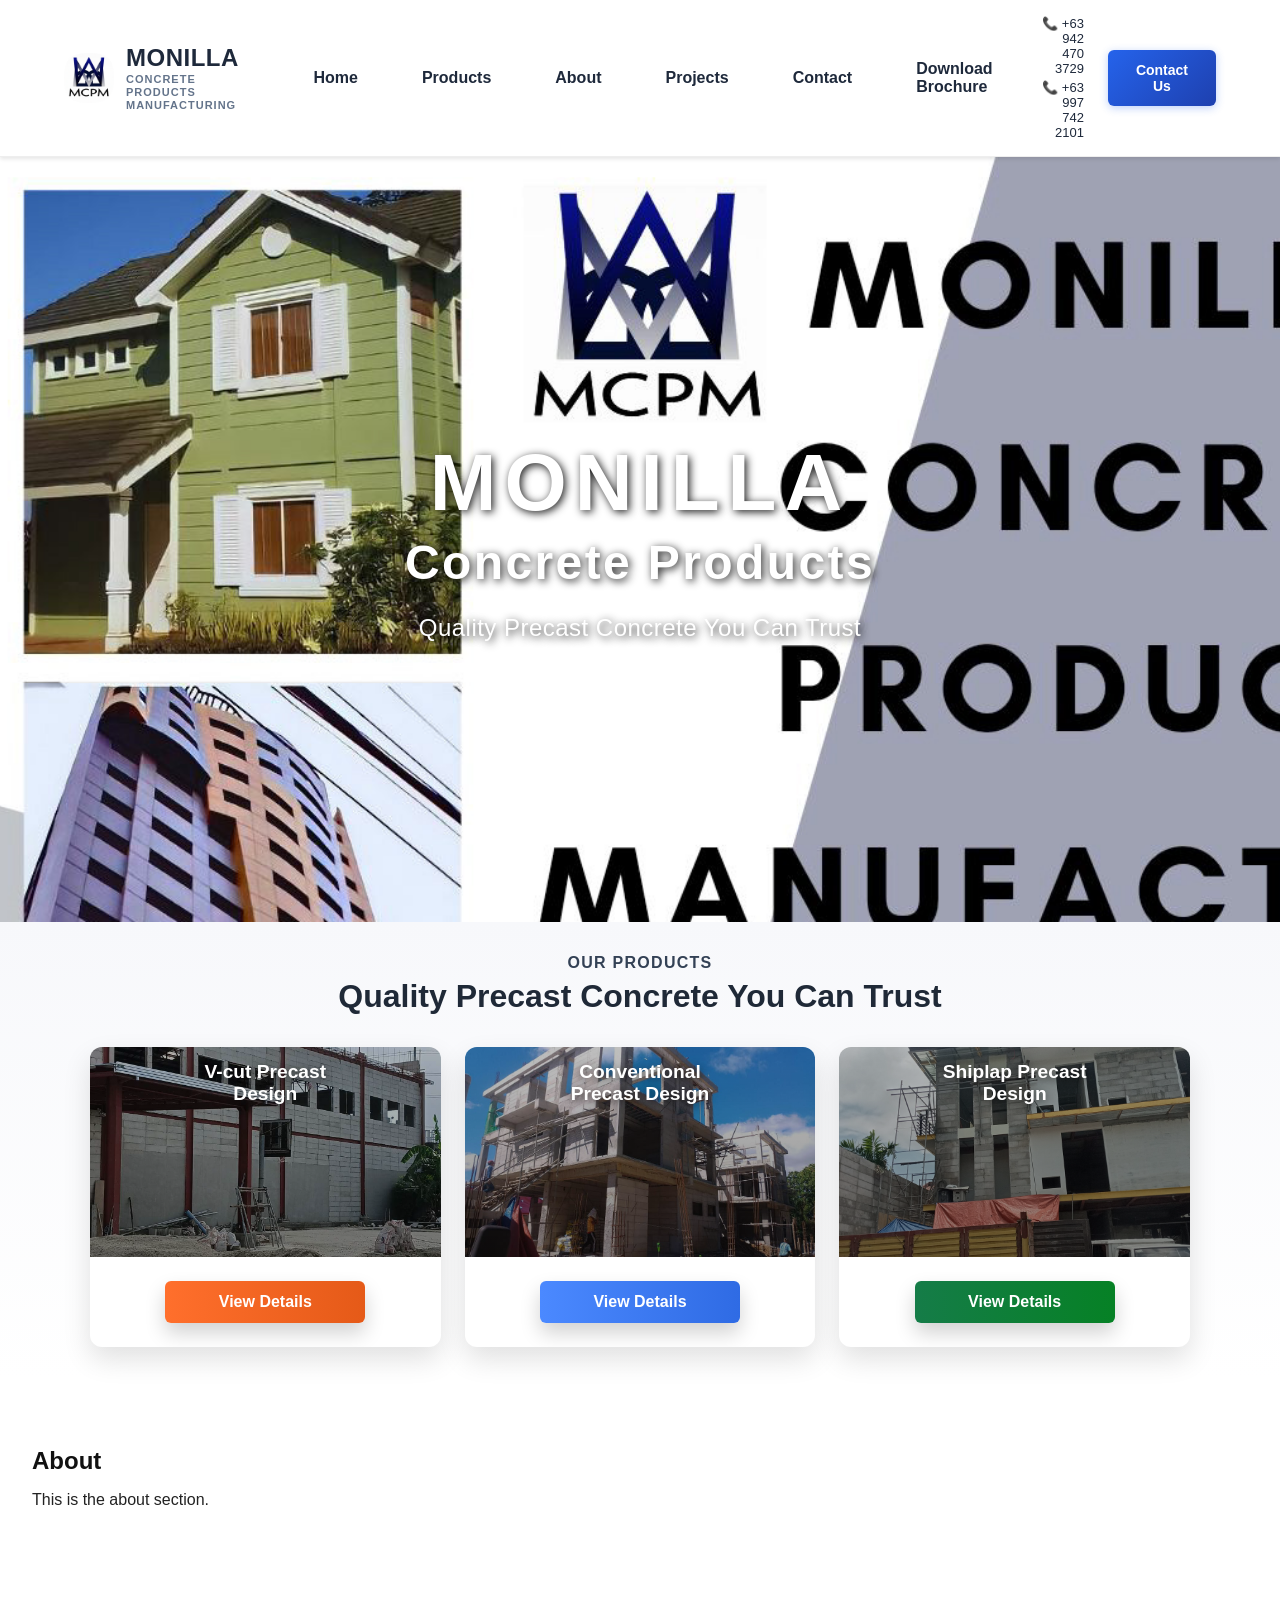
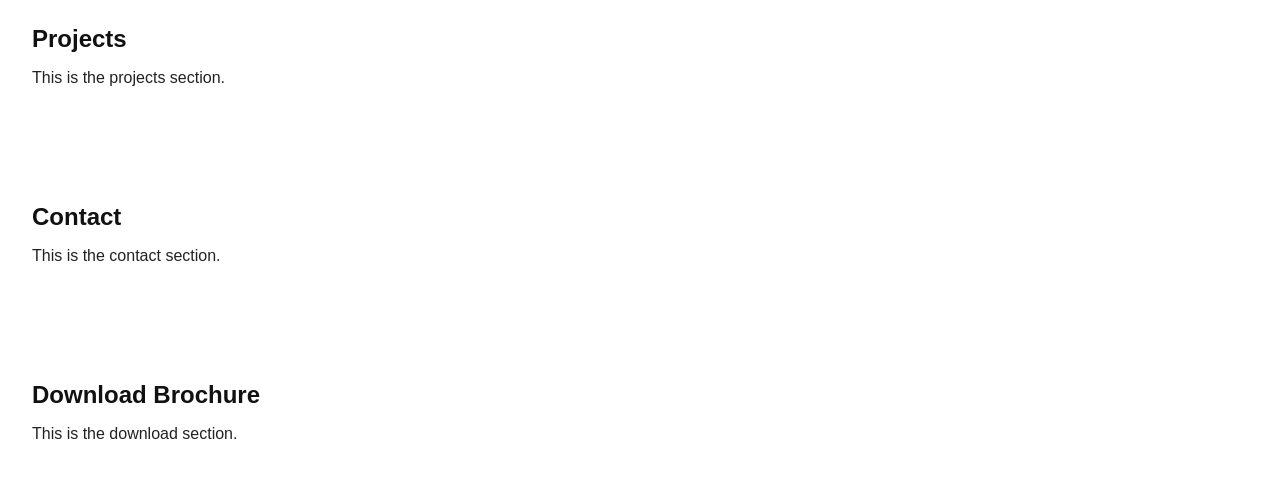
==== index.html @ eee59458 "updated update" ====
<!DOCTYPE html>
<html lang="en">
<head>
    <meta charset="UTF-8">
    <meta name="viewport" content="width=device-width, initial-scale=1.0">
    <title>Monilla Website</title>
    <link rel="stylesheet" href="style.css">
</head>
<body>
    <header>
        <div class="header-container">
            <div class="logo">
                <img src="image/LOGO.png" alt="Monilla Concrete Logo" class="logo-img">
                <div class="logo-text">
                    <span class="logo-title">MONILLA</span>
                    <span class="logo-subtitle">CONCRETE PRODUCTS MANUFACTURING</span>
                </div>
            </div>
            
            <nav class="nav-menu">
                <a href="#home" class="nav-link">Home</a>
                <a href="#products" class="nav-link">Products</a>
                <a href="#about" class="nav-link">About</a>
                <a href="#projects" class="nav-link">Projects</a>
                <a href="#contact" class="nav-link">Contact</a>
                <a href="#download" class="nav-link">Download Brochure</a>
            </nav>
            
            <div class="header-right">
                <div class="contact-info">
                    <div class="phone">📞 +63 942 470 3729</div>
                    <div class="phone">📞 +63 997 742 2101</div>
                </div>
                <button class="contact-btn">Contact Us</button>
            </div>
        </div>
    </header>

    <main>
        <section id="home" class="carousel-section">
            <div class="carousel">
                <div class="carousel-container">
                    <img src="image/ima.png" alt="Image " class="carousel-img active">
                    <img src="image/ima1.png" alt="Image 1" class="carousel-img">
                    <img src="image/ima2.png" alt="Image 2" class="carousel-img">
                    <img src="image/ima3.png" alt="Image 3" class="carousel-img">
                    <img src="image/ima4.png" alt="Image 4" class="carousel-img">
                    
                    <div class="carousel-overlay">
                        <h1 class="hero-title">MONILLA</h1>
                        <h2 class="hero-subtitle">Concrete Products</h2>
                        <p class="hero-tagline">Quality Precast Concrete You Can Trust</p>
                    </div>
                </div>
            </div>

            <section id="products" class="products-section">
                <div class="products-header">
                    <p class="section-kicker">Our Products</p>
                    <h2 class="products-title">Quality Precast Concrete You Can Trust</h2>
                </div>
                <div class="products-grid">
                    <article class="product-card">
                        <div class="product-image">
                            <img src="image/ima1.png" alt="Hollow Blocks">
                            <div class="product-label">V-cut Precast Design</div>
                        </div>
                        <div class="product-body">
                            <button class="product-btn btn-orange">View Details</button>
                        </div>
                    </article>
                    <article class="product-card">
                        <div class="product-image">
                            <img src="image/ima2.png" alt="Solid Concrete Blocks">
                            <div class="product-label">Conventional Precast Design</div>
                        </div>
                        <div class="product-body">
                            <button class="product-btn btn-blue">View Details</button>
                        </div>
                    </article>
                    <article class="product-card">
                        <div class="product-image">
                            <img src="image/ima3.png" alt="Custom Precast Orders">
                            <div class="product-label">Shiplap Precast Design</div>
                        </div>
                        <div class="product-body">
                            <button class="product-btn btn-navy">View Details</button>
                        </div>
                    </article>
                </div>
            </section>
        </section>
        <section id="about">
            <h2>About</h2>
            <p>This is the about section.</p>
        </section>
        <section id="projects">
            <h2>Projects</h2>
            <p>This is the projects section.</p>
        </section>
        <section id="contact">
            <h2>Contact</h2>
            <p>This is the contact section.</p>
        </section>
        <section id="download">
            <h2>Download Brochure</h2>
            <p>This is the download section.</p>
        </section>
    </main>

    <script src="main.js"></script>
</body>
</html>
---- style.css ----
body {
    background-color: #fff;
    color: #222;
    font-family: Arial, Helvetica, sans-serif;
    margin: 0;
    padding: 0;
  }
  
  h1, h2, h3, h4, h5, h6 {
    color: #111;
    margin-top: 1.5em;
    margin-bottom: 0.5em;
  }
  
  a {
    color: #007acc;
    text-decoration: none;
  }
  
  a:hover {
    text-decoration: underline;
  }
  
  button, input, textarea, select {
    background-color: #f9f9f9;
    color: #222;
    border: 1px solid #ddd;
    border-radius: 4px;
    padding: 0.5em 1em;
    margin: 0.5em 0;
    font-size: 1em;
  }
  
  button:hover, input:focus, textarea:focus, select:focus {
    border-color: #007acc;
    outline: none;
  }
  
  /* Header Styles */
  header {
    background-color: #fff;
    color: #222;
    padding: 1em 2em;
    border-bottom: 1px solid #eee;
    box-shadow: 0 2px 4px rgba(0,0,0,0.1);
    position: sticky;
    top: 0;
    z-index: 1000;
  }
  
  .header-container {
    display: flex;
    justify-content: space-between;
    align-items: center;
    width: 100%;
    padding: 0 2em;
    gap: 30px;
    box-sizing: border-box;
  }
  
  .logo {
    display: flex;
    align-items: center;
    gap: 12px;
  }
  
  .logo-img {
    width: 50px;
    height: 50px;
    flex-shrink: 0;
  }
  
  .logo-text {
    display: flex;
    flex-direction: column;
    line-height: 1.2;
  }
  
  .logo-title {
    font-size: 24px;
    font-weight: 800;
    color: #1e293b;
    letter-spacing: 0.5px;
  }
  
  .logo-subtitle {
    font-size: 11px;
    font-weight: 600;
    color: #64748b;
    letter-spacing: 1px;
  }
  

  .nav-menu {
    display: flex;
    gap: 2em;
    align-items: center;
  }
  
  .nav-link {
    color: #1e293b;
    text-decoration: none;
    font-weight: 700;
    font-size: 16px;
    transition: all 0.3s ease;
    position: relative;
    padding: 10px 16px;
    border-radius: 4px;
  }
  
  .nav-link:hover {
    color: #1e293b;
    text-decoration: none;
    background-color: #f1f5f9;
  }
  
  .nav-link.active {
    border-bottom: 3px solid #000;
    color: #1e293b;
  }
  
  .header-right {
    display: flex;
    align-items: center;
    gap: 1.5em;
  }
  
  .contact-info {
    display: flex;
    flex-direction: column;
    gap: 4px;
    text-align: right;
  }
  
  .phone {
    font-size: 13px;
    color: #1e293b;
    font-weight: 500;
  }
  
  .contact-btn {
    background: linear-gradient(135deg, #2563eb 0%, #1e40af 100%);
    color: white;
    border: none;
    padding: 12px 28px;
    border-radius: 6px;
    font-weight: 600;
    font-size: 14px;
    cursor: pointer;
    transition: all 0.3s ease;
    box-shadow: 0 2px 8px rgba(37, 99, 235, 0.3);
  }
  
  .contact-btn:hover {
    transform: translateY(-2px);
    box-shadow: 0 4px 12px rgba(37, 99, 235, 0.4);
    background: linear-gradient(135deg, #1e40af 0%, #1e3a8a 100%);
  }
  
  /* Carousel Styles */
  .carousel-section {
    width: 100%;
    padding: 0 !important;
    margin: 0 !important;
  }
  
  .carousel {
    width: 100%;
    height: 85vh;
    min-height: 600px;
    overflow: hidden;
    background-color: #000;
  }
  
  .carousel-container {
    position: relative;
    width: 100%;
    height: 100%;
  }
  
  .carousel-img {
    position: absolute;
    width: 100%;
    height: 100%;
    object-fit: cover;
    opacity: 0;
    transition: opacity 0.8s ease-in-out;
  }
  
  .carousel-img.active {
    opacity: 1;
  }
  
  .carousel-overlay {
    position: absolute;
    top: 50%;
    left: 50%;
    transform: translate(-50%, -50%);
    text-align: center;
    color: white;
    z-index: 10;
    width: 90%;
    max-width: 1200px;
    text-shadow: 2px 2px 8px rgba(0, 0, 0, 0.9  );
  }
  
  .hero-title {
    font-size: 5rem;
    font-weight: 900;
    margin: 0;
        color: white;
    letter-spacing: 0.1em;
    line-height: 1.1;
    text-transform: uppercase;
  }
  
  .hero-subtitle {
    font-size: 3rem;
        color: white;
    font-weight: 600;
    margin: 0.5rem 0;
    letter-spacing: 0.05em;
  }
  
  .hero-tagline {
    font-size: 1.5rem;
    font-weight: 500;
    margin: 1.5rem 0 0 0;
    letter-spacing: 0.02em;
  }
  
  @media (max-width: 768px) {
    .hero-title {
      font-size: 3rem;
    }
    
    .hero-subtitle {
      font-size: 2rem;
    }
    
    .hero-tagline {
      font-size: 1.2rem;
    }
  }
  
  footer {
    background-color: #f5f5f5;
    color: #222;
    padding: 1em 0;
    border-top: 1px solid #eee;
  }
  
  main {
    padding: 0;
  }
  
  main section:not(.carousel-section) {
    padding: 2em;
  }

  /* Products Section */
  .products-section {
    background: linear-gradient(180deg, #f7f8fb 0%, #ffffff 100%);
    text-align: center;
    padding: 3em 1.5em;
  }
  
  .products-header {
    margin-bottom: 2em;
  }
  
  .section-kicker {
    color: #334155;
    font-weight: 700;
    letter-spacing: 0.08em;
    text-transform: uppercase;
    margin: 0 0 0.4em 0;
  }
  
  .products-title {
    margin: 0;
    font-size: 2rem;
    color: #1f2937;
  }
  
  .products-grid {
    display: grid;
    grid-template-columns: repeat(auto-fit, minmax(260px, 1fr));
    gap: 24px;
    max-width: 1100px;
    margin: 0 auto;
  }
  
  .product-card {
    background: #ffffff;
    border-radius: 12px;
    overflow: hidden;
    box-shadow: 0 12px 28px rgba(0, 0, 0, 0.12);
    transition: transform 0.25s ease, box-shadow 0.25s ease;
    display: flex;
    flex-direction: column;
  }
  
  .product-card:hover {
    transform: translateY(-6px);
    box-shadow: 0 16px 36px rgba(0, 0, 0, 0.18);
  }
  
  .product-image {
    position: relative;
    height: 210px;
  }
  
  .product-image img {
    width: 100%;
    height: 100%;
    object-fit: cover;
    display: block;
  }
  
  .product-image::after {
    content: "";
    position: absolute;
    inset: 0;
    background: linear-gradient(180deg, rgba(0,0,0,0.25) 0%, rgba(0,0,0,0.45) 100%);
  }
  
  .product-label {
    position: absolute;
    top: 14px;
    left: 50%;
    transform: translateX(-50%);
    color: #ffffff;
    font-weight: 800;
    font-size: 1.2rem;
    text-shadow: 0 2px 8px rgba(0,0,0,0.6);
    z-index: 2;
  }
  
  .product-body {
    padding: 16px;
    display: flex;
    justify-content: center;
    align-items: center;
  }
  
  .product-btn {
    border: none;
    border-radius: 6px;
    padding: 12px 24px;
    font-weight: 700;
    font-size: 1rem;
    color: #ffffff;
    cursor: pointer;
    width: 100%;
    max-width: 200px;
    box-shadow: 0 10px 20px rgba(0, 0, 0, 0.18);
    transition: transform 0.2s ease, box-shadow 0.2s ease, filter 0.2s ease;
  }
  
  .product-btn:hover {
    transform: translateY(-2px);
    box-shadow: 0 14px 24px rgba(0, 0, 0, 0.22);
    filter: brightness(1.03);
  }
  
  .btn-orange {
    background: linear-gradient(90deg, #ff6f2c 0%, #e55a18 100%);
  }
  
  .btn-blue {
    background: linear-gradient(90deg, #4b89ff 0%, #2f6be4 100%);
  }
  
  .btn-navy {
    background: linear-gradient(90deg, #157c48 0%, #068125 100%);
  }
  
  @media (max-width: 768px) {
    .products-section {
      padding: 2.5em 1em;
    }
    .product-image {
      height: 180px;
    }
  }
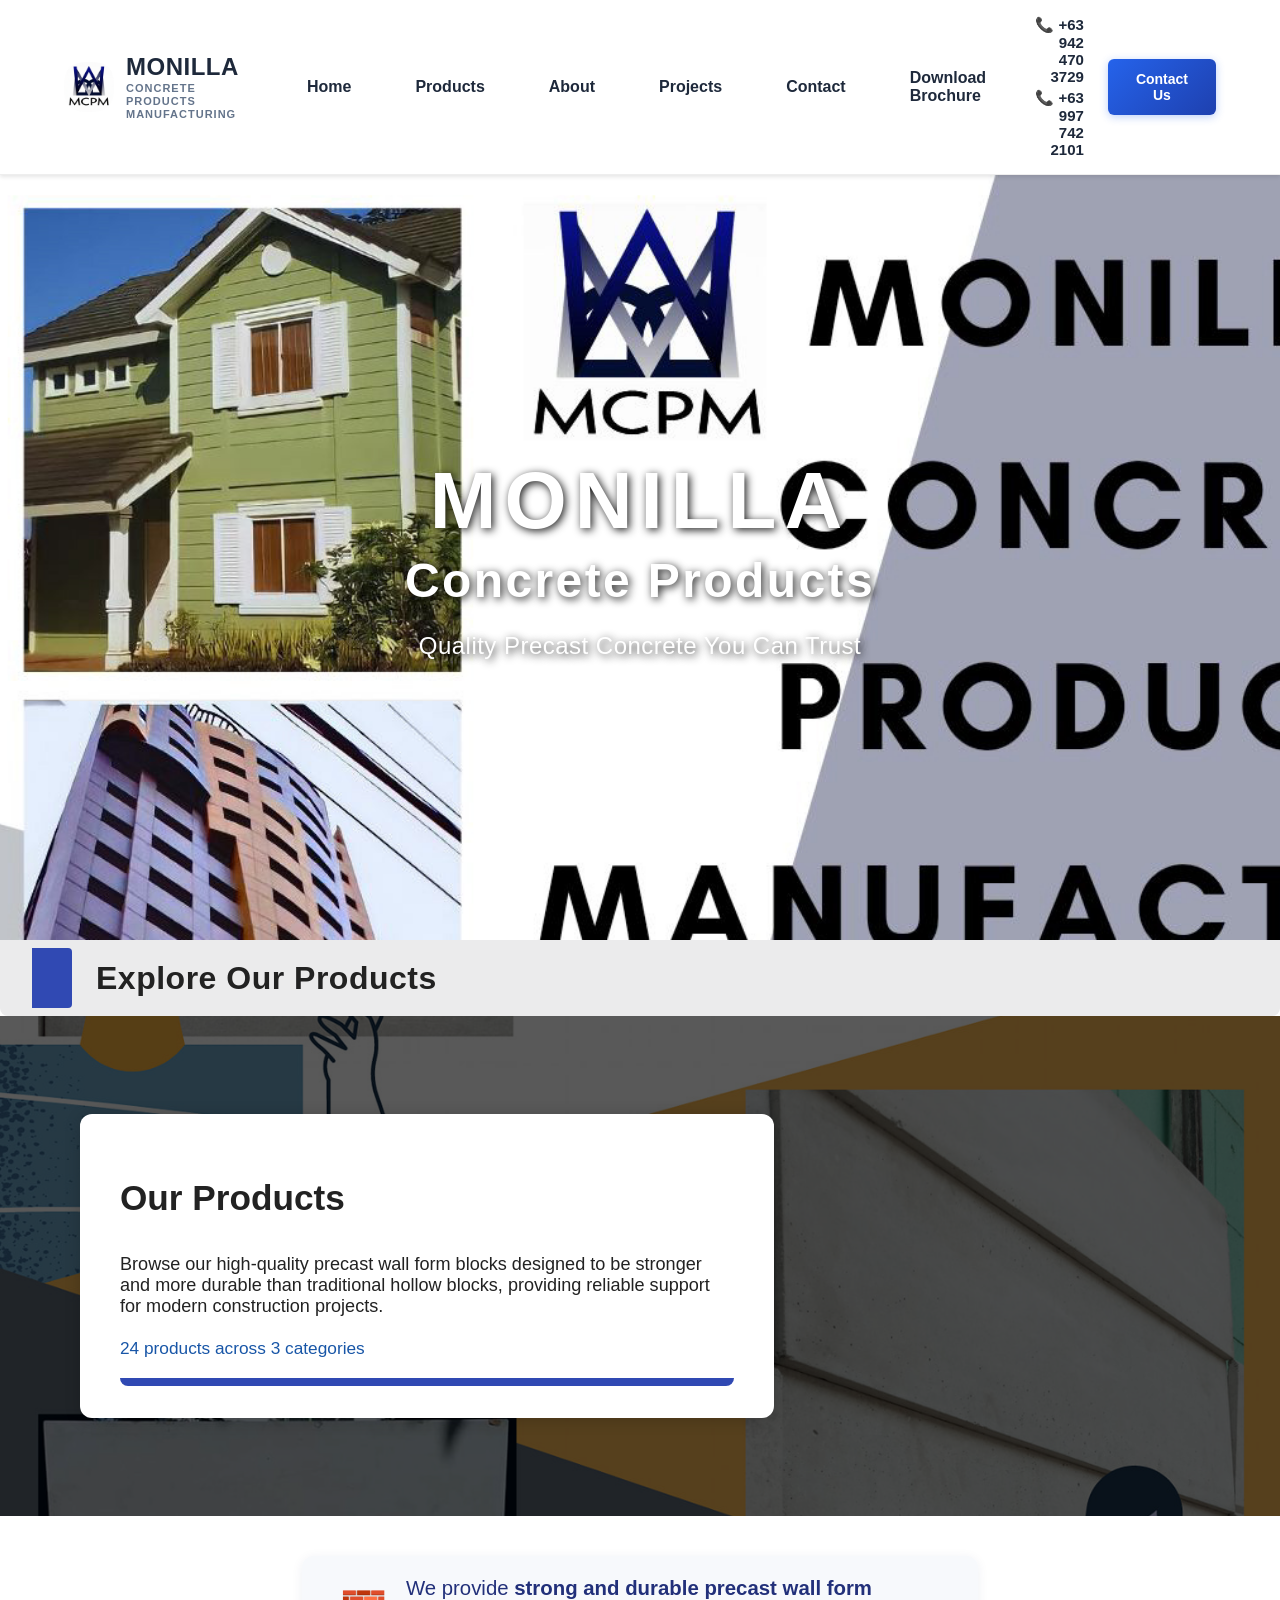
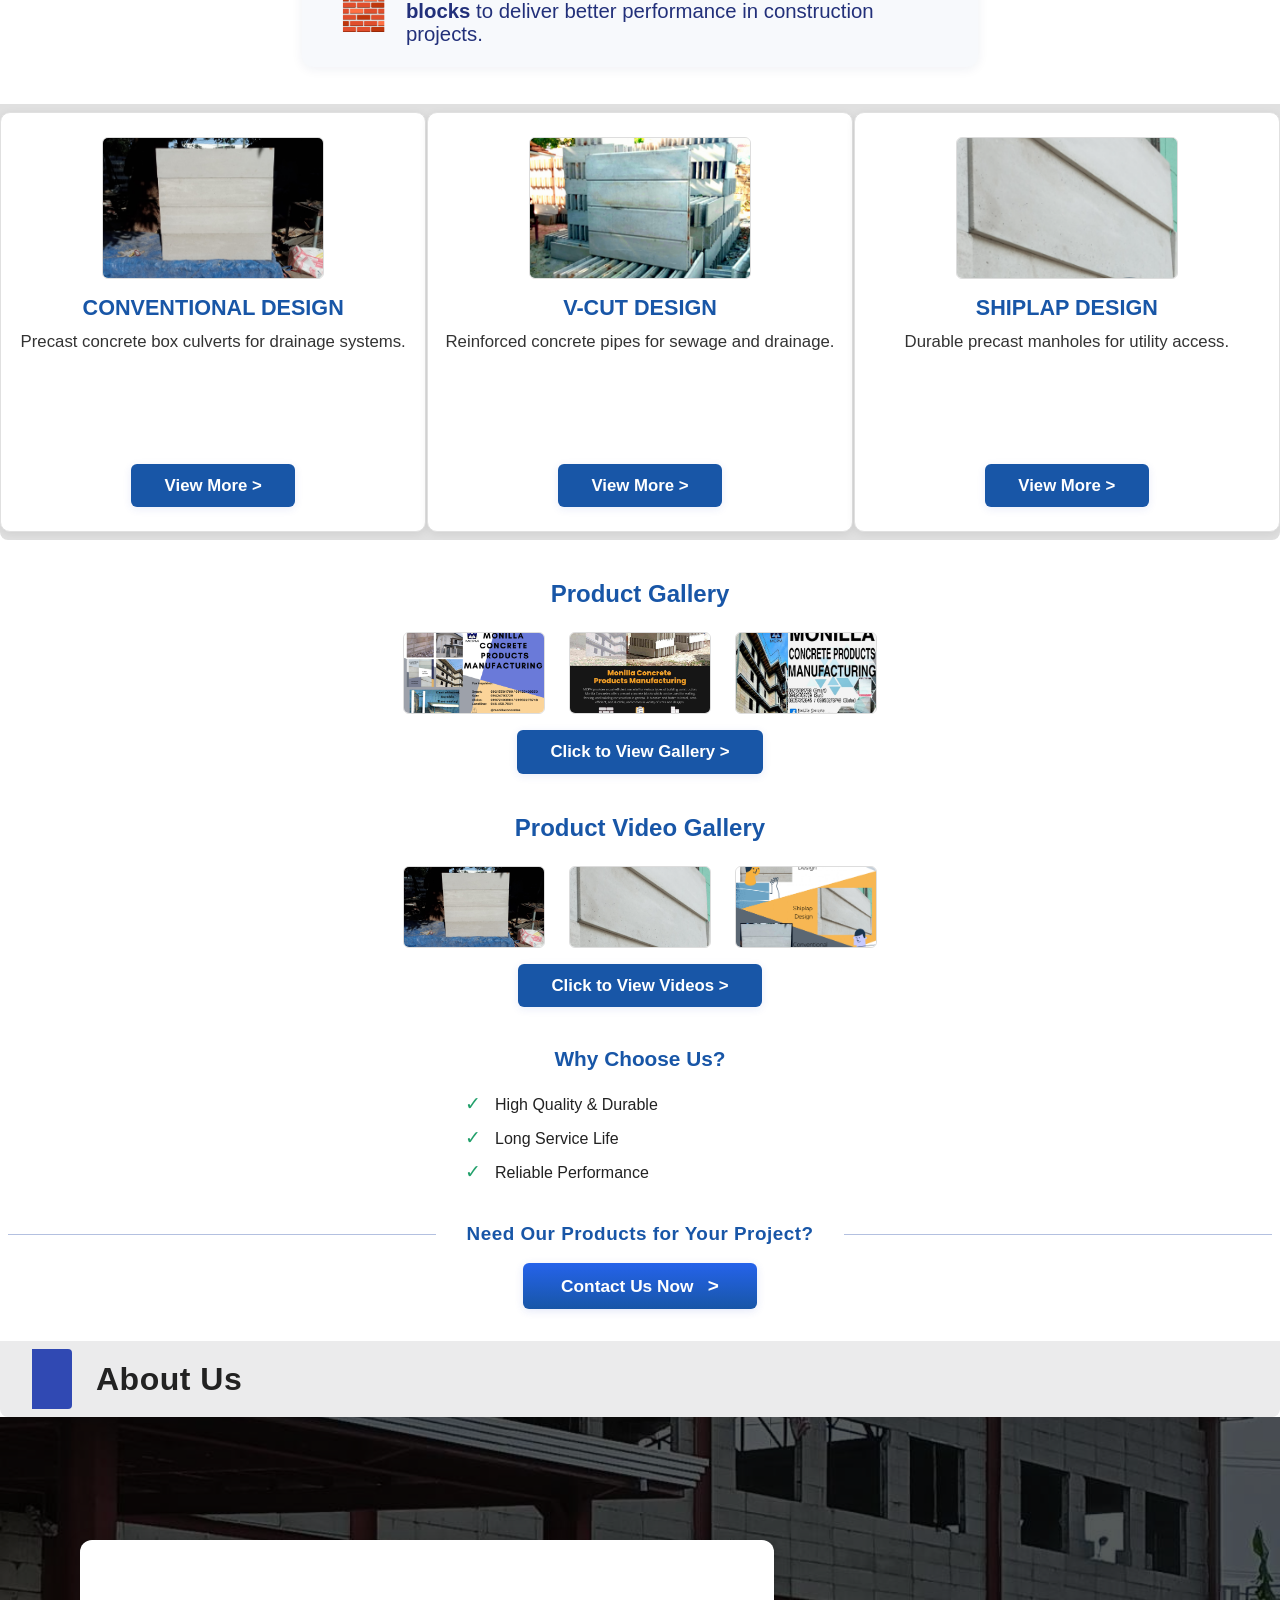
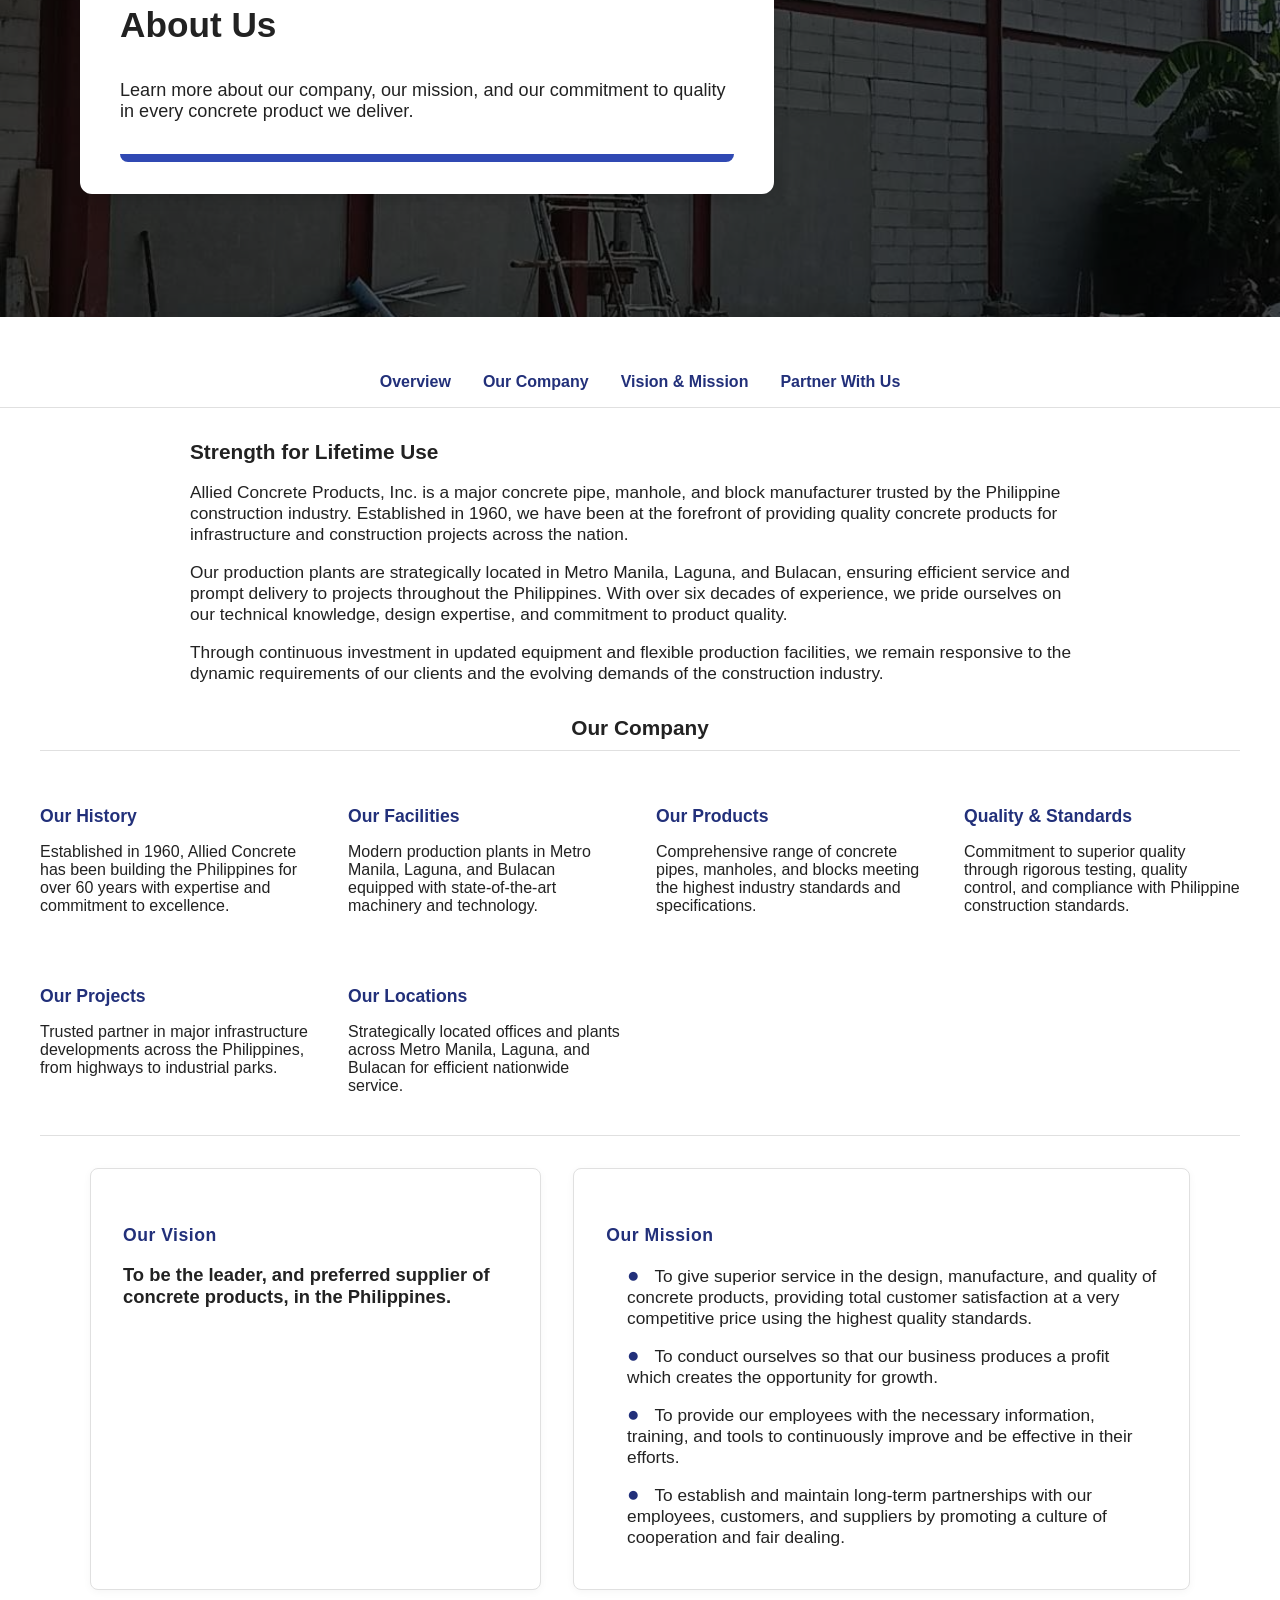
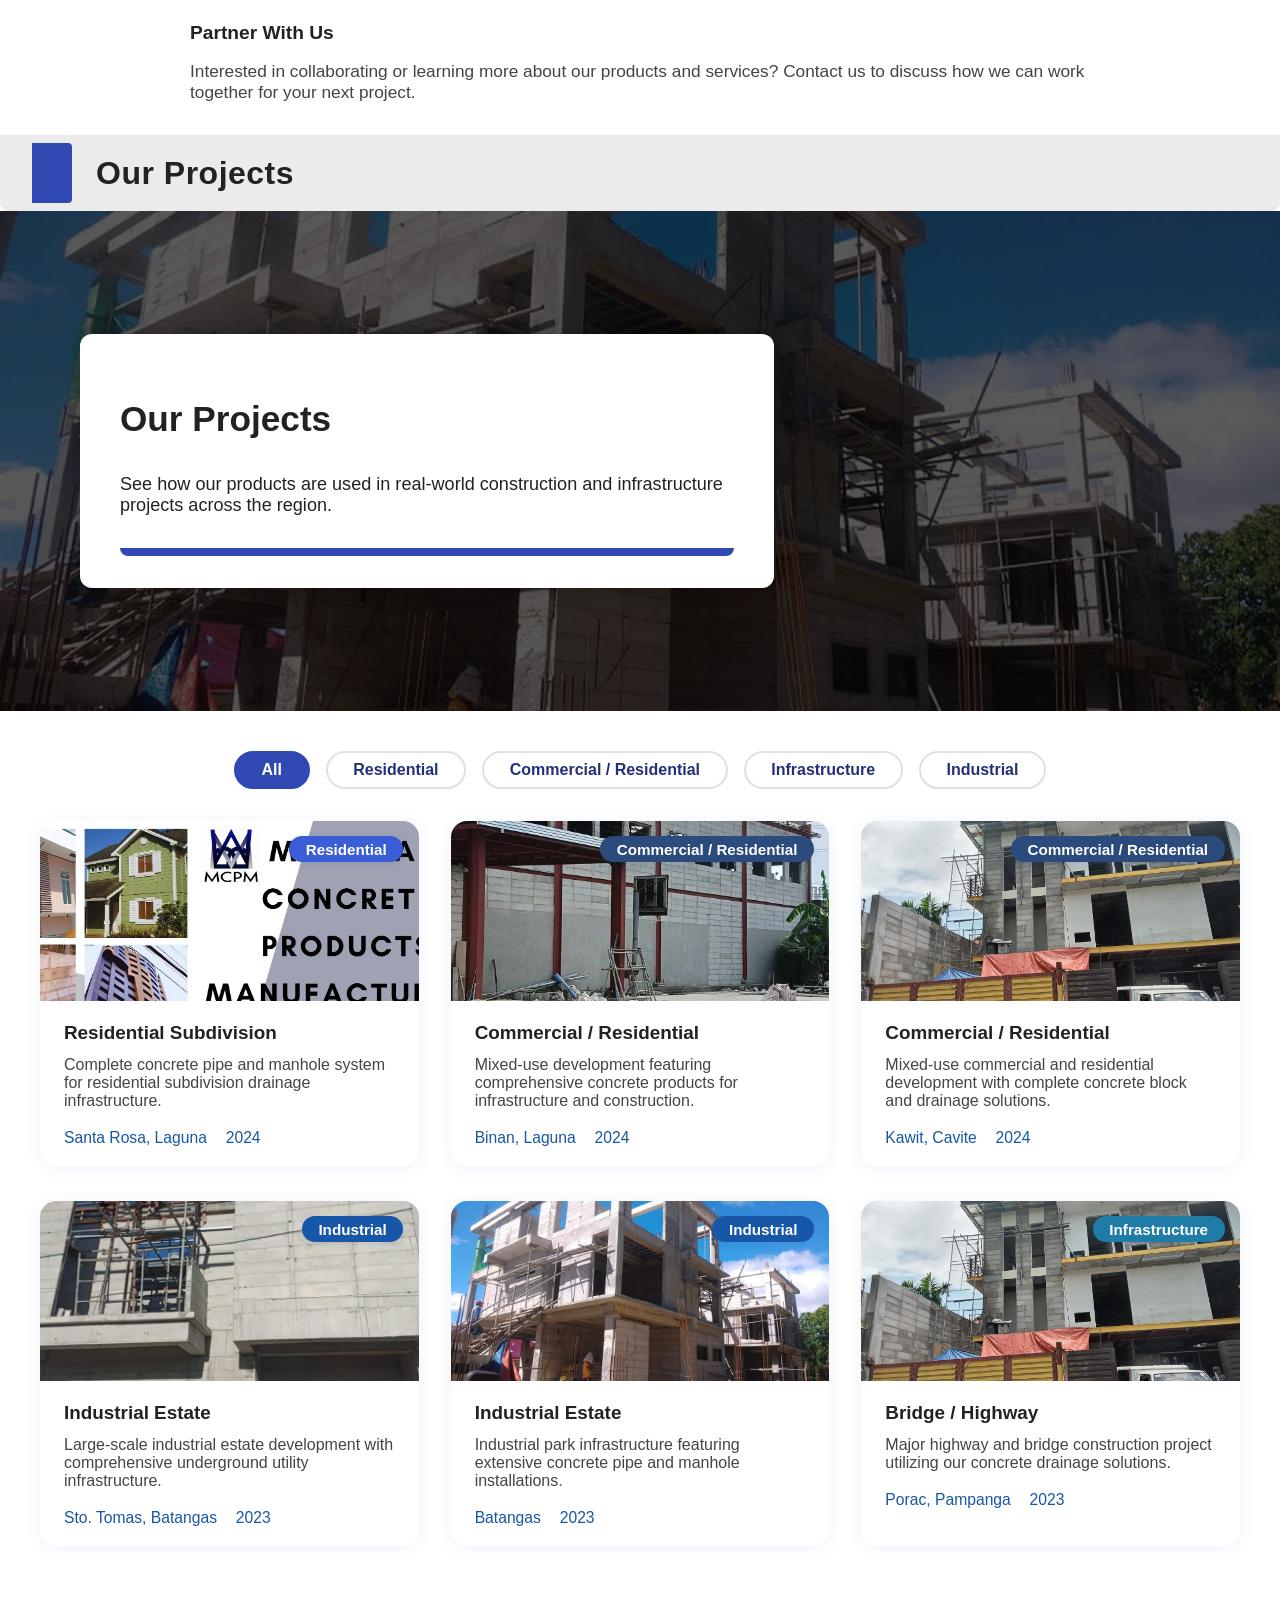
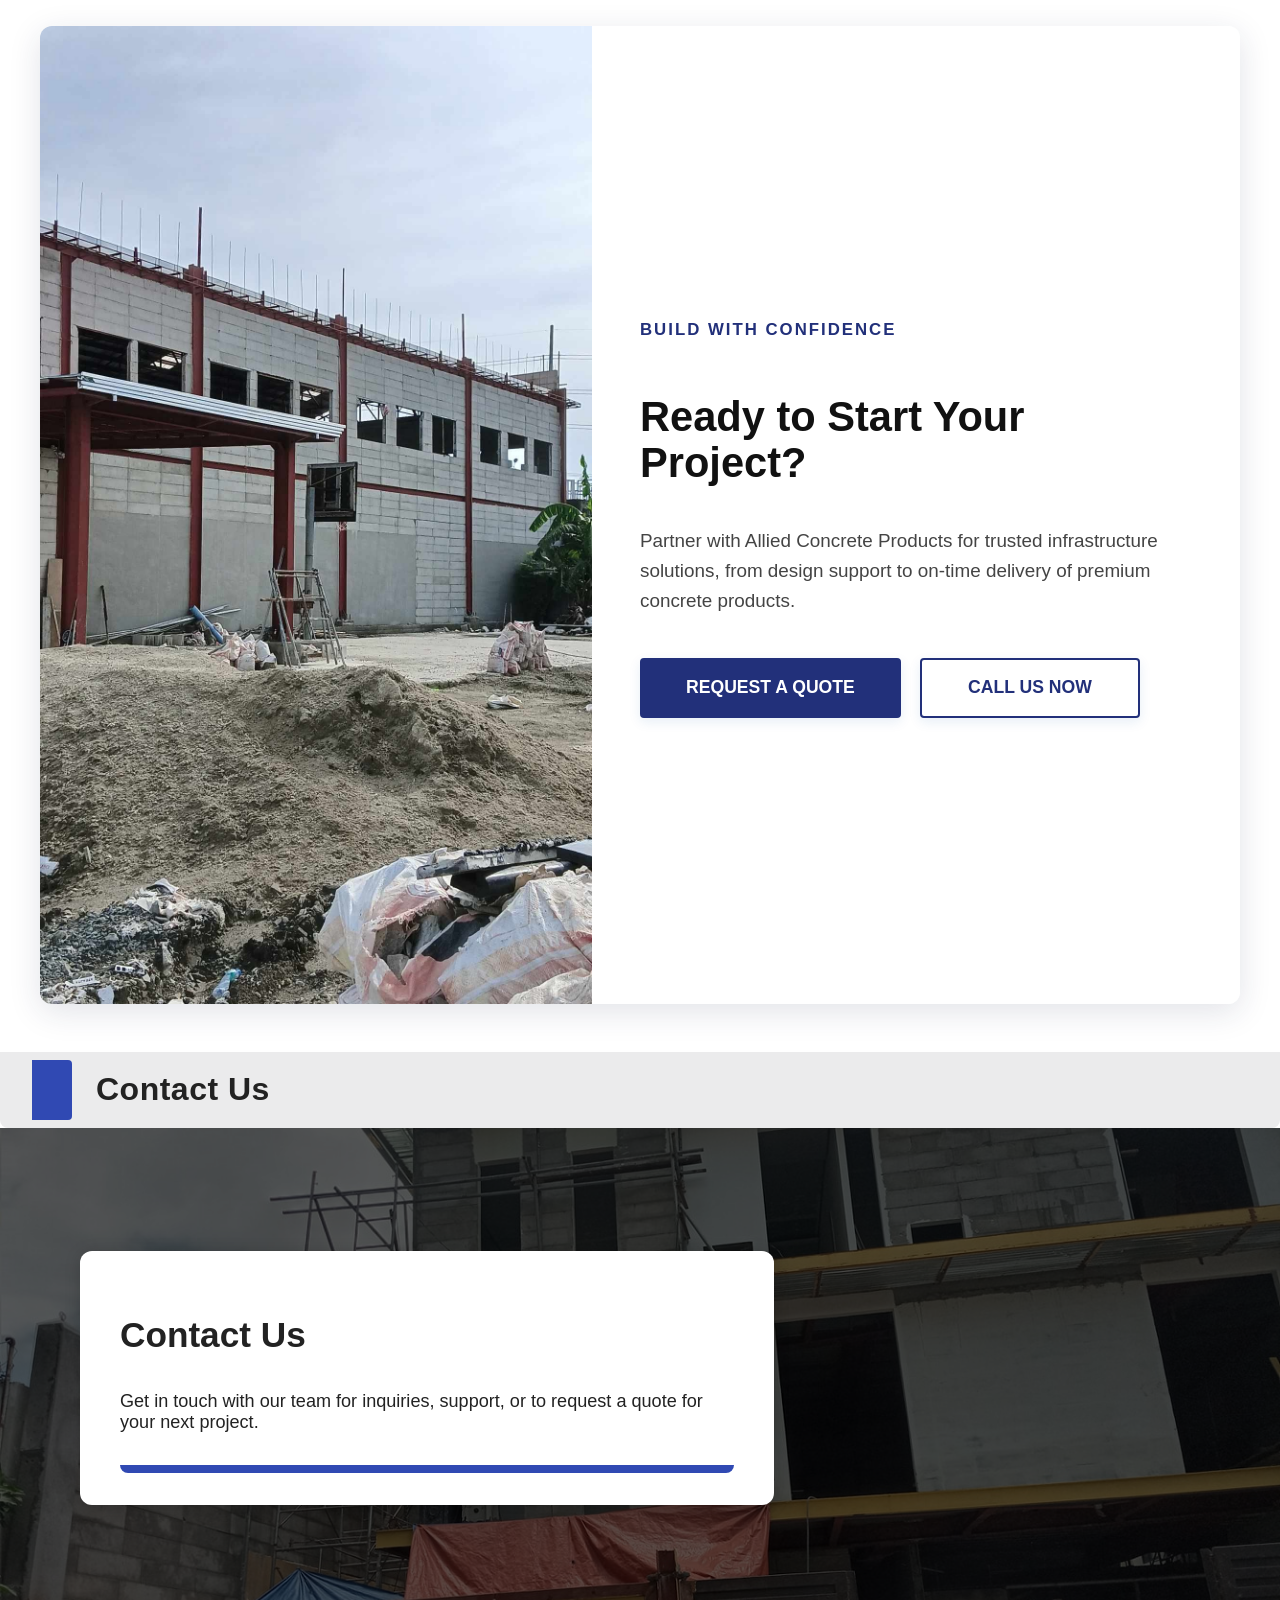
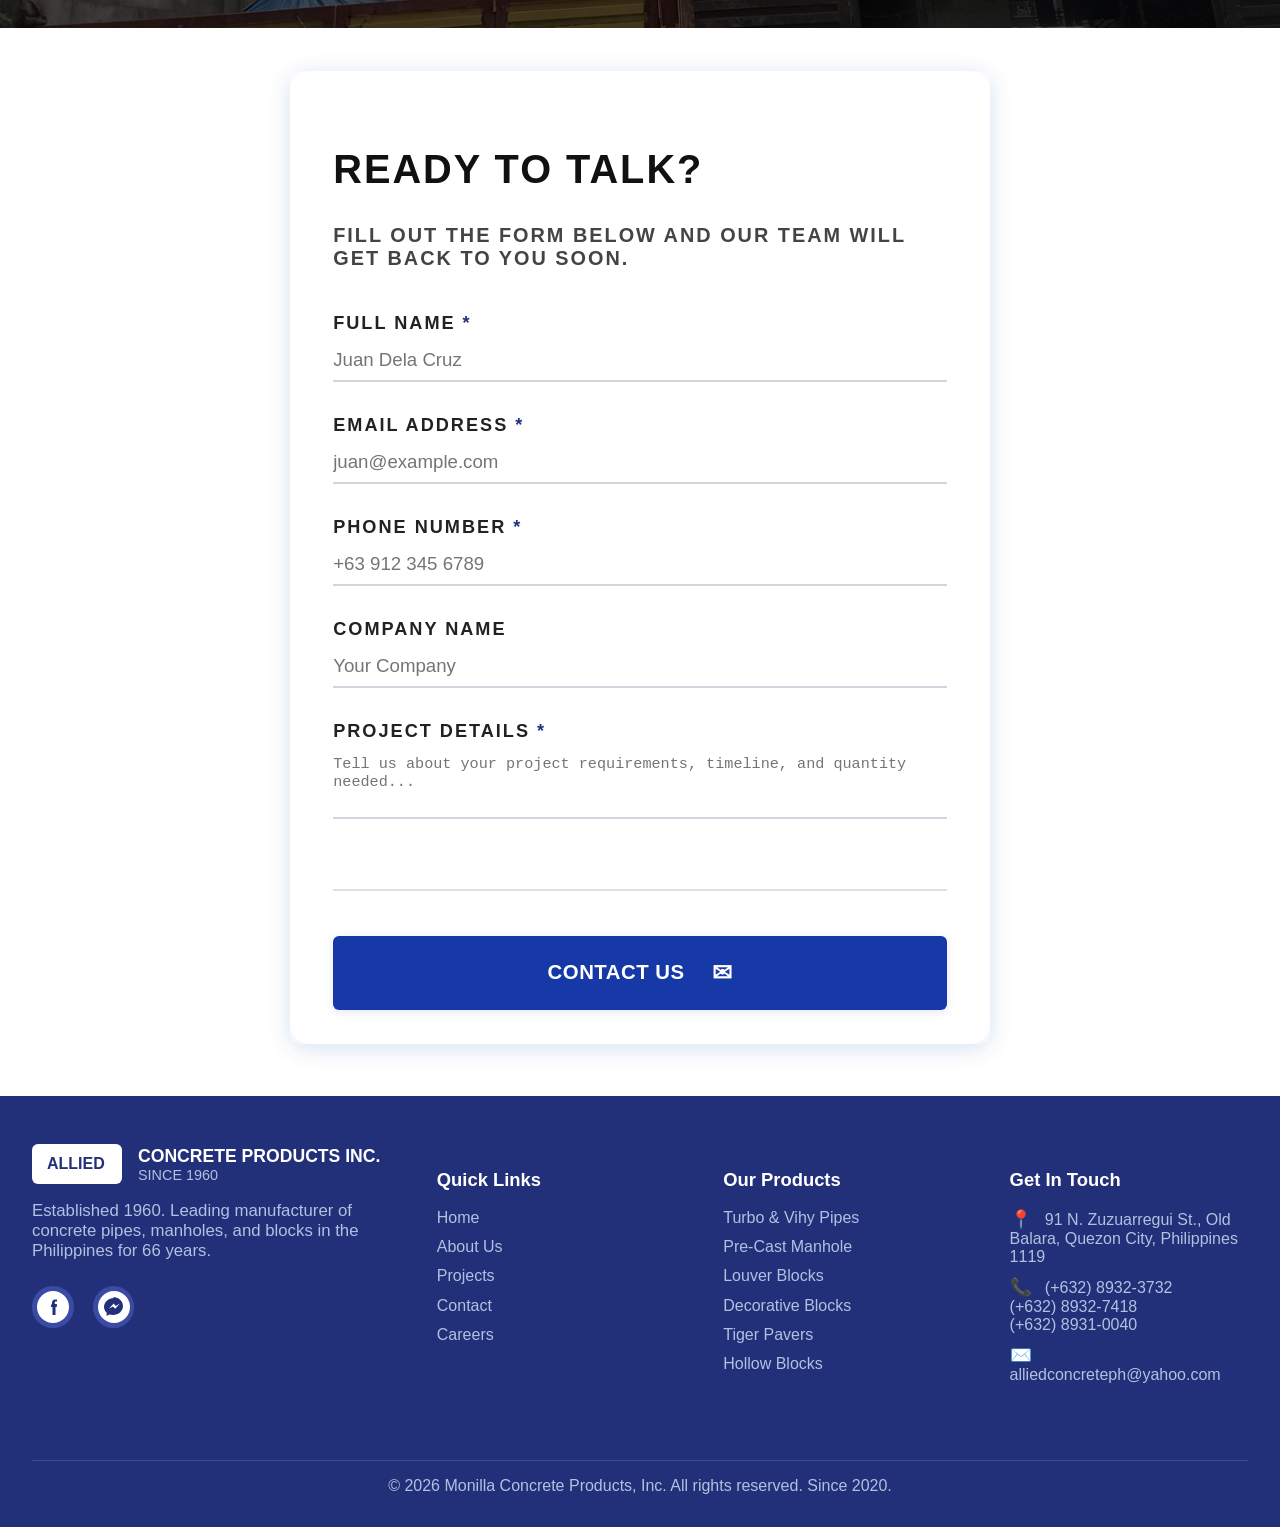
==== commit 74c5d850: "Add images and revamp homepage layout Add many gallery images and new product/home images (images/ga" ====
--- a/index.html
+++ b/index.html
@@ -1,113 +1,730 @@
-<!DOCTYPE html>
+<!doctype html>
 <html lang="en">
-<head>
-    <meta charset="UTF-8">
-    <meta name="viewport" content="width=device-width, initial-scale=1.0">
+  <head>
+    <meta charset="UTF-8" />
+    <meta name="viewport" content="width=device-width, initial-scale=1.0" />
     <title>Monilla Website</title>
-    <link rel="stylesheet" href="style.css">
-</head>
-<body>
+    <link rel="icon" type="image/png" href="image/LOGO.png" />
+
+    <link rel="stylesheet" href="style.css" />
+  </head>
+  <body>
     <header>
-        <div class="header-container">
-            <div class="logo">
-                <img src="image/LOGO.png" alt="Monilla Concrete Logo" class="logo-img">
-                <div class="logo-text">
-                    <span class="logo-title">MONILLA</span>
-                    <span class="logo-subtitle">CONCRETE PRODUCTS MANUFACTURING</span>
-                </div>
-            </div>
-            
-            <nav class="nav-menu">
-                <a href="#home" class="nav-link">Home</a>
-                <a href="#products" class="nav-link">Products</a>
-                <a href="#about" class="nav-link">About</a>
-                <a href="#projects" class="nav-link">Projects</a>
-                <a href="#contact" class="nav-link">Contact</a>
-                <a href="#download" class="nav-link">Download Brochure</a>
-            </nav>
-            
-            <div class="header-right">
-                <div class="contact-info">
-                    <div class="phone">📞 +63 942 470 3729</div>
-                    <div class="phone">📞 +63 997 742 2101</div>
-                </div>
-                <button class="contact-btn">Contact Us</button>
-            </div>
-        </div>
+      <div class="header-container">
+        <div class="logo">
+          <img
+            src="images/home_product/LOGO.png"
+            alt="Monilla Concrete Logo"
+            class="logo-img"
+          />
+          <div class="logo-text">
+            <span class="logo-title">MONILLA</span>
+            <span class="logo-subtitle">CONCRETE PRODUCTS MANUFACTURING</span>
+          </div>
+        </div>
+
+        <nav class="nav-menu">
+          <a href="#home" class="nav-link">Home</a>
+          <a href="#products" class="nav-link">Products</a>
+          <a href="#about" class="nav-link">About</a>
+          <a href="#projects" class="nav-link">Projects</a>
+          <a href="#contact" class="nav-link">Contact</a>
+          <a href="#download" class="nav-link">Download Brochure</a>
+        </nav>
+
+        <div class="header-right">
+          <div class="contact-info">
+            <div class="phone">📞 +63 942 470 3729</div>
+            <div class="phone">📞 +63 997 742 2101</div>
+          </div>
+          <button class="contact-btn" id="contactBtn">Contact Us</button>
+        </div>
+      </div>
     </header>
 
     <main>
-        <section id="home" class="carousel-section">
-            <div class="carousel">
-                <div class="carousel-container">
-                    <img src="image/ima.png" alt="Image " class="carousel-img active">
-                    <img src="image/ima1.png" alt="Image 1" class="carousel-img">
-                    <img src="image/ima2.png" alt="Image 2" class="carousel-img">
-                    <img src="image/ima3.png" alt="Image 3" class="carousel-img">
-                    <img src="image/ima4.png" alt="Image 4" class="carousel-img">
-                    
-                    <div class="carousel-overlay">
-                        <h1 class="hero-title">MONILLA</h1>
-                        <h2 class="hero-subtitle">Concrete Products</h2>
-                        <p class="hero-tagline">Quality Precast Concrete You Can Trust</p>
+      <!-- Home Section (Hero only) -->
+      <section id="home" class="carousel-section tab-section active">
+        <div class="carousel">
+          <div class="carousel-container">
+            <img
+              src="images/home_img/ima.png"
+              alt="Image "
+              class="carousel-img active"
+            />
+            <img
+              src="images/home_img/ima1.png"
+              alt="Image 1"
+              class="carousel-img"
+            />
+            <img
+              src="images/home_img/ima2.png"
+              alt="Image 2"
+              class="carousel-img"
+            />
+            <img
+              src="images/home_img/ima3.png"
+              alt="Image 3"
+              class="carousel-img"
+            />
+            <img
+              src="images/home_img/ima4.png"
+              alt="Image 4"
+              class="carousel-img"
+            />
+            <div class="carousel-overlay">
+              <h1 class="hero-title">MONILLA</h1>
+              <h2 class="hero-subtitle">Concrete Products</h2>
+              <p class="hero-tagline">Quality Precast Concrete You Can Trust</p>
+            </div>
+          </div>
+        </div>
+      </section>
+
+      <!-- Products Section -->
+      <section id="products">
+        <div class="section-header-row">
+          <div class="section-title-bar"></div>
+          <h2 class="section-main-title">Explore Our Products</h2>
+        </div>
+
+        <!-- Section Hero Banner: Left-aligned Box with Blue Bar -->
+        <div class="section-hero-banner" style="position:relative; width:100vw; left:50%; right:50%; transform:translateX(-50%); min-height:340px; margin-bottom:2.5em; ">
+          <img src="images/home_product/Gallery.png" alt="Products Banner" style="width:100vw; max-width:100vw; min-height:500px; height:500px; object-fit:cover; position:absolute; top:0; left:0; z-index:1;" />
+          <div style="position:absolute; top:0; left:0; width:100%; height:500px; background:rgba(0,0,0,0.65); z-index:2;"></div>
+          <div style="position:relative; z-index:3; display:flex; justify-content:flex-start; align-items:center; height:500px; max-width:1200px; margin:0 auto;">
+            <div style="background:#fff; border-radius:12px 12px 12px 12px; box-shadow:0 2px 16px rgba(0,0,0,0.18); padding:2.2em 2.5em 2em 2.5em; min-width:340px; max-width:700px; width:48vw; text-align:left; margin-left:2.5em; display:flex; flex-direction:column;">
+              <h2 style="font-size:2.2em; font-weight:800; color:#222; margin-bottom:0.5em;">Our Products</h2>
+              <p style="font-size:1.13em; color:#222; margin-bottom:0.7em;">Browse our high-quality precast wall form blocks designed to be stronger and more durable than traditional hollow blocks, providing reliable support for modern construction projects.</p>
+              <div style="color:#1856a7; font-size:1.08em; font-weight:500; margin-top:0.5em;">24 products across 3 categories</div>
+              <div style="height:8px; background:#3049b3; border-radius:0 0 8px 8px; width:100%; margin-top:1.2em;"></div>
+            </div>
+          </div>
+        </div>
+
+
+
+        <div class="products-intro-card">
+          <span class="products-intro-icon">🧱</span>
+          <span class="products-intro-text">We provide <b>strong and durable precast wall form blocks</b> to deliver better performance in construction projects.</span>
+        </div>
+        <div class="products-grid-home">
+          <div class="product-card-home">
+            <img src="images/home_product/conventional.png" alt="Conventional Design" />
+            <div class="product-title">CONVENTIONAL DESIGN</div>
+            <div class="product-desc">
+              Precast concrete box culverts for drainage systems.
+            </div>
+            <button class="product-btn view-more-btn"
+                data-title="Precast Wall Form Block – Standard"
+                data-type="Conventional Design"
+                data-material="Concrete"
+                data-category="Precast Construction Material"
+                data-length="1 meter"
+                data-height="25 cm"
+                data-width="3&quot;, 4&quot;, 5&quot;, 6&quot;, 8&quot;"
+                data-weight="15 kg"
+                data-color="Gray"
+                data-durability="Long-lasting and weather-resistant"
+                data-application="Wall construction for all building types"
+                data-usage="Suitable for load-bearing and partition walls"
+                data-img="images/home_product/conventional.png"
+              >View More &gt;</button>
+          </div>
+          <div class="product-card-home">
+            <img src="images/home_product/vcut.png" alt="V-Cut Design" />
+            <div class="product-title">V-CUT DESIGN</div>
+            <div class="product-desc">
+              Reinforced concrete pipes for sewage and drainage.
+            </div>
+              <button class="product-btn view-more-btn" 
+                  data-title="Precast Wall Form Block – V-Cut"
+                  data-type="V-Cut Design"
+                  data-material="Concrete"
+                  data-category="Precast Construction Material"
+                  data-length="1 meter"
+                  data-height="25 cm"
+                  data-width="3&quot;, 4&quot;, 5&quot;, 6&quot;, 8&quot;"
+                  data-weight="15 kg"
+                  data-color="Gray"
+                  data-durability="Long-lasting and weather-resistant"
+                  data-application="Decorative and contemporary walls"
+                  data-usage="Can be installed horizontally or vertically; creates a flat surface with clean V-joint lines for modern aesthetic"
+                  data-img="images/home_product/vcut.png"
+                >View More &gt;</button>
+          </div>
+          <div class="product-card-home">
+            <img src="images/home_product/shiplap.png" alt="Shiplap Design" />
+            <div class="product-title">SHIPLAP DESIGN</div>
+            <div class="product-desc">
+              Durable precast manholes for utility access.
+            </div>
+              <button class="product-btn view-more-btn"
+                data-title="Precast Wall Form Block – Shiplap"
+                data-type="Shiplap Design"
+                data-material="Concrete (non-reinforced)"
+                data-category="Precast Construction Material"
+                data-length="1 meter"
+                data-height="25 cm"
+                data-width="3&quot;, 4&quot;, 5&quot;, 6&quot;, 8&quot;"
+                data-weight="15 kg"
+                data-color="Gray"
+                data-durability="Long-lasting and weather-resistant; curved lip helps water runoff and reduces moisture damage"
+                data-application="Decorative and traditional-style walls"
+                data-usage="Installed horizontally; curved lip overlaps for tighter fit and better rainfall resistance; gives a softer, rustic look"
+                data-img="images/home_product/shiplap.png"
+              >View More &gt;</button>
+          </div>
+        </div>
+
+          <!-- Product Modal Popup -->
+          <div id="product-modal" class="product-modal-overlay" style="display:none;">
+            <div class="product-modal-card">
+              <button class="product-modal-close" id="productModalClose">&times;</button>
+              <div class="product-modal-content">
+                <div class="product-modal-img-col">
+                  <img id="productModalImg" src="" alt="Product Image" class="product-modal-img" />
+                </div>
+                <div class="product-modal-info-col">
+                  <div class="product-modal-badge" id="productModalCategory">CATEGORY</div>
+                  <h2 class="product-modal-title" id="productModalTitle">Product Name</h2>
+                  <div class="product-modal-type" id="productModalType">Type</div>
+                  <hr class="product-modal-divider" />
+                  <div class="product-modal-specs">
+                    <div class="product-modal-spec-label">Product Specifications</div>
+                    <div><b>Product Name:</b> <span id="productModalTitle2"></span></div>
+                    <div><b>Type:</b> <span id="productModalType2"></span></div>
+                    <div><b>Material:</b> <span id="productModalMaterial"></span></div>
+                    <div><b>Category:</b> <span id="productModalCategory2"></span></div>
+                    <div><b>Length:</b> <span id="productModalLength"></span></div>
+                    <div><b>Height:</b> <span id="productModalHeight"></span></div>
+                    <div><b>Width/Thickness Options:</b> <span id="productModalWidth"></span></div>
+                    <div><b>Weight:</b> <span id="productModalWeight"></span></div>
+                    <div><b>Color:</b> <span id="productModalColor"></span></div>
+                    <div><b>Durability:</b> <span id="productModalDurability"></span></div>
+                    <div><b>Application:</b> <span id="productModalApplication"></span></div>
+                    <div><b>Usage:</b> <span id="productModalUsage"></span></div>
+                  </div>
+                  <div class="product-modal-btn-row">
+                    <button class="product-modal-btn primary">Inquire Now</button>
+                    <button class="product-modal-btn secondary">Contact Us</button>
+                  </div>
+                </div>
+              </div>
+            </div>
+          </div>
+
+        <div
+          class="product-gallery-section"
+          style="margin: 2.5em 0 2em 0; text-align: center"
+        >
+          <h3
+            class="product-gallery-title"
+            style="
+              font-size: 1.5rem;
+              font-weight: 700;
+              color: #1856a7;
+              margin-bottom: 1em;
+            "
+          >
+            Product Gallery
+          </h3>
+          <div
+            class="product-gallery-row"
+            style="
+              display: flex;
+              justify-content: center;
+              align-items: center;
+              gap: 1.5em;
+              margin-bottom: 1em;
+            "
+          >
+            <img
+              src="images/gallery_img/gal1.png"
+              alt="Gallery 1"
+              style="
+                width: 140px;
+                height: 80px;
+                object-fit: cover;
+                border-radius: 6px;
+                border: 1px solid #ddd;
+              "
+            />
+            <img
+              src="images/gallery_img/gal2.png"
+              alt="Gallery 2"
+              style="
+                width: 140px;
+                height: 80px;
+                object-fit: cover;
+                border-radius: 6px;
+                border: 1px solid #ddd;
+              "
+            />
+            <img
+              src="images/gallery_img/gal3.png"
+              alt="Gallery 3"
+              style="
+                width: 140px;
+                height: 80px;
+                object-fit: cover;
+                border-radius: 6px;
+                border: 1px solid #ddd;
+              "
+            />
+          </div>
+          <button
+            class="product-btn"
+            id="open-gallery-modal"
+            style="margin: 0 auto; display: inline-block"
+          >
+            Click to View Gallery &gt;
+          </button>
+        </div>
+
+        <!-- Product Video Gallery Section -->
+        <div class="product-video-gallery-section" style="margin: 2.5em 0 2em 0; text-align: center">
+          <h3 class="product-gallery-title" style="font-size: 1.5rem; font-weight: 700; color: #1856a7; margin-bottom: 1em;">Product Video Gallery</h3>
+          <div class="product-video-gallery-row" style="display: flex; justify-content: center; align-items: center; gap: 1.5em; margin-bottom: 1em;">
+            <video src="videos/sample1.mp4" poster="images/home_product/conventional.png" width="140" height="80" style="border-radius: 6px; border: 1px solid #ddd; object-fit: cover; background: #000;" muted></video>
+            <video src="videos/sample2.mp4" poster="images/home_product/shiplap.png" width="140" height="80" style="border-radius: 6px; border: 1px solid #ddd; object-fit: cover; background: #000;" muted></video>
+            <video src="videos/sample3.mp4" poster="images/home_product/Gallery.png" width="140" height="80" style="border-radius: 6px; border: 1px solid #ddd; object-fit: cover; background: #000;" muted></video>
+          </div>
+          <button class="product-btn" id="open-video-modal" style="margin: 0 auto; display: inline-block">Click to View Videos &gt;</button>
+        </div>
+
+        <!-- Video Gallery Modal -->
+        <div id="video-modal" class="gallery-modal" style="display:none; position:fixed; top:0; left:0; width:100vw; height:100vh; background:rgba(0,0,0,0.8); z-index:2000; justify-content:center; align-items:center;">
+          <div class="gallery-modal-content" style="position:relative; background:#fff; border-radius:10px; padding:2em 2em 1em 2em; max-width:600px; width:95vw; text-align:center;">
+            <button id="close-video-modal" style="position:absolute; top:10px; right:10px; background:none; border:none; font-size:2em; color:#333; cursor:pointer;">&times;</button>
+            <video id="video-modal-player" src="videos/sample1.mp4" poster="images/home_product/conventional.png" style="width:100%; max-width:500px; height:280px; object-fit:cover; border-radius:8px; border:1px solid #ddd; margin-bottom:1em; background:#000;" controls></video>
+            <div style="display:flex; justify-content:space-between; align-items:center;">
+              <button id="video-prev" style="background:#3049b3; color:#fff; border:none; border-radius:6px; padding:0.5em 1.5em; font-weight:700; font-size:1em; cursor:pointer;">&lt; Prev</button>
+              <button id="video-next" style="background:#3049b3; color:#fff; border:none; border-radius:6px; padding:0.5em 1.5em; font-weight:700; font-size:1em; cursor:pointer;">Next &gt;</button>
+            </div>
+          </div>
+        </div>
+        </div>
+
+        <!-- Gallery Modal -->
+        <div id="gallery-modal" class="gallery-modal" style="display:none; position:fixed; top:0; left:0; width:100vw; height:100vh; background:rgba(0,0,0,0.8); z-index:2000; justify-content:center; align-items:center;">
+          <div class="gallery-modal-content" style="position:relative; background:#fff; border-radius:10px; padding:2em 2em 1em 2em; max-width:500px; width:90vw; text-align:center;">
+            <button id="close-gallery-modal" style="position:absolute; top:10px; right:10px; background:none; border:none; font-size:2em; color:#333; cursor:pointer;">&times;</button>
+            <img id="gallery-modal-img" src="images/home_product/conventional.png" alt="Gallery Image" style="width:100%; max-width:220px; height:120px; object-fit:cover; border-radius:8px; border:1px solid #ddd; margin-bottom:1em;" />
+            <div style="display:flex; justify-content:space-between; align-items:center;">
+              <button id="gallery-prev" style="background:#3049b3; color:#fff; border:none; border-radius:6px; padding:0.5em 1.5em; font-weight:700; font-size:1em; cursor:pointer;">&lt; Prev</button>
+              <button id="gallery-next" style="background:#3049b3; color:#fff; border:none; border-radius:6px; padding:0.5em 1.5em; font-weight:700; font-size:1em; cursor:pointer;">Next &gt;</button>
+            </div>
+          </div>
+        </div>
+        </div>
+
+        <div
+          class="why-choose-section"
+          style="margin: 2.5em 0 0 0; text-align: center"
+        >
+          <h3
+            class="why-choose-title"
+            style="
+              font-size: 1.3rem;
+              font-weight: 700;
+              color: #1856a7;
+              margin-bottom: 1em;
+            "
+          >
+            Why Choose Us?
+          </h3>
+          <ul
+            class="why-choose-list"
+            style="
+              list-style: none;
+              padding: 0;
+              max-width: 350px;
+              margin: 0 auto;
+              text-align: left;
+            "
+          >
+            <li style="margin-bottom: 0.7em">
+              <span
+                style="color: #22a06b; font-size: 1.2em; margin-right: 0.5em"
+                >&#10003;</span
+              >
+              High Quality &amp; Durable
+            </li>
+            <li style="margin-bottom: 0.7em">
+              <span
+                style="color: #22a06b; font-size: 1.2em; margin-right: 0.5em"
+                >&#10003;</span
+              >
+              Long Service Life
+            </li>
+            <li>
+              <span
+                style="color: #22a06b; font-size: 1.2em; margin-right: 0.5em"
+                >&#10003;</span
+              >
+              Reliable Performance
+            </li>
+          </ul>
+        </div>
+
+        <!-- Call to Action Section -->
+        <div class="home-cta-section">
+          <div class="cta-heading-row">
+            <hr class="cta-hr" />
+            <span class="cta-heading">Need Our Products for Your Project?</span>
+            <hr class="cta-hr" />
+          </div>
+          <button class="cta-btn cta-btn-blue">Contact Us Now <span class="cta-arrow">&gt;</span></button>
+        </div>
+      </section>
+
+      <!-- About Section -->
+      <section id="about">
+                <div class="section-header-row">
+                  <div class="section-title-bar"></div>
+                  <h2 class="section-main-title">About Us</h2>
+                </div>
+
+                <div class="section-hero-banner">
+                  <img src="images/home_img/ima1.png" alt="About Banner" class="hero-bg-img" />
+                  <div class="hero-overlay"></div>
+                  <div class="hero-content-row">
+                    <div class="hero-content-box">
+                      <h2 class="hero-content-title">About Us</h2>
+                      <p class="hero-content-desc">Learn more about our company, our mission, and our commitment to quality in every concrete product we deliver.</p>
+                      <div class="hero-blue-bar"></div>
                     </div>
-                </div>
-            </div>
-
-            <section id="products" class="products-section">
-                <div class="products-header">
-                    <p class="section-kicker">Our Products</p>
-                    <h2 class="products-title">Quality Precast Concrete You Can Trust</h2>
-                </div>
-                <div class="products-grid">
-                    <article class="product-card">
-                        <div class="product-image">
-                            <img src="image/ima1.png" alt="Hollow Blocks">
-                            <div class="product-label">V-cut Precast Design</div>
-                        </div>
-                        <div class="product-body">
-                            <button class="product-btn btn-orange">View Details</button>
-                        </div>
-                    </article>
-                    <article class="product-card">
-                        <div class="product-image">
-                            <img src="image/ima2.png" alt="Solid Concrete Blocks">
-                            <div class="product-label">Conventional Precast Design</div>
-                        </div>
-                        <div class="product-body">
-                            <button class="product-btn btn-blue">View Details</button>
-                        </div>
-                    </article>
-                    <article class="product-card">
-                        <div class="product-image">
-                            <img src="image/ima3.png" alt="Custom Precast Orders">
-                            <div class="product-label">Shiplap Precast Design</div>
-                        </div>
-                        <div class="product-body">
-                            <button class="product-btn btn-navy">View Details</button>
-                        </div>
-                    </article>
-                </div>
-            </section>
+                  </div>
+                </div>
+
+
+        <!-- Tab navigation -->
+        <nav class="about-tabs" style="display:flex; justify-content:center; gap:2em; background:#fff; border-bottom:1px solid #e0e0e0; margin-bottom:2em; margin-top:1.5em;">
+          <a href="#about-overview" style="color:#22307a; font-weight:600; text-decoration:none; padding:1em 0;">Overview</a>
+          <a href="#about-company" style="color:#22307a; font-weight:600; text-decoration:none; padding:1em 0;">Our Company</a>
+          <a href="#about-vision" style="color:#22307a; font-weight:600; text-decoration:none; padding:1em 0;">Vision & Mission</a>
+          <a href="#about-partner" style="color:#22307a; font-weight:600; text-decoration:none; padding:1em 0;">Partner With Us</a>
+        </nav>
+        <!-- Overview Section -->
+        <section id="about-overview" style="max-width:900px;margin:0 auto 2em auto;">
+          <h3 style="font-size:1.3em; color:#222; font-weight:700; margin-bottom:0.5em;">Strength for Lifetime Use</h3>
+          <p style="font-size:1.08em;">Allied Concrete Products, Inc. is a major concrete pipe, manhole, and block manufacturer trusted by the Philippine construction industry. Established in 1960, we have been at the forefront of providing quality concrete products for infrastructure and construction projects across the nation.</p>
+          <p style="font-size:1.08em;">Our production plants are strategically located in Metro Manila, Laguna, and Bulacan, ensuring efficient service and prompt delivery to projects throughout the Philippines. With over six decades of experience, we pride ourselves on our technical knowledge, design expertise, and commitment to product quality.</p>
+          <p style="font-size:1.08em;">Through continuous investment in updated equipment and flexible production facilities, we remain responsive to the dynamic requirements of our clients and the evolving demands of the construction industry.</p>
         </section>
-        <section id="about">
-            <h2>About</h2>
-            <p>This is the about section.</p>
+        <!-- Our Company Section -->
+        <section id="about-company" style="max-width:1200px;margin:0 auto 2em auto;">
+          <h3 style="font-size:1.3em; color:#222; font-weight:700; text-align:center; margin-bottom:1.5em; border-bottom:1px solid #e0e0e0; padding-bottom:0.5em;">Our Company</h3>
+          <div class="about-company-grid" style="display:grid; grid-template-columns:repeat(auto-fit,minmax(260px,1fr)); gap:2em; border-bottom:1px solid #e0e0e0; padding-bottom:1.5em;">
+            <div><h4 style="color:#22307a; font-size:1.1em; margin-bottom:0.5em;">Our History</h4><p>Established in 1960, Allied Concrete has been building the Philippines for over 60 years with expertise and commitment to excellence.</p></div>
+            <div><h4 style="color:#22307a; font-size:1.1em; margin-bottom:0.5em;">Our Facilities</h4><p>Modern production plants in Metro Manila, Laguna, and Bulacan equipped with state-of-the-art machinery and technology.</p></div>
+            <div><h4 style="color:#22307a; font-size:1.1em; margin-bottom:0.5em;">Our Products</h4><p>Comprehensive range of concrete pipes, manholes, and blocks meeting the highest industry standards and specifications.</p></div>
+            <div><h4 style="color:#22307a; font-size:1.1em; margin-bottom:0.5em;">Quality & Standards</h4><p>Commitment to superior quality through rigorous testing, quality control, and compliance with Philippine construction standards.</p></div>
+            <div><h4 style="color:#22307a; font-size:1.1em; margin-bottom:0.5em;">Our Projects</h4><p>Trusted partner in major infrastructure developments across the Philippines, from highways to industrial parks.</p></div>
+            <div><h4 style="color:#22307a; font-size:1.1em; margin-bottom:0.5em;">Our Locations</h4><p>Strategically located offices and plants across Metro Manila, Laguna, and Bulacan for efficient nationwide service.</p></div>
+          </div>
         </section>
-        <section id="projects">
-            <h2>Projects</h2>
-            <p>This is the projects section.</p>
+        <!-- Vision & Mission Section -->
+        <section id="about-vision" style="max-width:1100px;margin:0 auto 2em auto; display:flex; flex-wrap:wrap; gap:2em;">
+          <div style="flex:1 1 320px; min-width:260px; background:#fff; border:1px solid #e0e0e0; border-radius:8px; padding:2em 2em 1.5em 2em; box-shadow:0 2px 8px rgba(0,0,0,0.04);">
+            <h4 style="color:#22307a; font-size:1.1em; margin-bottom:0.7em; letter-spacing:0.5px;">Our Vision</h4>
+            <p style="font-size:1.15em; font-weight:700; color:#222;">To be the leader, and preferred supplier of concrete products, in the Philippines.</p>
+          </div>
+          <div style="flex:2 1 420px; min-width:320px; background:#fff; border:1px solid #e0e0e0; border-radius:8px; padding:2em 2em 1.5em 2em; box-shadow:0 2px 8px rgba(0,0,0,0.04);">
+            <h4 style="color:#22307a; font-size:1.1em; margin-bottom:0.7em; letter-spacing:0.5px;">Our Mission</h4>
+            <ul style="font-size:1.08em; padding-left:1.2em; list-style:none;">
+              <li style="margin-bottom:0.8em;"><span style="color:#22307a; font-size:1.2em; margin-right:0.5em;">&#9679;</span> To give superior service in the design, manufacture, and quality of concrete products, providing total customer satisfaction at a very competitive price using the highest quality standards.</li>
+              <li style="margin-bottom:0.8em;"><span style="color:#22307a; font-size:1.2em; margin-right:0.5em;">&#9679;</span> To conduct ourselves so that our business produces a profit which creates the opportunity for growth.</li>
+              <li style="margin-bottom:0.8em;"><span style="color:#22307a; font-size:1.2em; margin-right:0.5em;">&#9679;</span> To provide our employees with the necessary information, training, and tools to continuously improve and be effective in their efforts.</li>
+              <li><span style="color:#22307a; font-size:1.2em; margin-right:0.5em;">&#9679;</span> To establish and maintain long-term partnerships with our employees, customers, and suppliers by promoting a culture of cooperation and fair dealing.</li>
+            </ul>
+          </div>
         </section>
-        <section id="contact">
-            <h2>Contact</h2>
-            <p>This is the contact section.</p>
+        <!-- Partner With Us Section (placeholder) -->
+        <section id="about-partner" style="max-width:900px;margin:0 auto 2em auto;">
+          <h3 style="font-size:1.2em; color:#222; font-weight:700; margin-bottom:0.5em;">Partner With Us</h3>
+          <p style="font-size:1.08em; color:#444;">Interested in collaborating or learning more about our products and services? Contact us to discuss how we can work together for your next project.</p>
         </section>
-        <section id="download">
-            <h2>Download Brochure</h2>
-            <p>This is the download section.</p>
-        </section>
+      </section>
+
+      <!-- Projects Section -->
+      <section id="projects">
+        <div class="section-header-row">
+          <div class="section-title-bar"></div>
+          <h2 class="section-main-title">Our Projects</h2>
+        </div>
+
+        <div class="section-hero-banner">
+          <img src="images/home_img/ima2.png" alt="Projects Banner" class="hero-bg-img" />
+          <div class="hero-overlay"></div>
+          <div class="hero-content-row">
+            <div class="hero-content-box">
+              <h2 class="hero-content-title">Our Projects</h2>
+              <p class="hero-content-desc">See how our products are used in real-world construction and infrastructure projects across the region.</p>
+              <div class="hero-blue-bar"></div>
+            </div>
+          </div>
+        </div>
+
+        <!-- Project Filter and Card Grid Section -->
+        <div class="project-filter-section">
+          <div class="project-filter-container">
+            <div class="project-filters">
+              <button class="project-filter-btn active">All</button>
+              <button class="project-filter-btn">Residential</button>
+              <button class="project-filter-btn">Commercial / Residential</button>
+              <button class="project-filter-btn">Infrastructure</button>
+              <button class="project-filter-btn">Industrial</button>
+            </div>
+            <div class="project-card-grid">
+              <div class="project-card">
+                <div class="project-card-img-wrap">
+                  <img src="images/home_img/ima.png" alt="Residential Subdivision" class="project-card-img" />
+                  <span class="project-card-badge residential">Residential</span>
+                </div>
+                <div class="project-card-body">
+                  <div class="project-card-title">Residential Subdivision</div>
+                  <div class="project-card-desc">Complete concrete pipe and manhole system for residential subdivision drainage infrastructure.</div>
+                  <div class="project-card-meta"><span>Santa Rosa, Laguna</span> <span>2024</span></div>
+                </div>
+              </div>
+              <div class="project-card">
+                <div class="project-card-img-wrap">
+                  <img src="images/home_img/ima1.png" alt="Commercial / Residential" class="project-card-img" />
+                  <span class="project-card-badge commercial">Commercial / Residential</span>
+                </div>
+                <div class="project-card-body">
+                  <div class="project-card-title">Commercial / Residential</div>
+                  <div class="project-card-desc">Mixed-use development featuring comprehensive concrete products for infrastructure and construction.</div>
+                  <div class="project-card-meta"><span>Binan, Laguna</span> <span>2024</span></div>
+                </div>
+              </div>
+              <div class="project-card">
+                <div class="project-card-img-wrap">
+                  <img src="images/home_img/ima3.png" alt="Commercial / Residential" class="project-card-img" />
+                  <span class="project-card-badge commercial">Commercial / Residential</span>
+                </div>
+                <div class="project-card-body">
+                  <div class="project-card-title">Commercial / Residential</div>
+                  <div class="project-card-desc">Mixed-use commercial and residential development with complete concrete block and drainage solutions.</div>
+                  <div class="project-card-meta"><span>Kawit, Cavite</span> <span>2024</span></div>
+                </div>
+              </div>
+              <div class="project-card">
+                <div class="project-card-img-wrap">
+                  <img src="images/home_img/ima4.png" alt="Industrial Estate" class="project-card-img" />
+                  <span class="project-card-badge industrial">Industrial</span>
+                </div>
+                <div class="project-card-body">
+                  <div class="project-card-title">Industrial Estate</div>
+                  <div class="project-card-desc">Large-scale industrial estate development with comprehensive underground utility infrastructure.</div>
+                  <div class="project-card-meta"><span>Sto. Tomas, Batangas</span> <span>2023</span></div>
+                </div>
+              </div>
+              <div class="project-card">
+                <div class="project-card-img-wrap">
+                  <img src="images/home_img/ima2.png" alt="Industrial Estate" class="project-card-img" />
+                  <span class="project-card-badge industrial">Industrial</span>
+                </div>
+                <div class="project-card-body">
+                  <div class="project-card-title">Industrial Estate</div>
+                  <div class="project-card-desc">Industrial park infrastructure featuring extensive concrete pipe and manhole installations.</div>
+                  <div class="project-card-meta"><span>Batangas</span> <span>2023</span></div>
+                </div>
+              </div>
+              <div class="project-card">
+                <div class="project-card-img-wrap">
+                  <img src="images/home_img/ima3.png" alt="Bridge / Highway" class="project-card-img" />
+                  <span class="project-card-badge infrastructure">Infrastructure</span>
+                </div>
+                <div class="project-card-body">
+                  <div class="project-card-title">Bridge / Highway</div>
+                  <div class="project-card-desc">Major highway and bridge construction project utilizing our concrete drainage solutions.</div>
+                  <div class="project-card-meta"><span>Porac, Pampanga</span> <span>2023</span></div>
+                </div>
+              </div>
+            </div>
+          </div>
+        </div>
+
+        <!-- Large Project CTA Section -->
+        <div class="project-cta-section">
+          <div class="project-cta-container redesigned-cta">
+            <div class="project-cta-img-wrap redesigned-cta-img-wrap">
+              <img src="images/home_img/ima1.png" alt="Ready to Start Project" class="project-cta-img redesigned-cta-img" />
+            </div>
+            <div class="project-cta-content redesigned-cta-content">
+              <div class="project-cta-label redesigned-cta-label">BUILD WITH CONFIDENCE</div>
+              <h2 class="project-cta-title redesigned-cta-title">Ready to Start Your Project?</h2>
+              <p class="project-cta-desc redesigned-cta-desc">
+                Partner with Allied Concrete Products for trusted infrastructure solutions, from design support to on-time delivery of premium concrete products.
+              </p>
+              <div class="project-cta-btn-row redesigned-cta-btn-row">
+                <button class="project-cta-btn redesigned-cta-btn primary">REQUEST A QUOTE</button>
+                <button class="project-cta-btn redesigned-cta-btn secondary">CALL US NOW</button>
+              </div>
+            </div>
+          </div>
+        </div>
+
+
+      </section>
+
+      <!-- Contact Section -->
+      <section id="contact">
+        <div class="section-header-row">
+          <div class="section-title-bar"></div>
+          <h2 class="section-main-title">Contact Us</h2>
+        </div>
+
+        <div class="section-hero-banner">
+          <img src="images/home_img/ima3.png" alt="Contact Banner" class="hero-bg-img" />
+          <div class="hero-overlay"></div>
+          <div class="hero-content-row">
+            <div class="hero-content-box">
+              <h2 class="hero-content-title">Contact Us</h2>
+              <p class="hero-content-desc">Get in touch with our team for inquiries, support, or to request a quote for your next project.</p>
+              <div class="hero-blue-bar"></div>
+            </div>
+          </div>
+        </div>
+
+        <!-- Contact Form Section -->
+        <div class="contact-form-section">
+          <form class="contact-form redesigned-contact-form" autocomplete="off">
+            <h2 class="contact-form-title">Ready to Talk?</h2>
+            <p class="contact-form-subtitle">Fill out the form below and our team will get back to you soon.</p>
+            <div class="contact-form-group">
+              <label for="contact-fullname">Full Name <span style="color:#22307a">*</span></label>
+              <input type="text" id="contact-fullname" name="fullname" required placeholder="Juan Dela Cruz" />
+            </div>
+            <div class="contact-form-group">
+              <label for="contact-email">Email Address <span style="color:#22307a">*</span></label>
+              <input type="email" id="contact-email" name="email" required placeholder="juan@example.com" />
+            </div>
+            <div class="contact-form-group">
+              <label for="contact-phone">Phone Number <span style="color:#22307a">*</span></label>
+              <input type="tel" id="contact-phone" name="phone" required placeholder="+63 912 345 6789" />
+            </div>
+            <div class="contact-form-group">
+              <label for="contact-company">Company Name</label>
+              <input type="text" id="contact-company" name="company" placeholder="Your Company" />
+            </div>
+            <div class="contact-form-group">
+              <label for="contact-details">Project Details <span style="color:#22307a">*</span></label>
+              <textarea id="contact-details" name="details" rows="3" required placeholder="Tell us about your project requirements, timeline, and quantity needed..."></textarea>
+            </div>
+            <div class="contact-form-divider"></div>
+            <button type="submit" class="contact-form-btn redesigned-contact-btn">
+              CONTACT US <span style="margin-left:0.7em; font-size:1.2em; vertical-align:middle;">&#9993;</span>
+            </button>
+          </form>
+        </div>
+
+
+      </section>
+
+
+
     </main>
-
-    <script src="main.js"></script>
-</body>
+    <footer class="site-footer">
+      <div class="footer-container">
+        <div class="footer-col footer-brand">
+          <div class="footer-logo-row">
+            <svg
+              width="90"
+              height="40"
+              viewBox="0 0 90 40"
+              fill="none"
+              xmlns="http://www.w3.org/2000/svg"
+            >
+              <rect width="90" height="40" rx="6" fill="#fff" />
+              <text
+                x="15"
+                y="25"
+                font-size="16"
+                font-weight="bold"
+                fill="#22307a"
+              >
+                ALLIED
+              </text>
+            </svg>
+            <div class="footer-brand-text">
+              <span class="footer-brand-title">CONCRETE PRODUCTS INC.</span>
+              <span class="footer-brand-since">SINCE 1960</span>
+            </div>
+          </div>
+          <p class="footer-desc">
+            Established 1960. Leading manufacturer of concrete pipes, manholes,
+            and blocks in the Philippines for 66 years.
+          </p>
+          <div class="footer-social">
+            <a href="#" aria-label="Facebook" class="footer-social-icon">
+              <svg width="32" height="32" fill="#22307a" viewBox="0 0 32 32">
+                <circle cx="16" cy="16" r="16" fill="#fff" />
+                <path
+                  d="M20.5 16h-2v8h-3v-8h-1.5v-2.5H15v-1.5c0-2.1 1.2-3.5 3.2-3.5.9 0 1.8.1 1.8.1v2h-1.1c-.9 0-1.1.4-1.1 1.1v1.3h2.2l-.3 2.5z"
+                />
+              </svg>
+            </a>
+            <a href="#" aria-label="Messenger" class="footer-social-icon">
+              <svg width="32" height="32" fill="#22307a" viewBox="0 0 32 32">
+                <circle cx="16" cy="16" r="16" fill="#fff" />
+                <path
+                  d="M16 7C10.5 7 6 11 6 16c0 2.2 1 4.2 2.7 5.7V25l2.5-1.4c1.2.3 2.5.5 3.8.5 5.5 0 10-4 10-9s-4.5-9-10-9zm1.2 10.7l-2.2-2.3-4.1 2.3 4.7-5.1 2.2 2.3 4.1-2.3-4.7 5.1z"
+                />
+              </svg>
+            </a>
+          </div>
+        </div>
+        <div class="footer-col">
+          <h4>Quick Links</h4>
+          <ul>
+            <li><a href="#home">Home</a></li>
+            <li><a href="#about">About Us</a></li>
+            <li><a href="#projects">Projects</a></li>
+            <li><a href="#contact">Contact</a></li>
+            <li><a href="#">Careers</a></li>
+          </ul>
+        </div>
+        <div class="footer-col">
+          <h4>Our Products</h4>
+          <ul>
+            <li><a href="#products">Turbo & Vihy Pipes</a></li>
+            <li><a href="#products">Pre-Cast Manhole</a></li>
+            <li><a href="#products">Louver Blocks</a></li>
+            <li><a href="#products">Decorative Blocks</a></li>
+            <li><a href="#products">Tiger Pavers</a></li>
+            <li><a href="#products">Hollow Blocks</a></li>
+          </ul>
+        </div>
+        <div class="footer-col">
+          <h4>Get In Touch</h4>
+          <ul class="footer-contact">
+            <li>
+              <span class="footer-icon">📍</span> 91 N. Zuzuarregui St., Old
+              Balara, Quezon City, Philippines 1119
+            </li>
+            <li>
+              <span class="footer-icon">📞</span> (+632) 8932-3732<br />
+              (+632) 8932-7418<br />
+              (+632) 8931-0040
+            </li>
+            <li>
+              <span class="footer-icon">✉️</span> alliedconcreteph@yahoo.com
+            </li>
+          </ul>
+        </div>
+      </div>
+      <div class="footer-bottom">
+        <hr />
+        <p>
+          © 2026 Monilla Concrete Products, Inc. All rights reserved. Since
+          2020.
+        </p>
+      </div>
+    </footer>
+    <script src="js/script.js"></script>
+  </body>
 </html>
--- a/style.css
+++ b/style.css
@@ -1,386 +1,1420 @@
-body {
-    background-color: #fff;
-    color: #222;
-    font-family: Arial, Helvetica, sans-serif;
-    margin: 0;
-    padding: 0;
-  }
-  
-  h1, h2, h3, h4, h5, h6 {
-    color: #111;
-    margin-top: 1.5em;
-    margin-bottom: 0.5em;
-  }
-  
-  a {
-    color: #007acc;
-    text-decoration: none;
-  }
-  
-  a:hover {
-    text-decoration: underline;
-  }
-  
-  button, input, textarea, select {
-    background-color: #f9f9f9;
-    color: #222;
-    border: 1px solid #ddd;
-    border-radius: 4px;
-    padding: 0.5em 1em;
-    margin: 0.5em 0;
+/* Product Modal Popup Styles */
+.product-modal-overlay {
+  position: fixed;
+  top: 0; left: 0; width: 100vw; height: 100vh;
+  background: rgba(30,40,80,0.18);
+  z-index: 3000;
+  display: flex;
+  align-items: center;
+  justify-content: center;
+  transition: background 0.2s;
+}
+.product-modal-card {
+  background: #fff;
+  border-radius: 16px;
+  box-shadow: 0 8px 32px rgba(30,40,80,0.18);
+  max-width: 720px;
+  width: 95vw;
+  display: flex;
+  flex-direction: column;
+  position: relative;
+  padding: 0;
+  overflow: hidden;
+}
+.product-modal-close {
+  position: absolute;
+  top: 18px;
+  right: 22px;
+  background: #f5f5f5;
+  border: none;
+  border-radius: 50%;
+  width: 36px;
+  height: 36px;
+  font-size: 2em;
+  color: #444;
+  cursor: pointer;
+  z-index: 10;
+  box-shadow: 0 2px 8px rgba(30,40,80,0.10);
+  transition: background 0.18s;
+}
+.product-modal-close:hover {
+  background: #eee;
+}
+.product-modal-content {
+  display: flex;
+  flex-direction: row;
+  gap: 2em;
+  padding: 2.2em 2.2em 1.5em 2.2em;
+}
+.product-modal-img-col {
+  flex: 1 1 220px;
+  display: flex;
+  align-items: flex-start;
+  justify-content: center;
+}
+.product-modal-img {
+  width: 220px;
+  height: 160px;
+  object-fit: cover;
+  border-radius: 8px;
+  background: #f2f2f2;
+  border: 1px solid #eee;
+}
+.product-modal-info-col {
+  flex: 2 1 320px;
+  display: flex;
+  flex-direction: column;
+  gap: 0.7em;
+}
+.product-modal-badge {
+  background: #e6eaf7;
+  color: #22307a;
+  font-size: 0.95em;
+  font-weight: 700;
+  border-radius: 6px;
+  padding: 0.3em 1em;
+  display: inline-block;
+  margin-bottom: 0.7em;
+  letter-spacing: 1px;
+  text-transform: uppercase;
+}
+.product-modal-title {
+  font-size: 2em;
+  font-weight: 800;
+  color: #222;
+  margin-bottom: 0.2em;
+}
+.product-modal-type {
+  font-size: 1.1em;
+  color: #444;
+  margin-bottom: 0.7em;
+}
+.product-modal-divider {
+  border: none;
+  border-top: 1.5px solid #e0e0e0;
+  margin: 0.7em 0 1em 0;
+}
+.product-modal-specs {
+  font-size: 1.08em;
+  color: #222;
+  margin-bottom: 1.2em;
+}
+.product-modal-spec-label {
+  font-weight: 700;
+  color: #22307a;
+  margin-bottom: 0.4em;
+}
+.product-modal-btn-row {
+  display: flex;
+  gap: 1em;
+  margin-top: 1.2em;
+}
+.product-modal-btn {
+  font-size: 1.08em;
+  font-weight: 700;
+  border-radius: 6px;
+  padding: 0.9em 2.2em;
+  border: 2px solid #22307a;
+  cursor: pointer;
+  transition: background 0.18s, color 0.18s, border 0.18s;
+  outline: none;
+  min-width: 150px;
+  box-shadow: 0 2px 8px rgba(24,86,167,0.10);
+}
+.product-modal-btn.primary {
+  background: #22307a;
+  color: #fff;
+  border-color: #22307a;
+}
+.product-modal-btn.primary:hover {
+  background: #fff;
+  color: #22307a;
+}
+.product-modal-btn.secondary {
+  background: #fff;
+  color: #22307a;
+  border-color: #22307a;
+}
+.product-modal-btn.secondary:hover {
+  background: #22307a;
+  color: #fff;
+}
+@media (max-width: 700px) {
+  .product-modal-content {
+    flex-direction: column;
+    gap: 1em;
+    padding: 1.2em 0.7em 1.2em 0.7em;
+  }
+  .product-modal-img {
+    width: 100%;
+    height: 180px;
+    max-width: 100%;
+  }
+}
+/* Products intro card styling */
+.products-intro-card {
+  display: flex;
+  align-items: center;
+  justify-content: center;
+  gap: 1em;
+  background: #f7f9fc;
+  border-radius: 12px;
+  box-shadow: 0 2px 12px rgba(24,42,106,0.07);
+  padding: 1.1em 2em;
+  margin: 0 auto 2em auto;
+  max-width: 600px;
+  font-size: 1.18em;
+  font-weight: 500;
+  color: #22307a;
+}
+.products-intro-icon {
+  font-size: 2em;
+  color: #3049b3;
+  flex-shrink: 0;
+}
+.products-intro-text {
+  font-size: 1.08em;
+  color: #22307a;
+}
+/* Redesigned Contact Form Section (matches screenshot) */
+.redesigned-contact-form {
+  max-width: 760px;
+  margin: 2.5em auto 3em auto;
+  background: #fff;
+  border-radius: 20px;
+  box-shadow: 0 4px 24px rgba(24,86,167,0.10);
+  padding: 2.5em 2.5em 2em 2.5em;
+  display: flex;
+  flex-direction: column;
+  gap: 0.5em;
+}
+.contact-form-title {
+  font-size: 2.3em;
+  font-weight: 800;
+  color: #111;
+  margin-bottom: 0.1em;
+}
+.contact-form-subtitle {
+  font-size: 1.15em;
+  color: #444;
+  margin-bottom: 1.7em;
+}
+.redesigned-contact-form .contact-form-group {
+  display: flex;
+  flex-direction: column;
+  margin-bottom: 1.3em;
+}
+.redesigned-contact-form label {
+  font-weight: 700;
+  color: #222;
+  font-size: 1.05em;
+  margin-bottom: 0.3em;
+}
+.redesigned-contact-form input,
+.redesigned-contact-form textarea {
+  border: none;
+  border-bottom: 2px solid #d2d6df;
+  background: transparent;
+  font-size: 1.08em;
+  padding: 0.5em 0 0.5em 0;
+  margin-bottom: 0.1em;
+  outline: none;
+  transition: border-color 0.18s;
+  resize: none;
+}
+.redesigned-contact-form input:focus,
+.redesigned-contact-form textarea:focus {
+  border-bottom: 2px solid #22307a;
+}
+.contact-form-divider {
+  border-bottom: 2px solid #e0e0e0;
+  margin: 2.2em 0 1.5em 0;
+}
+.redesigned-contact-btn {
+  background: #1739a7;
+  color: #fff;
+  font-weight: 800;
+  font-size: 1.18em;
+  border: none;
+  border-radius: 6px;
+  padding: 1.1em 0;
+  width: 100%;
+  margin-top: 0.5em;
+  letter-spacing: 0.5px;
+  box-shadow: 0 2px 8px rgba(41, 73, 198, 0.13);
+  cursor: pointer;
+  transition: background 0.18s, color 0.18s;
+  display: flex;
+  align-items: center;
+  justify-content: center;
+  gap: 0.5em;
+}
+.redesigned-contact-btn:hover {
+  background: #22307a;
+  color: #fff;
+}
+@media (max-width: 600px) {
+  .redesigned-contact-form {
+    padding: 1.2em 0.7em 1.2em 0.7em;
+  }
+  .contact-form-title {
+    font-size: 1.4em;
+  }
+}
+/* Redesigned Project CTA Section (matches screenshot) */
+.redesigned-cta {
+  display: flex;
+  background: #fff;
+  border-radius: 12px;
+  box-shadow: 0 8px 32px rgba(30, 40, 80, 0.13);
+  overflow: hidden;
+  max-width: 1200px;
+  width: 100%;
+  min-height: 360px;
+  margin: 3em auto;
+}
+.redesigned-cta-img-wrap {
+  flex: 1 1 50%;
+  min-width: 340px;
+  max-width: 600px;
+  display: flex;
+  align-items: stretch;
+  background: #eee;
+}
+.redesigned-cta-img {
+  width: 100%;
+  height: 100%;
+  min-height: 360px;
+  object-fit: cover;
+  display: block;
+}
+.redesigned-cta-content {
+  flex: 1 1 50%;
+  padding: 3em 3em 2.5em 3em;
+  display: flex;
+  flex-direction: column;
+  justify-content: center;
+  align-items: flex-start;
+  background: #fff;
+}
+.redesigned-cta-label {
+  color: #22307a;
+  font-size: 1.05em;
+  font-weight: 700;
+  letter-spacing: 2px;
+  margin-bottom: 1.2em;
+  text-transform: uppercase;
+}
+.redesigned-cta-title {
+  font-size: 2.3em;
+  font-weight: 800;
+  color: #111;
+  margin-bottom: 0.5em;
+  line-height: 1.1;
+}
+.redesigned-cta-desc {
+  font-size: 1.13em;
+  color: #444;
+  margin-bottom: 2.2em;
+  line-height: 1.6;
+}
+.redesigned-cta-btn-row {
+  display: flex;
+  gap: 1.2em;
+}
+.redesigned-cta-btn {
+  font-size: 1.08em;
+  font-weight: 700;
+  border-radius: 6px;
+  padding: 1em 2.5em;
+  border: 2px solid #22307a;
+  cursor: pointer;
+  transition: background 0.18s, color 0.18s, border 0.18s;
+  outline: none;
+  min-width: 220px;
+  box-shadow: 0 4px 12px rgba(24,86,167,0.10);
+}
+.redesigned-cta-btn.primary {
+  background: #22307a;
+  color: #fff;
+  border-color: #22307a;
+}
+.redesigned-cta-btn.primary:hover {
+  background: #fff;
+  color: #22307a;
+}
+.redesigned-cta-btn.secondary {
+  background: #fff;
+  color: #22307a;
+  border-color: #22307a;
+}
+.redesigned-cta-btn.secondary:hover {
+  background: #22307a;
+  color: #fff;
+}
+@media (max-width: 900px) {
+  .redesigned-cta {
+    flex-direction: column;
+    min-height: unset;
+  }
+  .redesigned-cta-img-wrap {
+    min-width: 100%;
+  }
+  .redesigned-cta-img {
+    min-height: 180px;
+    height: 180px;
+  }
+  .redesigned-cta-content {
+    padding: 2em 1.5em 2em 1.5em;
+    align-items: flex-start;
+  }
+  .redesigned-cta-title {
+    font-size: 1.5em;
+  }
+  .redesigned-cta-desc {
     font-size: 1em;
   }
-  
-  button:hover, input:focus, textarea:focus, select:focus {
-    border-color: #007acc;
-    outline: none;
-  }
-  
-  /* Header Styles */
-  header {
-    background-color: #fff;
-    color: #222;
-    padding: 1em 2em;
-    border-bottom: 1px solid #eee;
-    box-shadow: 0 2px 4px rgba(0,0,0,0.1);
-    position: sticky;
-    top: 0;
-    z-index: 1000;
-  }
-  
-  .header-container {
-    display: flex;
-    justify-content: space-between;
-    align-items: center;
-    width: 100%;
-    padding: 0 2em;
-    gap: 30px;
-    box-sizing: border-box;
-  }
-  
-  .logo {
-    display: flex;
-    align-items: center;
-    gap: 12px;
-  }
-  
-  .logo-img {
-    width: 50px;
-    height: 50px;
-    flex-shrink: 0;
-  }
-  
-  .logo-text {
-    display: flex;
-    flex-direction: column;
-    line-height: 1.2;
-  }
-  
-  .logo-title {
-    font-size: 24px;
-    font-weight: 800;
-    color: #1e293b;
-    letter-spacing: 0.5px;
-  }
-  
-  .logo-subtitle {
-    font-size: 11px;
-    font-weight: 600;
-    color: #64748b;
-    letter-spacing: 1px;
-  }
-  
-
-  .nav-menu {
-    display: flex;
-    gap: 2em;
-    align-items: center;
-  }
-  
-  .nav-link {
-    color: #1e293b;
-    text-decoration: none;
-    font-weight: 700;
-    font-size: 16px;
-    transition: all 0.3s ease;
-    position: relative;
-    padding: 10px 16px;
-    border-radius: 4px;
-  }
-  
-  .nav-link:hover {
-    color: #1e293b;
-    text-decoration: none;
-    background-color: #f1f5f9;
-  }
-  
-  .nav-link.active {
-    border-bottom: 3px solid #000;
-    color: #1e293b;
-  }
-  
-  .header-right {
-    display: flex;
-    align-items: center;
-    gap: 1.5em;
-  }
-  
-  .contact-info {
-    display: flex;
-    flex-direction: column;
-    gap: 4px;
-    text-align: right;
-  }
-  
-  .phone {
-    font-size: 13px;
-    color: #1e293b;
-    font-weight: 500;
-  }
-  
-  .contact-btn {
-    background: linear-gradient(135deg, #2563eb 0%, #1e40af 100%);
-    color: white;
-    border: none;
-    padding: 12px 28px;
-    border-radius: 6px;
-    font-weight: 600;
-    font-size: 14px;
-    cursor: pointer;
-    transition: all 0.3s ease;
-    box-shadow: 0 2px 8px rgba(37, 99, 235, 0.3);
-  }
-  
-  .contact-btn:hover {
-    transform: translateY(-2px);
-    box-shadow: 0 4px 12px rgba(37, 99, 235, 0.4);
-    background: linear-gradient(135deg, #1e40af 0%, #1e3a8a 100%);
-  }
-  
-  /* Carousel Styles */
-  .carousel-section {
-    width: 100%;
-    padding: 0 !important;
-    margin: 0 !important;
-  }
-  
-  .carousel {
-    width: 100%;
-    height: 85vh;
-    min-height: 600px;
-    overflow: hidden;
-    background-color: #000;
-  }
-  
-  .carousel-container {
-    position: relative;
-    width: 100%;
-    height: 100%;
-  }
-  
-  .carousel-img {
-    position: absolute;
-    width: 100%;
-    height: 100%;
-    object-fit: cover;
-    opacity: 0;
-    transition: opacity 0.8s ease-in-out;
-  }
-  
-  .carousel-img.active {
-    opacity: 1;
-  }
-  
-  .carousel-overlay {
-    position: absolute;
-    top: 50%;
-    left: 50%;
-    transform: translate(-50%, -50%);
-    text-align: center;
-    color: white;
-    z-index: 10;
-    width: 90%;
-    max-width: 1200px;
-    text-shadow: 2px 2px 8px rgba(0, 0, 0, 0.9  );
-  }
-  
-  .hero-title {
-    font-size: 5rem;
-    font-weight: 900;
-    margin: 0;
-        color: white;
-    letter-spacing: 0.1em;
-    line-height: 1.1;
-    text-transform: uppercase;
-  }
-  
-  .hero-subtitle {
-    font-size: 3rem;
-        color: white;
-    font-weight: 600;
-    margin: 0.5rem 0;
-    letter-spacing: 0.05em;
-  }
-  
-  .hero-tagline {
-    font-size: 1.5rem;
-    font-weight: 500;
-    margin: 1.5rem 0 0 0;
-    letter-spacing: 0.02em;
-  }
-  
-  @media (max-width: 768px) {
-    .hero-title {
-      font-size: 3rem;
-    }
-    
-    .hero-subtitle {
-      font-size: 2rem;
-    }
-    
-    .hero-tagline {
-      font-size: 1.2rem;
-    }
-  }
-  
-  footer {
-    background-color: #f5f5f5;
-    color: #222;
-    padding: 1em 0;
-    border-top: 1px solid #eee;
-  }
-  
-  main {
-    padding: 0;
-  }
-  
-  main section:not(.carousel-section) {
-    padding: 2em;
-  }
-
-  /* Products Section */
-  .products-section {
-    background: linear-gradient(180deg, #f7f8fb 0%, #ffffff 100%);
-    text-align: center;
-    padding: 3em 1.5em;
-  }
-  
-  .products-header {
-    margin-bottom: 2em;
-  }
-  
-  .section-kicker {
-    color: #334155;
-    font-weight: 700;
-    letter-spacing: 0.08em;
-    text-transform: uppercase;
-    margin: 0 0 0.4em 0;
-  }
-  
-  .products-title {
-    margin: 0;
-    font-size: 2rem;
-    color: #1f2937;
-  }
-  
-  .products-grid {
-    display: grid;
-    grid-template-columns: repeat(auto-fit, minmax(260px, 1fr));
-    gap: 24px;
-    max-width: 1100px;
-    margin: 0 auto;
-  }
-  
-  .product-card {
-    background: #ffffff;
-    border-radius: 12px;
-    overflow: hidden;
-    box-shadow: 0 12px 28px rgba(0, 0, 0, 0.12);
-    transition: transform 0.25s ease, box-shadow 0.25s ease;
-    display: flex;
-    flex-direction: column;
-  }
-  
-  .product-card:hover {
-    transform: translateY(-6px);
-    box-shadow: 0 16px 36px rgba(0, 0, 0, 0.18);
-  }
-  
-  .product-image {
-    position: relative;
-    height: 210px;
-  }
-  
-  .product-image img {
-    width: 100%;
-    height: 100%;
-    object-fit: cover;
-    display: block;
-  }
-  
-  .product-image::after {
-    content: "";
-    position: absolute;
-    inset: 0;
-    background: linear-gradient(180deg, rgba(0,0,0,0.25) 0%, rgba(0,0,0,0.45) 100%);
-  }
-  
-  .product-label {
-    position: absolute;
-    top: 14px;
-    left: 50%;
-    transform: translateX(-50%);
-    color: #ffffff;
-    font-weight: 800;
-    font-size: 1.2rem;
-    text-shadow: 0 2px 8px rgba(0,0,0,0.6);
-    z-index: 2;
-  }
-  
-  .product-body {
-    padding: 16px;
+}
+/* Home CTA Section - Use same style as Products CTA */
+.home-cta-section {
+  margin: 2.5em 0 2em 0;
+  text-align: center;
+}
+.home-cta-section .cta-heading-row {
+  display: flex;
+  align-items: center;
+  justify-content: center;
+  gap: 1.2em;
+  margin-bottom: 1.1em;
+}
+.home-cta-section .cta-hr {
+  flex: 1 1 0;
+  border: none;
+  border-top: 1.5px solid #b3c0e0;
+  margin: 0 0.5em;
+  height: 0;
+}
+.home-cta-section .cta-heading {
+  font-size: 1.18em;
+  font-weight: 700;
+  color: #1856a7;
+  letter-spacing: 0.5px;
+  margin: 0 0.2em;
+}
+.home-cta-section .cta-btn {
+  background: linear-gradient(180deg, #2563eb 0%, #1856a7 100%);
+  color: #fff;
+  font-weight: 700;
+  border: none;
+  border-radius: 6px;
+  padding: 0.7em 2.2em;
+  font-size: 1.08em;
+  cursor: pointer;
+  margin: 0.5em auto 0 auto;
+  box-shadow: 0 2px 8px rgba(41, 73, 198, 0.13);
+  transition: background 0.18s, color 0.18s;
+  display: block;
+  min-width: 220px;
+}
+.home-cta-section .cta-btn:hover {
+  background: linear-gradient(180deg, #1856a7 0%, #2563eb 100%);
+  color: #fff;
+}
+.home-cta-section .cta-arrow {
+  margin-left: 0.5em;
+  font-size: 1.1em;
+  font-weight: 700;
+}
+/* Contact Form Section Styles */
+.contact-form-section {
+  max-width: 700px;
+  margin: 2.5em auto 3em auto;
+  background: #fff;
+  border-radius: 10px;
+  box-shadow: 0 4px 24px rgba(24,86,167,0.08);
+  /* Project CTA Section - Screenshot Accurate */
+  /* Project CTA Section - Screenshot Accurate */
+  .project-cta-section {
     display: flex;
     justify-content: center;
     align-items: center;
-  }
-  
-  .product-btn {
-    border: none;
+    margin: 3em 0 3em 0;
+    background: none;
+  }
+  .project-cta-container {
+    display: flex;
+    background: #fff;
+    border-radius: 8px;
+    box-shadow: 0 8px 32px rgba(30, 40, 80, 0.13);
+    overflow: hidden;
+    max-width: 1200px;
+    width: 100%;
+    min-height: 340px;
+  }
+  .project-cta-img-wrap {
+    flex: 1 1 50%;
+    min-width: 320px;
+    max-width: 600px;
+    display: flex;
+    align-items: stretch;
+  }
+  .project-cta-img {
+    width: 100%;
+    height: 100%;
+    min-height: 340px;
+    object-fit: cover;
+    display: block;
+  }
+  .project-cta-content {
+    flex: 1 1 50%;
+    padding: 3em 3em 2.5em 3em;
+    display: flex;
+    flex-direction: column;
+    justify-content: center;
+    align-items: flex-start;
+  }
+  .project-cta-label {
+    color: #22307a;
+    font-size: 1.05em;
+    font-weight: 700;
+    letter-spacing: 2px;
+    margin-bottom: 1.2em;
+    text-transform: uppercase;
+  }
+  .project-cta-title {
+    font-size: 2.3em;
+    font-weight: 800;
+    color: #111;
+    margin-bottom: 0.5em;
+    line-height: 1.1;
+  }
+  .project-cta-desc {
+    font-size: 1.13em;
+    color: #444;
+    margin-bottom: 2.2em;
+    line-height: 1.6;
+  }
+  .project-cta-btn-row {
+    display: flex;
+    gap: 1.2em;
+  }
+  .project-cta-btn {
+    font-size: 1.08em;
+    font-weight: 700;
     border-radius: 6px;
-    padding: 12px 24px;
-    font-weight: 700;
-    font-size: 1rem;
-    color: #ffffff;
+    padding: 1em 2.5em;
+    border: 2px solid #22307a;
     cursor: pointer;
-    width: 100%;
-    max-width: 200px;
-    box-shadow: 0 10px 20px rgba(0, 0, 0, 0.18);
-    transition: transform 0.2s ease, box-shadow 0.2s ease, filter 0.2s ease;
-  }
-  
-  .product-btn:hover {
-    transform: translateY(-2px);
-    box-shadow: 0 14px 24px rgba(0, 0, 0, 0.22);
-    filter: brightness(1.03);
-  }
-  
-  .btn-orange {
-    background: linear-gradient(90deg, #ff6f2c 0%, #e55a18 100%);
-  }
-  
-  .btn-blue {
-    background: linear-gradient(90deg, #4b89ff 0%, #2f6be4 100%);
-  }
-  
-  .btn-navy {
-    background: linear-gradient(90deg, #157c48 0%, #068125 100%);
-  }
-  
-  @media (max-width: 768px) {
-    .products-section {
-      padding: 2.5em 1em;
+    transition: background 0.18s, color 0.18s, border 0.18s;
+    outline: none;
+    min-width: 220px;
+    box-shadow: 0 4px 12px rgba(24,86,167,0.10);
+  }
+  .project-cta-btn.primary {
+    background: #22307a;
+    color: #fff;
+    border-color: #22307a;
+  }
+  .project-cta-btn.primary:hover {
+    background: #fff;
+    color: #22307a;
+  }
+  .project-cta-btn.secondary {
+    background: #fff;
+    color: #22307a;
+    border-color: #22307a;
+  }
+  .project-cta-btn.secondary:hover {
+    background: #22307a;
+    color: #fff;
+  }
+  @media (max-width: 900px) {
+    .project-cta-container {
+      flex-direction: column;
+      min-height: unset;
     }
-    .product-image {
+    .project-cta-img-wrap {
+      min-width: 100%;
+      max-width: 100%;
+    }
+    .project-cta-img {
+      min-height: 180px;
       height: 180px;
     }
-  }+    .project-cta-content {
+      padding: 2em 1.5em 2em 1.5em;
+      align-items: flex-start;
+    }
+    .project-cta-title {
+      font-size: 1.5em;
+    }
+    .project-cta-desc {
+      font-size: 1em;
+    }
+  }
+  color: #22307a;
+  font-size: 1.08em;
+  font-weight: 700;
+  letter-spacing: 2px;
+  margin-bottom: 1.2em;
+  text-transform: uppercase;
+}
+.project-cta-title {
+  font-size: 2.6em;
+  font-weight: 800;
+  color: #111;
+  margin-bottom: 0.5em;
+  line-height: 1.1;
+}
+.project-cta-desc {
+  font-size: 1.18em;
+  color: #444;
+  margin-bottom: 2.2em;
+  line-height: 1.6;
+}
+.project-cta-btn-row {
+  display: flex;
+  gap: 1.2em;
+}
+.project-cta-btn {
+  font-size: 1.1em;
+  font-weight: 700;
+  border-radius: 4px;
+  padding: 1em 2.5em;
+  border: 2px solid #22307a;
+  cursor: pointer;
+  transition: background 0.18s, color 0.18s, border 0.18s;
+  outline: none;
+}
+.project-cta-btn.primary {
+  background: #22307a;
+  color: #fff;
+  border-color: #22307a;
+}
+.project-cta-btn.primary:hover {
+  background: #fff;
+  color: #22307a;
+}
+.project-cta-btn.secondary {
+  background: #fff;
+  color: #22307a;
+  border-color: #22307a;
+}
+.project-cta-btn.secondary:hover {
+  background: #22307a;
+  color: #fff;
+}
+@media (max-width: 900px) {
+  .project-cta-container {
+    flex-direction: column;
+    min-height: unset;
+  }
+  .project-cta-img-wrap {
+    min-width: 100%;
+    max-width: 100%;
+  }
+  .project-cta-img {
+    min-height: 180px;
+    height: 180px;
+  }
+  .project-cta-content {
+    padding: 2em 1.5em 2em 1.5em;
+    align-items: flex-start;
+  }
+  .project-cta-title {
+    font-size: 1.5em;
+  }
+  .project-cta-desc {
+    font-size: 1em;
+  }
+}
+@media (max-width: 500px) {
+  .project-cta-container {
+    flex-direction: column;
+    min-height: unset;
+  }
+  .project-cta-img-wrap {
+    min-width: 100%;
+    max-width: 100%;
+  }
+  .project-cta-img {
+    min-height: 160px;
+    height: 160px;
+  }
+  .project-cta-content {
+    padding: 1.2em 1em 1.2em 1em;
+    align-items: flex-start;
+  }
+  .project-cta-title {
+    font-size: 1.5em;
+  }
+  .project-cta-desc {
+    font-size: 1em;
+  }
+}
+@media (max-width: 900px) {
+  .products-hero-content {
+    left: 2vw;
+    max-width: 90vw;
+    min-width: unset;
+    padding: 1em 0.7em 0.7em 0.7em;
+  }
+}
+.products-hero-title {
+  font-size: 2.5rem;
+  font-weight: 800;
+  color: #222;
+  margin: 0 0 0.5em 0;
+  letter-spacing: 0.5px;
+}
+.products-hero-desc {
+  font-size: 1.18rem;
+  color: #333;
+  margin: 0 0 1em 0;
+  line-height: 1.6;
+}
+.products-hero-meta {
+  font-size: 1.05rem;
+  color: #1856a7;
+  margin-top: 1em;
+}
+@media (max-width: 700px) {
+  .products-hero-content {
+    padding: 1.2em 1em 1em 1em;
+    max-width: 98vw;
+  }
+  .products-hero-title {
+    font-size: 1.5rem;
+  }
+  .products-hero-desc {
+    font-size: 1rem;
+  }
+}
+/* About Hero Section Styles */
+.about-hero-section {
+  position: relative;
+  width: 100%;
+  min-height: 340px;
+  display: flex;
+  align-items: center;
+  justify-content: center;
+  margin-bottom: 0;
+  z-index: 1;
+}
+.about-hero-bg {
+  position: absolute;
+  top: 0; left: 0; right: 0; bottom: 0;
+  background: url('images/home_img/ima2.png') center center/cover no-repeat;
+  z-index: 1;
+  width: 100%;
+  height: 100%;
+}
+.about-hero-overlay {
+  position: absolute;
+  top: 0; left: 0; right: 0; bottom: 0;
+  background: rgba(20, 24, 32, 0.65);
+  z-index: 2;
+}
+.about-hero-content {
+  position: relative;
+  z-index: 3;
+  background: #fff;
+  border-radius: 8px;
+  box-shadow: 0 8px 32px rgba(30, 40, 80, 0.18);
+  padding: 2.5em 2.5em 2em 2.5em;
+  max-width: 520px;
+  margin: 2.5em auto 2em auto;
+  text-align: left;
+  border-bottom: 6px solid #22307a;
+}
+.about-hero-title {
+  font-size: 2.5rem;
+  font-weight: 800;
+  color: #222;
+  margin: 0 0 0.5em 0;
+  letter-spacing: 0.5px;
+}
+.about-hero-desc {
+  font-size: 1.18rem;
+  color: #333;
+  margin: 0;
+  line-height: 1.6;
+}
+@media (max-width: 700px) {
+  .about-hero-content {
+    padding: 1.2em 1em 1em 1em;
+    max-width: 98vw;
+  }
+  .about-hero-title {
+    font-size: 1.5rem;
+  }
+  .about-hero-desc {
+    font-size: 1rem;
+  }
+}
+/* Section Header Row Styles (for each section) */
+.section-header-row {
+  display: flex;
+  align-items: center;
+  background: #ebebec;
+  padding: 0.5em 2em;
+  border-radius: 0 0 8px 8px;
+  min-height: 60px;
+}
+.section-title-bar {
+  width: 40px;
+  height: 100%;
+  min-height: 60px;
+  background: #3049b3;
+  border-radius: 0 4px 4px 0;
+  margin-right: 1.5em;
+}
+.section-main-title {
+  font-size: 2rem;
+  font-weight: 800;
+  color: #222;
+  margin: 0;
+  letter-spacing: 0.5px;
+}
+/* Footer Styles */
+.site-footer {
+  background: #22307a;
+  color: #fff;
+  padding: 3em 0 0 0;
+  margin-top: 3em;
+  font-family: inherit;
+}
+.footer-container {
+  display: flex;
+  flex-wrap: wrap;
+  justify-content: center;
+  gap: 3em;
+  max-width: 1400px;
+  margin: 0 auto;
+  padding: 0 2em;
+}
+.footer-col {
+  flex: 1 1 220px;
+  min-width: 220px;
+  max-width: 320px;
+}
+.footer-brand {
+  flex: 2 1 320px;
+  max-width: 400px;
+}
+.footer-logo-row {
+  display: flex;
+  align-items: center;
+  gap: 1em;
+  margin-bottom: 1em;
+}
+.footer-brand-title {
+  font-weight: 700;
+  font-size: 1.1em;
+  display: block;
+  color: #fff;
+}
+.footer-brand-since {
+  font-size: 0.9em;
+  color: #b3c0e0;
+  display: block;
+}
+.footer-desc {
+  margin: 1em 0 1.5em 0;
+  color: #b3c0e0;
+  font-size: 1.05em;
+}
+.footer-social {
+  display: flex;
+  gap: 1.2em;
+  margin-bottom: 1.5em;
+}
+.footer-social-icon {
+  display: inline-block;
+  background: #3b4ba3;
+  border-radius: 50%;
+  padding: 0.3em;
+  transition: background 0.2s;
+}
+.footer-social-icon:hover {
+  background: #fff;
+}
+.footer-social-icon svg {
+  display: block;
+}
+.footer-col h4 {
+  font-size: 1.15em;
+  font-weight: 700;
+  margin-bottom: 1em;
+  color: #fff;
+}
+.footer-col ul {
+  list-style: none;
+  padding: 0;
+  margin: 0;
+}
+.footer-col ul li {
+  margin-bottom: 0.7em;
+  color: #b3c0e0;
+  font-size: 1em;
+}
+.footer-col ul li a {
+  color: #b3c0e0;
+  text-decoration: none;
+  transition: color 0.2s;
+}
+.footer-col ul li a:hover {
+  color: #fff;
+  text-decoration: underline;
+}
+.footer-contact .footer-icon {
+  margin-right: 0.5em;
+  font-size: 1.1em;
+}
+.footer-bottom {
+  max-width: 1400px;
+  margin: 2em auto 0 auto;
+  padding: 1.5em 2em 1em 2em;
+  color: #b3c0e0;
+  font-size: 1em;
+  text-align: center;
+}
+.footer-bottom hr {
+  border: none;
+  border-top: 1px solid #3b4ba3;
+  margin-bottom: 1em;
+}
+/* Home Products Grid Styles */
+.products-home-wrapper {
+  background: #f7f7f7;
+  margin: 2em auto 0 auto;
+  padding: 2em 1em 3em 1em;
+  max-width: 1400px;
+  border-radius: 8px;
+}
+.products-header-row {
+  display: flex;
+  align-items: center;
+  justify-content: space-between;
+  background: #ededed;
+  padding: 1em 2em;
+  border-radius: 8px 8px 0 0;
+  margin-bottom: 1.5em;
+}
+.products-main-title {
+  font-size: 2.2rem;
+  font-weight: 800;
+  color: #222;
+  margin: 0;
+}
+.view-all-btn {
+  background: #2949c6;
+  color: #fff;
+  font-weight: 700;
+  border: none;
+  border-radius: 8px;
+  padding: 0.7em 2em;
+  font-size: 1.1rem;
+  cursor: pointer;
+  box-shadow: 0 2px 8px rgba(41, 73, 198, 0.15);
+  transition: background 0.2s;
+}
+.view-all-btn:hover {
+  background: #1e2e7a;
+}
+.products-grid-home {
+  display: grid;
+  grid-template-columns: repeat(auto-fit, minmax(300px, 1fr));
+  gap: 0.5px;
+  background: #e0e0e0;
+  border-radius: 0 0 8px 8px;
+  overflow: hidden;
+}
+/* Product Card Home - New Layout */
+.product-card-home {
+  background: #fff;
+  border-radius: 10px;
+  box-shadow: 0 2px 8px rgba(0,0,0,0.08);
+  border: 1px solid #e0e0e0;
+  display: flex;
+  flex-direction: column;
+  align-items: center;
+  padding: 1.5em 1em 1.5em 1em;
+  margin: 0.5em 0;
+  min-height: 370px;
+  transition: box-shadow 0.2s;
+}
+.product-card-home:hover {
+  box-shadow: 0 4px 16px rgba(41, 73, 198, 0.15);
+}
+.product-card-home img {
+  width: 100%;
+  max-width: 220px;
+  height: 140px;
+  object-fit: cover;
+  border-radius: 6px;
+  border: 1px solid #ddd;
+  margin-bottom: 1em;
+}
+.product-title {
+  font-size: 1.35rem;
+  font-weight: 700;
+  color: #1856a7;
+  margin: 0 0 0.5em 0;
+  text-align: center;
+}
+.product-desc {
+  font-size: 1.05rem;
+  color: #333;
+  margin: 0 0 1.2em 0;
+  text-align: center;
+}
+.product-btn {
+  background: #1856a7;
+  color: #fff;
+  font-weight: 700;
+  border: none;
+  border-radius: 6px;
+  padding: 0.7em 2em;
+  font-size: 1.05rem;
+  cursor: pointer;
+  margin-top: auto;
+  box-shadow: 0 2px 8px rgba(41, 73, 198, 0.10);
+  transition: background 0.2s;
+}
+.product-btn:hover {
+  background: #0d3870;
+}
+/* Tab section visibility */
+body {
+  background-color: #fff;
+  color: #222;
+  font-family: Arial, Helvetica, sans-serif;
+  margin: 0;
+  padding: 0;
+}
+
+header {
+  background-color: #fff;
+  color: #222;
+  padding: 1em 2em;
+  border-bottom: 1px solid #eee;
+  box-shadow: 0 2px 4px rgba(0,0,0,0.1);
+  position: sticky;
+  top: 0;
+  z-index: 1000;
+}
+
+.header-container {
+  display: flex;
+  justify-content: space-between;
+  align-items: center;
+  width: 100%;
+  padding: 0 2em;
+  gap: 30px;
+  box-sizing: border-box;
+}
+
+.logo {
+  display: flex;
+  align-items: center;
+  gap: 12px;
+}
+
+.logo-img {
+  width: 50px;
+  height: 50px;
+  flex-shrink: 0;
+}
+
+.logo-text {
+  display: flex;
+  flex-direction: column;
+  line-height: 1.2;
+}
+
+.logo-title {
+  font-size: 24px;
+  font-weight: 800;
+  color: #1e293b;
+  letter-spacing: 0.5px;
+}
+
+.logo-subtitle {
+  font-size: 11px;
+  font-weight: 600;
+  color: #64748b;
+  letter-spacing: 1px;
+}
+
+.nav-menu {
+  display: flex;
+  gap: 2em;
+  align-items: center;
+}
+
+.nav-link {
+  color: #1e293b;
+  text-decoration: none;
+  font-weight: 700;
+  font-size: 16px;
+  transition: all 0.3s ease;
+  position: relative;
+  padding: 10px 16px;
+  border-radius: 4px;
+}
+
+.nav-link:hover {
+  color: #1e293b;
+  text-decoration: none;
+  background-color: #f1f5f9;
+}
+
+.nav-link.active {
+  border-bottom: 3px solid #000;
+  color: #1e293b;
+}
+
+.header-right {
+  display: flex;
+  align-items: center;
+  gap: 1.5em;
+}
+
+.contact-info {
+  display: flex;
+  flex-direction: column;
+  gap: 4px;
+  text-align: right;
+}
+
+.phone {
+  font-size: 13px;
+  color: #1e293b;
+  text-decoration: none;
+  font-weight: 700;
+  font-size: 15px;
+}
+
+.contact-btn {
+  background: linear-gradient(135deg, #2563eb 0%, #1e40af 100%);
+  color: white;
+  border: none;
+  padding: 12px 28px;
+  border-radius: 6px;
+  font-weight: 600;
+  font-size: 14px;
+  cursor: pointer;
+  transition: all 0.3s ease;
+  box-shadow: 0 2px 8px rgba(37, 99, 235, 0.3);
+}
+
+.contact-btn:hover {
+  transform: translateY(-2px);
+  box-shadow: 0 4px 12px rgba(37, 99, 235, 0.4);
+  background: linear-gradient(135deg, #1e40af 0%, #1e3a8a 100%);
+}
+
+/* Carousel Styles */
+.carousel-section {
+  width: 100%;
+  padding: 0 !important;
+  margin: 0 !important;
+}
+
+.carousel {
+  width: 100%;
+  height: 85vh;
+  min-height: 600px;
+  overflow: hidden;
+  background-color: #000;
+}
+
+.carousel-container {
+  position: relative;
+  width: 100%;
+  height: 100%;
+}
+
+.carousel-img {
+  position: absolute;
+  width: 100%;
+  height: 100%;
+  object-fit: cover;
+  opacity: 0;
+  transition: opacity 0.8s ease-in-out;
+}
+
+.carousel-img.active {
+  opacity: 1;
+}
+
+.carousel-overlay {
+  position: absolute;
+  top: 50%;
+  left: 50%;
+  transform: translate(-50%, -50%);
+  text-align: center;
+  color: white;
+  z-index: 10;
+  width: 90%;
+  max-width: 1200px;
+  text-shadow: 2px 2px 8px rgba(0, 0, 0, 0.9  );
+}
+
+.hero-title {
+  font-size: 5rem;
+  font-weight: 900;
+  margin: 0;
+  color: white;
+  letter-spacing: 0.1em;
+  line-height: 1.1;
+  text-transform: uppercase;
+}
+
+.hero-subtitle {
+  font-size: 3rem;
+  color: white;
+  font-weight: 600;
+  margin: 0.5rem 0;
+  letter-spacing: 0.05em;
+}
+
+.hero-tagline {
+  font-size: 1.5rem;
+  font-weight: 500;
+  margin: 1.5rem 0 0 0;
+  letter-spacing: 0.02em;
+}
+
+@media (max-width: 768px) {
+  .hero-title {
+    font-size: 3rem;
+  }
+  .hero-subtitle {
+    font-size: 2rem;
+  }
+  .hero-tagline {
+    font-size: 1.2rem;
+  }
+}
+
+/* Products Section Hero Banner */
+.section-hero-banner {
+  position: relative;
+  width: 100vw;
+  left: 50%;
+  right: 50%;
+  transform: translateX(-50%);
+  min-height: 500px;
+  margin-bottom: 2.5em;
+}
+.hero-bg-img {
+  width: 100vw;
+  max-width: 100vw;
+  min-height: 500px;
+  height: 500px;
+  object-fit: cover;
+  position: absolute;
+  top: 0;
+  left: 0;
+  z-index: 1;
+}
+.hero-overlay {
+  position: absolute;
+  top: 0;
+  left: 0;
+  width: 100%;
+  height: 500px;
+  background: rgba(0,0,0,0.65);
+  z-index: 2;
+}
+.hero-content-row {
+  position: relative;
+  z-index: 3;
+  display: flex;
+  justify-content: flex-start;
+  align-items: center;
+  height: 500px;
+  max-width: 1200px;
+  margin: 0 auto;
+}
+.hero-content-box {
+  background: #fff;
+  border-radius: 12px;
+  box-shadow: 0 2px 16px rgba(0,0,0,0.18);
+  padding: 2.2em 2.5em 2em 2.5em;
+  min-width: 340px;
+  max-width: 700px;
+  width: 48vw;
+  text-align: left;
+  margin-left: 2.5em;
+  display: flex;
+  flex-direction: column;
+}
+.hero-content-title {
+  font-size: 2.2em;
+  font-weight: 800;
+  color: #222;
+  margin-bottom: 0.5em;
+}
+.hero-content-desc {
+  font-size: 1.13em;
+  color: #222;
+  margin-bottom: 0.7em;
+}
+.hero-content-meta {
+  color: #1856a7;
+  font-size: 1.08em;
+  font-weight: 500;
+  margin-top: 0.5em;
+}
+.hero-blue-bar {
+  height: 8px;
+  background: #3049b3;
+  border-radius: 0 0 8px 8px;
+  width: 100%;
+  margin-top: 1.2em;
+}
+@media (max-width: 900px) {
+  .hero-content-box {
+    min-width: unset;
+    width: 90vw;
+    margin-left: 1em;
+    padding: 1.2em 1em 1em 1em;
+  }
+  .hero-content-row {
+    height: 500px;
+  }
+}
+@media (max-width: 700px) {
+  .hero-content-title {
+    font-size: 1.5em;
+  }
+  .hero-content-desc {
+    font-size: 1em;
+  }
+  .hero-content-box {
+    padding: 1em 0.7em 0.7em 0.7em;
+  }
+}
+
+/* Project Filter and Card Grid Section */
+.project-filter-section {
+  margin: 2.5em 0 2em 0;
+}
+.project-filters {
+  display: flex;
+  flex-wrap: wrap;
+  gap: 1em;
+  justify-content: center;
+  margin-bottom: 2em;
+}
+.project-filter-btn {
+  background: #fff;
+  color: #22307a;
+  border: 2px solid #e0e0e0;
+  border-radius: 2em;
+  font-weight: 600;
+  font-size: 1em;
+  padding: 0.5em 1.6em;
+  cursor: pointer;
+  transition: background 0.18s, color 0.18s, border 0.18s;
+  outline: none;
+}
+.project-filter-btn.active,
+.project-filter-btn:hover {
+  background: #3049b3;
+  color: #fff;
+  border-color: #3049b3;
+}
+.project-card-grid {
+  display: grid;
+  grid-template-columns: repeat(3, 1fr);
+  gap: 2.2em 2em;
+  justify-content: center;
+}
+.project-card {
+  background: #fff;
+  border-radius: 16px;
+  box-shadow: 0 2px 16px rgba(24,86,167,0.08);
+  overflow: hidden;
+  display: flex;
+  flex-direction: column;
+  transition: box-shadow 0.18s;
+}
+.project-card:hover {
+  box-shadow: 0 6px 24px rgba(24,86,167,0.16);
+}
+.project-card-img-wrap {
+  position: relative;
+  width: 100%;
+  height: 180px;
+  overflow: hidden;
+}
+.project-card-img {
+  width: 100%;
+  height: 100%;
+  object-fit: cover;
+  display: block;
+}
+.project-card-badge {
+  position: absolute;
+  top: 1em;
+  right: 1em;
+  background: #3049b3;
+  color: #fff;
+  font-size: 0.95em;
+  font-weight: 700;
+  border-radius: 1em;
+  padding: 0.3em 1.1em;
+  box-shadow: 0 2px 8px rgba(24,86,167,0.10);
+  z-index: 2;
+}
+.project-card-badge.residential { background: #3b5ed6; }
+.project-card-badge.commercial { background: #2a4b7c; }
+.project-card-badge.industrial { background: #1856a7; }
+.project-card-badge.infrastructure { background: #1e7ca7; }
+.project-card-body {
+  padding: 1.3em 1.5em 1.2em 1.5em;
+  display: flex;
+  flex-direction: column;
+  gap: 0.5em;
+}
+.project-card-title {
+  font-size: 1.18em;
+  font-weight: 700;
+  color: #222;
+  margin-bottom: 0.2em;
+}
+.project-card-desc {
+  font-size: 1em;
+  color: #444;
+  margin-bottom: 0.7em;
+}
+.project-card-meta {
+  font-size: 0.98em;
+  color: #1856a7;
+  display: flex;
+  gap: 1.2em;
+  align-items: center;
+}
+@media (max-width: 700px) {
+  .project-card-grid {
+    grid-template-columns: 1fr;
+    gap: 1.2em;
+  }
+  .project-card-img-wrap {
+    height: 140px;
+  }
+  .project-card-body {
+    padding: 1em 1em 0.9em 1em;
+  }
+}
+
+/* Project Filter Container for Centering and Margin */
+.project-filter-container {
+  max-width: 1200px;
+  margin: 0 auto;
+  padding: 0 1.5em 2em 1.5em;
+}
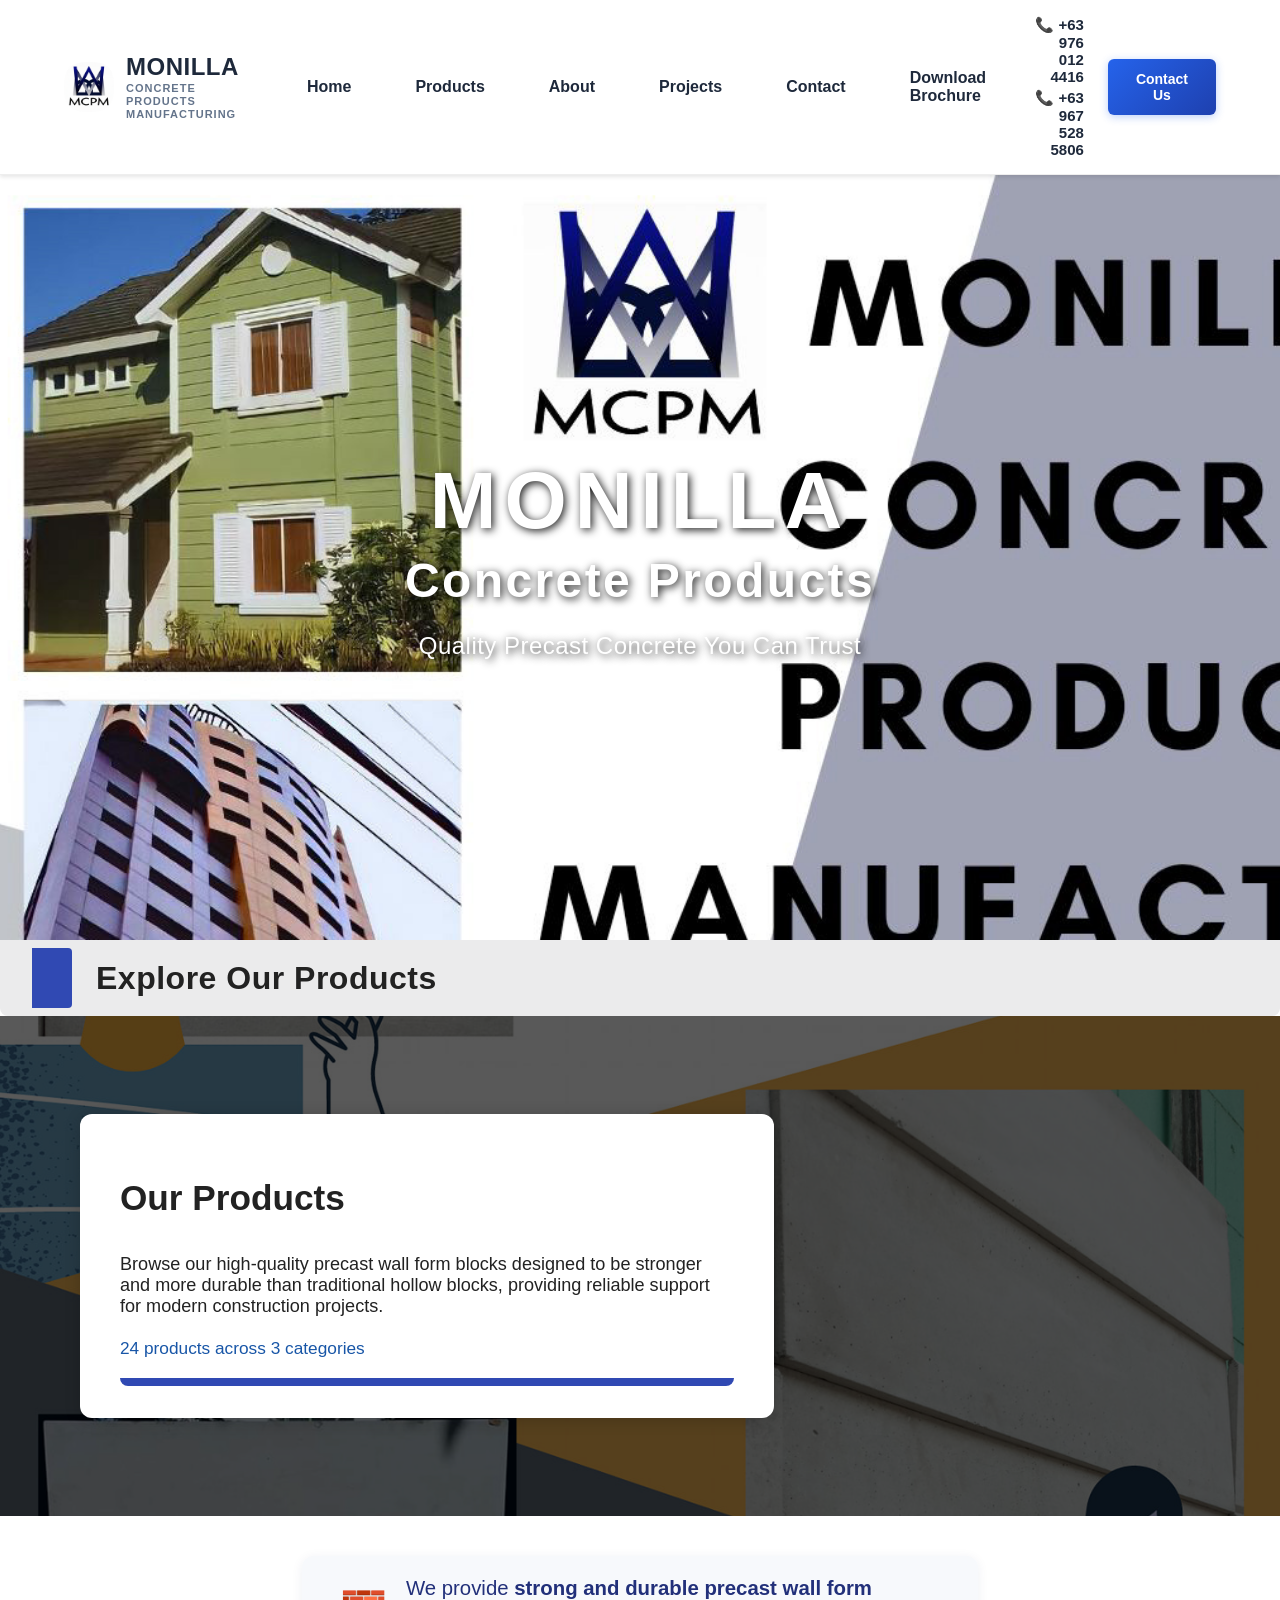
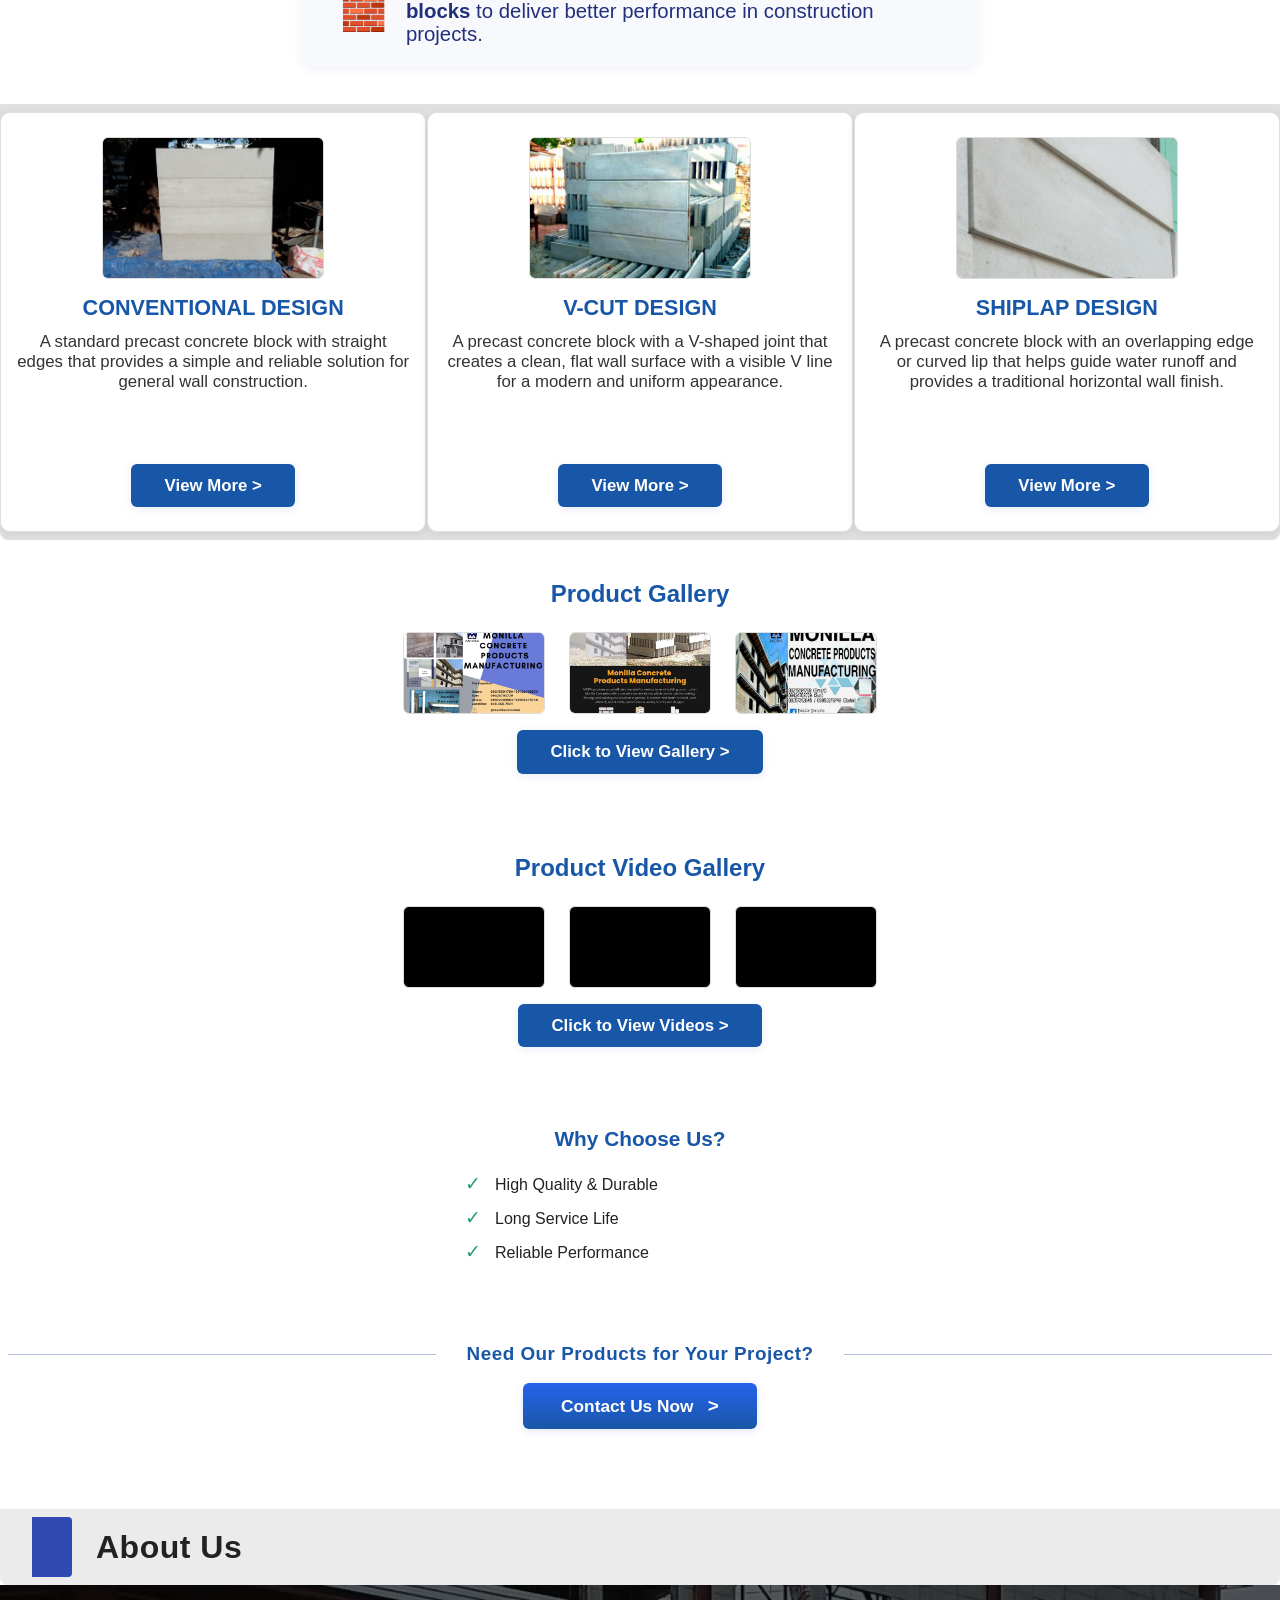
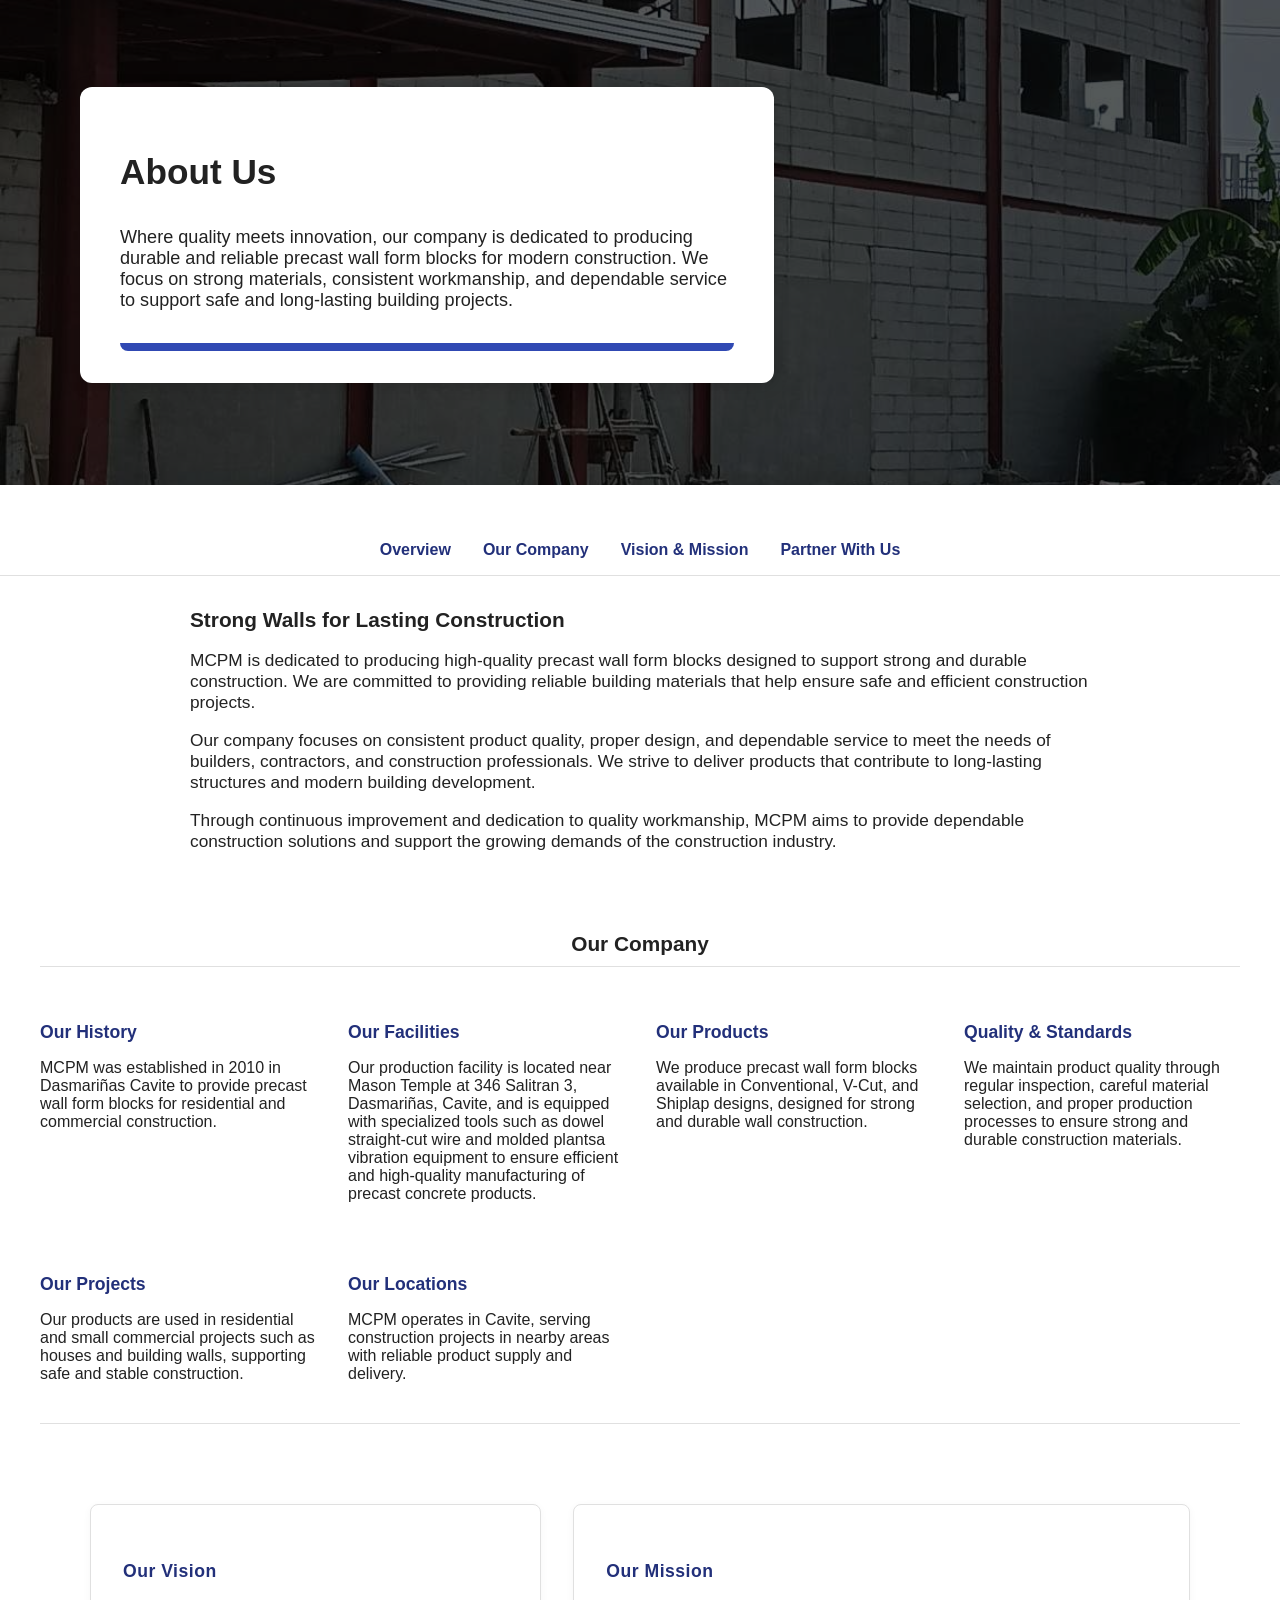
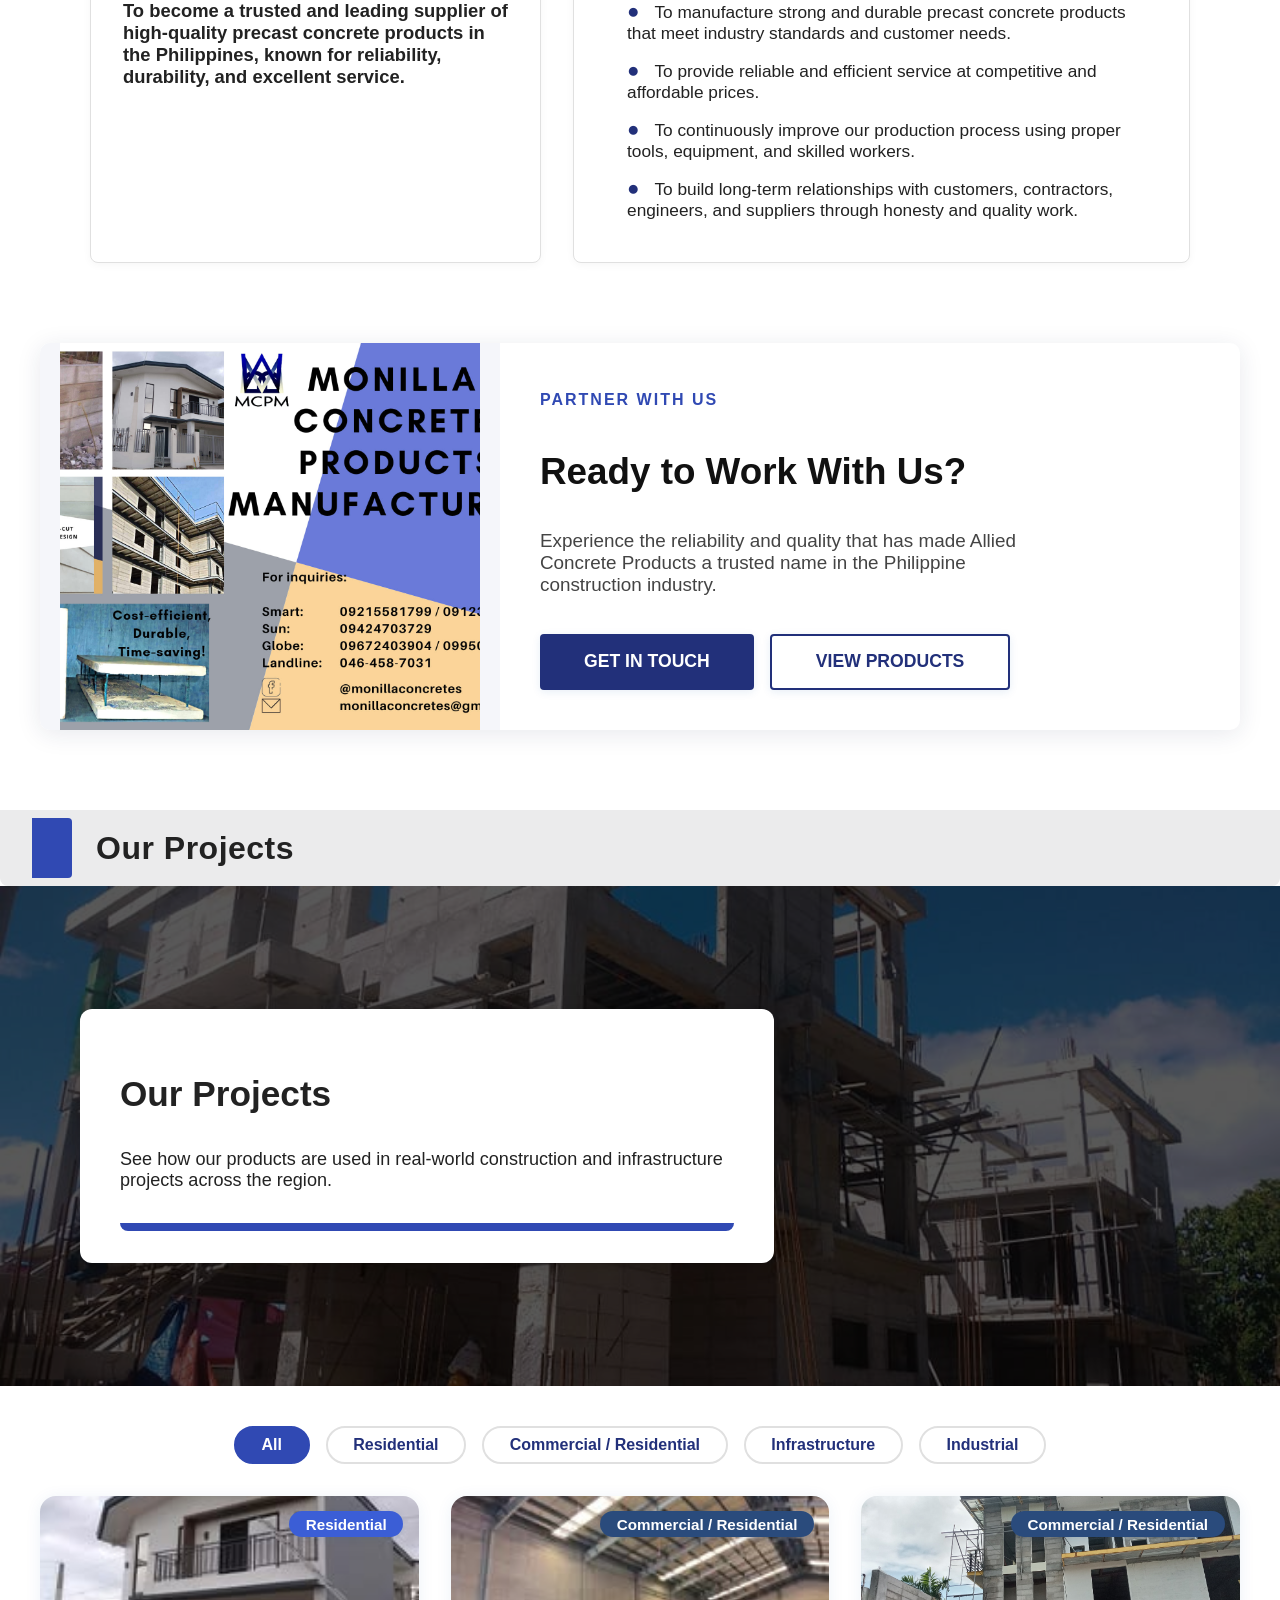
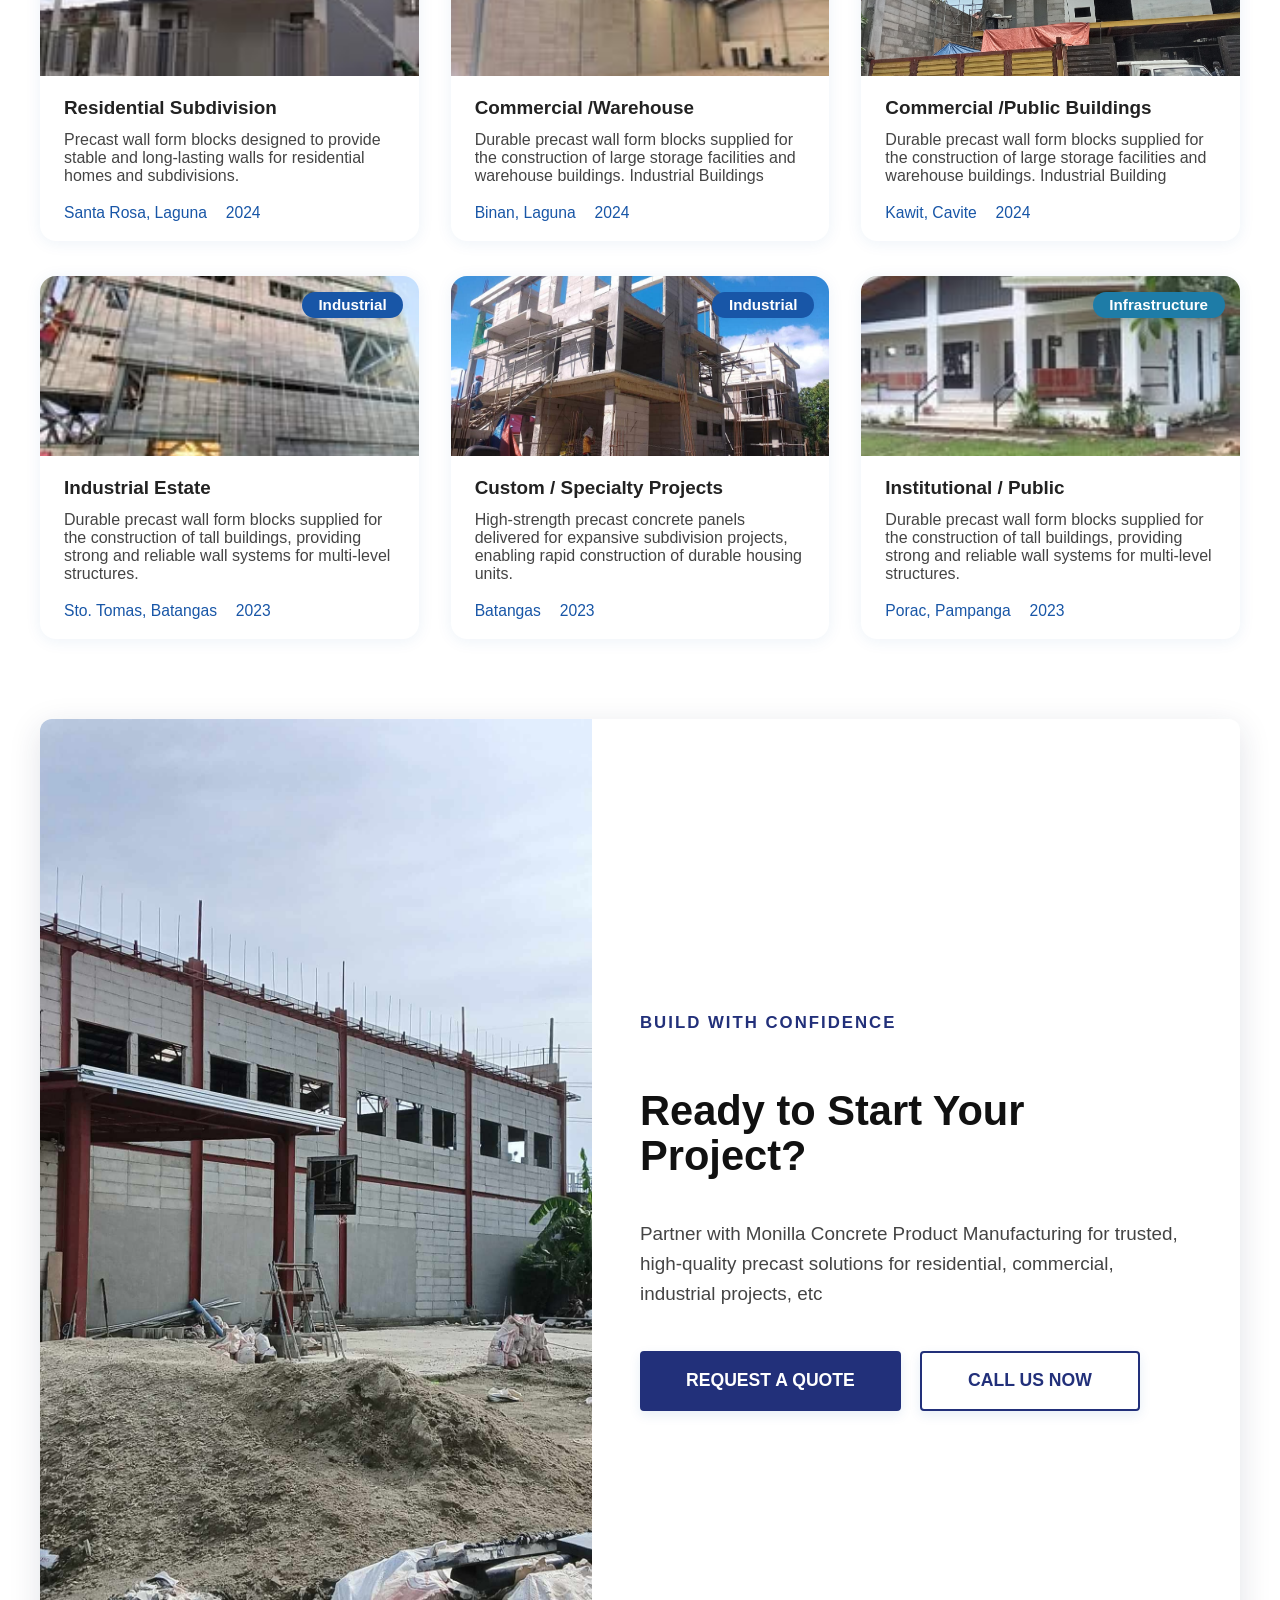
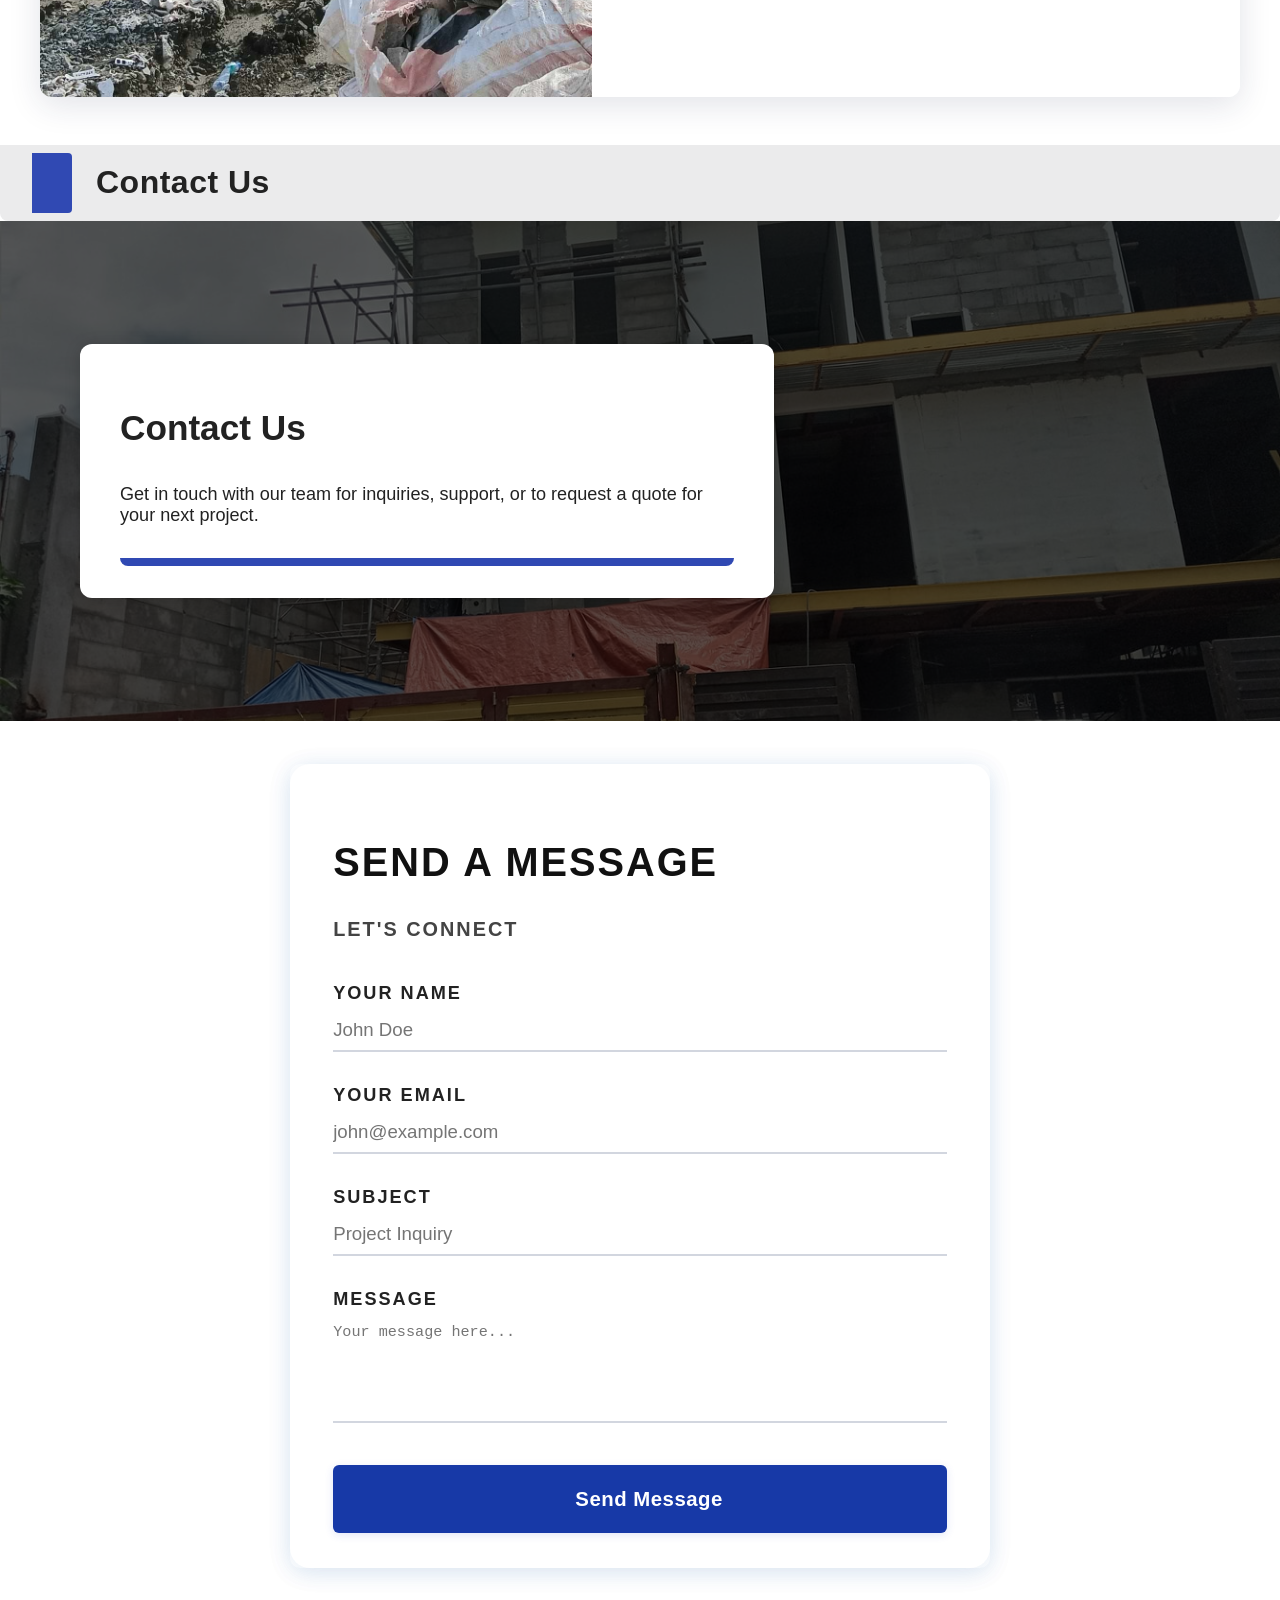
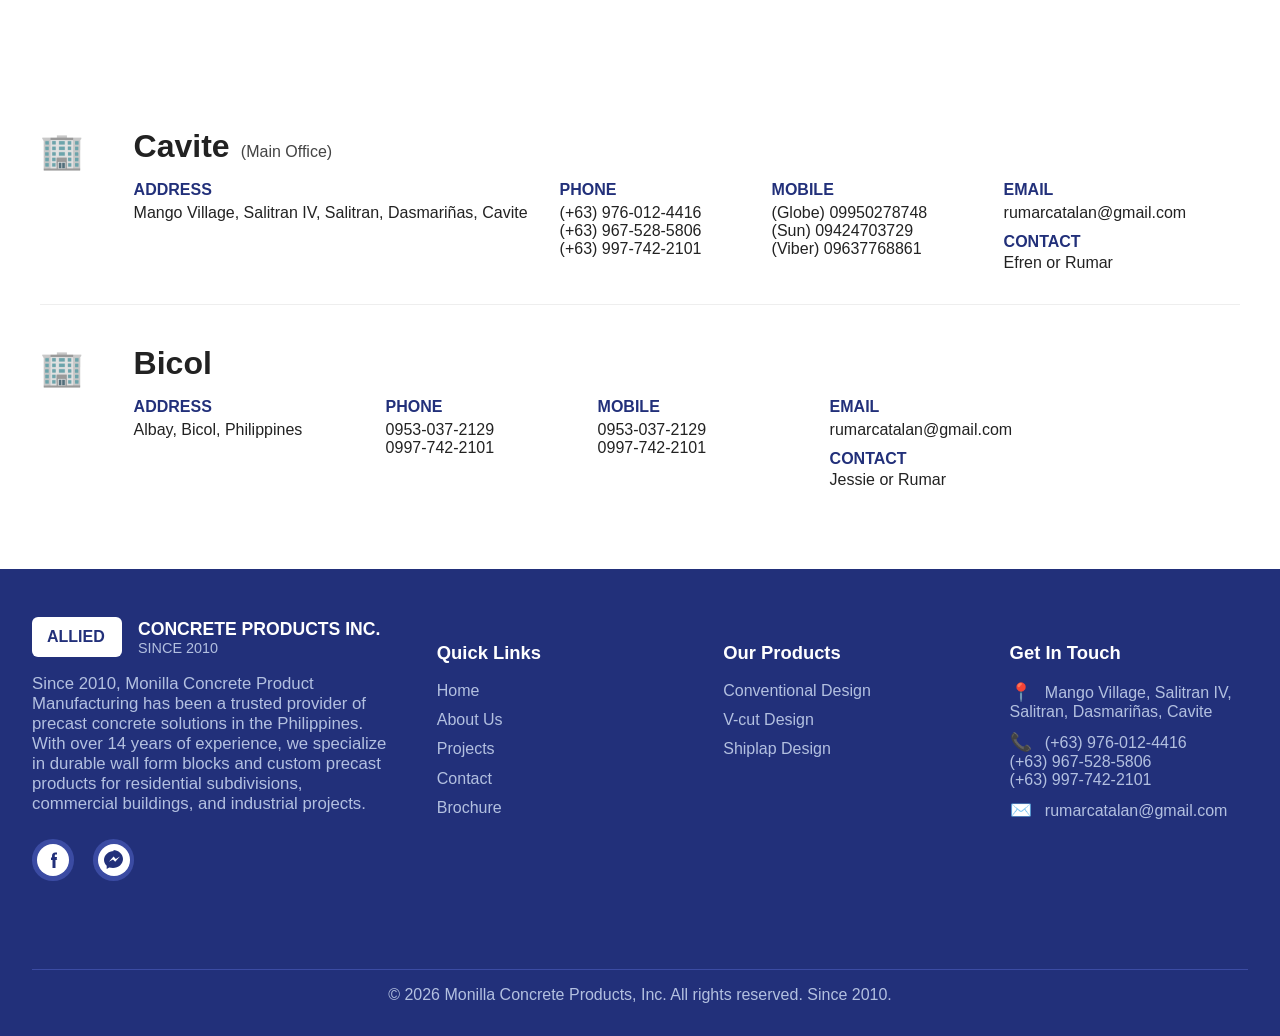
==== commit 42f23512: "Rebrand content, add video gallery & contact Update site content and layout for Monilla Concrete Pro" ====
--- a/index.html
+++ b/index.html
@@ -34,8 +34,8 @@
 
         <div class="header-right">
           <div class="contact-info">
-            <div class="phone">📞 +63 942 470 3729</div>
-            <div class="phone">📞 +63 997 742 2101</div>
+            <div class="phone">📞 +63 976 012 4416</div>
+            <div class="phone">📞 +63 967 528 5806</div>
           </div>
           <button class="contact-btn" id="contactBtn">Contact Us</button>
         </div>
@@ -113,7 +113,7 @@
             <img src="images/home_product/conventional.png" alt="Conventional Design" />
             <div class="product-title">CONVENTIONAL DESIGN</div>
             <div class="product-desc">
-              Precast concrete box culverts for drainage systems.
+              A standard precast concrete block with straight edges that provides a simple and reliable solution for general wall construction.
             </div>
             <button class="product-btn view-more-btn"
                 data-title="Precast Wall Form Block – Standard"
@@ -135,7 +135,7 @@
             <img src="images/home_product/vcut.png" alt="V-Cut Design" />
             <div class="product-title">V-CUT DESIGN</div>
             <div class="product-desc">
-              Reinforced concrete pipes for sewage and drainage.
+              A precast concrete block with a V-shaped joint that creates a clean, flat wall surface with a visible V line for a modern and uniform appearance.
             </div>
               <button class="product-btn view-more-btn" 
                   data-title="Precast Wall Form Block – V-Cut"
@@ -157,7 +157,7 @@
             <img src="images/home_product/shiplap.png" alt="Shiplap Design" />
             <div class="product-title">SHIPLAP DESIGN</div>
             <div class="product-desc">
-              Durable precast manholes for utility access.
+              A precast concrete block with an overlapping edge or curved lip that helps guide water runoff and provides a traditional horizontal wall finish.
             </div>
               <button class="product-btn view-more-btn"
                 data-title="Precast Wall Form Block – Shiplap"
@@ -283,12 +283,12 @@
         </div>
 
         <!-- Product Video Gallery Section -->
-        <div class="product-video-gallery-section" style="margin: 2.5em 0 2em 0; text-align: center">
+        <div class="product-video-gallery-section" style="margin: 5em 0 5em 0; text-align: center">
           <h3 class="product-gallery-title" style="font-size: 1.5rem; font-weight: 700; color: #1856a7; margin-bottom: 1em;">Product Video Gallery</h3>
           <div class="product-video-gallery-row" style="display: flex; justify-content: center; align-items: center; gap: 1.5em; margin-bottom: 1em;">
-            <video src="videos/sample1.mp4" poster="images/home_product/conventional.png" width="140" height="80" style="border-radius: 6px; border: 1px solid #ddd; object-fit: cover; background: #000;" muted></video>
-            <video src="videos/sample2.mp4" poster="images/home_product/shiplap.png" width="140" height="80" style="border-radius: 6px; border: 1px solid #ddd; object-fit: cover; background: #000;" muted></video>
-            <video src="videos/sample3.mp4" poster="images/home_product/Gallery.png" width="140" height="80" style="border-radius: 6px; border: 1px solid #ddd; object-fit: cover; background: #000;" muted></video>
+            <video src="videos/vid1.mp4" width="140" height="80" style="border-radius: 6px; border: 1px solid #ddd; object-fit: cover; background: #000;" muted></video>
+            <video src="videos/vid2.mp4" width="140" height="80" style="border-radius: 6px; border: 1px solid #ddd; object-fit: cover; background: #000;" muted></video>
+            <video src="videos/vid3.mp4" width="140" height="80" style="border-radius: 6px; border: 1px solid #ddd; object-fit: cover; background: #000;" muted></video>
           </div>
           <button class="product-btn" id="open-video-modal" style="margin: 0 auto; display: inline-block">Click to View Videos &gt;</button>
         </div>
@@ -297,7 +297,7 @@
         <div id="video-modal" class="gallery-modal" style="display:none; position:fixed; top:0; left:0; width:100vw; height:100vh; background:rgba(0,0,0,0.8); z-index:2000; justify-content:center; align-items:center;">
           <div class="gallery-modal-content" style="position:relative; background:#fff; border-radius:10px; padding:2em 2em 1em 2em; max-width:600px; width:95vw; text-align:center;">
             <button id="close-video-modal" style="position:absolute; top:10px; right:10px; background:none; border:none; font-size:2em; color:#333; cursor:pointer;">&times;</button>
-            <video id="video-modal-player" src="videos/sample1.mp4" poster="images/home_product/conventional.png" style="width:100%; max-width:500px; height:280px; object-fit:cover; border-radius:8px; border:1px solid #ddd; margin-bottom:1em; background:#000;" controls></video>
+            <video id="video-modal-player" src="videos/vid1.mp4" style="width:100%; max-width:800px; height:440px; object-fit:cover; border-radius:12px; border:1px solid #ddd; margin-bottom:1em; background:#000;" controls></video>
             <div style="display:flex; justify-content:space-between; align-items:center;">
               <button id="video-prev" style="background:#3049b3; color:#fff; border:none; border-radius:6px; padding:0.5em 1.5em; font-weight:700; font-size:1em; cursor:pointer;">&lt; Prev</button>
               <button id="video-next" style="background:#3049b3; color:#fff; border:none; border-radius:6px; padding:0.5em 1.5em; font-weight:700; font-size:1em; cursor:pointer;">Next &gt;</button>
@@ -310,7 +310,7 @@
         <div id="gallery-modal" class="gallery-modal" style="display:none; position:fixed; top:0; left:0; width:100vw; height:100vh; background:rgba(0,0,0,0.8); z-index:2000; justify-content:center; align-items:center;">
           <div class="gallery-modal-content" style="position:relative; background:#fff; border-radius:10px; padding:2em 2em 1em 2em; max-width:500px; width:90vw; text-align:center;">
             <button id="close-gallery-modal" style="position:absolute; top:10px; right:10px; background:none; border:none; font-size:2em; color:#333; cursor:pointer;">&times;</button>
-            <img id="gallery-modal-img" src="images/home_product/conventional.png" alt="Gallery Image" style="width:100%; max-width:220px; height:120px; object-fit:cover; border-radius:8px; border:1px solid #ddd; margin-bottom:1em;" />
+            <img id="gallery-modal-img" src="images/home_product/conventional.png" alt="Gallery Image" style="width:100%; max-width:800px; height:440px; object-fit:cover; border-radius:12px; border:1px solid #ddd; margin-bottom:1em;" />
             <div style="display:flex; justify-content:space-between; align-items:center;">
               <button id="gallery-prev" style="background:#3049b3; color:#fff; border:none; border-radius:6px; padding:0.5em 1.5em; font-weight:700; font-size:1em; cursor:pointer;">&lt; Prev</button>
               <button id="gallery-next" style="background:#3049b3; color:#fff; border:none; border-radius:6px; padding:0.5em 1.5em; font-weight:700; font-size:1em; cursor:pointer;">Next &gt;</button>
@@ -392,7 +392,7 @@
                   <div class="hero-content-row">
                     <div class="hero-content-box">
                       <h2 class="hero-content-title">About Us</h2>
-                      <p class="hero-content-desc">Learn more about our company, our mission, and our commitment to quality in every concrete product we deliver.</p>
+                      <p class="hero-content-desc">Where quality meets innovation, our company is dedicated to producing durable and reliable precast wall form blocks for modern construction. We focus on strong materials, consistent workmanship, and dependable service to support safe and long-lasting building projects.</p>
                       <div class="hero-blue-bar"></div>
                     </div>
                   </div>
@@ -408,43 +408,55 @@
         </nav>
         <!-- Overview Section -->
         <section id="about-overview" style="max-width:900px;margin:0 auto 2em auto;">
-          <h3 style="font-size:1.3em; color:#222; font-weight:700; margin-bottom:0.5em;">Strength for Lifetime Use</h3>
-          <p style="font-size:1.08em;">Allied Concrete Products, Inc. is a major concrete pipe, manhole, and block manufacturer trusted by the Philippine construction industry. Established in 1960, we have been at the forefront of providing quality concrete products for infrastructure and construction projects across the nation.</p>
-          <p style="font-size:1.08em;">Our production plants are strategically located in Metro Manila, Laguna, and Bulacan, ensuring efficient service and prompt delivery to projects throughout the Philippines. With over six decades of experience, we pride ourselves on our technical knowledge, design expertise, and commitment to product quality.</p>
-          <p style="font-size:1.08em;">Through continuous investment in updated equipment and flexible production facilities, we remain responsive to the dynamic requirements of our clients and the evolving demands of the construction industry.</p>
+          <h3 style="font-size:1.3em; color:#222; font-weight:700; margin-bottom:0.5em;">Strong Walls for Lasting Construction</h3>
+          <p style="font-size:1.08em;">MCPM is dedicated to producing high-quality precast wall form blocks designed to support strong and durable construction. We are committed to providing reliable building materials that help ensure safe and efficient construction projects.</p>
+          <p style="font-size:1.08em;">Our company focuses on consistent product quality, proper design, and dependable service to meet the needs of builders, contractors, and construction professionals. We strive to deliver products that contribute to long-lasting structures and modern building development.</p>
+          <p style="font-size:1.08em;">Through continuous improvement and dedication to quality workmanship, MCPM aims to provide dependable construction solutions and support the growing demands of the construction industry.</p>
         </section>
         <!-- Our Company Section -->
-        <section id="about-company" style="max-width:1200px;margin:0 auto 2em auto;">
+        <section id="about-company" style="max-width:1200px;margin:5em auto 2em auto;">
           <h3 style="font-size:1.3em; color:#222; font-weight:700; text-align:center; margin-bottom:1.5em; border-bottom:1px solid #e0e0e0; padding-bottom:0.5em;">Our Company</h3>
           <div class="about-company-grid" style="display:grid; grid-template-columns:repeat(auto-fit,minmax(260px,1fr)); gap:2em; border-bottom:1px solid #e0e0e0; padding-bottom:1.5em;">
-            <div><h4 style="color:#22307a; font-size:1.1em; margin-bottom:0.5em;">Our History</h4><p>Established in 1960, Allied Concrete has been building the Philippines for over 60 years with expertise and commitment to excellence.</p></div>
-            <div><h4 style="color:#22307a; font-size:1.1em; margin-bottom:0.5em;">Our Facilities</h4><p>Modern production plants in Metro Manila, Laguna, and Bulacan equipped with state-of-the-art machinery and technology.</p></div>
-            <div><h4 style="color:#22307a; font-size:1.1em; margin-bottom:0.5em;">Our Products</h4><p>Comprehensive range of concrete pipes, manholes, and blocks meeting the highest industry standards and specifications.</p></div>
-            <div><h4 style="color:#22307a; font-size:1.1em; margin-bottom:0.5em;">Quality & Standards</h4><p>Commitment to superior quality through rigorous testing, quality control, and compliance with Philippine construction standards.</p></div>
-            <div><h4 style="color:#22307a; font-size:1.1em; margin-bottom:0.5em;">Our Projects</h4><p>Trusted partner in major infrastructure developments across the Philippines, from highways to industrial parks.</p></div>
-            <div><h4 style="color:#22307a; font-size:1.1em; margin-bottom:0.5em;">Our Locations</h4><p>Strategically located offices and plants across Metro Manila, Laguna, and Bulacan for efficient nationwide service.</p></div>
+            <div><h4 style="color:#22307a; font-size:1.1em; margin-bottom:0.5em;">Our History</h4><p>MCPM was established in 2010 in Dasmariñas Cavite to provide precast wall form blocks for residential and commercial construction.</p></div>
+            <div><h4 style="color:#22307a; font-size:1.1em; margin-bottom:0.5em;">Our Facilities</h4><p>Our production facility is located near Mason Temple at 346 Salitran 3, Dasmariñas, Cavite, and is equipped with specialized tools such as dowel straight-cut wire and molded plantsa vibration equipment to ensure efficient and high-quality manufacturing of precast concrete products.</p></div>
+            <div><h4 style="color:#22307a; font-size:1.1em; margin-bottom:0.5em;">Our Products</h4><p>We produce precast wall form blocks available in Conventional, V-Cut, and Shiplap designs, designed for strong and durable wall construction.</p></div>
+            <div><h4 style="color:#22307a; font-size:1.1em; margin-bottom:0.5em;">Quality & Standards</h4><p>We maintain product quality through regular inspection, careful material selection, and proper production processes to ensure strong and durable construction materials.</p></div>
+            <div><h4 style="color:#22307a; font-size:1.1em; margin-bottom:0.5em;">Our Projects</h4><p>Our products are used in residential and small commercial projects such as houses and building walls, supporting safe and stable construction.</p></div>
+            <div><h4 style="color:#22307a; font-size:1.1em; margin-bottom:0.5em;">Our Locations</h4><p>MCPM operates in Cavite, serving construction projects in nearby areas with reliable product supply and delivery.</p></div>
           </div>
         </section>
         <!-- Vision & Mission Section -->
-        <section id="about-vision" style="max-width:1100px;margin:0 auto 2em auto; display:flex; flex-wrap:wrap; gap:2em;">
+        <section id="about-vision" style="max-width:1100px;margin:5em auto 2em auto; display:flex; flex-wrap:wrap; gap:2em;">
           <div style="flex:1 1 320px; min-width:260px; background:#fff; border:1px solid #e0e0e0; border-radius:8px; padding:2em 2em 1.5em 2em; box-shadow:0 2px 8px rgba(0,0,0,0.04);">
             <h4 style="color:#22307a; font-size:1.1em; margin-bottom:0.7em; letter-spacing:0.5px;">Our Vision</h4>
-            <p style="font-size:1.15em; font-weight:700; color:#222;">To be the leader, and preferred supplier of concrete products, in the Philippines.</p>
+            <p style="font-size:1.15em; font-weight:700; color:#222;">To become a trusted and leading supplier of high-quality precast concrete products in the Philippines, known for reliability, durability, and excellent service.</p>
           </div>
           <div style="flex:2 1 420px; min-width:320px; background:#fff; border:1px solid #e0e0e0; border-radius:8px; padding:2em 2em 1.5em 2em; box-shadow:0 2px 8px rgba(0,0,0,0.04);">
             <h4 style="color:#22307a; font-size:1.1em; margin-bottom:0.7em; letter-spacing:0.5px;">Our Mission</h4>
             <ul style="font-size:1.08em; padding-left:1.2em; list-style:none;">
-              <li style="margin-bottom:0.8em;"><span style="color:#22307a; font-size:1.2em; margin-right:0.5em;">&#9679;</span> To give superior service in the design, manufacture, and quality of concrete products, providing total customer satisfaction at a very competitive price using the highest quality standards.</li>
-              <li style="margin-bottom:0.8em;"><span style="color:#22307a; font-size:1.2em; margin-right:0.5em;">&#9679;</span> To conduct ourselves so that our business produces a profit which creates the opportunity for growth.</li>
-              <li style="margin-bottom:0.8em;"><span style="color:#22307a; font-size:1.2em; margin-right:0.5em;">&#9679;</span> To provide our employees with the necessary information, training, and tools to continuously improve and be effective in their efforts.</li>
-              <li><span style="color:#22307a; font-size:1.2em; margin-right:0.5em;">&#9679;</span> To establish and maintain long-term partnerships with our employees, customers, and suppliers by promoting a culture of cooperation and fair dealing.</li>
+              <li style="margin-bottom:0.8em;"><span style="color:#22307a; font-size:1.2em; margin-right:0.5em;">&#9679;</span> To manufacture strong and durable precast concrete products that meet industry standards and customer needs.</li>
+              <li style="margin-bottom:0.8em;"><span style="color:#22307a; font-size:1.2em; margin-right:0.5em;">&#9679;</span> To provide reliable and efficient service at competitive and affordable prices.</li>
+              <li style="margin-bottom:0.8em;"><span style="color:#22307a; font-size:1.2em; margin-right:0.5em;">&#9679;</span> To continuously improve our production process using proper tools, equipment, and skilled workers.</li>
+              <li><span style="color:#22307a; font-size:1.2em; margin-right:0.5em;">&#9679;</span> To build long-term relationships with customers, contractors, engineers, and suppliers through honesty and quality work.</li>
             </ul>
           </div>
         </section>
         <!-- Partner With Us Section (placeholder) -->
-        <section id="about-partner" style="max-width:900px;margin:0 auto 2em auto;">
-          <h3 style="font-size:1.2em; color:#222; font-weight:700; margin-bottom:0.5em;">Partner With Us</h3>
-          <p style="font-size:1.08em; color:#444;">Interested in collaborating or learning more about our products and services? Contact us to discuss how we can work together for your next project.</p>
+        <section id="about-partner" style="max-width:1200px;margin:5em auto 5em auto;">
+          <div style="display:flex; flex-wrap:wrap; background:#fff; border-radius:10px; box-shadow:0 4px 24px rgba(30,40,80,0.10); overflow:hidden; align-items:stretch;">
+            <div style="flex:1 1 340px; min-width:320px; max-width:480px; background:#f5f6fa; display:flex; align-items:center; justify-content:center;">
+              <img src="images/gallery_img/gal1.png" alt="Partner With Us" style="width:100%; height:100%; max-width:420px; object-fit:cover; display:block;" />
+            </div>
+            <div style="flex:2 1 420px; min-width:320px; padding:3em 2.5em 2.5em 2.5em; display:flex; flex-direction:column; justify-content:center;">
+              <div style="color:#3049b3; font-size:1em; font-weight:700; letter-spacing:2px; text-transform:uppercase; margin-bottom:0.7em;">Partner With Us</div>
+              <h2 style="font-size:2.3em; font-weight:800; color:#111; margin-bottom:0.5em;">Ready to Work With Us?</h2>
+              <p style="font-size:1.18em; color:#444; margin-bottom:2em; max-width:520px;">Experience the reliability and quality that has made Allied Concrete Products a trusted name in the Philippine construction industry.</p>
+              <div style="display:flex; gap:1em;">
+                <button class="about-partner-btn" id="about-partner-contact" style="background:#22307a; color:#fff; font-weight:700; font-size:1.1em; border:none; border-radius:4px; padding:0.9em 2.5em; box-shadow:0 2px 8px rgba(24,86,167,0.10); cursor:pointer;">GET IN TOUCH</button>
+                <button class="about-partner-btn" id="about-partner-products" style="background:#fff; color:#22307a; font-weight:700; font-size:1.1em; border:2px solid #22307a; border-radius:4px; padding:0.9em 2.5em; box-shadow:0 2px 8px rgba(24,86,167,0.10); cursor:pointer;">VIEW PRODUCTS</button>
+              </div>
+            </div>
+          </div>
         </section>
       </section>
 
@@ -480,23 +492,25 @@
             <div class="project-card-grid">
               <div class="project-card">
                 <div class="project-card-img-wrap">
-                  <img src="images/home_img/ima.png" alt="Residential Subdivision" class="project-card-img" />
+                  <img src="images/gallery_img/gal93.png" alt="Residential Subdivision" class="project-card-img" />
                   <span class="project-card-badge residential">Residential</span>
                 </div>
                 <div class="project-card-body">
                   <div class="project-card-title">Residential Subdivision</div>
-                  <div class="project-card-desc">Complete concrete pipe and manhole system for residential subdivision drainage infrastructure.</div>
+                  <div class="project-card-desc">Precast wall form blocks designed to provide stable and long-lasting walls for residential homes and subdivisions.</div>
                   <div class="project-card-meta"><span>Santa Rosa, Laguna</span> <span>2024</span></div>
                 </div>
               </div>
               <div class="project-card">
                 <div class="project-card-img-wrap">
-                  <img src="images/home_img/ima1.png" alt="Commercial / Residential" class="project-card-img" />
+                  <img src="images/gallery_img/gal113.png" alt="Commercial / Residential" class="project-card-img" />
                   <span class="project-card-badge commercial">Commercial / Residential</span>
                 </div>
                 <div class="project-card-body">
-                  <div class="project-card-title">Commercial / Residential</div>
-                  <div class="project-card-desc">Mixed-use development featuring comprehensive concrete products for infrastructure and construction.</div>
+                  <div class="project-card-title">Commercial /Warehouse</div>
+                  <div class="project-card-desc">Durable precast wall form blocks supplied for the construction of large storage facilities and warehouse buildings.
+
+Industrial Buildings</div>
                   <div class="project-card-meta"><span>Binan, Laguna</span> <span>2024</span></div>
                 </div>
               </div>
@@ -506,19 +520,21 @@
                   <span class="project-card-badge commercial">Commercial / Residential</span>
                 </div>
                 <div class="project-card-body">
-                  <div class="project-card-title">Commercial / Residential</div>
-                  <div class="project-card-desc">Mixed-use commercial and residential development with complete concrete block and drainage solutions.</div>
+                  <div class="project-card-title">Commercial /Public Buildings </div>
+                  <div class="project-card-desc">Durable precast wall form blocks supplied for the construction of large storage facilities and warehouse buildings.
+
+Industrial Building</div>
                   <div class="project-card-meta"><span>Kawit, Cavite</span> <span>2024</span></div>
                 </div>
               </div>
               <div class="project-card">
                 <div class="project-card-img-wrap">
-                  <img src="images/home_img/ima4.png" alt="Industrial Estate" class="project-card-img" />
+                  <img src="images/gallery_img/gal114.png" alt="Industrial Estate" class="project-card-img" />
                   <span class="project-card-badge industrial">Industrial</span>
                 </div>
                 <div class="project-card-body">
                   <div class="project-card-title">Industrial Estate</div>
-                  <div class="project-card-desc">Large-scale industrial estate development with comprehensive underground utility infrastructure.</div>
+                  <div class="project-card-desc">Durable precast wall form blocks supplied for the construction of tall buildings, providing strong and reliable wall systems for multi-level structures.</div>
                   <div class="project-card-meta"><span>Sto. Tomas, Batangas</span> <span>2023</span></div>
                 </div>
               </div>
@@ -528,19 +544,19 @@
                   <span class="project-card-badge industrial">Industrial</span>
                 </div>
                 <div class="project-card-body">
-                  <div class="project-card-title">Industrial Estate</div>
-                  <div class="project-card-desc">Industrial park infrastructure featuring extensive concrete pipe and manhole installations.</div>
+                  <div class="project-card-title">Custom / Specialty Projects</div>
+                  <div class="project-card-desc">High-strength precast concrete panels delivered for expansive subdivision projects, enabling rapid construction of durable housing units.</div>
                   <div class="project-card-meta"><span>Batangas</span> <span>2023</span></div>
                 </div>
               </div>
               <div class="project-card">
                 <div class="project-card-img-wrap">
-                  <img src="images/home_img/ima3.png" alt="Bridge / Highway" class="project-card-img" />
+                  <img src="images/gallery_img/gal87.png" alt="Bridge / Highway" class="project-card-img" />
                   <span class="project-card-badge infrastructure">Infrastructure</span>
                 </div>
                 <div class="project-card-body">
-                  <div class="project-card-title">Bridge / Highway</div>
-                  <div class="project-card-desc">Major highway and bridge construction project utilizing our concrete drainage solutions.</div>
+                  <div class="project-card-title">Institutional / Public</div>
+                  <div class="project-card-desc">Durable precast wall form blocks supplied for the construction of tall buildings, providing strong and reliable wall systems for multi-level structures.</div>
                   <div class="project-card-meta"><span>Porac, Pampanga</span> <span>2023</span></div>
                 </div>
               </div>
@@ -558,7 +574,7 @@
               <div class="project-cta-label redesigned-cta-label">BUILD WITH CONFIDENCE</div>
               <h2 class="project-cta-title redesigned-cta-title">Ready to Start Your Project?</h2>
               <p class="project-cta-desc redesigned-cta-desc">
-                Partner with Allied Concrete Products for trusted infrastructure solutions, from design support to on-time delivery of premium concrete products.
+                Partner with Monilla Concrete Product Manufacturing for trusted, high-quality precast solutions for residential, commercial, industrial projects, etc
               </p>
               <div class="project-cta-btn-row redesigned-cta-btn-row">
                 <button class="project-cta-btn redesigned-cta-btn primary">REQUEST A QUOTE</button>
@@ -566,6 +582,7 @@
               </div>
             </div>
           </div>
+
         </div>
 
 
@@ -592,35 +609,113 @@
 
         <!-- Contact Form Section -->
         <div class="contact-form-section">
-          <form class="contact-form redesigned-contact-form" autocomplete="off">
-            <h2 class="contact-form-title">Ready to Talk?</h2>
-            <p class="contact-form-subtitle">Fill out the form below and our team will get back to you soon.</p>
+          <form class="contact-form redesigned-contact-form" autocomplete="off" action="https://formsubmit.co/rumarcatalan@gmail.com" method="POST" style="margin-top: 1.5rem;">
+            <!-- FormSubmit Configuration -->
+            <input type="hidden" name="_subject" value="New Portfolio Contact Message">
+            <input type="hidden" name="_captcha" value="false">
+            <input type="hidden" name="_template" value="table">
+            <input type="hidden" name="_autoresponse" value="Thank you for your message! I will get back to you as soon as possible.">
+            <input type="hidden" name="_next" value="https://rhum75.github.io/Portfolio">
+            <h2 class="contact-form-title">Send a Message</h2>
+            <p class="contact-form-subtitle">Let's connect</p>
             <div class="contact-form-group">
-              <label for="contact-fullname">Full Name <span style="color:#22307a">*</span></label>
-              <input type="text" id="contact-fullname" name="fullname" required placeholder="Juan Dela Cruz" />
+              <label for="name">Your Name</label>
+              <input type="text" id="name" name="name" placeholder="John Doe" required>
             </div>
             <div class="contact-form-group">
-              <label for="contact-email">Email Address <span style="color:#22307a">*</span></label>
-              <input type="email" id="contact-email" name="email" required placeholder="juan@example.com" />
+              <label for="email">Your Email</label>
+              <input type="email" id="email" name="email" placeholder="john@example.com" required>
             </div>
             <div class="contact-form-group">
-              <label for="contact-phone">Phone Number <span style="color:#22307a">*</span></label>
-              <input type="tel" id="contact-phone" name="phone" required placeholder="+63 912 345 6789" />
+              <label for="subject">Subject</label>
+              <input type="text" id="subject" name="subject" placeholder="Project Inquiry" required>
             </div>
             <div class="contact-form-group">
-              <label for="contact-company">Company Name</label>
-              <input type="text" id="contact-company" name="company" placeholder="Your Company" />
-            </div>
-            <div class="contact-form-group">
-              <label for="contact-details">Project Details <span style="color:#22307a">*</span></label>
-              <textarea id="contact-details" name="details" rows="3" required placeholder="Tell us about your project requirements, timeline, and quantity needed..."></textarea>
-            </div>
-            <div class="contact-form-divider"></div>
-            <button type="submit" class="contact-form-btn redesigned-contact-btn">
-              CONTACT US <span style="margin-left:0.7em; font-size:1.2em; vertical-align:middle;">&#9993;</span>
-            </button>
+              <label for="message">Message</label>
+              <textarea id="message" name="message" rows="5" placeholder="Your message here..." required></textarea>
+            </div>
+            <div style="display: grid; gap: 0.6rem;">
+              <button type="submit" class="contact-form-btn redesigned-contact-btn" style="width: 100%;">
+                <i class="fas fa-paper-plane" style="margin-right: 0.5rem;"></i>Send Message
+              </button>
+            </div>
           </form>
         </div>
+
+                <!-- Branch Contact Section -->
+        <div class="branch-contact-section" style="margin: 10em 0 5em 0;">
+          <div style="max-width:1200px; margin:0 auto;">
+            <div style="display:flex; flex-direction:column; gap:2.5em;">
+              <!-- Commonwealth Branch -->
+              <div style="display:flex; flex-direction:row; gap:2em; align-items:flex-start; border-bottom:1px solid #eee; padding-bottom:2em;">
+                <div style="font-size:2.2em; color:#3049b3; margin-right:0.5em;"><span style="vertical-align:middle;">🏢</span></div>
+                <div style="flex:1;">
+                  <div style="display:flex; align-items:baseline; gap:0.7em;">
+                    <span style="font-size:2em; font-weight:800; color:#222;">Cavite</span>
+                    <span style="font-size:1em; color:#444;">(Main Office)</span>
+                  </div>
+                  <div style="display:flex; flex-wrap:wrap; gap:2em; margin-top:1em;">
+                    <div style="min-width:220px;">
+                      <div style="font-weight:700; color:#22307a; margin-bottom:0.3em;">ADDRESS</div>
+                      <div>Mango Village, Salitran IV, Salitran, Dasmariñas, Cavite</div>
+                    </div>
+                    <div style="min-width:180px;">
+                      <div style="font-weight:700; color:#22307a; margin-bottom:0.3em;">PHONE</div>
+                      <div>(+63) 976-012-4416</div>
+                      <div>(+63) 967-528-5806</div>
+                      <div>(+63) 997-742-2101</div>
+                    </div>
+                    <div style="min-width:200px;">
+                      <div style="font-weight:700; color:#22307a; margin-bottom:0.3em;">MOBILE</div>
+                      <div>(Globe) 09950278748 </div>
+                      <div>(Sun) 09424703729 </div>
+                      <div> (Viber) 09637768861</div>
+
+                    </div>
+                    <div style="min-width:220px;">
+                      <div style="font-weight:700; color:#22307a; margin-bottom:0.3em;">EMAIL</div>
+                      <div>rumarcatalan@gmail.com</div>
+                      <div style="font-weight:700; color:#22307a; margin:0.7em 0 0.2em 0;">CONTACT</div>
+                      <div>Efren or Rumar</div>
+                    </div>
+                  </div>
+                </div>
+              </div>
+              <!-- EDSA Branch -->
+              <div style="display:flex; flex-direction:row; gap:2em; align-items:flex-start;">
+                <div style="font-size:2.2em; color:#3049b3; margin-right:0.5em;"><span style="vertical-align:middle;">🏢</span></div>
+                <div style="flex:1;">
+                  <div style="display:flex; align-items:baseline; gap:0.7em;">
+                    <span style="font-size:2em; font-weight:800; color:#222;">Bicol</span>
+                  </div>
+                  <div style="display:flex; flex-wrap:wrap; gap:2em; margin-top:1em;">
+                    <div style="min-width:220px;">
+                      <div style="font-weight:700; color:#22307a; margin-bottom:0.3em;">ADDRESS</div>
+                      <div> Albay, Bicol, Philippines</div>
+                    </div>
+                    <div style="min-width:180px;">
+                      <div style="font-weight:700; color:#22307a; margin-bottom:0.3em;">PHONE</div>
+                      <div> 0953-037-2129</div>
+                      <div> 0997-742-2101</div>
+                    </div>
+                    <div style="min-width:200px;">
+                      <div style="font-weight:700; color:#22307a; margin-bottom:0.3em;">MOBILE</div>
+                      <div>0953-037-2129</div>
+                      <div>0997-742-2101</div>
+                    </div>
+                    <div style="min-width:220px;">
+                      <div style="font-weight:700; color:#22307a; margin-bottom:0.3em;">EMAIL</div>
+                      <div>rumarcatalan@gmail.com</div>
+                      <div style="font-weight:700; color:#22307a; margin:0.7em 0 0.2em 0;">CONTACT</div>
+                      <div>Jessie or Rumar</div>
+                    </div>
+                  </div>
+                </div>
+              </div>
+            </div>
+          </div>
+        </div>
+
 
 
       </section>
@@ -652,15 +747,14 @@
             </svg>
             <div class="footer-brand-text">
               <span class="footer-brand-title">CONCRETE PRODUCTS INC.</span>
-              <span class="footer-brand-since">SINCE 1960</span>
+              <span class="footer-brand-since">SINCE 2010</span>
             </div>
           </div>
           <p class="footer-desc">
-            Established 1960. Leading manufacturer of concrete pipes, manholes,
-            and blocks in the Philippines for 66 years.
+            Since 2010, Monilla Concrete Product Manufacturing has been a trusted provider of precast concrete solutions in the Philippines. With over 14 years of experience, we specialize in durable wall form blocks and custom precast products for residential subdivisions, commercial buildings, and industrial projects.
           </p>
           <div class="footer-social">
-            <a href="#" aria-label="Facebook" class="footer-social-icon">
+            <a href="https://www.facebook.com/MonillaConcretes" aria-label="Facebook" class="footer-social-icon" target="_blank" rel="noopener">
               <svg width="32" height="32" fill="#22307a" viewBox="0 0 32 32">
                 <circle cx="16" cy="16" r="16" fill="#fff" />
                 <path
@@ -668,7 +762,7 @@
                 />
               </svg>
             </a>
-            <a href="#" aria-label="Messenger" class="footer-social-icon">
+            <a href="https://www.facebook.com/rumar.monilla.catalan.2025" aria-label="Messenger" class="footer-social-icon" target="_blank" rel="noopener">
               <svg width="32" height="32" fill="#22307a" viewBox="0 0 32 32">
                 <circle cx="16" cy="16" r="16" fill="#fff" />
                 <path
@@ -685,34 +779,30 @@
             <li><a href="#about">About Us</a></li>
             <li><a href="#projects">Projects</a></li>
             <li><a href="#contact">Contact</a></li>
-            <li><a href="#">Careers</a></li>
+            <li><a href="#">Brochure</a></li>
           </ul>
         </div>
         <div class="footer-col">
           <h4>Our Products</h4>
           <ul>
-            <li><a href="#products">Turbo & Vihy Pipes</a></li>
-            <li><a href="#products">Pre-Cast Manhole</a></li>
-            <li><a href="#products">Louver Blocks</a></li>
-            <li><a href="#products">Decorative Blocks</a></li>
-            <li><a href="#products">Tiger Pavers</a></li>
-            <li><a href="#products">Hollow Blocks</a></li>
+            <li><a href="#products">Conventional Design</a></li>
+            <li><a href="#products">V-cut Design</a></li>
+            <li><a href="#products">Shiplap Design</a></li>
           </ul>
         </div>
         <div class="footer-col">
           <h4>Get In Touch</h4>
           <ul class="footer-contact">
             <li>
-              <span class="footer-icon">📍</span> 91 N. Zuzuarregui St., Old
-              Balara, Quezon City, Philippines 1119
+              <span class="footer-icon">📍</span> Mango Village, Salitran IV, Salitran, Dasmariñas, Cavite
             </li>
             <li>
-              <span class="footer-icon">📞</span> (+632) 8932-3732<br />
-              (+632) 8932-7418<br />
-              (+632) 8931-0040
+              <span class="footer-icon">📞</span> (+63) 976-012-4416<br />
+              (+63) 967-528-5806<br />
+              (+63) 997-742-2101
             </li>
             <li>
-              <span class="footer-icon">✉️</span> alliedconcreteph@yahoo.com
+              <span class="footer-icon">✉️</span> rumarcatalan@gmail.com
             </li>
           </ul>
         </div>
@@ -721,7 +811,7 @@
         <hr />
         <p>
           © 2026 Monilla Concrete Products, Inc. All rights reserved. Since
-          2020.
+          2010.
         </p>
       </div>
     </footer>
--- a/style.css
+++ b/style.css
@@ -13,8 +13,8 @@
   background: #fff;
   border-radius: 16px;
   box-shadow: 0 8px 32px rgba(30,40,80,0.18);
-  max-width: 720px;
-  width: 95vw;
+  max-width: 1100px;
+  width: 98vw;
   display: flex;
   flex-direction: column;
   position: relative;
@@ -43,28 +43,35 @@
 .product-modal-content {
   display: flex;
   flex-direction: row;
-  gap: 2em;
-  padding: 2.2em 2.2em 1.5em 2.2em;
+  gap: 2.5em;
+  padding: 2.5em 2.5em 2em 2.5em;
+  align-items: flex-start;
 }
 .product-modal-img-col {
-  flex: 1 1 220px;
+  flex: 1 1 420px;
   display: flex;
   align-items: flex-start;
   justify-content: center;
+  min-width: 340px;
+  max-width: 480px;
 }
 .product-modal-img {
-  width: 220px;
-  height: 160px;
+  width: 420px;
+  height: 320px;
+  max-width: 100%;
+  max-height: 70vh;
   object-fit: cover;
-  border-radius: 8px;
+  border-radius: 12px;
   background: #f2f2f2;
   border: 1px solid #eee;
+  box-shadow: 0 2px 16px rgba(0,0,0,0.12);
 }
 .product-modal-info-col {
-  flex: 2 1 320px;
+  flex: 2 1 420px;
   display: flex;
   flex-direction: column;
   gap: 0.7em;
+  min-width: 320px;
 }
 .product-modal-badge {
   background: #e6eaf7;
@@ -147,8 +154,9 @@
   }
   .product-modal-img {
     width: 100%;
-    height: 180px;
+    height: 220px;
     max-width: 100%;
+    max-height: 50vw;
   }
 }
 /* Products intro card styling */
@@ -377,7 +385,7 @@
 }
 /* Home CTA Section - Use same style as Products CTA */
 .home-cta-section {
-  margin: 2.5em 0 2em 0;
+  margin: 5em 0 5em 0;
   text-align: center;
 }
 .home-cta-section .cta-heading-row {
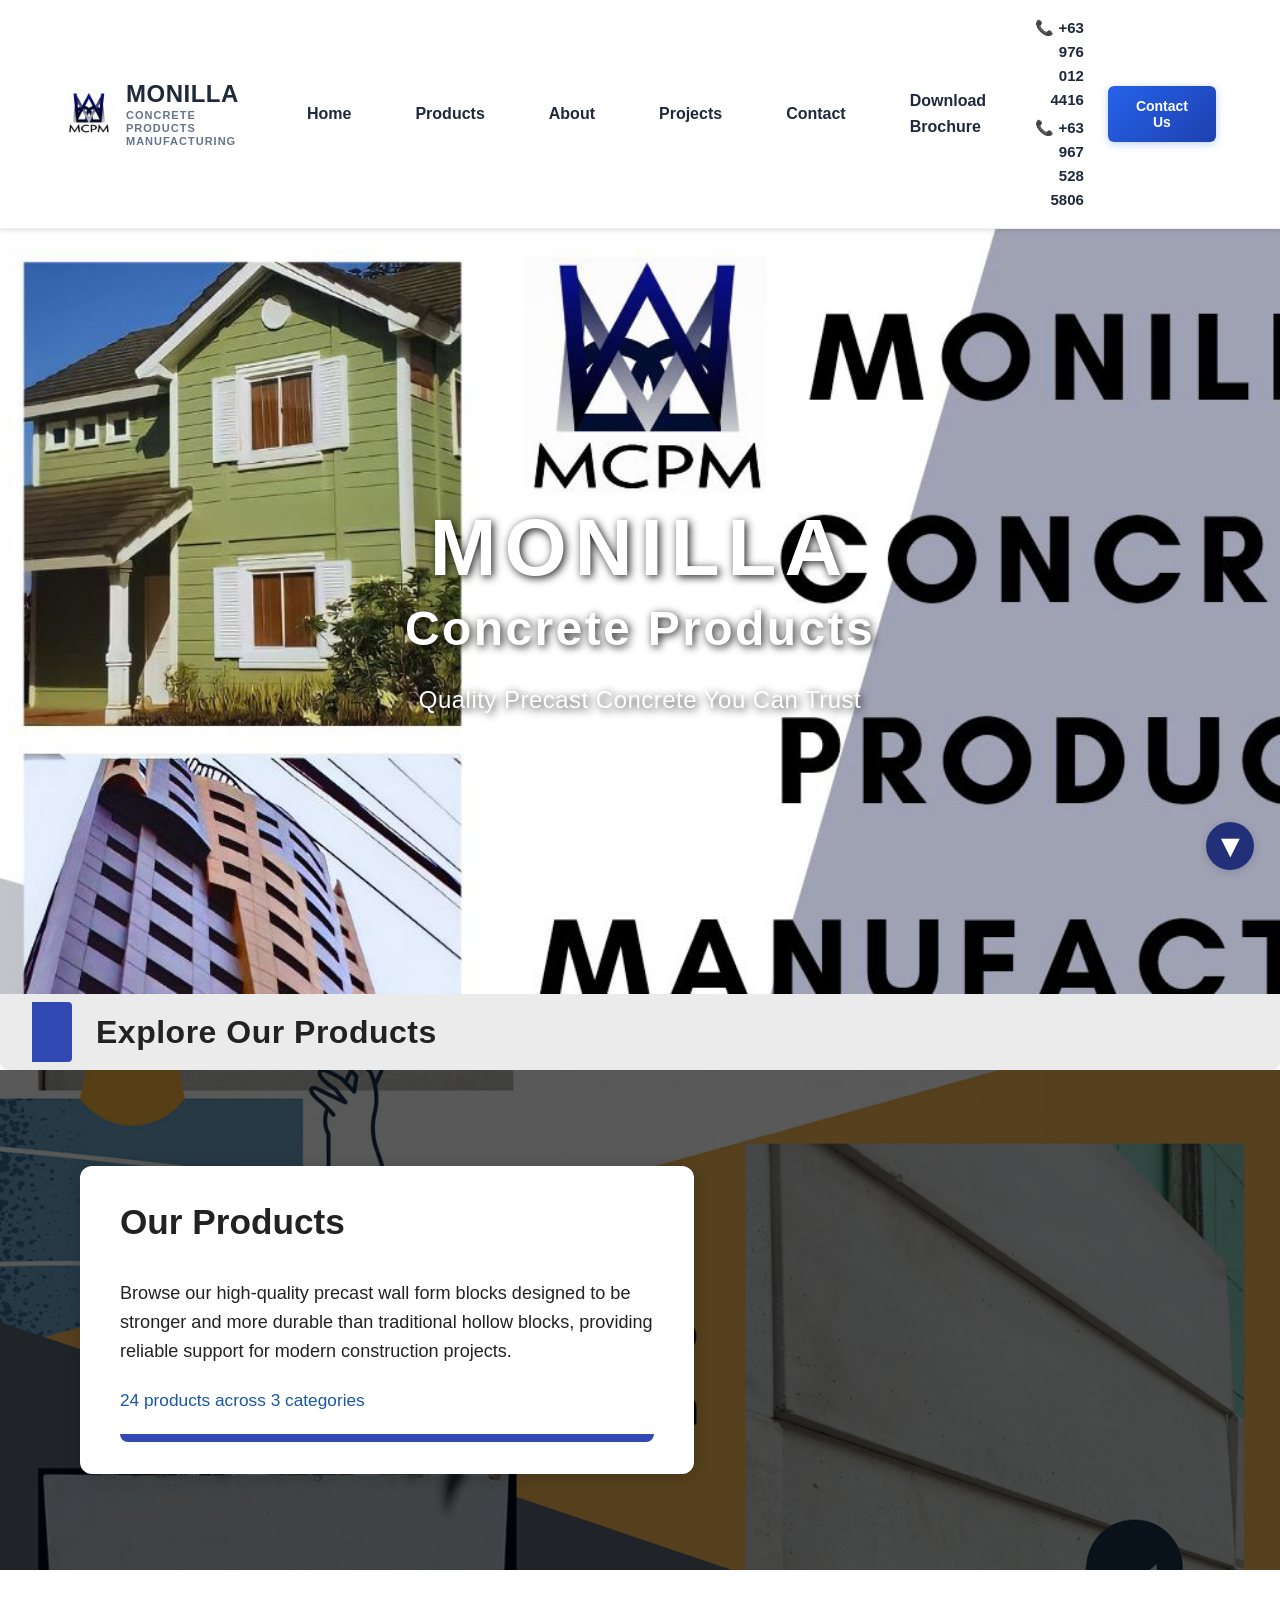
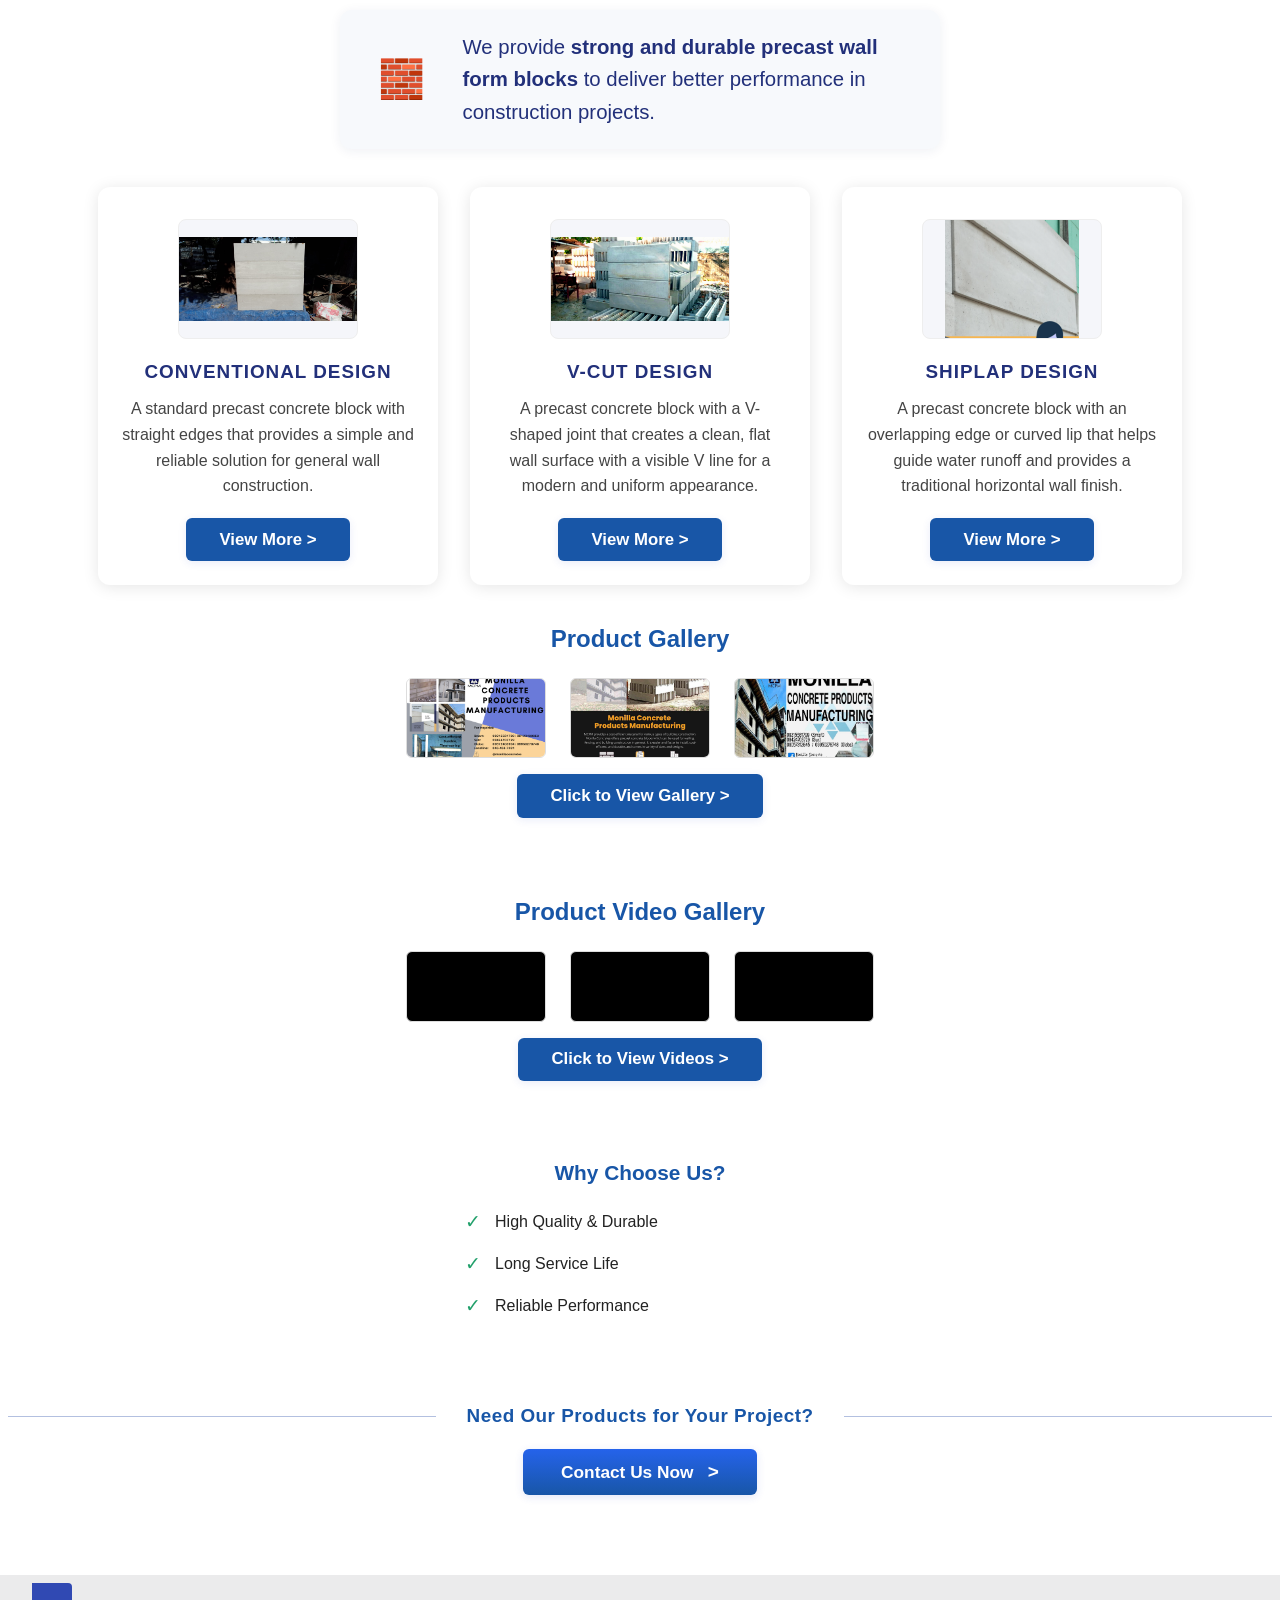
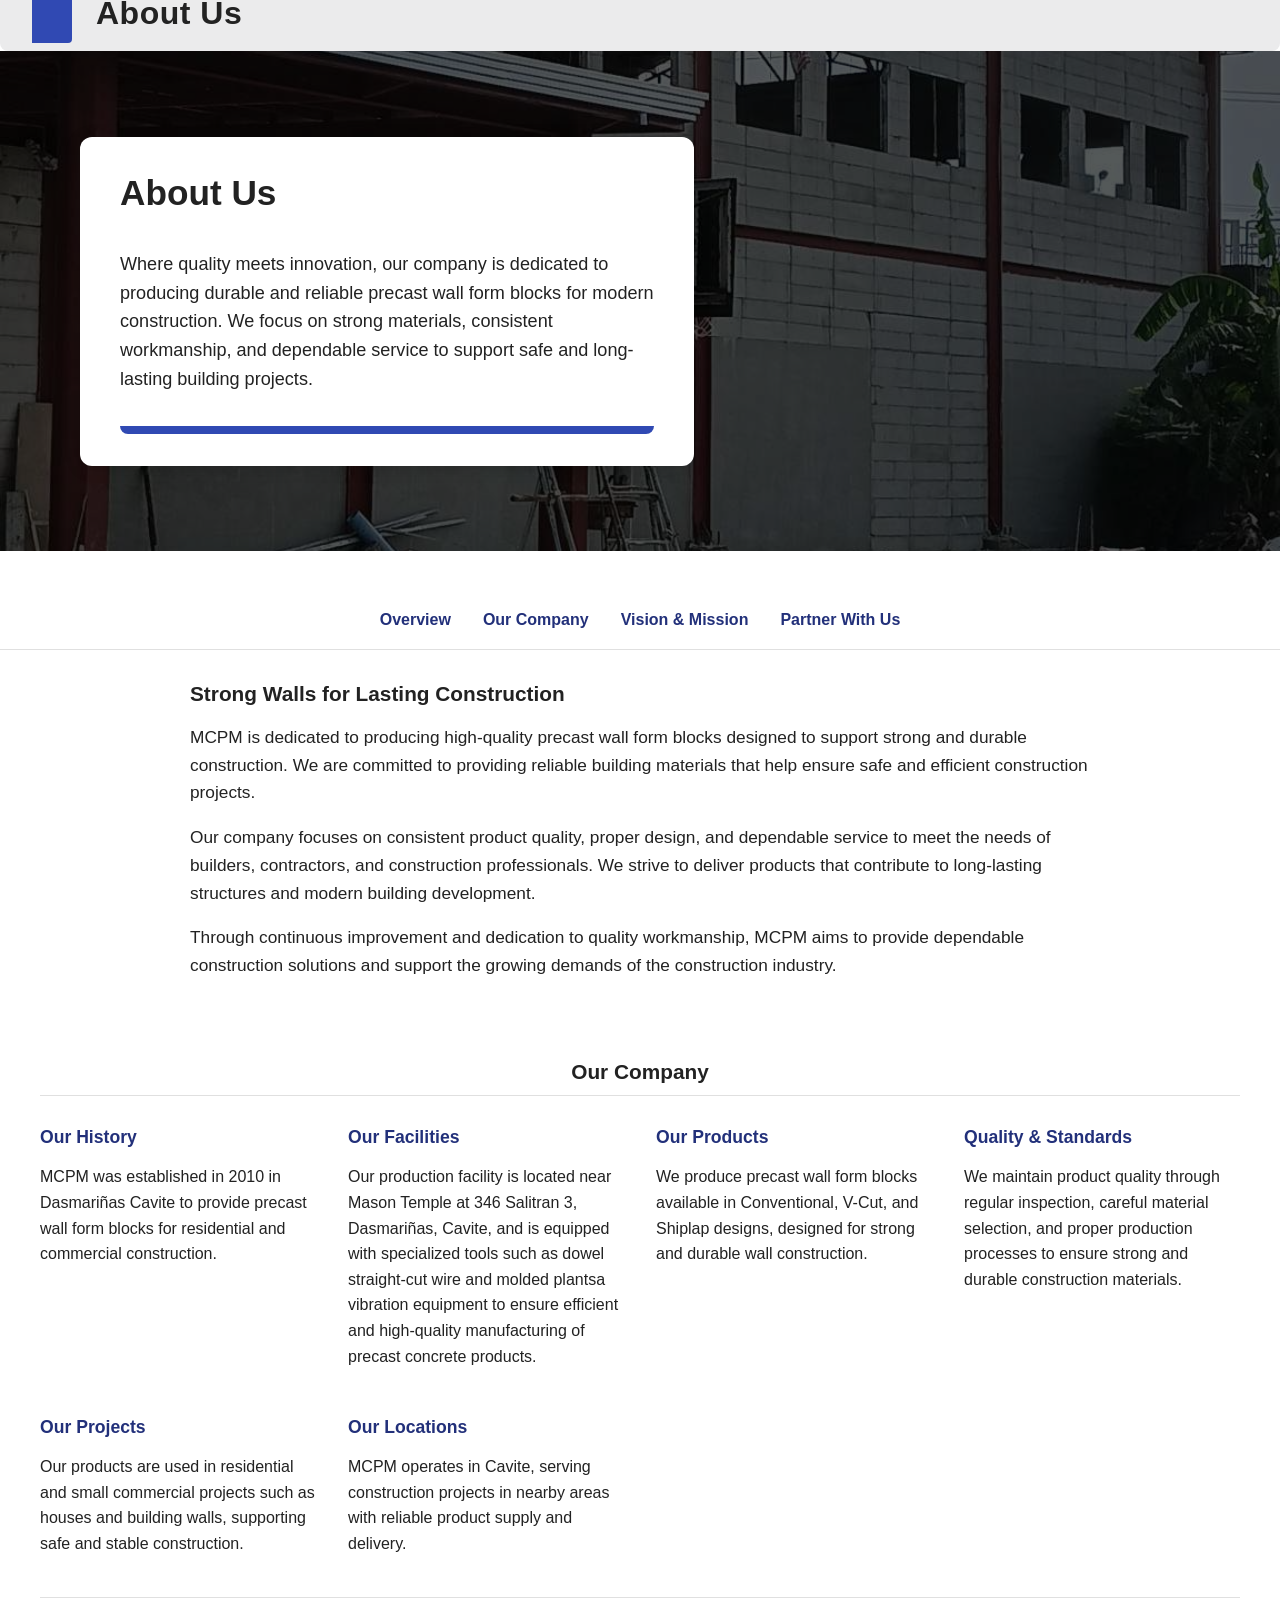
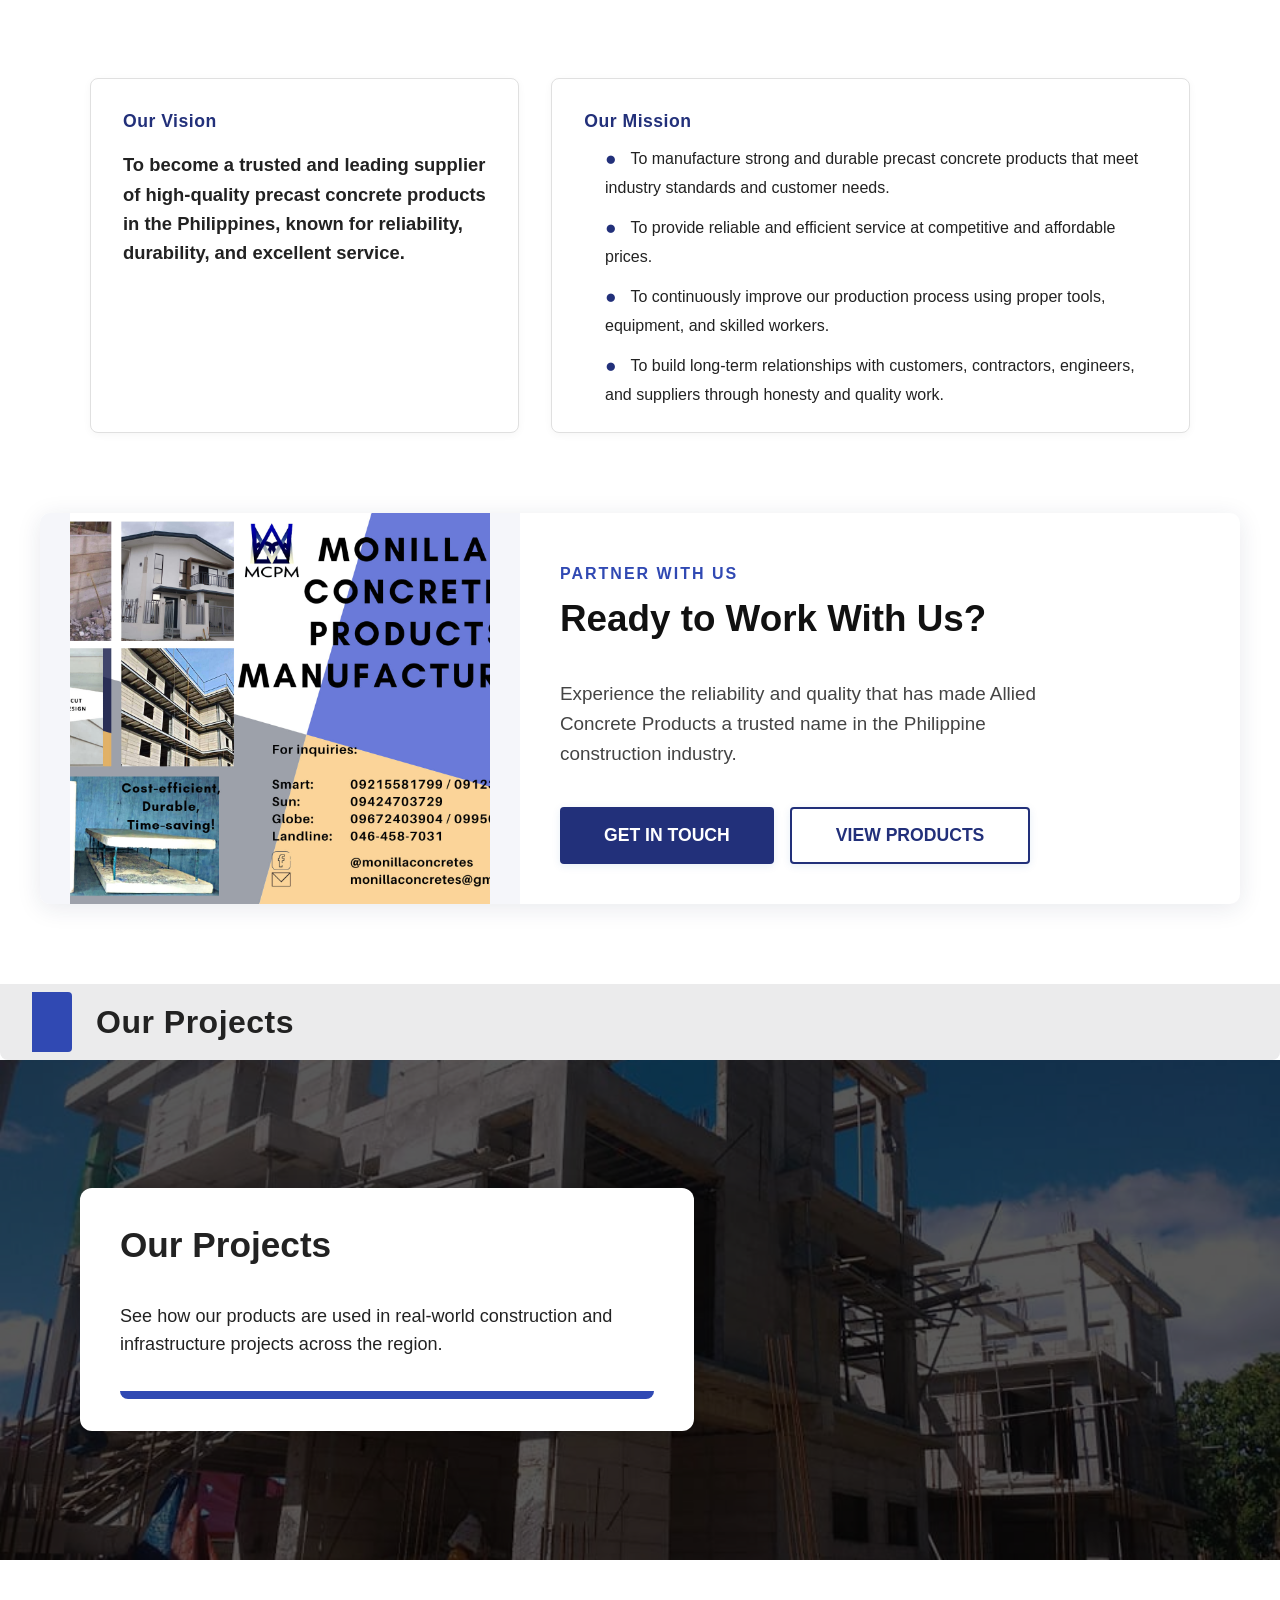
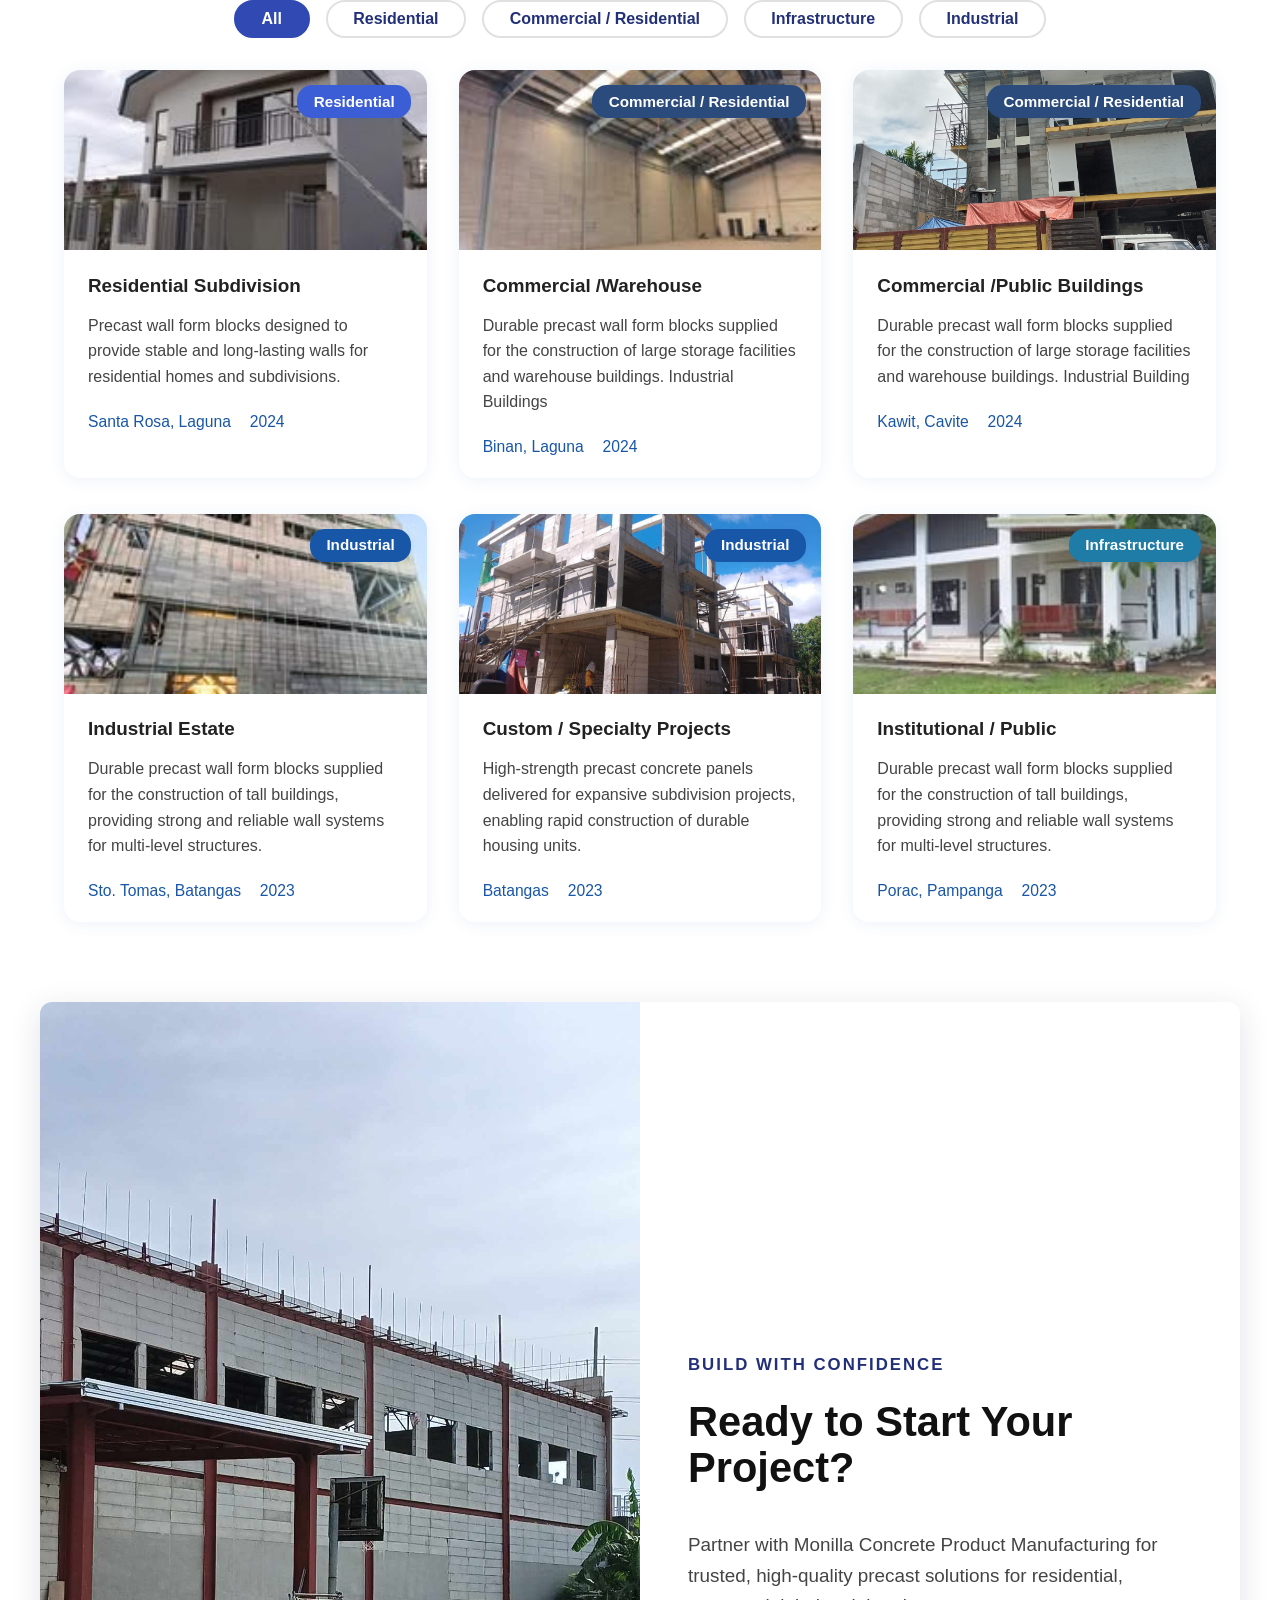
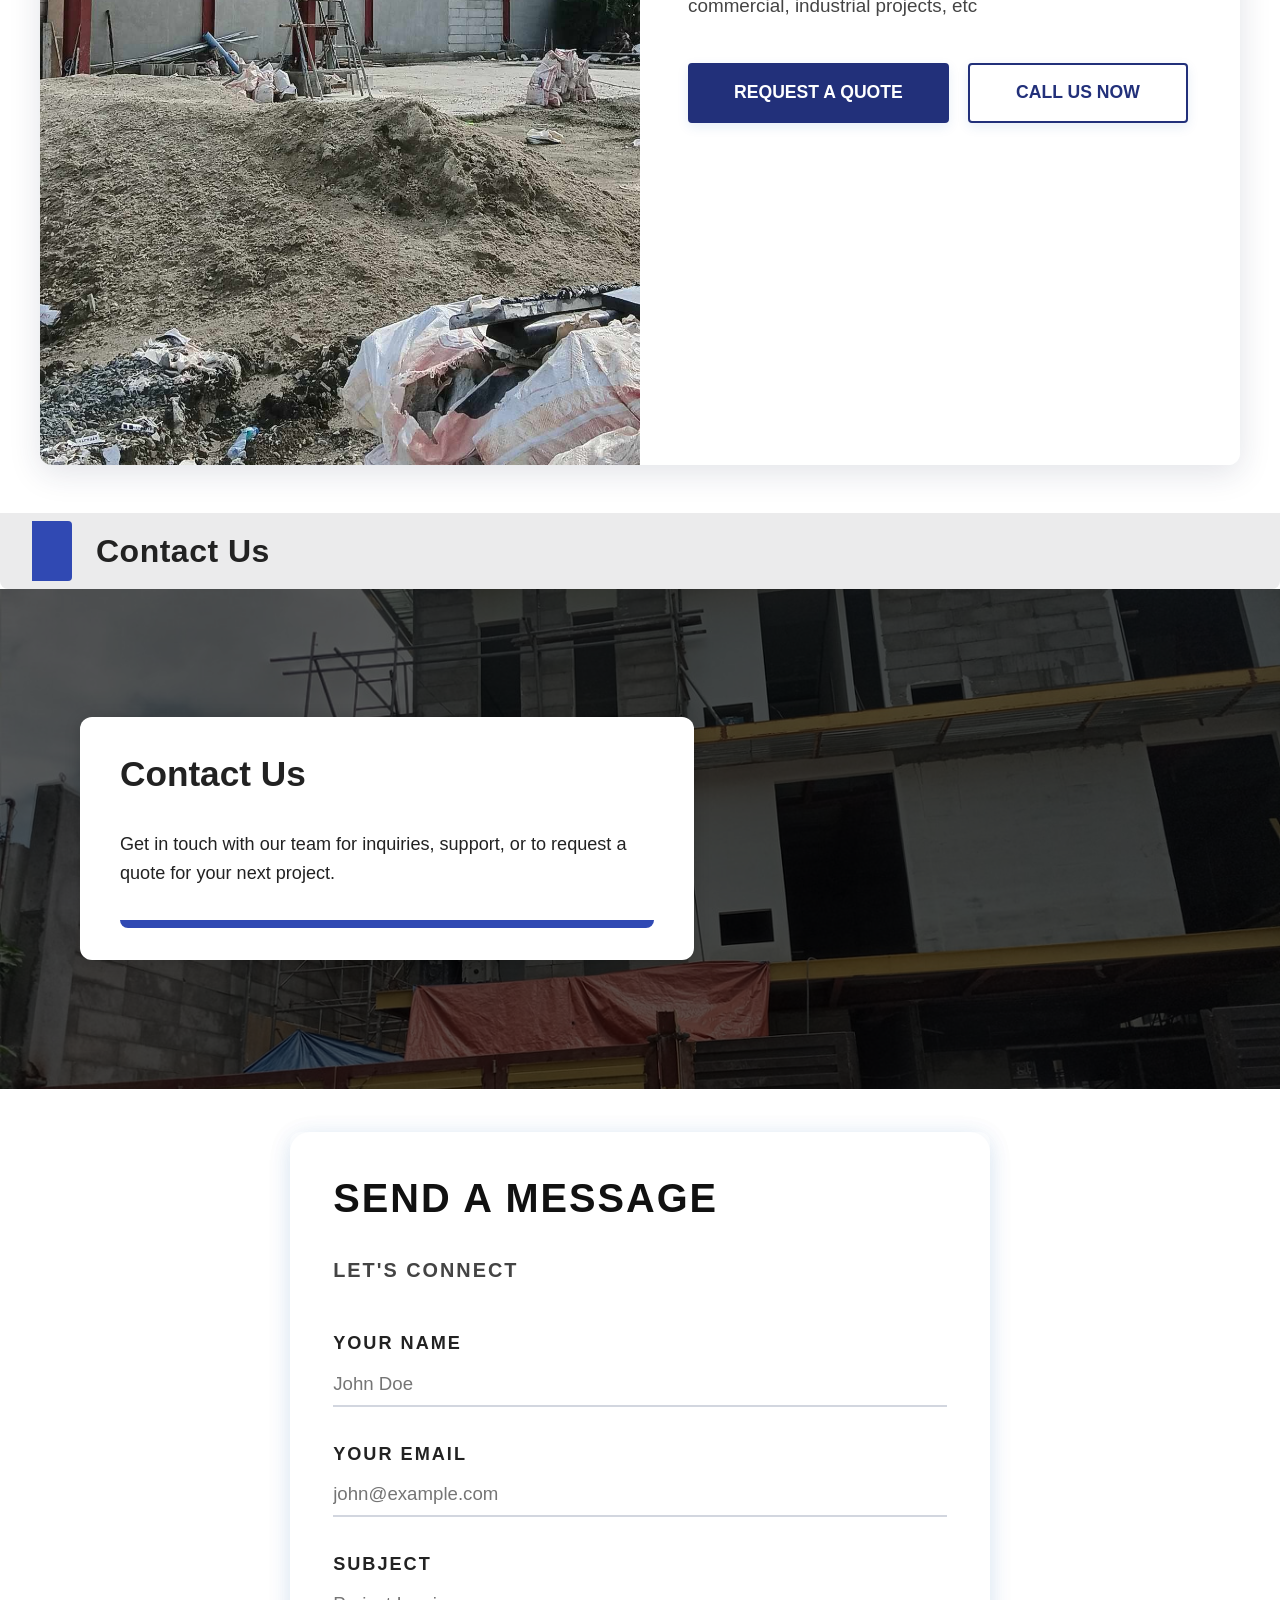
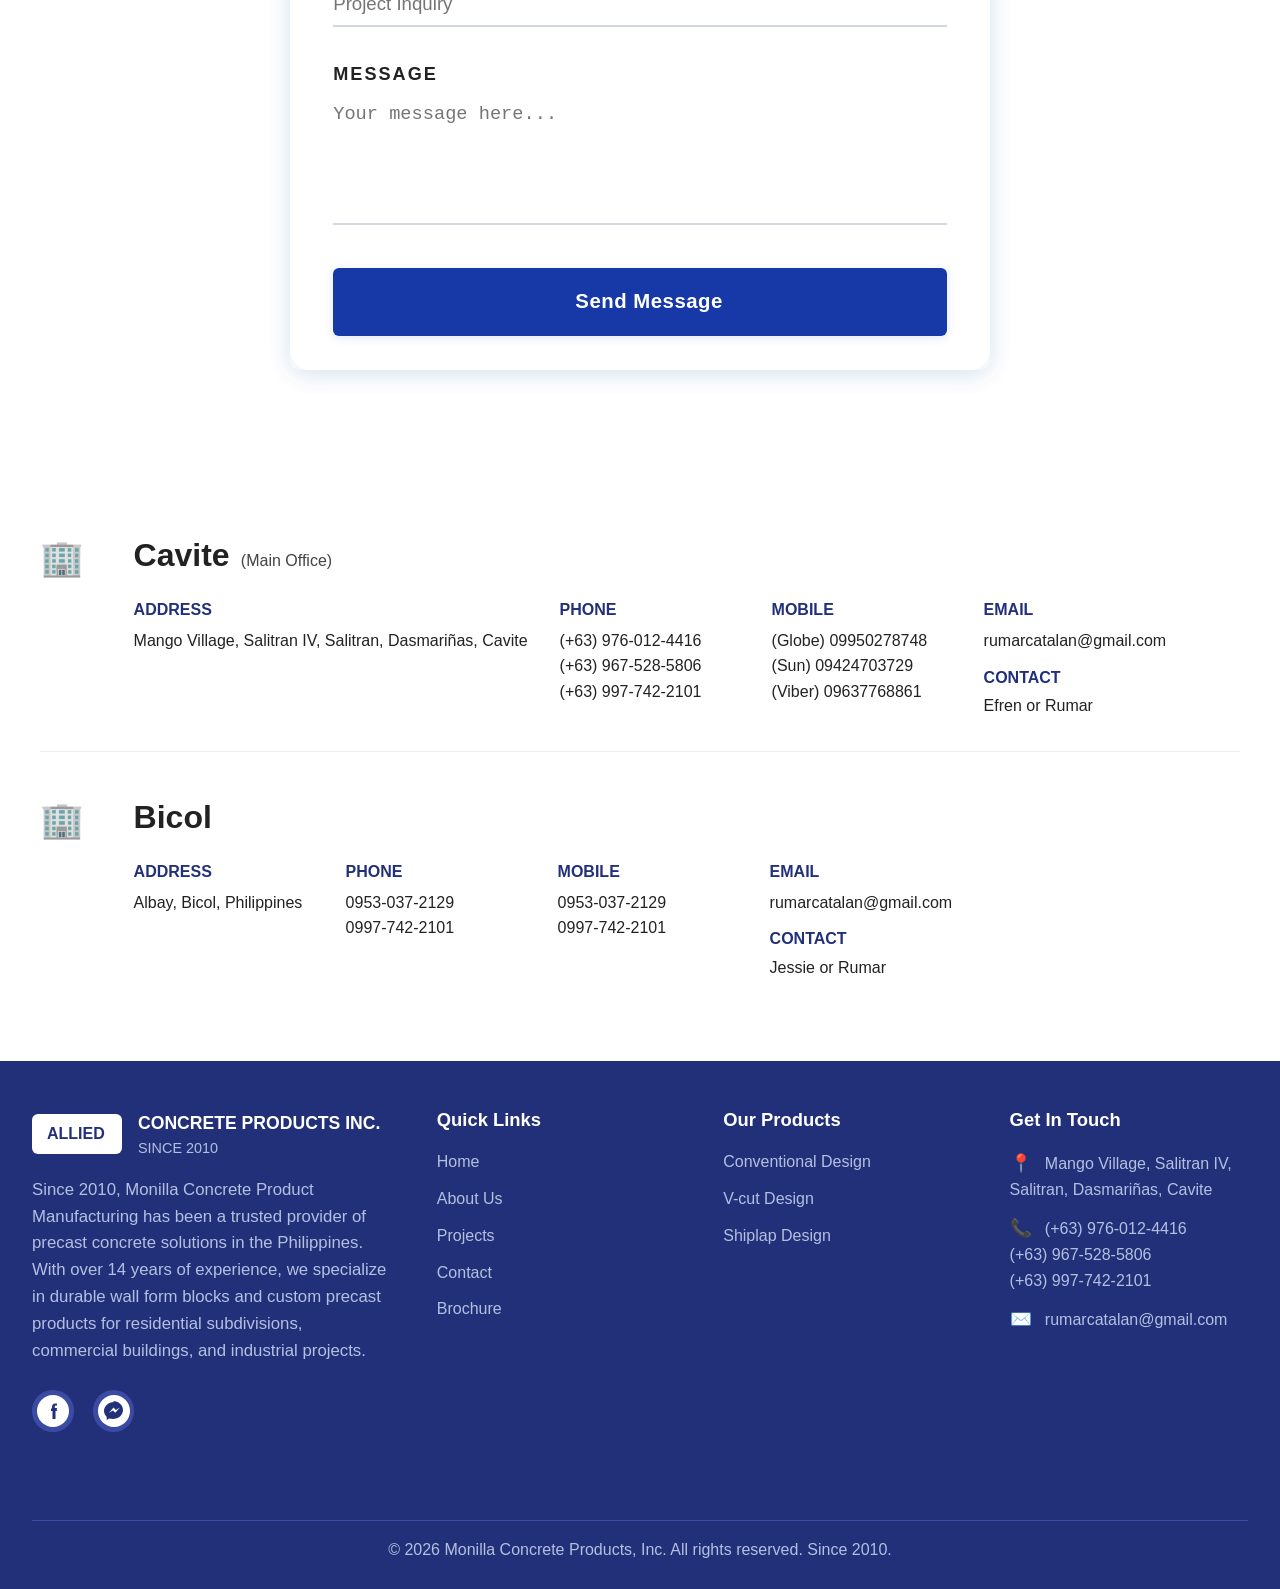
==== commit 4f94e4f0: "Refactor products, gallery, and about sections Rework page HTML to use semantic, class-based markup " ====
--- a/index.html
+++ b/index.html
@@ -89,134 +89,239 @@
         </div>
 
         <!-- Section Hero Banner: Left-aligned Box with Blue Bar -->
-        <div class="section-hero-banner" style="position:relative; width:100vw; left:50%; right:50%; transform:translateX(-50%); min-height:340px; margin-bottom:2.5em; ">
-          <img src="images/home_product/Gallery.png" alt="Products Banner" style="width:100vw; max-width:100vw; min-height:500px; height:500px; object-fit:cover; position:absolute; top:0; left:0; z-index:1;" />
-          <div style="position:absolute; top:0; left:0; width:100%; height:500px; background:rgba(0,0,0,0.65); z-index:2;"></div>
-          <div style="position:relative; z-index:3; display:flex; justify-content:flex-start; align-items:center; height:500px; max-width:1200px; margin:0 auto;">
-            <div style="background:#fff; border-radius:12px 12px 12px 12px; box-shadow:0 2px 16px rgba(0,0,0,0.18); padding:2.2em 2.5em 2em 2.5em; min-width:340px; max-width:700px; width:48vw; text-align:left; margin-left:2.5em; display:flex; flex-direction:column;">
-              <h2 style="font-size:2.2em; font-weight:800; color:#222; margin-bottom:0.5em;">Our Products</h2>
-              <p style="font-size:1.13em; color:#222; margin-bottom:0.7em;">Browse our high-quality precast wall form blocks designed to be stronger and more durable than traditional hollow blocks, providing reliable support for modern construction projects.</p>
-              <div style="color:#1856a7; font-size:1.08em; font-weight:500; margin-top:0.5em;">24 products across 3 categories</div>
-              <div style="height:8px; background:#3049b3; border-radius:0 0 8px 8px; width:100%; margin-top:1.2em;"></div>
-            </div>
-          </div>
-        </div>
-
-
+        <div class="section-hero-banner">
+          <img
+            class="hero-banner-bg-img"
+            src="images/home_product/Gallery.png"
+            alt="Products Banner"
+          />
+          <div class="hero-banner-overlay"></div>
+          <div class="hero-banner-content-row">
+            <div class="hero-banner-content-box">
+              <h2 class="hero-banner-title">Our Products</h2>
+              <p class="hero-banner-desc">
+                Browse our high-quality precast wall form blocks designed to be
+                stronger and more durable than traditional hollow blocks,
+                providing reliable support for modern construction projects.
+              </p>
+              <div class="hero-banner-meta">
+                24 products across 3 categories
+              </div>
+              <div class="hero-banner-blue-bar"></div>
+            </div>
+          </div>
+        </div>
 
         <div class="products-intro-card">
           <span class="products-intro-icon">🧱</span>
-          <span class="products-intro-text">We provide <b>strong and durable precast wall form blocks</b> to deliver better performance in construction projects.</span>
-        </div>
-        <div class="products-grid-home">
-          <div class="product-card-home">
-            <img src="images/home_product/conventional.png" alt="Conventional Design" />
-            <div class="product-title">CONVENTIONAL DESIGN</div>
-            <div class="product-desc">
-              A standard precast concrete block with straight edges that provides a simple and reliable solution for general wall construction.
-            </div>
-            <button class="product-btn view-more-btn"
-                data-title="Precast Wall Form Block – Standard"
-                data-type="Conventional Design"
-                data-material="Concrete"
-                data-category="Precast Construction Material"
-                data-length="1 meter"
-                data-height="25 cm"
-                data-width="3&quot;, 4&quot;, 5&quot;, 6&quot;, 8&quot;"
-                data-weight="15 kg"
-                data-color="Gray"
-                data-durability="Long-lasting and weather-resistant"
-                data-application="Wall construction for all building types"
-                data-usage="Suitable for load-bearing and partition walls"
-                data-img="images/home_product/conventional.png"
-              >View More &gt;</button>
-          </div>
-          <div class="product-card-home">
-            <img src="images/home_product/vcut.png" alt="V-Cut Design" />
-            <div class="product-title">V-CUT DESIGN</div>
-            <div class="product-desc">
-              A precast concrete block with a V-shaped joint that creates a clean, flat wall surface with a visible V line for a modern and uniform appearance.
-            </div>
-              <button class="product-btn view-more-btn" 
-                  data-title="Precast Wall Form Block – V-Cut"
-                  data-type="V-Cut Design"
-                  data-material="Concrete"
-                  data-category="Precast Construction Material"
-                  data-length="1 meter"
-                  data-height="25 cm"
-                  data-width="3&quot;, 4&quot;, 5&quot;, 6&quot;, 8&quot;"
-                  data-weight="15 kg"
-                  data-color="Gray"
-                  data-durability="Long-lasting and weather-resistant"
-                  data-application="Decorative and contemporary walls"
-                  data-usage="Can be installed horizontally or vertically; creates a flat surface with clean V-joint lines for modern aesthetic"
-                  data-img="images/home_product/vcut.png"
-                >View More &gt;</button>
-          </div>
-          <div class="product-card-home">
-            <img src="images/home_product/shiplap.png" alt="Shiplap Design" />
-            <div class="product-title">SHIPLAP DESIGN</div>
-            <div class="product-desc">
-              A precast concrete block with an overlapping edge or curved lip that helps guide water runoff and provides a traditional horizontal wall finish.
-            </div>
-              <button class="product-btn view-more-btn"
-                data-title="Precast Wall Form Block – Shiplap"
-                data-type="Shiplap Design"
-                data-material="Concrete (non-reinforced)"
-                data-category="Precast Construction Material"
-                data-length="1 meter"
-                data-height="25 cm"
-                data-width="3&quot;, 4&quot;, 5&quot;, 6&quot;, 8&quot;"
-                data-weight="15 kg"
-                data-color="Gray"
-                data-durability="Long-lasting and weather-resistant; curved lip helps water runoff and reduces moisture damage"
-                data-application="Decorative and traditional-style walls"
-                data-usage="Installed horizontally; curved lip overlaps for tighter fit and better rainfall resistance; gives a softer, rustic look"
-                data-img="images/home_product/shiplap.png"
-              >View More &gt;</button>
-          </div>
-        </div>
-
-          <!-- Product Modal Popup -->
-          <div id="product-modal" class="product-modal-overlay" style="display:none;">
-            <div class="product-modal-card">
-              <button class="product-modal-close" id="productModalClose">&times;</button>
-              <div class="product-modal-content">
-                <div class="product-modal-img-col">
-                  <img id="productModalImg" src="" alt="Product Image" class="product-modal-img" />
-                </div>
-                <div class="product-modal-info-col">
-                  <div class="product-modal-badge" id="productModalCategory">CATEGORY</div>
-                  <h2 class="product-modal-title" id="productModalTitle">Product Name</h2>
-                  <div class="product-modal-type" id="productModalType">Type</div>
-                  <hr class="product-modal-divider" />
-                  <div class="product-modal-specs">
-                    <div class="product-modal-spec-label">Product Specifications</div>
-                    <div><b>Product Name:</b> <span id="productModalTitle2"></span></div>
-                    <div><b>Type:</b> <span id="productModalType2"></span></div>
-                    <div><b>Material:</b> <span id="productModalMaterial"></span></div>
-                    <div><b>Category:</b> <span id="productModalCategory2"></span></div>
-                    <div><b>Length:</b> <span id="productModalLength"></span></div>
-                    <div><b>Height:</b> <span id="productModalHeight"></span></div>
-                    <div><b>Width/Thickness Options:</b> <span id="productModalWidth"></span></div>
-                    <div><b>Weight:</b> <span id="productModalWeight"></span></div>
-                    <div><b>Color:</b> <span id="productModalColor"></span></div>
-                    <div><b>Durability:</b> <span id="productModalDurability"></span></div>
-                    <div><b>Application:</b> <span id="productModalApplication"></span></div>
-                    <div><b>Usage:</b> <span id="productModalUsage"></span></div>
-                  </div>
-                  <div class="product-modal-btn-row">
-                    <button class="product-modal-btn primary">Inquire Now</button>
-                    <button class="product-modal-btn secondary">Contact Us</button>
-                  </div>
-                </div>
-              </div>
-            </div>
-          </div>
-
+          <span class="products-intro-text"
+            >We provide <b>strong and durable precast wall form blocks</b> to
+            deliver better performance in construction projects.</span
+          >
+        </div>
+        <div class="products-grid">
+          <div class="product-card">
+            <img
+              class="product-card-img"
+              src="images/home_product/conventional.png"
+              alt="Conventional Design"
+            />
+            <div class="product-card-title">CONVENTIONAL DESIGN</div>
+            <div class="product-card-desc">
+              A standard precast concrete block with straight edges that
+              provides a simple and reliable solution for general wall
+              construction.
+            </div>
+            <button
+              class="product-btn view-more-btn"
+              data-title="Precast Wall Form Block – Standard"
+              data-type="Conventional Design"
+              data-material="Concrete"
+              data-category="Precast Construction Material"
+              data-length="1 meter"
+              data-height="25 cm"
+              data-width='3", 4", 5", 6", 8"'
+              data-weight="15 kg"
+              data-color="Gray"
+              data-durability="Long-lasting and weather-resistant"
+              data-application="Wall construction for all building types"
+              data-usage="Suitable for load-bearing and partition walls"
+              data-img="images/home_product/conventional.png"
+            >
+              View More &gt;
+            </button>
+          </div>
+          <div class="product-card">
+            <img
+              class="product-card-img"
+              src="images/home_product/vcut.png"
+              alt="V-Cut Design"
+            />
+            <div class="product-card-title">V-CUT DESIGN</div>
+            <div class="product-card-desc">
+              A precast concrete block with a V-shaped joint that creates a
+              clean, flat wall surface with a visible V line for a modern and
+              uniform appearance.
+            </div>
+            <button
+              class="product-btn view-more-btn"
+              data-title="Precast Wall Form Block – V-Cut"
+              data-type="V-Cut Design"
+              data-material="Concrete"
+              data-category="Precast Construction Material"
+              data-length="1 meter"
+              data-height="25 cm"
+              data-width='3", 4", 5", 6", 8"'
+              data-weight="15 kg"
+              data-color="Gray"
+              data-durability="Long-lasting and weather-resistant"
+              data-application="Decorative and contemporary walls"
+              data-usage="Can be installed horizontally or vertically; creates a flat surface with clean V-joint lines for modern aesthetic"
+              data-img="images/home_product/vcut.png"
+            >
+              View More &gt;
+            </button>
+          </div>
+          <div class="product-card">
+            <img
+              class="product-card-img"
+              src="images/home_product/shiplap.png"
+              alt="Shiplap Design"
+            />
+            <div class="product-card-title">SHIPLAP DESIGN</div>
+            <div class="product-card-desc">
+              A precast concrete block with an overlapping edge or curved lip
+              that helps guide water runoff and provides a traditional
+              horizontal wall finish.
+            </div>
+            <button
+              class="product-btn view-more-btn"
+              data-title="Precast Wall Form Block – Shiplap"
+              data-type="Shiplap Design"
+              data-material="Concrete (non-reinforced)"
+              data-category="Precast Construction Material"
+              data-length="1 meter"
+              data-height="25 cm"
+              data-width='3", 4", 5", 6", 8"'
+              data-weight="15 kg"
+              data-color="Gray"
+              data-durability="Long-lasting and weather-resistant; curved lip helps water runoff and reduces moisture damage"
+              data-application="Decorative and traditional-style walls"
+              data-usage="Installed horizontally; curved lip overlaps for tighter fit and better rainfall resistance; gives a softer, rustic look"
+              data-img="images/home_product/shiplap.png"
+            >
+              View More &gt;
+            </button>
+          </div>
+        </div>
+
+        <!-- Product Modal Popup -->
         <div
-          class="product-gallery-section"
-          style="margin: 2.5em 0 2em 0; text-align: center"
+          id="product-modal"
+          class="product-modal-overlay"
+          style="display: none"
+        >
+          <div class="product-modal-card">
+            <button class="product-modal-close" id="productModalClose">
+              &times;
+            </button>
+            <div class="product-modal-content">
+              <div class="product-modal-img-col">
+                <img
+                  id="productModalImg"
+                  src=""
+                  alt="Product Image"
+                  class="product-modal-img"
+                />
+              </div>
+              <div class="product-modal-info-col">
+                <div class="product-modal-badge" id="productModalCategory">
+                  CATEGORY
+                </div>
+                <h2 class="product-modal-title" id="productModalTitle">
+                  Product Name
+                </h2>
+                <div class="product-modal-type" id="productModalType">Type</div>
+                <hr class="product-modal-divider" />
+                <div class="product-modal-specs">
+                  <div class="product-modal-spec-label">
+                    Product Specifications
+                  </div>
+                  <div>
+                    <b>Product Name:</b> <span id="productModalTitle2"></span>
+                  </div>
+                  <div><b>Type:</b> <span id="productModalType2"></span></div>
+                  <div>
+                    <b>Material:</b> <span id="productModalMaterial"></span>
+                  </div>
+                  <div>
+                    <b>Category:</b> <span id="productModalCategory2"></span>
+                  </div>
+                  <div>
+                    <b>Length:</b> <span id="productModalLength"></span>
+                  </div>
+                  <div>
+                    <b>Height:</b> <span id="productModalHeight"></span>
+                  </div>
+                  <div>
+                    <b>Width/Thickness Options:</b>
+                    <span id="productModalWidth"></span>
+                  </div>
+                  <div>
+                    <b>Weight:</b> <span id="productModalWeight"></span>
+                  </div>
+                  <div><b>Color:</b> <span id="productModalColor"></span></div>
+                  <div>
+                    <b>Durability:</b> <span id="productModalDurability"></span>
+                  </div>
+                  <div>
+                    <b>Application:</b>
+                    <span id="productModalApplication"></span>
+                  </div>
+                  <div><b>Usage:</b> <span id="productModalUsage"></span></div>
+                </div>
+                <div class="product-modal-btn-row">
+                  <button class="product-modal-btn primary">Inquire Now</button>
+                  <button class="product-modal-btn secondary">
+                    Contact Us
+                  </button>
+                </div>
+              </div>
+            </div>
+          </div>
+        </div>
+
+        <div class="product-gallery-section">
+          <h3 class="product-gallery-title">Product Gallery</h3>
+          <div class="product-gallery-row">
+            <img
+              class="product-gallery-img"
+              src="images/gallery_img/gal1.png"
+              alt="Gallery 1"
+            />
+            <img
+              class="product-gallery-img"
+              src="images/gallery_img/gal2.png"
+              alt="Gallery 2"
+            />
+            <img
+              class="product-gallery-img"
+              src="images/gallery_img/gal3.png"
+              alt="Gallery 3"
+            />
+          </div>
+          <button
+            class="product-btn product-gallery-btn"
+            id="open-gallery-modal"
+          >
+            Click to View Gallery &gt;
+          </button>
+        </div>
+
+        <!-- Product Video Gallery Section -->
+        <div
+          class="product-video-gallery-section"
+          style="margin: 5em 0 5em 0; text-align: center"
         >
           <h3
             class="product-gallery-title"
@@ -227,10 +332,10 @@
               margin-bottom: 1em;
             "
           >
-            Product Gallery
+            Product Video Gallery
           </h3>
           <div
-            class="product-gallery-row"
+            class="product-video-gallery-row"
             style="
               display: flex;
               justify-content: center;
@@ -239,130 +344,113 @@
               margin-bottom: 1em;
             "
           >
-            <img
-              src="images/gallery_img/gal1.png"
-              alt="Gallery 1"
+            <video
+              src="videos/vid1.mp4"
+              width="140"
+              height="80"
               style="
-                width: 140px;
-                height: 80px;
-                object-fit: cover;
                 border-radius: 6px;
                 border: 1px solid #ddd;
+                object-fit: cover;
+                background: #000;
               "
-            />
-            <img
-              src="images/gallery_img/gal2.png"
-              alt="Gallery 2"
+              muted
+            ></video>
+            <video
+              src="videos/vid2.mp4"
+              width="140"
+              height="80"
               style="
-                width: 140px;
-                height: 80px;
-                object-fit: cover;
                 border-radius: 6px;
                 border: 1px solid #ddd;
+                object-fit: cover;
+                background: #000;
               "
-            />
-            <img
-              src="images/gallery_img/gal3.png"
-              alt="Gallery 3"
+              muted
+            ></video>
+            <video
+              src="videos/vid3.mp4"
+              width="140"
+              height="80"
               style="
-                width: 140px;
-                height: 80px;
-                object-fit: cover;
                 border-radius: 6px;
                 border: 1px solid #ddd;
+                object-fit: cover;
+                background: #000;
               "
-            />
+              muted
+            ></video>
           </div>
           <button
             class="product-btn"
-            id="open-gallery-modal"
+            id="open-video-modal"
             style="margin: 0 auto; display: inline-block"
           >
-            Click to View Gallery &gt;
+            Click to View Videos &gt;
           </button>
         </div>
 
-        <!-- Product Video Gallery Section -->
-        <div class="product-video-gallery-section" style="margin: 5em 0 5em 0; text-align: center">
-          <h3 class="product-gallery-title" style="font-size: 1.5rem; font-weight: 700; color: #1856a7; margin-bottom: 1em;">Product Video Gallery</h3>
-          <div class="product-video-gallery-row" style="display: flex; justify-content: center; align-items: center; gap: 1.5em; margin-bottom: 1em;">
-            <video src="videos/vid1.mp4" width="140" height="80" style="border-radius: 6px; border: 1px solid #ddd; object-fit: cover; background: #000;" muted></video>
-            <video src="videos/vid2.mp4" width="140" height="80" style="border-radius: 6px; border: 1px solid #ddd; object-fit: cover; background: #000;" muted></video>
-            <video src="videos/vid3.mp4" width="140" height="80" style="border-radius: 6px; border: 1px solid #ddd; object-fit: cover; background: #000;" muted></video>
-          </div>
-          <button class="product-btn" id="open-video-modal" style="margin: 0 auto; display: inline-block">Click to View Videos &gt;</button>
-        </div>
-
         <!-- Video Gallery Modal -->
-        <div id="video-modal" class="gallery-modal" style="display:none; position:fixed; top:0; left:0; width:100vw; height:100vh; background:rgba(0,0,0,0.8); z-index:2000; justify-content:center; align-items:center;">
-          <div class="gallery-modal-content" style="position:relative; background:#fff; border-radius:10px; padding:2em 2em 1em 2em; max-width:600px; width:95vw; text-align:center;">
-            <button id="close-video-modal" style="position:absolute; top:10px; right:10px; background:none; border:none; font-size:2em; color:#333; cursor:pointer;">&times;</button>
-            <video id="video-modal-player" src="videos/vid1.mp4" style="width:100%; max-width:800px; height:440px; object-fit:cover; border-radius:12px; border:1px solid #ddd; margin-bottom:1em; background:#000;" controls></video>
-            <div style="display:flex; justify-content:space-between; align-items:center;">
-              <button id="video-prev" style="background:#3049b3; color:#fff; border:none; border-radius:6px; padding:0.5em 1.5em; font-weight:700; font-size:1em; cursor:pointer;">&lt; Prev</button>
-              <button id="video-next" style="background:#3049b3; color:#fff; border:none; border-radius:6px; padding:0.5em 1.5em; font-weight:700; font-size:1em; cursor:pointer;">Next &gt;</button>
-            </div>
-          </div>
-        </div>
+
+        <div id="video-modal" class="gallery-modal" style="display: none">
+          <div class="gallery-modal-content video-modal-content">
+            <button id="close-video-modal" class="gallery-modal-close">
+              &times;
+            </button>
+            <video
+              id="video-modal-player"
+              class="gallery-modal-video"
+              src="videos/vid1.mp4"
+              controls
+            ></video>
+            <div class="gallery-modal-nav">
+              <button id="video-prev" class="gallery-modal-nav-btn">
+                &lt; Prev
+              </button>
+              <button id="video-next" class="gallery-modal-nav-btn">
+                Next &gt;
+              </button>
+            </div>
+          </div>
         </div>
 
         <!-- Gallery Modal -->
-        <div id="gallery-modal" class="gallery-modal" style="display:none; position:fixed; top:0; left:0; width:100vw; height:100vh; background:rgba(0,0,0,0.8); z-index:2000; justify-content:center; align-items:center;">
-          <div class="gallery-modal-content" style="position:relative; background:#fff; border-radius:10px; padding:2em 2em 1em 2em; max-width:500px; width:90vw; text-align:center;">
-            <button id="close-gallery-modal" style="position:absolute; top:10px; right:10px; background:none; border:none; font-size:2em; color:#333; cursor:pointer;">&times;</button>
-            <img id="gallery-modal-img" src="images/home_product/conventional.png" alt="Gallery Image" style="width:100%; max-width:800px; height:440px; object-fit:cover; border-radius:12px; border:1px solid #ddd; margin-bottom:1em;" />
-            <div style="display:flex; justify-content:space-between; align-items:center;">
-              <button id="gallery-prev" style="background:#3049b3; color:#fff; border:none; border-radius:6px; padding:0.5em 1.5em; font-weight:700; font-size:1em; cursor:pointer;">&lt; Prev</button>
-              <button id="gallery-next" style="background:#3049b3; color:#fff; border:none; border-radius:6px; padding:0.5em 1.5em; font-weight:700; font-size:1em; cursor:pointer;">Next &gt;</button>
-            </div>
-          </div>
-        </div>
-        </div>
-
-        <div
-          class="why-choose-section"
-          style="margin: 2.5em 0 0 0; text-align: center"
-        >
-          <h3
-            class="why-choose-title"
-            style="
-              font-size: 1.3rem;
-              font-weight: 700;
-              color: #1856a7;
-              margin-bottom: 1em;
-            "
-          >
-            Why Choose Us?
-          </h3>
-          <ul
-            class="why-choose-list"
-            style="
-              list-style: none;
-              padding: 0;
-              max-width: 350px;
-              margin: 0 auto;
-              text-align: left;
-            "
-          >
-            <li style="margin-bottom: 0.7em">
-              <span
-                style="color: #22a06b; font-size: 1.2em; margin-right: 0.5em"
-                >&#10003;</span
-              >
+
+        <div id="gallery-modal" class="gallery-modal" style="display: none">
+          <div class="gallery-modal-content image-modal-content">
+            <button id="close-gallery-modal" class="gallery-modal-close">
+              &times;
+            </button>
+            <img
+              id="gallery-modal-img"
+              class="gallery-modal-img"
+              src="images/home_product/conventional.png"
+              alt="Gallery Image"
+            />
+            <div class="gallery-modal-nav">
+              <button id="gallery-prev" class="gallery-modal-nav-btn">
+                &lt; Prev
+              </button>
+              <button id="gallery-next" class="gallery-modal-nav-btn">
+                Next &gt;
+              </button>
+            </div>
+          </div>
+        </div>
+
+        <div class="why-choose-section">
+          <h3 class="why-choose-title">Why Choose Us?</h3>
+          <ul class="why-choose-list">
+            <li class="why-choose-item">
+              <span class="why-choose-check">&#10003;</span>
               High Quality &amp; Durable
             </li>
-            <li style="margin-bottom: 0.7em">
-              <span
-                style="color: #22a06b; font-size: 1.2em; margin-right: 0.5em"
-                >&#10003;</span
-              >
+            <li class="why-choose-item">
+              <span class="why-choose-check">&#10003;</span>
               Long Service Life
             </li>
-            <li>
-              <span
-                style="color: #22a06b; font-size: 1.2em; margin-right: 0.5em"
-                >&#10003;</span
-              >
+            <li class="why-choose-item">
+              <span class="why-choose-check">&#10003;</span>
               Reliable Performance
             </li>
           </ul>
@@ -375,85 +463,218 @@
             <span class="cta-heading">Need Our Products for Your Project?</span>
             <hr class="cta-hr" />
           </div>
-          <button class="cta-btn cta-btn-blue">Contact Us Now <span class="cta-arrow">&gt;</span></button>
+          <button class="cta-btn cta-btn-blue">
+            Contact Us Now <span class="cta-arrow">&gt;</span>
+          </button>
         </div>
       </section>
 
       <!-- About Section -->
       <section id="about">
-                <div class="section-header-row">
-                  <div class="section-title-bar"></div>
-                  <h2 class="section-main-title">About Us</h2>
-                </div>
-
-                <div class="section-hero-banner">
-                  <img src="images/home_img/ima1.png" alt="About Banner" class="hero-bg-img" />
-                  <div class="hero-overlay"></div>
-                  <div class="hero-content-row">
-                    <div class="hero-content-box">
-                      <h2 class="hero-content-title">About Us</h2>
-                      <p class="hero-content-desc">Where quality meets innovation, our company is dedicated to producing durable and reliable precast wall form blocks for modern construction. We focus on strong materials, consistent workmanship, and dependable service to support safe and long-lasting building projects.</p>
-                      <div class="hero-blue-bar"></div>
-                    </div>
-                  </div>
-                </div>
-
+        <div class="section-header-row">
+          <div class="section-title-bar"></div>
+          <h2 class="section-main-title">About Us</h2>
+        </div>
+
+        <div class="section-hero-banner">
+          <img
+            src="images/home_img/ima1.png"
+            alt="About Banner"
+            class="hero-bg-img"
+          />
+          <div class="hero-overlay"></div>
+          <div class="hero-content-row">
+            <div class="hero-content-box">
+              <h2 class="hero-content-title">About Us</h2>
+              <p class="hero-content-desc">
+                Where quality meets innovation, our company is dedicated to
+                producing durable and reliable precast wall form blocks for
+                modern construction. We focus on strong materials, consistent
+                workmanship, and dependable service to support safe and
+                long-lasting building projects.
+              </p>
+              <div class="hero-blue-bar"></div>
+            </div>
+          </div>
+        </div>
 
         <!-- Tab navigation -->
-        <nav class="about-tabs" style="display:flex; justify-content:center; gap:2em; background:#fff; border-bottom:1px solid #e0e0e0; margin-bottom:2em; margin-top:1.5em;">
-          <a href="#about-overview" style="color:#22307a; font-weight:600; text-decoration:none; padding:1em 0;">Overview</a>
-          <a href="#about-company" style="color:#22307a; font-weight:600; text-decoration:none; padding:1em 0;">Our Company</a>
-          <a href="#about-vision" style="color:#22307a; font-weight:600; text-decoration:none; padding:1em 0;">Vision & Mission</a>
-          <a href="#about-partner" style="color:#22307a; font-weight:600; text-decoration:none; padding:1em 0;">Partner With Us</a>
+        <nav class="about-tabs">
+          <a href="#about-overview" class="about-tab-link">Overview</a>
+          <a href="#about-company" class="about-tab-link">Our Company</a>
+          <a href="#about-vision" class="about-tab-link">Vision & Mission</a>
+          <a href="#about-partner" class="about-tab-link">Partner With Us</a>
         </nav>
         <!-- Overview Section -->
-        <section id="about-overview" style="max-width:900px;margin:0 auto 2em auto;">
-          <h3 style="font-size:1.3em; color:#222; font-weight:700; margin-bottom:0.5em;">Strong Walls for Lasting Construction</h3>
-          <p style="font-size:1.08em;">MCPM is dedicated to producing high-quality precast wall form blocks designed to support strong and durable construction. We are committed to providing reliable building materials that help ensure safe and efficient construction projects.</p>
-          <p style="font-size:1.08em;">Our company focuses on consistent product quality, proper design, and dependable service to meet the needs of builders, contractors, and construction professionals. We strive to deliver products that contribute to long-lasting structures and modern building development.</p>
-          <p style="font-size:1.08em;">Through continuous improvement and dedication to quality workmanship, MCPM aims to provide dependable construction solutions and support the growing demands of the construction industry.</p>
+        <section id="about-overview" class="about-overview-section">
+          <h3 class="about-overview-title">
+            Strong Walls for Lasting Construction
+          </h3>
+          <p class="about-overview-text">
+            MCPM is dedicated to producing high-quality precast wall form blocks
+            designed to support strong and durable construction. We are
+            committed to providing reliable building materials that help ensure
+            safe and efficient construction projects.
+          </p>
+          <p class="about-overview-text">
+            Our company focuses on consistent product quality, proper design,
+            and dependable service to meet the needs of builders, contractors,
+            and construction professionals. We strive to deliver products that
+            contribute to long-lasting structures and modern building
+            development.
+          </p>
+          <p class="about-overview-text">
+            Through continuous improvement and dedication to quality
+            workmanship, MCPM aims to provide dependable construction solutions
+            and support the growing demands of the construction industry.
+          </p>
         </section>
         <!-- Our Company Section -->
-        <section id="about-company" style="max-width:1200px;margin:5em auto 2em auto;">
-          <h3 style="font-size:1.3em; color:#222; font-weight:700; text-align:center; margin-bottom:1.5em; border-bottom:1px solid #e0e0e0; padding-bottom:0.5em;">Our Company</h3>
-          <div class="about-company-grid" style="display:grid; grid-template-columns:repeat(auto-fit,minmax(260px,1fr)); gap:2em; border-bottom:1px solid #e0e0e0; padding-bottom:1.5em;">
-            <div><h4 style="color:#22307a; font-size:1.1em; margin-bottom:0.5em;">Our History</h4><p>MCPM was established in 2010 in Dasmariñas Cavite to provide precast wall form blocks for residential and commercial construction.</p></div>
-            <div><h4 style="color:#22307a; font-size:1.1em; margin-bottom:0.5em;">Our Facilities</h4><p>Our production facility is located near Mason Temple at 346 Salitran 3, Dasmariñas, Cavite, and is equipped with specialized tools such as dowel straight-cut wire and molded plantsa vibration equipment to ensure efficient and high-quality manufacturing of precast concrete products.</p></div>
-            <div><h4 style="color:#22307a; font-size:1.1em; margin-bottom:0.5em;">Our Products</h4><p>We produce precast wall form blocks available in Conventional, V-Cut, and Shiplap designs, designed for strong and durable wall construction.</p></div>
-            <div><h4 style="color:#22307a; font-size:1.1em; margin-bottom:0.5em;">Quality & Standards</h4><p>We maintain product quality through regular inspection, careful material selection, and proper production processes to ensure strong and durable construction materials.</p></div>
-            <div><h4 style="color:#22307a; font-size:1.1em; margin-bottom:0.5em;">Our Projects</h4><p>Our products are used in residential and small commercial projects such as houses and building walls, supporting safe and stable construction.</p></div>
-            <div><h4 style="color:#22307a; font-size:1.1em; margin-bottom:0.5em;">Our Locations</h4><p>MCPM operates in Cavite, serving construction projects in nearby areas with reliable product supply and delivery.</p></div>
+        <section id="about-company" class="about-company-section">
+          <h3 class="about-company-title">Our Company</h3>
+          <div class="about-company-grid">
+            <div>
+              <h4
+                style="color: #22307a; font-size: 1.1em; margin-bottom: 0.5em"
+              >
+                Our History
+              </h4>
+              <p>
+                MCPM was established in 2010 in Dasmariñas Cavite to provide
+                precast wall form blocks for residential and commercial
+                construction.
+              </p>
+            </div>
+            <div>
+              <h4
+                style="color: #22307a; font-size: 1.1em; margin-bottom: 0.5em"
+              >
+                Our Facilities
+              </h4>
+              <p>
+                Our production facility is located near Mason Temple at 346
+                Salitran 3, Dasmariñas, Cavite, and is equipped with specialized
+                tools such as dowel straight-cut wire and molded plantsa
+                vibration equipment to ensure efficient and high-quality
+                manufacturing of precast concrete products.
+              </p>
+            </div>
+            <div>
+              <h4
+                style="color: #22307a; font-size: 1.1em; margin-bottom: 0.5em"
+              >
+                Our Products
+              </h4>
+              <p>
+                We produce precast wall form blocks available in Conventional,
+                V-Cut, and Shiplap designs, designed for strong and durable wall
+                construction.
+              </p>
+            </div>
+            <div>
+              <h4
+                style="color: #22307a; font-size: 1.1em; margin-bottom: 0.5em"
+              >
+                Quality & Standards
+              </h4>
+              <p>
+                We maintain product quality through regular inspection, careful
+                material selection, and proper production processes to ensure
+                strong and durable construction materials.
+              </p>
+            </div>
+            <div>
+              <h4
+                style="color: #22307a; font-size: 1.1em; margin-bottom: 0.5em"
+              >
+                Our Projects
+              </h4>
+              <p>
+                Our products are used in residential and small commercial
+                projects such as houses and building walls, supporting safe and
+                stable construction.
+              </p>
+            </div>
+            <div>
+              <h4
+                style="color: #22307a; font-size: 1.1em; margin-bottom: 0.5em"
+              >
+                Our Locations
+              </h4>
+              <p>
+                MCPM operates in Cavite, serving construction projects in nearby
+                areas with reliable product supply and delivery.
+              </p>
+            </div>
           </div>
         </section>
         <!-- Vision & Mission Section -->
-        <section id="about-vision" style="max-width:1100px;margin:5em auto 2em auto; display:flex; flex-wrap:wrap; gap:2em;">
-          <div style="flex:1 1 320px; min-width:260px; background:#fff; border:1px solid #e0e0e0; border-radius:8px; padding:2em 2em 1.5em 2em; box-shadow:0 2px 8px rgba(0,0,0,0.04);">
-            <h4 style="color:#22307a; font-size:1.1em; margin-bottom:0.7em; letter-spacing:0.5px;">Our Vision</h4>
-            <p style="font-size:1.15em; font-weight:700; color:#222;">To become a trusted and leading supplier of high-quality precast concrete products in the Philippines, known for reliability, durability, and excellent service.</p>
-          </div>
-          <div style="flex:2 1 420px; min-width:320px; background:#fff; border:1px solid #e0e0e0; border-radius:8px; padding:2em 2em 1.5em 2em; box-shadow:0 2px 8px rgba(0,0,0,0.04);">
-            <h4 style="color:#22307a; font-size:1.1em; margin-bottom:0.7em; letter-spacing:0.5px;">Our Mission</h4>
-            <ul style="font-size:1.08em; padding-left:1.2em; list-style:none;">
-              <li style="margin-bottom:0.8em;"><span style="color:#22307a; font-size:1.2em; margin-right:0.5em;">&#9679;</span> To manufacture strong and durable precast concrete products that meet industry standards and customer needs.</li>
-              <li style="margin-bottom:0.8em;"><span style="color:#22307a; font-size:1.2em; margin-right:0.5em;">&#9679;</span> To provide reliable and efficient service at competitive and affordable prices.</li>
-              <li style="margin-bottom:0.8em;"><span style="color:#22307a; font-size:1.2em; margin-right:0.5em;">&#9679;</span> To continuously improve our production process using proper tools, equipment, and skilled workers.</li>
-              <li><span style="color:#22307a; font-size:1.2em; margin-right:0.5em;">&#9679;</span> To build long-term relationships with customers, contractors, engineers, and suppliers through honesty and quality work.</li>
+        <section id="about-vision" class="about-vision-section">
+          <div class="about-vision-card">
+            <h4 class="about-vision-title">Our Vision</h4>
+            <p class="about-vision-text">
+              To become a trusted and leading supplier of high-quality precast
+              concrete products in the Philippines, known for reliability,
+              durability, and excellent service.
+            </p>
+          </div>
+          <div class="about-mission-card">
+            <h4 class="about-mission-title">Our Mission</h4>
+            <ul class="about-mission-list">
+              <li class="about-mission-item">
+                <span class="about-mission-bullet">&#9679;</span>
+                To manufacture strong and durable precast concrete products that
+                meet industry standards and customer needs.
+              </li>
+              <li class="about-mission-item">
+                <span class="about-mission-bullet">&#9679;</span>
+                To provide reliable and efficient service at competitive and
+                affordable prices.
+              </li>
+              <li class="about-mission-item">
+                <span class="about-mission-bullet">&#9679;</span>
+                To continuously improve our production process using proper
+                tools, equipment, and skilled workers.
+              </li>
+              <li class="about-mission-item">
+                <span class="about-mission-bullet">&#9679;</span>
+                To build long-term relationships with customers, contractors,
+                engineers, and suppliers through honesty and quality work.
+              </li>
             </ul>
           </div>
         </section>
         <!-- Partner With Us Section (placeholder) -->
-        <section id="about-partner" style="max-width:1200px;margin:5em auto 5em auto;">
-          <div style="display:flex; flex-wrap:wrap; background:#fff; border-radius:10px; box-shadow:0 4px 24px rgba(30,40,80,0.10); overflow:hidden; align-items:stretch;">
-            <div style="flex:1 1 340px; min-width:320px; max-width:480px; background:#f5f6fa; display:flex; align-items:center; justify-content:center;">
-              <img src="images/gallery_img/gal1.png" alt="Partner With Us" style="width:100%; height:100%; max-width:420px; object-fit:cover; display:block;" />
-            </div>
-            <div style="flex:2 1 420px; min-width:320px; padding:3em 2.5em 2.5em 2.5em; display:flex; flex-direction:column; justify-content:center;">
-              <div style="color:#3049b3; font-size:1em; font-weight:700; letter-spacing:2px; text-transform:uppercase; margin-bottom:0.7em;">Partner With Us</div>
-              <h2 style="font-size:2.3em; font-weight:800; color:#111; margin-bottom:0.5em;">Ready to Work With Us?</h2>
-              <p style="font-size:1.18em; color:#444; margin-bottom:2em; max-width:520px;">Experience the reliability and quality that has made Allied Concrete Products a trusted name in the Philippine construction industry.</p>
-              <div style="display:flex; gap:1em;">
-                <button class="about-partner-btn" id="about-partner-contact" style="background:#22307a; color:#fff; font-weight:700; font-size:1.1em; border:none; border-radius:4px; padding:0.9em 2.5em; box-shadow:0 2px 8px rgba(24,86,167,0.10); cursor:pointer;">GET IN TOUCH</button>
-                <button class="about-partner-btn" id="about-partner-products" style="background:#fff; color:#22307a; font-weight:700; font-size:1.1em; border:2px solid #22307a; border-radius:4px; padding:0.9em 2.5em; box-shadow:0 2px 8px rgba(24,86,167,0.10); cursor:pointer;">VIEW PRODUCTS</button>
+        <section id="about-partner" class="about-partner-section">
+          <div class="about-partner-container">
+            <div class="about-partner-img-col">
+              <img
+                src="images/gallery_img/gal1.png"
+                alt="Partner With Us"
+                class="about-partner-img"
+              />
+            </div>
+            <div class="about-partner-content-col">
+              <div class="about-partner-label">Partner With Us</div>
+              <h2 class="about-partner-title">Ready to Work With Us?</h2>
+              <p class="about-partner-desc">
+                Experience the reliability and quality that has made Allied
+                Concrete Products a trusted name in the Philippine construction
+                industry.
+              </p>
+              <div class="about-partner-btn-row">
+                <button
+                  class="about-partner-btn about-partner-btn-primary"
+                  id="about-partner-contact"
+                >
+                  GET IN TOUCH
+                </button>
+                <button
+                  class="about-partner-btn about-partner-btn-secondary"
+                  id="about-partner-products"
+                >
+                  VIEW PRODUCTS
+                </button>
               </div>
             </div>
           </div>
@@ -468,12 +689,19 @@
         </div>
 
         <div class="section-hero-banner">
-          <img src="images/home_img/ima2.png" alt="Projects Banner" class="hero-bg-img" />
+          <img
+            src="images/home_img/ima2.png"
+            alt="Projects Banner"
+            class="hero-bg-img"
+          />
           <div class="hero-overlay"></div>
           <div class="hero-content-row">
             <div class="hero-content-box">
               <h2 class="hero-content-title">Our Projects</h2>
-              <p class="hero-content-desc">See how our products are used in real-world construction and infrastructure projects across the region.</p>
+              <p class="hero-content-desc">
+                See how our products are used in real-world construction and
+                infrastructure projects across the region.
+              </p>
               <div class="hero-blue-bar"></div>
             </div>
           </div>
@@ -485,79 +713,149 @@
             <div class="project-filters">
               <button class="project-filter-btn active">All</button>
               <button class="project-filter-btn">Residential</button>
-              <button class="project-filter-btn">Commercial / Residential</button>
+              <button class="project-filter-btn">
+                Commercial / Residential
+              </button>
               <button class="project-filter-btn">Infrastructure</button>
               <button class="project-filter-btn">Industrial</button>
             </div>
             <div class="project-card-grid">
+              <!-- Project cards remain unchanged, only styles are moved to CSS -->
               <div class="project-card">
                 <div class="project-card-img-wrap">
-                  <img src="images/gallery_img/gal93.png" alt="Residential Subdivision" class="project-card-img" />
-                  <span class="project-card-badge residential">Residential</span>
+                  <img
+                    src="images/gallery_img/gal93.png"
+                    alt="Residential Subdivision"
+                    class="project-card-img"
+                  />
+                  <span class="project-card-badge residential"
+                    >Residential</span
+                  >
                 </div>
                 <div class="project-card-body">
                   <div class="project-card-title">Residential Subdivision</div>
-                  <div class="project-card-desc">Precast wall form blocks designed to provide stable and long-lasting walls for residential homes and subdivisions.</div>
-                  <div class="project-card-meta"><span>Santa Rosa, Laguna</span> <span>2024</span></div>
+                  <div class="project-card-desc">
+                    Precast wall form blocks designed to provide stable and
+                    long-lasting walls for residential homes and subdivisions.
+                  </div>
+                  <div class="project-card-meta">
+                    <span>Santa Rosa, Laguna</span> <span>2024</span>
+                  </div>
                 </div>
               </div>
               <div class="project-card">
                 <div class="project-card-img-wrap">
-                  <img src="images/gallery_img/gal113.png" alt="Commercial / Residential" class="project-card-img" />
-                  <span class="project-card-badge commercial">Commercial / Residential</span>
+                  <img
+                    src="images/gallery_img/gal113.png"
+                    alt="Commercial / Residential"
+                    class="project-card-img"
+                  />
+                  <span class="project-card-badge commercial"
+                    >Commercial / Residential</span
+                  >
                 </div>
                 <div class="project-card-body">
                   <div class="project-card-title">Commercial /Warehouse</div>
-                  <div class="project-card-desc">Durable precast wall form blocks supplied for the construction of large storage facilities and warehouse buildings.
-
-Industrial Buildings</div>
-                  <div class="project-card-meta"><span>Binan, Laguna</span> <span>2024</span></div>
+                  <div class="project-card-desc">
+                    Durable precast wall form blocks supplied for the
+                    construction of large storage facilities and warehouse
+                    buildings. Industrial Buildings
+                  </div>
+                  <div class="project-card-meta">
+                    <span>Binan, Laguna</span> <span>2024</span>
+                  </div>
                 </div>
               </div>
               <div class="project-card">
                 <div class="project-card-img-wrap">
-                  <img src="images/home_img/ima3.png" alt="Commercial / Residential" class="project-card-img" />
-                  <span class="project-card-badge commercial">Commercial / Residential</span>
+                  <img
+                    src="images/home_img/ima3.png"
+                    alt="Commercial / Residential"
+                    class="project-card-img"
+                  />
+                  <span class="project-card-badge commercial"
+                    >Commercial / Residential</span
+                  >
                 </div>
                 <div class="project-card-body">
-                  <div class="project-card-title">Commercial /Public Buildings </div>
-                  <div class="project-card-desc">Durable precast wall form blocks supplied for the construction of large storage facilities and warehouse buildings.
-
-Industrial Building</div>
-                  <div class="project-card-meta"><span>Kawit, Cavite</span> <span>2024</span></div>
+                  <div class="project-card-title">
+                    Commercial /Public Buildings
+                  </div>
+                  <div class="project-card-desc">
+                    Durable precast wall form blocks supplied for the
+                    construction of large storage facilities and warehouse
+                    buildings. Industrial Building
+                  </div>
+                  <div class="project-card-meta">
+                    <span>Kawit, Cavite</span> <span>2024</span>
+                  </div>
                 </div>
               </div>
               <div class="project-card">
                 <div class="project-card-img-wrap">
-                  <img src="images/gallery_img/gal114.png" alt="Industrial Estate" class="project-card-img" />
+                  <img
+                    src="images/gallery_img/gal114.png"
+                    alt="Industrial Estate"
+                    class="project-card-img"
+                  />
                   <span class="project-card-badge industrial">Industrial</span>
                 </div>
                 <div class="project-card-body">
                   <div class="project-card-title">Industrial Estate</div>
-                  <div class="project-card-desc">Durable precast wall form blocks supplied for the construction of tall buildings, providing strong and reliable wall systems for multi-level structures.</div>
-                  <div class="project-card-meta"><span>Sto. Tomas, Batangas</span> <span>2023</span></div>
+                  <div class="project-card-desc">
+                    Durable precast wall form blocks supplied for the
+                    construction of tall buildings, providing strong and
+                    reliable wall systems for multi-level structures.
+                  </div>
+                  <div class="project-card-meta">
+                    <span>Sto. Tomas, Batangas</span> <span>2023</span>
+                  </div>
                 </div>
               </div>
               <div class="project-card">
                 <div class="project-card-img-wrap">
-                  <img src="images/home_img/ima2.png" alt="Industrial Estate" class="project-card-img" />
+                  <img
+                    src="images/home_img/ima2.png"
+                    alt="Industrial Estate"
+                    class="project-card-img"
+                  />
                   <span class="project-card-badge industrial">Industrial</span>
                 </div>
                 <div class="project-card-body">
-                  <div class="project-card-title">Custom / Specialty Projects</div>
-                  <div class="project-card-desc">High-strength precast concrete panels delivered for expansive subdivision projects, enabling rapid construction of durable housing units.</div>
-                  <div class="project-card-meta"><span>Batangas</span> <span>2023</span></div>
+                  <div class="project-card-title">
+                    Custom / Specialty Projects
+                  </div>
+                  <div class="project-card-desc">
+                    High-strength precast concrete panels delivered for
+                    expansive subdivision projects, enabling rapid construction
+                    of durable housing units.
+                  </div>
+                  <div class="project-card-meta">
+                    <span>Batangas</span> <span>2023</span>
+                  </div>
                 </div>
               </div>
               <div class="project-card">
                 <div class="project-card-img-wrap">
-                  <img src="images/gallery_img/gal87.png" alt="Bridge / Highway" class="project-card-img" />
-                  <span class="project-card-badge infrastructure">Infrastructure</span>
+                  <img
+                    src="images/gallery_img/gal87.png"
+                    alt="Bridge / Highway"
+                    class="project-card-img"
+                  />
+                  <span class="project-card-badge infrastructure"
+                    >Infrastructure</span
+                  >
                 </div>
                 <div class="project-card-body">
                   <div class="project-card-title">Institutional / Public</div>
-                  <div class="project-card-desc">Durable precast wall form blocks supplied for the construction of tall buildings, providing strong and reliable wall systems for multi-level structures.</div>
-                  <div class="project-card-meta"><span>Porac, Pampanga</span> <span>2023</span></div>
+                  <div class="project-card-desc">
+                    Durable precast wall form blocks supplied for the
+                    construction of tall buildings, providing strong and
+                    reliable wall systems for multi-level structures.
+                  </div>
+                  <div class="project-card-meta">
+                    <span>Porac, Pampanga</span> <span>2023</span>
+                  </div>
                 </div>
               </div>
             </div>
@@ -568,24 +866,35 @@
         <div class="project-cta-section">
           <div class="project-cta-container redesigned-cta">
             <div class="project-cta-img-wrap redesigned-cta-img-wrap">
-              <img src="images/home_img/ima1.png" alt="Ready to Start Project" class="project-cta-img redesigned-cta-img" />
+              <img
+                src="images/home_img/ima1.png"
+                alt="Ready to Start Project"
+                class="project-cta-img redesigned-cta-img"
+              />
             </div>
             <div class="project-cta-content redesigned-cta-content">
-              <div class="project-cta-label redesigned-cta-label">BUILD WITH CONFIDENCE</div>
-              <h2 class="project-cta-title redesigned-cta-title">Ready to Start Your Project?</h2>
+              <div class="project-cta-label redesigned-cta-label">
+                BUILD WITH CONFIDENCE
+              </div>
+              <h2 class="project-cta-title redesigned-cta-title">
+                Ready to Start Your Project?
+              </h2>
               <p class="project-cta-desc redesigned-cta-desc">
-                Partner with Monilla Concrete Product Manufacturing for trusted, high-quality precast solutions for residential, commercial, industrial projects, etc
+                Partner with Monilla Concrete Product Manufacturing for trusted,
+                high-quality precast solutions for residential, commercial,
+                industrial projects, etc
               </p>
               <div class="project-cta-btn-row redesigned-cta-btn-row">
-                <button class="project-cta-btn redesigned-cta-btn primary">REQUEST A QUOTE</button>
-                <button class="project-cta-btn redesigned-cta-btn secondary">CALL US NOW</button>
-              </div>
-            </div>
-          </div>
-
-        </div>
-
-
+                <button class="project-cta-btn redesigned-cta-btn primary">
+                  REQUEST A QUOTE
+                </button>
+                <button class="project-cta-btn redesigned-cta-btn secondary">
+                  CALL US NOW
+                </button>
+              </div>
+            </div>
+          </div>
+        </div>
       </section>
 
       <!-- Contact Section -->
@@ -596,12 +905,19 @@
         </div>
 
         <div class="section-hero-banner">
-          <img src="images/home_img/ima3.png" alt="Contact Banner" class="hero-bg-img" />
+          <img
+            src="images/home_img/ima3.png"
+            alt="Contact Banner"
+            class="hero-bg-img"
+          />
           <div class="hero-overlay"></div>
           <div class="hero-content-row">
             <div class="hero-content-box">
               <h2 class="hero-content-title">Contact Us</h2>
-              <p class="hero-content-desc">Get in touch with our team for inquiries, support, or to request a quote for your next project.</p>
+              <p class="hero-content-desc">
+                Get in touch with our team for inquiries, support, or to request
+                a quote for your next project.
+              </p>
               <div class="hero-blue-bar"></div>
             </div>
           </div>
@@ -609,104 +925,162 @@
 
         <!-- Contact Form Section -->
         <div class="contact-form-section">
-          <form class="contact-form redesigned-contact-form" autocomplete="off" action="https://formsubmit.co/rumarcatalan@gmail.com" method="POST" style="margin-top: 1.5rem;">
+          <form
+            class="contact-form redesigned-contact-form contact-form-margin"
+            autocomplete="off"
+            action="https://formsubmit.co/rumarcatalan@gmail.com"
+            method="POST"
+          >
             <!-- FormSubmit Configuration -->
-            <input type="hidden" name="_subject" value="New Portfolio Contact Message">
-            <input type="hidden" name="_captcha" value="false">
-            <input type="hidden" name="_template" value="table">
-            <input type="hidden" name="_autoresponse" value="Thank you for your message! I will get back to you as soon as possible.">
-            <input type="hidden" name="_next" value="https://rhum75.github.io/Portfolio">
+            <input
+              type="hidden"
+              name="_subject"
+              value="New Portfolio Contact Message"
+            />
+            <input type="hidden" name="_captcha" value="false" />
+            <input type="hidden" name="_template" value="table" />
+            <input
+              type="hidden"
+              name="_autoresponse"
+              value="Thank you for your message! I will get back to you as soon as possible."
+            />
+            <input
+              type="hidden"
+              name="_next"
+              value="https://rhum75.github.io/Portfolio"
+            />
             <h2 class="contact-form-title">Send a Message</h2>
             <p class="contact-form-subtitle">Let's connect</p>
             <div class="contact-form-group">
               <label for="name">Your Name</label>
-              <input type="text" id="name" name="name" placeholder="John Doe" required>
+              <input
+                type="text"
+                id="name"
+                name="name"
+                placeholder="John Doe"
+                required
+              />
             </div>
             <div class="contact-form-group">
               <label for="email">Your Email</label>
-              <input type="email" id="email" name="email" placeholder="john@example.com" required>
+              <input
+                type="email"
+                id="email"
+                name="email"
+                placeholder="john@example.com"
+                required
+              />
             </div>
             <div class="contact-form-group">
               <label for="subject">Subject</label>
-              <input type="text" id="subject" name="subject" placeholder="Project Inquiry" required>
+              <input
+                type="text"
+                id="subject"
+                name="subject"
+                placeholder="Project Inquiry"
+                required
+              />
             </div>
             <div class="contact-form-group">
               <label for="message">Message</label>
-              <textarea id="message" name="message" rows="5" placeholder="Your message here..." required></textarea>
-            </div>
-            <div style="display: grid; gap: 0.6rem;">
-              <button type="submit" class="contact-form-btn redesigned-contact-btn" style="width: 100%;">
-                <i class="fas fa-paper-plane" style="margin-right: 0.5rem;"></i>Send Message
+              <textarea
+                id="message"
+                name="message"
+                rows="5"
+                placeholder="Your message here..."
+                required
+              ></textarea>
+            </div>
+            <div class="contact-form-btn-row">
+              <button
+                type="submit"
+                class="contact-form-btn redesigned-contact-btn contact-form-btn-fullwidth"
+              >
+                <i class="fas fa-paper-plane contact-form-btn-icon"></i>Send
+                Message
               </button>
             </div>
           </form>
         </div>
 
-                <!-- Branch Contact Section -->
-        <div class="branch-contact-section" style="margin: 10em 0 5em 0;">
-          <div style="max-width:1200px; margin:0 auto;">
-            <div style="display:flex; flex-direction:column; gap:2.5em;">
+        <!-- Branch Contact Section -->
+        <div class="branch-contact-section">
+          <div class="branch-contact-container">
+            <div class="branch-contact-list">
               <!-- Commonwealth Branch -->
-              <div style="display:flex; flex-direction:row; gap:2em; align-items:flex-start; border-bottom:1px solid #eee; padding-bottom:2em;">
-                <div style="font-size:2.2em; color:#3049b3; margin-right:0.5em;"><span style="vertical-align:middle;">🏢</span></div>
-                <div style="flex:1;">
-                  <div style="display:flex; align-items:baseline; gap:0.7em;">
-                    <span style="font-size:2em; font-weight:800; color:#222;">Cavite</span>
-                    <span style="font-size:1em; color:#444;">(Main Office)</span>
-                  </div>
-                  <div style="display:flex; flex-wrap:wrap; gap:2em; margin-top:1em;">
-                    <div style="min-width:220px;">
-                      <div style="font-weight:700; color:#22307a; margin-bottom:0.3em;">ADDRESS</div>
-                      <div>Mango Village, Salitran IV, Salitran, Dasmariñas, Cavite</div>
+              <div class="branch-contact-row branch-contact-row-bordered">
+                <div class="branch-contact-icon">
+                  <span class="branch-contact-icon-emoji">🏢</span>
+                </div>
+                <div class="branch-contact-details">
+                  <div class="branch-contact-header">
+                    <span class="branch-contact-location">Cavite</span>
+                    <span class="branch-contact-type">(Main Office)</span>
+                  </div>
+                  <div class="branch-contact-info-list">
+                    <div class="branch-contact-info-col">
+                      <div class="branch-contact-info-label">ADDRESS</div>
+                      <div>
+                        Mango Village, Salitran IV, Salitran, Dasmariñas, Cavite
+                      </div>
                     </div>
-                    <div style="min-width:180px;">
-                      <div style="font-weight:700; color:#22307a; margin-bottom:0.3em;">PHONE</div>
+                    <div class="branch-contact-info-col">
+                      <div class="branch-contact-info-label">PHONE</div>
                       <div>(+63) 976-012-4416</div>
                       <div>(+63) 967-528-5806</div>
                       <div>(+63) 997-742-2101</div>
                     </div>
-                    <div style="min-width:200px;">
-                      <div style="font-weight:700; color:#22307a; margin-bottom:0.3em;">MOBILE</div>
-                      <div>(Globe) 09950278748 </div>
-                      <div>(Sun) 09424703729 </div>
-                      <div> (Viber) 09637768861</div>
-
+                    <div class="branch-contact-info-col">
+                      <div class="branch-contact-info-label">MOBILE</div>
+                      <div>(Globe) 09950278748</div>
+                      <div>(Sun) 09424703729</div>
+                      <div>(Viber) 09637768861</div>
                     </div>
-                    <div style="min-width:220px;">
-                      <div style="font-weight:700; color:#22307a; margin-bottom:0.3em;">EMAIL</div>
+                    <div class="branch-contact-info-col">
+                      <div class="branch-contact-info-label">EMAIL</div>
                       <div>rumarcatalan@gmail.com</div>
-                      <div style="font-weight:700; color:#22307a; margin:0.7em 0 0.2em 0;">CONTACT</div>
+                      <div
+                        class="branch-contact-info-label branch-contact-info-label-contact"
+                      >
+                        CONTACT
+                      </div>
                       <div>Efren or Rumar</div>
                     </div>
                   </div>
                 </div>
               </div>
               <!-- EDSA Branch -->
-              <div style="display:flex; flex-direction:row; gap:2em; align-items:flex-start;">
-                <div style="font-size:2.2em; color:#3049b3; margin-right:0.5em;"><span style="vertical-align:middle;">🏢</span></div>
-                <div style="flex:1;">
-                  <div style="display:flex; align-items:baseline; gap:0.7em;">
-                    <span style="font-size:2em; font-weight:800; color:#222;">Bicol</span>
-                  </div>
-                  <div style="display:flex; flex-wrap:wrap; gap:2em; margin-top:1em;">
-                    <div style="min-width:220px;">
-                      <div style="font-weight:700; color:#22307a; margin-bottom:0.3em;">ADDRESS</div>
-                      <div> Albay, Bicol, Philippines</div>
+              <div class="branch-contact-row">
+                <div class="branch-contact-icon">
+                  <span class="branch-contact-icon-emoji">🏢</span>
+                </div>
+                <div class="branch-contact-details">
+                  <div class="branch-contact-header">
+                    <span class="branch-contact-location">Bicol</span>
+                  </div>
+                  <div class="branch-contact-info-list">
+                    <div class="branch-contact-info-col">
+                      <div class="branch-contact-info-label">ADDRESS</div>
+                      <div>Albay, Bicol, Philippines</div>
                     </div>
-                    <div style="min-width:180px;">
-                      <div style="font-weight:700; color:#22307a; margin-bottom:0.3em;">PHONE</div>
-                      <div> 0953-037-2129</div>
-                      <div> 0997-742-2101</div>
-                    </div>
-                    <div style="min-width:200px;">
-                      <div style="font-weight:700; color:#22307a; margin-bottom:0.3em;">MOBILE</div>
+                    <div class="branch-contact-info-col">
+                      <div class="branch-contact-info-label">PHONE</div>
                       <div>0953-037-2129</div>
                       <div>0997-742-2101</div>
                     </div>
-                    <div style="min-width:220px;">
-                      <div style="font-weight:700; color:#22307a; margin-bottom:0.3em;">EMAIL</div>
+                    <div class="branch-contact-info-col">
+                      <div class="branch-contact-info-label">MOBILE</div>
+                      <div>0953-037-2129</div>
+                      <div>0997-742-2101</div>
+                    </div>
+                    <div class="branch-contact-info-col">
+                      <div class="branch-contact-info-label">EMAIL</div>
                       <div>rumarcatalan@gmail.com</div>
-                      <div style="font-weight:700; color:#22307a; margin:0.7em 0 0.2em 0;">CONTACT</div>
+                      <div
+                        class="branch-contact-info-label branch-contact-info-label-contact"
+                      >
+                        CONTACT
+                      </div>
                       <div>Jessie or Rumar</div>
                     </div>
                   </div>
@@ -715,13 +1089,7 @@
             </div>
           </div>
         </div>
-
-
-
       </section>
-
-
-
     </main>
     <footer class="site-footer">
       <div class="footer-container">
@@ -751,10 +1119,20 @@
             </div>
           </div>
           <p class="footer-desc">
-            Since 2010, Monilla Concrete Product Manufacturing has been a trusted provider of precast concrete solutions in the Philippines. With over 14 years of experience, we specialize in durable wall form blocks and custom precast products for residential subdivisions, commercial buildings, and industrial projects.
+            Since 2010, Monilla Concrete Product Manufacturing has been a
+            trusted provider of precast concrete solutions in the Philippines.
+            With over 14 years of experience, we specialize in durable wall form
+            blocks and custom precast products for residential subdivisions,
+            commercial buildings, and industrial projects.
           </p>
           <div class="footer-social">
-            <a href="https://www.facebook.com/MonillaConcretes" aria-label="Facebook" class="footer-social-icon" target="_blank" rel="noopener">
+            <a
+              href="https://www.facebook.com/MonillaConcretes"
+              aria-label="Facebook"
+              class="footer-social-icon"
+              target="_blank"
+              rel="noopener"
+            >
               <svg width="32" height="32" fill="#22307a" viewBox="0 0 32 32">
                 <circle cx="16" cy="16" r="16" fill="#fff" />
                 <path
@@ -762,7 +1140,13 @@
                 />
               </svg>
             </a>
-            <a href="https://www.facebook.com/rumar.monilla.catalan.2025" aria-label="Messenger" class="footer-social-icon" target="_blank" rel="noopener">
+            <a
+              href="https://www.facebook.com/rumar.monilla.catalan.2025"
+              aria-label="Messenger"
+              class="footer-social-icon"
+              target="_blank"
+              rel="noopener"
+            >
               <svg width="32" height="32" fill="#22307a" viewBox="0 0 32 32">
                 <circle cx="16" cy="16" r="16" fill="#fff" />
                 <path
@@ -794,16 +1178,15 @@
           <h4>Get In Touch</h4>
           <ul class="footer-contact">
             <li>
-              <span class="footer-icon">📍</span> Mango Village, Salitran IV, Salitran, Dasmariñas, Cavite
+              <span class="footer-icon">📍</span> Mango Village, Salitran IV,
+              Salitran, Dasmariñas, Cavite
             </li>
             <li>
               <span class="footer-icon">📞</span> (+63) 976-012-4416<br />
               (+63) 967-528-5806<br />
               (+63) 997-742-2101
             </li>
-            <li>
-              <span class="footer-icon">✉️</span> rumarcatalan@gmail.com
-            </li>
+            <li><span class="footer-icon">✉️</span> rumarcatalan@gmail.com</li>
           </ul>
         </div>
       </div>
@@ -817,4 +1200,9 @@
     </footer>
     <script src="js/script.js"></script>
   </body>
+  <!-- Scroll to Top/Bottom Buttons -->
+  <button id="scrollToTopBtn" class="scroll-btn" title="Go to top">▲</button>
+  <button id="scrollToBottomBtn" class="scroll-btn" title="Go to bottom">
+    ▼
+  </button>
 </html>
--- a/style.css
+++ b/style.css
@@ -1,3 +1,644 @@
+/* === Branch Contact Section === */
+.branch-contact-section {
+  margin: 10em 0 5em 0;
+}
+.branch-contact-container {
+  max-width: 1200px;
+  margin: 0 auto;
+}
+.branch-contact-list {
+  display: flex;
+  flex-direction: column;
+  gap: 2.5em;
+}
+.branch-contact-row {
+  display: flex;
+  flex-direction: row;
+  gap: 2em;
+  align-items: flex-start;
+}
+.branch-contact-row-bordered {
+  border-bottom: 1px solid #eee;
+  padding-bottom: 2em;
+}
+.branch-contact-icon {
+  font-size: 2.2em;
+  color: #3049b3;
+  margin-right: 0.5em;
+  display: flex;
+  align-items: center;
+}
+.branch-contact-icon-emoji {
+  vertical-align: middle;
+}
+.branch-contact-details {
+  flex: 1;
+}
+.branch-contact-header {
+  display: flex;
+  align-items: baseline;
+  gap: 0.7em;
+}
+.branch-contact-location {
+  font-size: 2em;
+  font-weight: 800;
+  color: #222;
+}
+.branch-contact-type {
+  font-size: 1em;
+  color: #444;
+}
+.branch-contact-info-list {
+  display: flex;
+  flex-wrap: wrap;
+  gap: 2em;
+  margin-top: 1em;
+}
+.branch-contact-info-col {
+  min-width: 180px;
+}
+.branch-contact-info-label {
+  font-weight: 700;
+  color: #22307a;
+  margin-bottom: 0.3em;
+}
+.branch-contact-info-label-contact {
+  margin: 0.7em 0 0.2em 0;
+}
+/* === Contact Form Section: Utility Classes for Cleaned HTML === */
+.contact-form-margin {
+  margin-top: 1.5rem;
+}
+.contact-form-btn-row {
+  display: grid;
+  gap: 0.6rem;
+}
+.contact-form-btn-fullwidth {
+  width: 100%;
+}
+.contact-form-btn-icon {
+  margin-right: 0.5rem;
+}
+/* About Partner With Us Section */
+.about-partner-section {
+  max-width: 1200px;
+  margin: 5em auto 5em auto;
+}
+.about-partner-container {
+  display: flex;
+  flex-wrap: wrap;
+  background: #fff;
+  border-radius: 10px;
+  box-shadow: 0 4px 24px rgba(30, 40, 80, 0.1);
+  overflow: hidden;
+  align-items: stretch;
+}
+.about-partner-img-col {
+  flex: 1 1 340px;
+  min-width: 320px;
+  max-width: 480px;
+  background: #f5f6fa;
+  display: flex;
+  align-items: center;
+  justify-content: center;
+}
+.about-partner-img {
+  width: 100%;
+  height: 100%;
+  max-width: 420px;
+  object-fit: cover;
+  display: block;
+}
+.about-partner-content-col {
+  flex: 2 1 420px;
+  min-width: 320px;
+  padding: 3em 2.5em 2.5em 2.5em;
+  display: flex;
+  flex-direction: column;
+  justify-content: center;
+}
+.about-partner-label {
+  color: #3049b3;
+  font-size: 1em;
+  font-weight: 700;
+  letter-spacing: 2px;
+  text-transform: uppercase;
+  margin-bottom: 0.7em;
+}
+.about-partner-title {
+  font-size: 2.3em;
+  font-weight: 800;
+  color: #111;
+  margin-bottom: 0.5em;
+}
+.about-partner-desc {
+  font-size: 1.18em;
+  color: #444;
+  margin-bottom: 2em;
+  max-width: 520px;
+}
+.about-partner-btn-row {
+  display: flex;
+  gap: 1em;
+}
+.about-partner-btn {
+  font-weight: 700;
+  font-size: 1.1em;
+  border-radius: 4px;
+  padding: 0.9em 2.5em;
+  box-shadow: 0 2px 8px rgba(24, 86, 167, 0.1);
+  cursor: pointer;
+  border: none;
+  transition: background 0.2s, color 0.2s, border 0.2s;
+}
+.about-partner-btn-primary {
+  background: #22307a;
+  color: #fff;
+  border: none;
+}
+.about-partner-btn-primary:hover {
+  background: #1856a7;
+}
+.about-partner-btn-secondary {
+  background: #fff;
+  color: #22307a;
+  border: 2px solid #22307a;
+}
+.about-partner-btn-secondary:hover {
+  background: #f0f4fa;
+  color: #1856a7;
+  border-color: #1856a7;
+}
+/* About Vision & Mission Section */
+.about-vision-section {
+  max-width: 1100px;
+  margin: 5em auto 2em auto;
+  display: flex;
+  flex-wrap: wrap;
+  gap: 2em;
+}
+.about-vision-card {
+  flex: 1 1 320px;
+  min-width: 260px;
+  background: #fff;
+  border: 1px solid #e0e0e0;
+  border-radius: 8px;
+  padding: 2em 2em 1.5em 2em;
+  box-shadow: 0 2px 8px rgba(0, 0, 0, 0.04);
+}
+.about-vision-title {
+  color: #22307a;
+  font-size: 1.1em;
+  margin-bottom: 0.7em;
+  letter-spacing: 0.5px;
+}
+.about-vision-text {
+  font-size: 1.15em;
+  font-weight: 700;
+  color: #222;
+}
+.about-mission-card {
+  flex: 2 1 420px;
+  min-width: 320px;
+  background: #fff;
+  border: 1px solid #e0e0e0;
+  border-radius: 8px;
+  padding: 2em 2em 1.5em 2em;
+  box-shadow: 0 2px 8px rgba(0, 0, 0, 0.04);
+}
+.about-mission-title {
+  color: #22307a;
+  font-size: 1.1em;
+  margin-bottom: 0.7em;
+  letter-spacing: 0.5px;
+}
+.about-mission-list {
+  font-size: 1.08em;
+  padding-left: 1.2em;
+  list-style: none;
+  margin: 0;
+}
+.about-mission-item {
+  margin-bottom: 0.8em;
+}
+.about-mission-item:last-child {
+  margin-bottom: 0;
+}
+.about-mission-bullet {
+  color: #22307a;
+  font-size: 1.2em;
+  margin-right: 0.5em;
+  vertical-align: middle;
+}
+/* About Section */
+.about-tabs {
+  display: flex;
+  justify-content: center;
+  gap: 2em;
+  background: #fff;
+  border-bottom: 1px solid #e0e0e0;
+  margin-bottom: 2em;
+  margin-top: 1.5em;
+}
+.about-tab-link {
+  color: #22307a;
+  font-weight: 600;
+  text-decoration: none;
+  padding: 1em 0;
+  transition: color 0.2s;
+}
+.about-tab-link:hover {
+  color: #1856a7;
+}
+.about-overview-section {
+  max-width: 900px;
+  margin: 0 auto 2em auto;
+}
+.about-overview-title {
+  font-size: 1.3em;
+  color: #222;
+  font-weight: 700;
+  margin-bottom: 0.5em;
+}
+.about-overview-text {
+  font-size: 1.08em;
+}
+.about-company-section {
+  max-width: 1200px;
+  margin: 5em auto 2em auto;
+}
+.about-company-title {
+  font-size: 1.3em;
+  color: #222;
+  font-weight: 700;
+  text-align: center;
+  margin-bottom: 1.5em;
+  border-bottom: 1px solid #e0e0e0;
+  padding-bottom: 0.5em;
+}
+.about-company-grid {
+  display: grid;
+  grid-template-columns: repeat(auto-fit, minmax(260px, 1fr));
+  gap: 2em;
+  border-bottom: 1px solid #e0e0e0;
+  padding-bottom: 1.5em;
+}
+.about-company-grid h4 {
+  color: #22307a;
+  font-size: 1.1em;
+  margin-bottom: 0.5em;
+}
+/* Why Choose Us Section */
+.why-choose-section {
+  margin: 2.5em 0 0 0;
+  text-align: center;
+}
+.why-choose-title {
+  font-size: 1.3rem;
+  font-weight: 700;
+  color: #1856a7;
+  margin-bottom: 1em;
+}
+.why-choose-list {
+  list-style: none;
+  padding: 0;
+  max-width: 350px;
+  margin: 0 auto;
+  text-align: left;
+}
+.why-choose-item {
+  margin-bottom: 0.7em;
+}
+.why-choose-item:last-child {
+  margin-bottom: 0;
+}
+.why-choose-check {
+  color: #22a06b;
+  font-size: 1.2em;
+  margin-right: 0.5em;
+  vertical-align: middle;
+}
+/* === Gallery Modal (Image & Video) === */
+.gallery-modal {
+  display: none;
+  position: fixed;
+  top: 0;
+  left: 0;
+  width: 100vw;
+  height: 100vh;
+  background: rgba(0,0,0,0.8);
+  z-index: 2000;
+  justify-content: center;
+  align-items: center;
+}
+.gallery-modal[style*="display: block"],
+.gallery-modal[style*="display: flex"] {
+  display: flex !important;
+}
+.gallery-modal-content {
+  position: relative;
+  background: #fff;
+  border-radius: 10px;
+  padding: 2em 2em 1em 2em;
+  text-align: center;
+  box-shadow: 0 4px 24px rgba(30,40,80,0.10);
+}
+.video-modal-content {
+  max-width: 600px;
+  width: 95vw;
+}
+.image-modal-content {
+  max-width: 500px;
+  width: 90vw;
+}
+.gallery-modal-close {
+  position: absolute;
+  top: 10px;
+  right: 10px;
+  background: none;
+  border: none;
+  font-size: 2em;
+  color: #333;
+  cursor: pointer;
+  z-index: 10;
+}
+.gallery-modal-video {
+  width: 100%;
+  max-width: 800px;
+  height: 440px;
+  object-fit: cover;
+  border-radius: 12px;
+  border: 1px solid #ddd;
+  margin-bottom: 1em;
+  background: #000;
+}
+.gallery-modal-img {
+  width: 100%;
+  max-width: 800px;
+  height: 440px;
+  object-fit: cover;
+  border-radius: 12px;
+  border: 1px solid #ddd;
+  margin-bottom: 1em;
+}
+.gallery-modal-nav {
+  display: flex;
+  justify-content: space-between;
+  align-items: center;
+}
+.gallery-modal-nav-btn {
+  background: #3049b3;
+  color: #fff;
+  border: none;
+  border-radius: 6px;
+  padding: 0.5em 1.5em;
+  font-weight: 700;
+  font-size: 1em;
+  cursor: pointer;
+  transition: background 0.18s;
+}
+.gallery-modal-nav-btn:hover {
+  background: #22307a;
+}
+/* === Product Gallery Section === */
+.product-gallery-section {
+  margin: 2.5em 0 2em 0;
+  text-align: center;
+}
+.product-gallery-title {
+  font-size: 1.5rem;
+  font-weight: 700;
+  color: #1856a7;
+  margin-bottom: 1em;
+}
+.product-gallery-row {
+  display: flex;
+  justify-content: center;
+  align-items: center;
+  gap: 1.5em;
+  margin-bottom: 1em;
+}
+.product-gallery-img {
+  width: 140px;
+  height: 80px;
+  object-fit: cover;
+  border-radius: 6px;
+  border: 1px solid #ddd;
+}
+.product-gallery-btn {
+  margin: 0 auto;
+  display: inline-block;
+}
+/* === Products Intro Card === */
+.products-intro-card {
+  display: flex;
+  align-items: center;
+  gap: 0.7em;
+  background: #f5f6fa;
+  border-radius: 10px;
+  box-shadow: 0 2px 8px rgba(30,40,80,0.06);
+  padding: 1.1em 2em 1em 1.5em;
+  margin: 2em 0 2.5em 0;
+  font-size: 1.13em;
+}
+.products-intro-icon {
+  font-size: 2em;
+  color: #3049b3;
+  margin-right: 0.5em;
+}
+.products-intro-text {
+  color: #222;
+}
+
+/* === Products Grid & Cards === */
+.products-grid {
+  display: flex;
+  gap: 2em;
+  justify-content: center;
+  align-items: stretch;
+  margin-bottom: 2.5em;
+  flex-wrap: wrap;
+}
+.product-card {
+  background: #fff;
+  border-radius: 12px;
+  box-shadow: 0 2px 16px rgba(0,0,0,0.10);
+  padding: 2em 1.5em 1.5em 1.5em;
+  min-width: 280px;
+  max-width: 340px;
+  width: 100%;
+  display: flex;
+  flex-direction: column;
+  align-items: center;
+  text-align: center;
+  transition: box-shadow 0.18s;
+}
+.product-card:hover {
+  box-shadow: 0 4px 24px rgba(30,40,80,0.16);
+}
+.product-card-img {
+  width: 100%;
+  max-width: 180px;
+  height: 120px;
+  object-fit: contain;
+  margin-bottom: 1.1em;
+  border-radius: 8px;
+  background: #f5f6fa;
+  border: 1px solid #eee;
+}
+.product-card-title {
+  font-size: 1.18em;
+  font-weight: 700;
+  color: #22307a;
+  margin-bottom: 0.5em;
+  letter-spacing: 1px;
+  text-transform: uppercase;
+}
+.product-card-desc {
+  font-size: 1em;
+  color: #444;
+  margin-bottom: 1.2em;
+}
+/* === Hero Banner Section (Products) === */
+.section-hero-banner {
+  position: relative;
+  width: 100vw;
+  left: 50%;
+  right: 50%;
+  transform: translateX(-50%);
+  min-height: 340px;
+  margin-bottom: 2.5em;
+}
+
+.hero-banner-bg-img {
+  width: 100vw;
+  max-width: 100vw;
+  min-height: 500px;
+  height: 500px;
+  object-fit: cover;
+  position: absolute;
+  top: 0;
+  left: 0;
+  z-index: 1;
+}
+
+.hero-banner-overlay {
+  position: absolute;
+  top: 0;
+  left: 0;
+  width: 100%;
+  height: 500px;
+  background: rgba(0,0,0,0.65);
+  z-index: 2;
+}
+
+.hero-banner-content-row {
+  position: relative;
+  z-index: 3;
+  display: flex;
+  justify-content: flex-start;
+  align-items: center;
+  height: 500px;
+  max-width: 1200px;
+  margin: 0 auto;
+}
+
+.hero-banner-content-box {
+  background: #fff;
+  border-radius: 12px;
+  box-shadow: 0 2px 16px rgba(0,0,0,0.18);
+  padding: 2.2em 2.5em 2em 2.5em;
+  min-width: 340px;
+  max-width: 700px;
+  width: 48vw;
+  text-align: left;
+  margin-left: 2.5em;
+  display: flex;
+  flex-direction: column;
+}
+
+.hero-banner-title {
+  font-size: 2.2em;
+  font-weight: 800;
+  color: #222;
+  margin-bottom: 0.5em;
+}
+
+.hero-banner-desc {
+  font-size: 1.13em;
+  color: #222;
+  margin-bottom: 0.7em;
+}
+
+.hero-banner-meta {
+  color: #1856a7;
+  font-size: 1.08em;
+  font-weight: 500;
+  margin-top: 0.5em;
+}
+
+.hero-banner-blue-bar {
+  height: 8px;
+  background: #3049b3;
+  border-radius: 0 0 8px 8px;
+  width: 100%;
+  margin-top: 1.2em;
+}
+/* === Responsive Global Styles for Control Panel Readability === */
+html {
+  font-size: 100%; /* Use relative font size for better scaling */
+  box-sizing: border-box;
+}
+
+body {
+  font-family: Arial, Helvetica, sans-serif;
+  line-height: 1.6;
+  font-size: 1rem;
+  background: #f9f9f9;
+  color: #222;
+}
+
+*, *:before, *:after {
+  box-sizing: inherit;
+}
+
+img, video {
+  max-width: 100%;
+  height: auto;
+}
+
+h1, h2, h3, h4, h5, h6 {
+  font-family: inherit;
+  line-height: 1.2;
+  margin-top: 0;
+  word-break: break-word;
+}
+
+p, li, td, th {
+  font-size: 1rem;
+  word-break: break-word;
+}
+
+@media (max-width: 900px) {
+  html {
+    font-size: 110%;
+  }
+}
+
+@media (max-width: 600px) {
+  html {
+    font-size: 120%;
+  }
+  h1 {
+    font-size: 2rem;
+  }
+  h2 {
+    font-size: 1.5rem;
+  }
+  p, li, td, th {
+    font-size: 1.1rem;
+  }
+}
 /* Product Modal Popup Styles */
 .product-modal-overlay {
   position: fixed;
@@ -1425,4 +2066,48 @@
   max-width: 1200px;
   margin: 0 auto;
   padding: 0 1.5em 2em 1.5em;
+}
+
+/* === Scroll to Top/Bottom Buttons === */
+.scroll-btn {
+  position: fixed;
+  right: 2vw;
+  z-index: 9999;
+  width: 48px;
+  height: 48px;
+  border: none;
+  border-radius: 50%;
+  background: #22307a;
+  color: #fff;
+  font-size: 2em;
+  box-shadow: 0 2px 8px rgba(30,40,80,0.18);
+  cursor: pointer;
+  opacity: 0;
+  pointer-events: none;
+  transition: opacity 0.2s, bottom 0.2s;
+}
+#scrollToTopBtn {
+  bottom: 90px;
+}
+#scrollToBottomBtn {
+  bottom: 30px;
+}
+.scroll-btn.visible {
+  opacity: 1;
+  pointer-events: auto;
+}
+
+@media (max-width: 600px) {
+  .scroll-btn {
+    width: 38px;
+    height: 38px;
+    font-size: 1.3em;
+    right: 3vw;
+  }
+  #scrollToTopBtn {
+    bottom: 70px;
+  }
+  #scrollToBottomBtn {
+    bottom: 20px;
+  }
 }
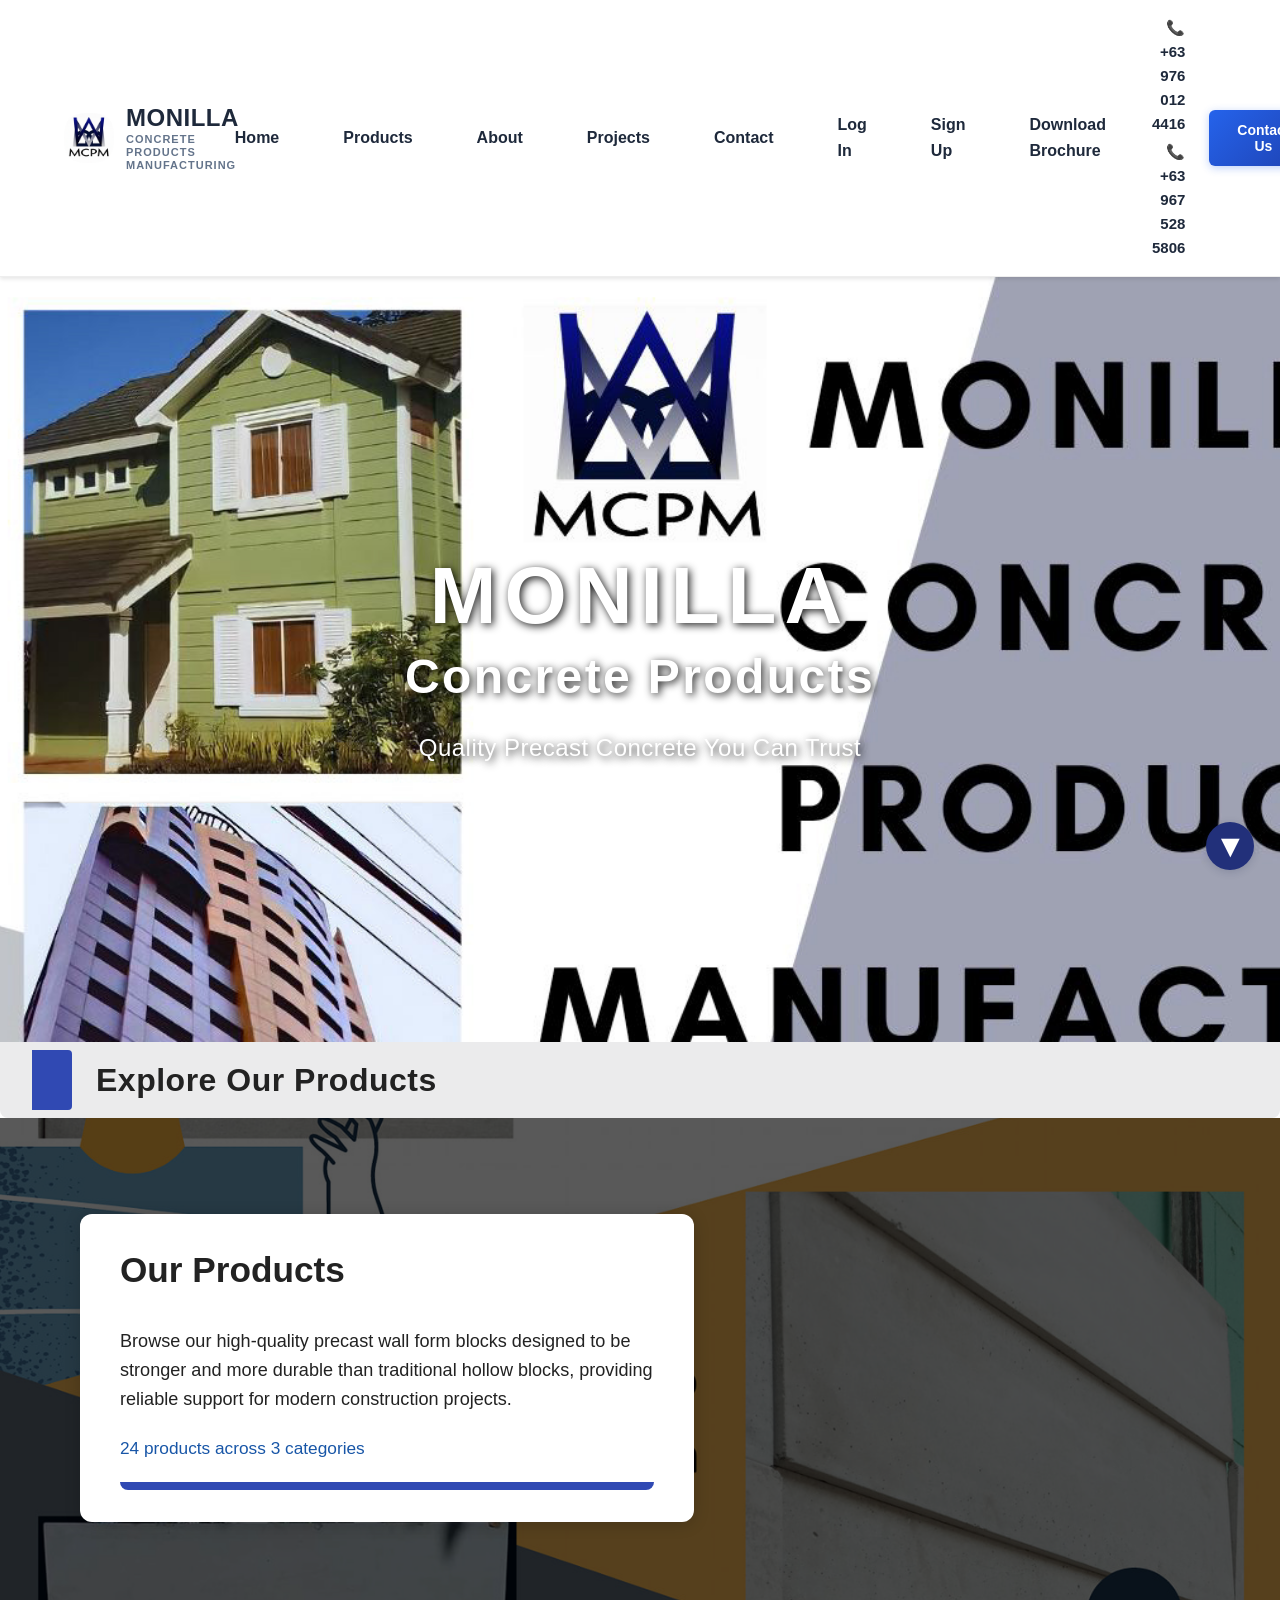
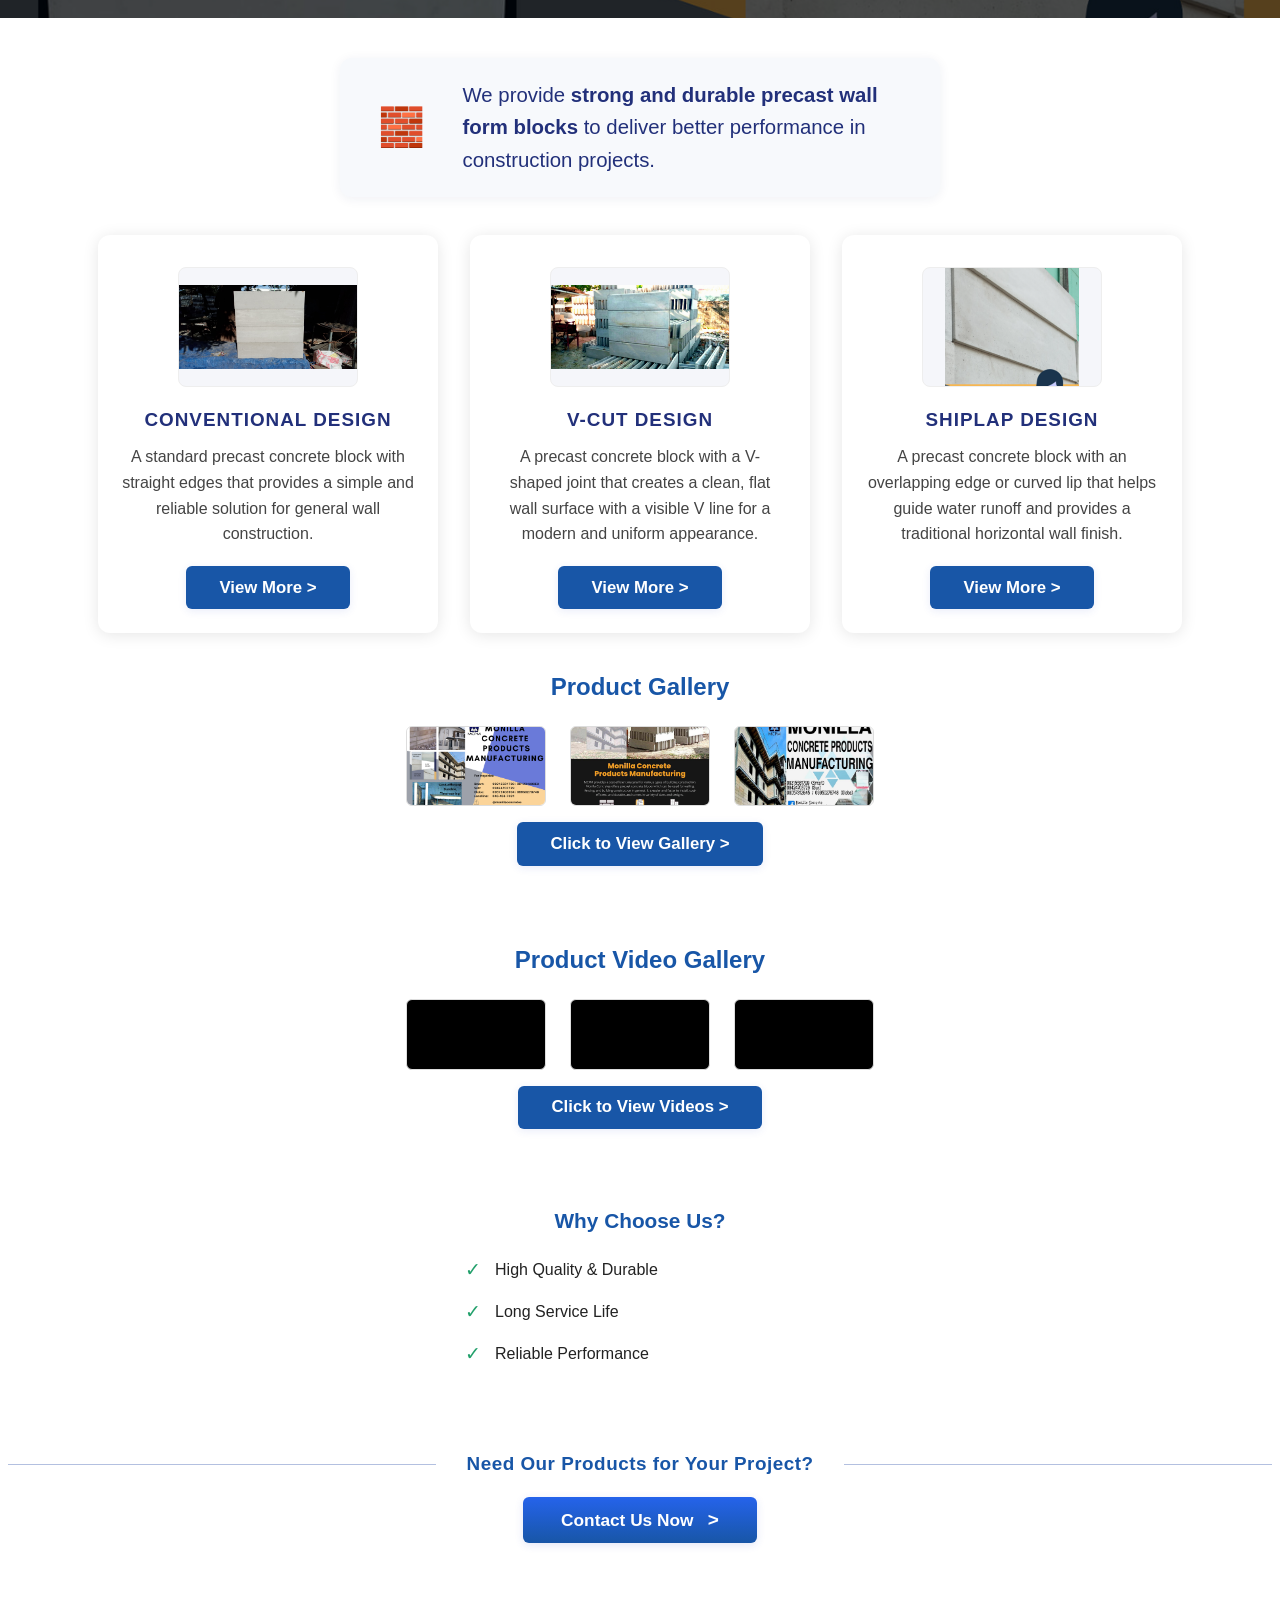
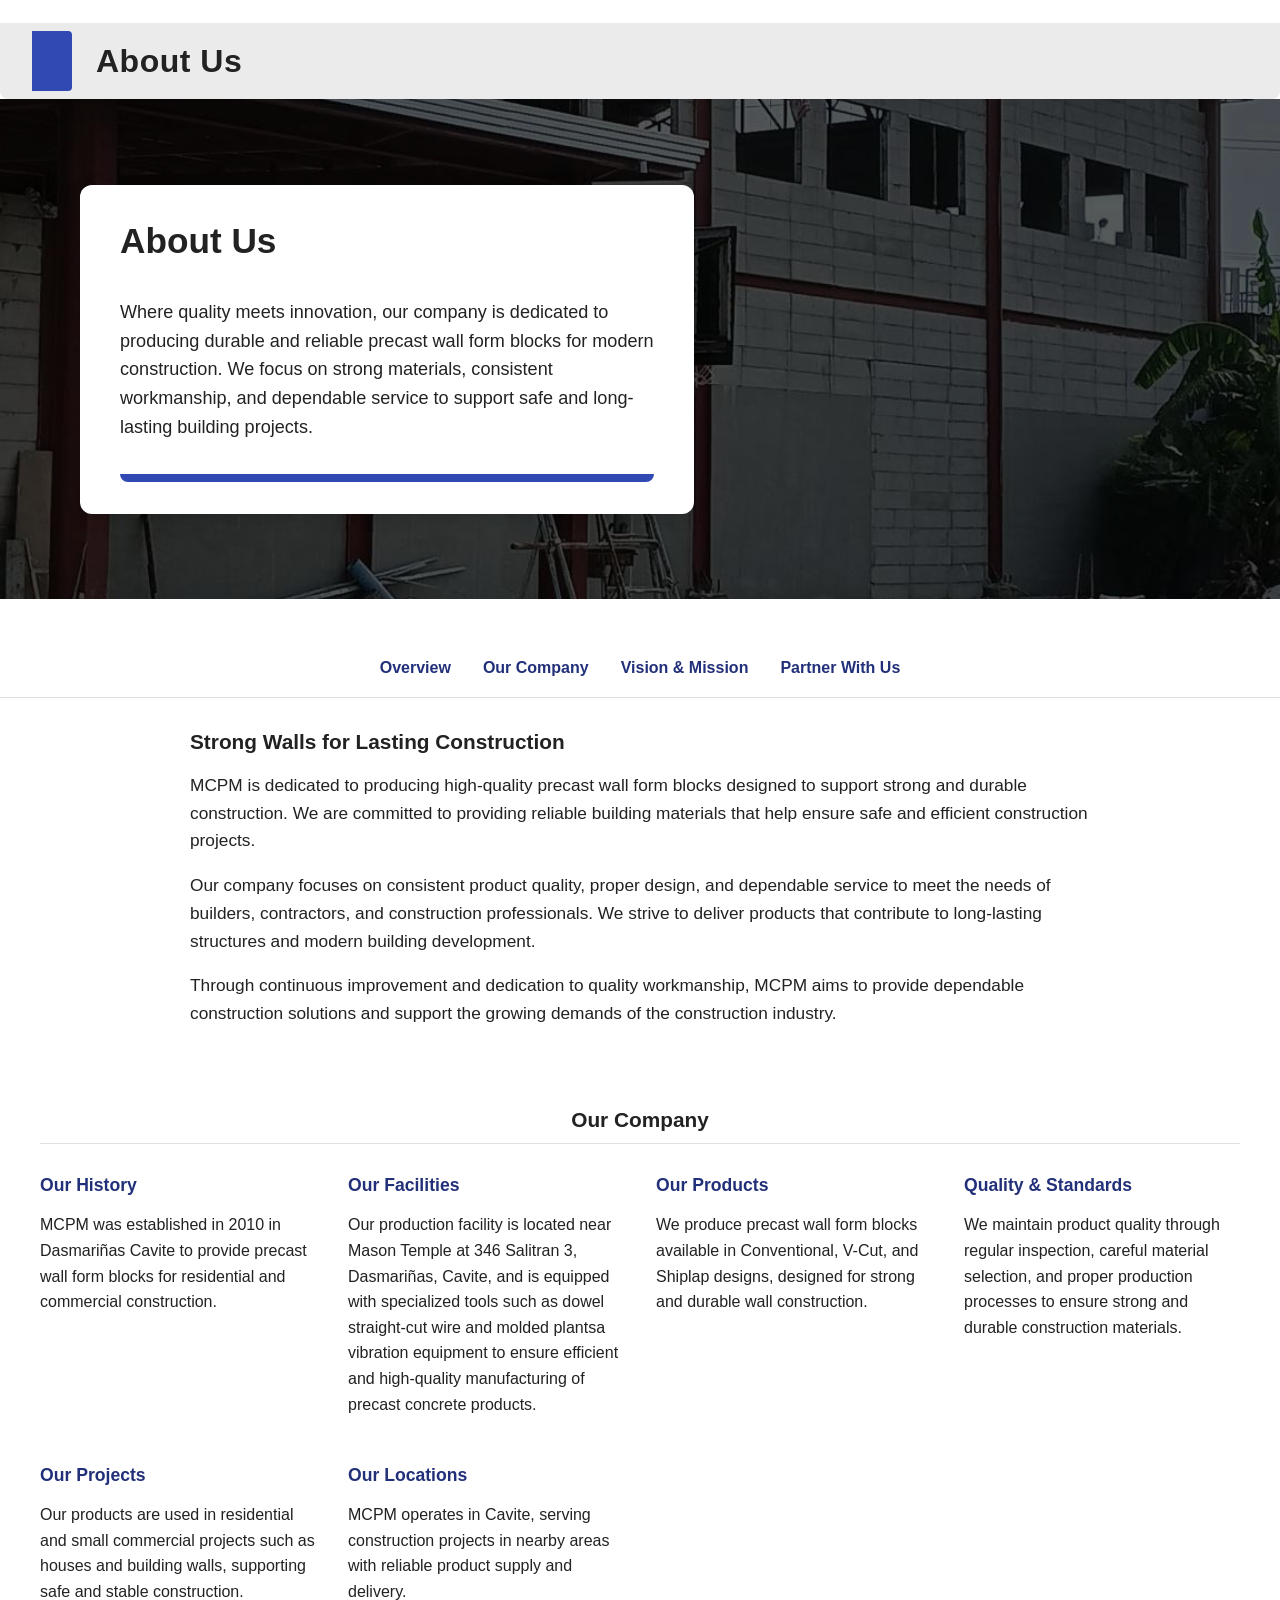
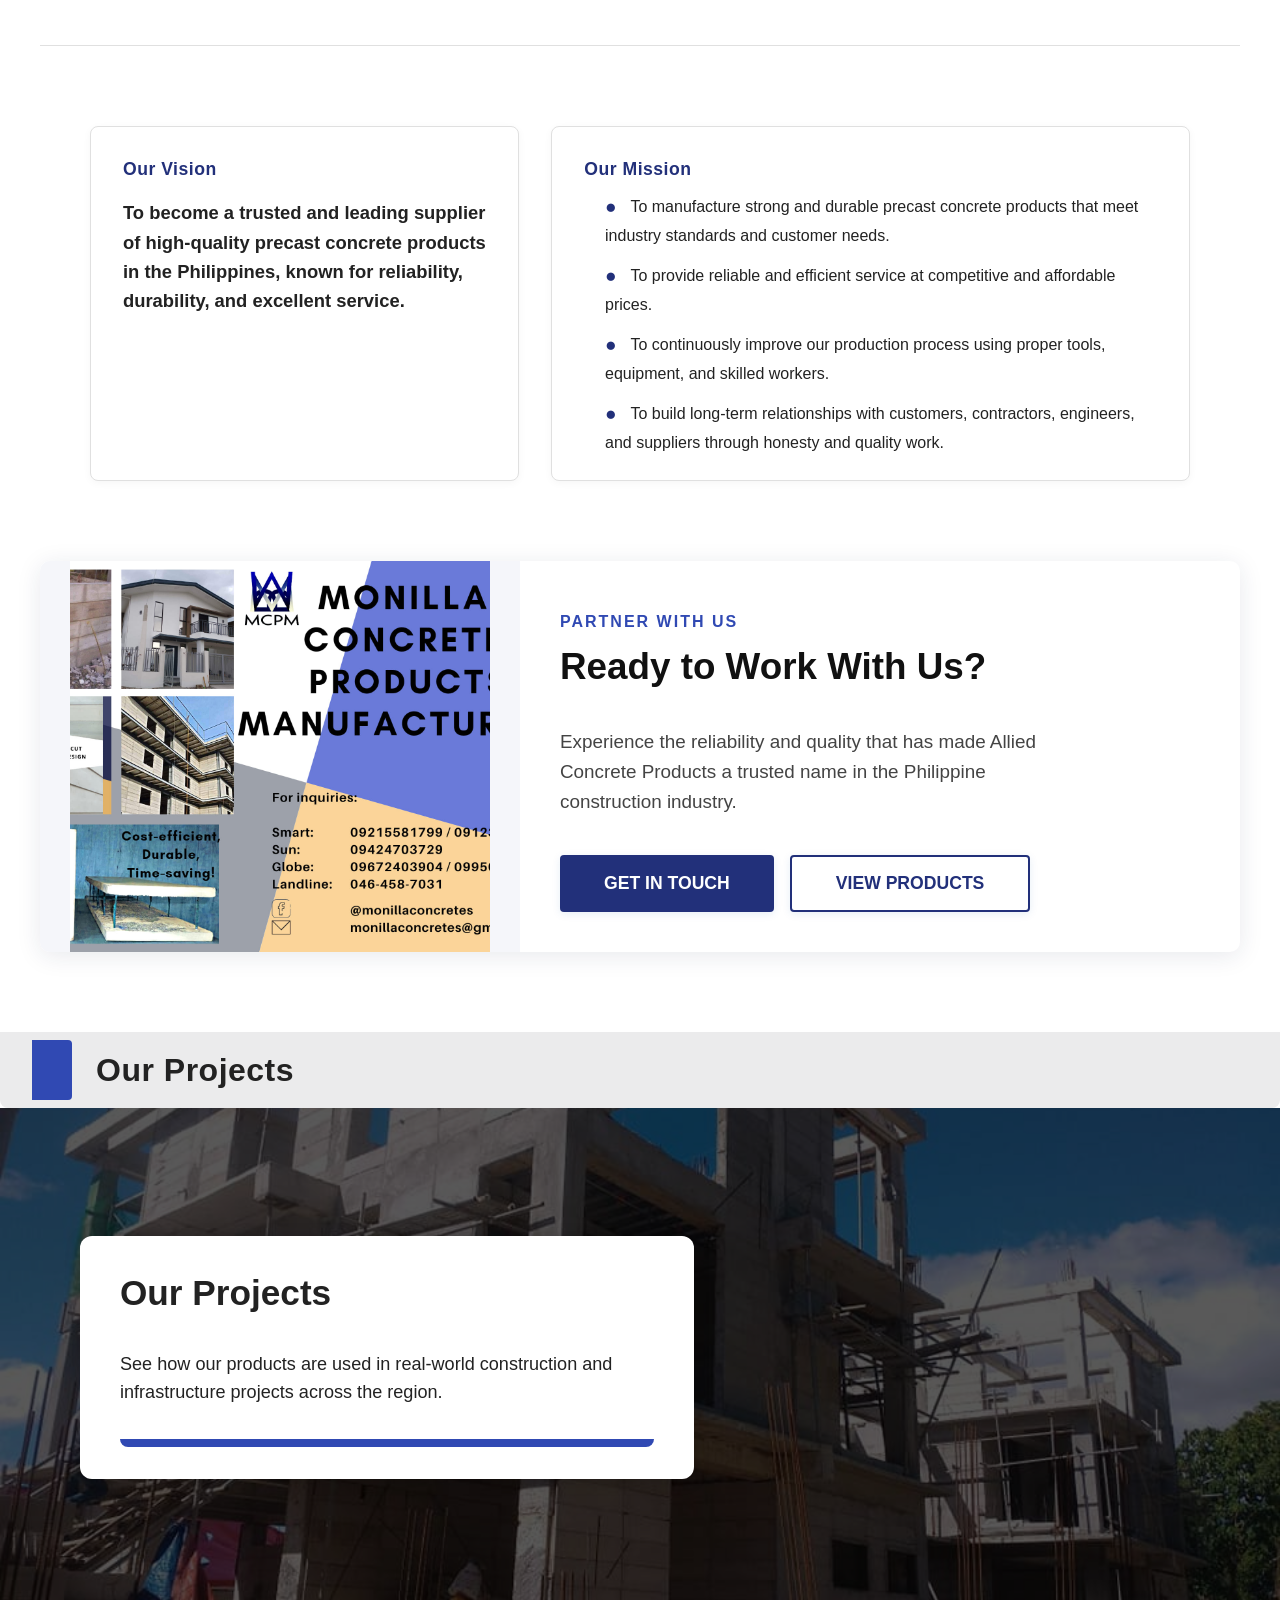
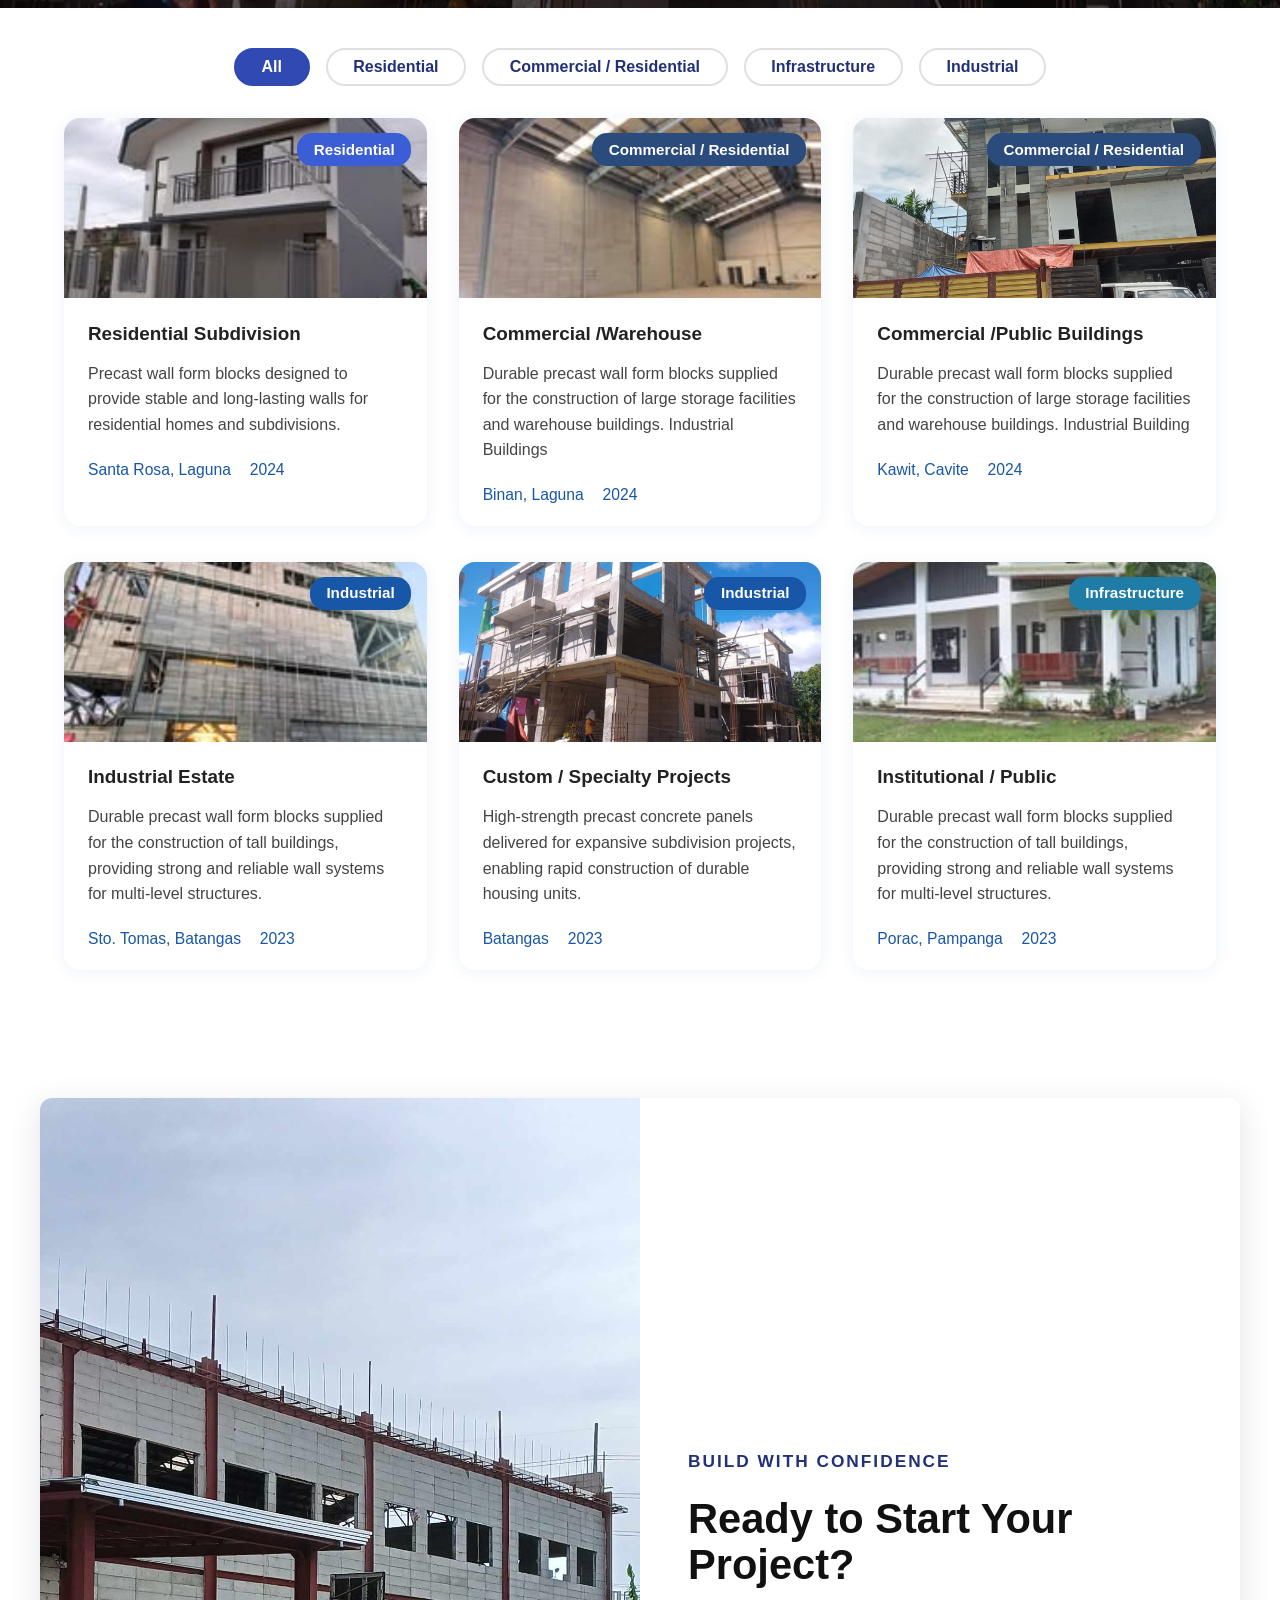
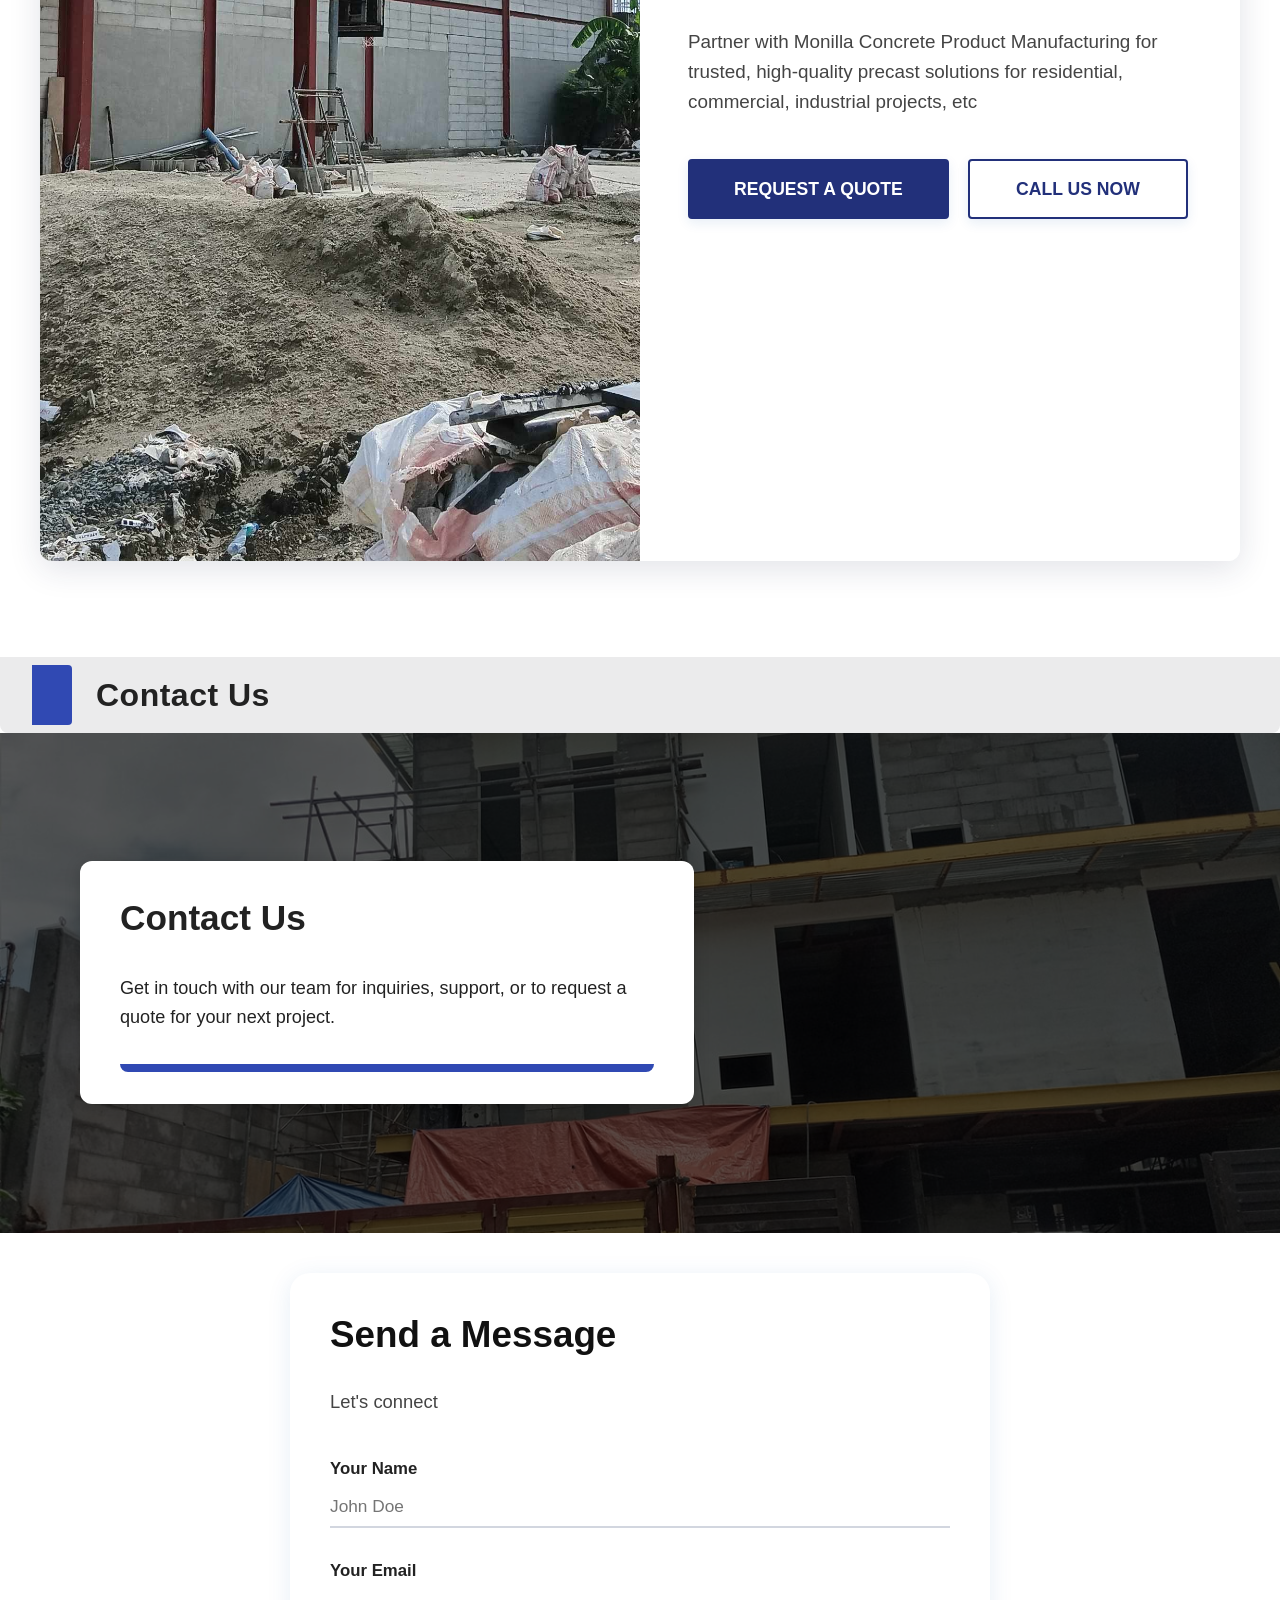
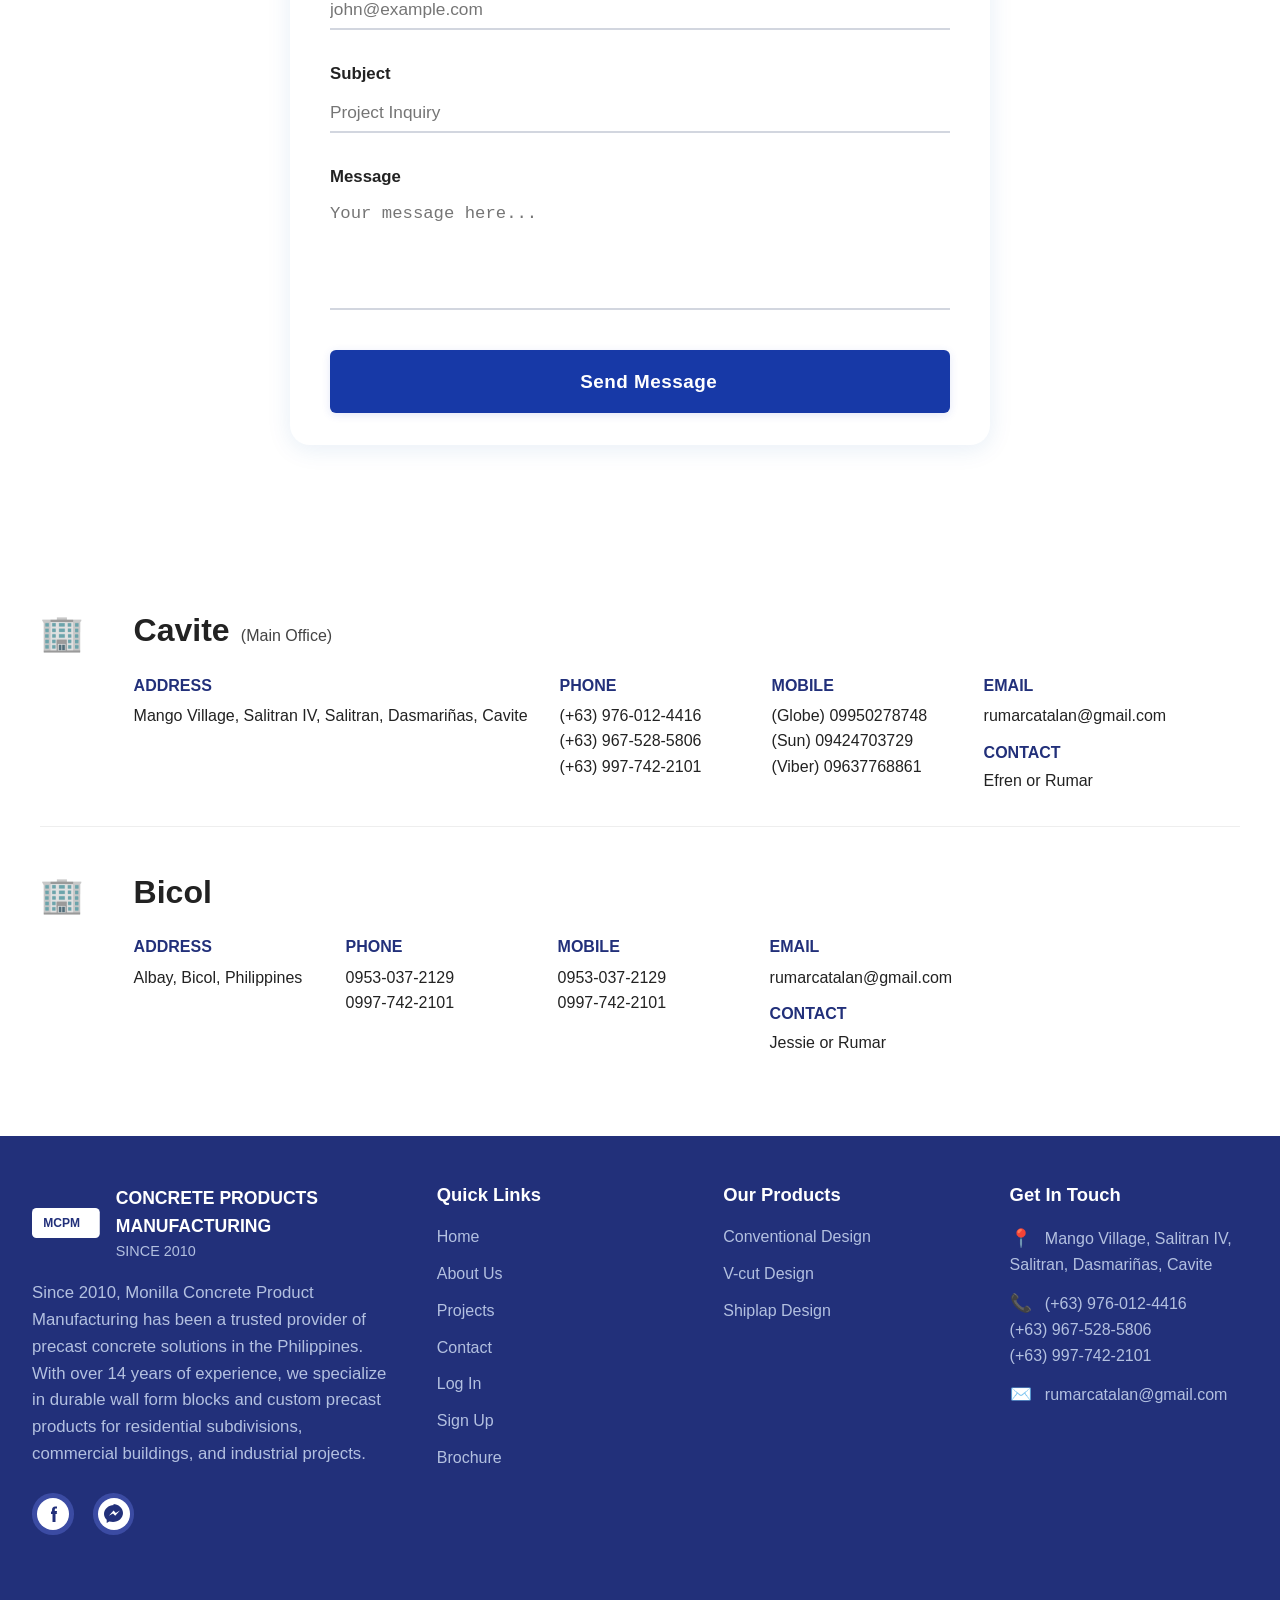
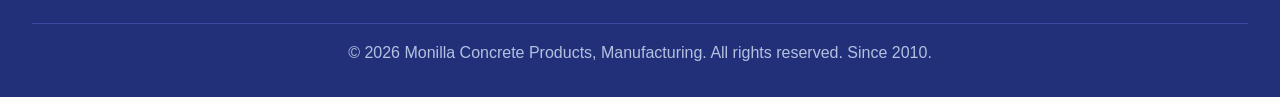
==== commit 7099e1ab: "Add auth backend, pages, and assets Introduce starter authentication system and project scaffolding:" ====
--- a/index.html
+++ b/index.html
@@ -4,1200 +4,1242 @@
     <meta charset="UTF-8" />
     <meta name="viewport" content="width=device-width, initial-scale=1.0" />
     <title>Monilla Website</title>
-    <link rel="icon" type="image/png" href="image/LOGO.png" />
+    <link rel="icon" type="image/png" href="images/home_product/LOGO.png" />
 
     <link rel="stylesheet" href="style.css" />
   </head>
   <body>
-    <header>
-      <div class="header-container">
-        <div class="logo">
-          <img
-            src="images/home_product/LOGO.png"
-            alt="Monilla Concrete Logo"
-            class="logo-img"
-          />
-          <div class="logo-text">
-            <span class="logo-title">MONILLA</span>
-            <span class="logo-subtitle">CONCRETE PRODUCTS MANUFACTURING</span>
+    <div class="project-wrapper">
+      <header>
+        <div class="header-container">
+          <div class="logo">
+            <img
+              src="images/home_product/LOGO.png"
+              alt="Monilla Concrete Logo"
+              class="logo-img"
+            />
+            <div class="logo-text">
+              <span class="logo-title">MONILLA</span>
+              <span class="logo-subtitle">CONCRETE PRODUCTS MANUFACTURING</span>
+            </div>
+          </div>
+
+          <nav class="nav-menu">
+            <a href="#home" class="nav-link">Home</a>
+            <a href="#products" class="nav-link">Products</a>
+            <a href="#about" class="nav-link">About</a>
+            <a href="#projects" class="nav-link">Projects</a>
+            <a href="#contact" class="nav-link">Contact</a>
+            <a href="login.html" class="nav-link">Log In</a>
+            <a href="signup.html" class="nav-link">Sign Up</a>
+            <a href="#download" class="nav-link">Download Brochure</a>
+          </nav>
+
+          <button
+            class="mobile-menu-toggle"
+            id="mobileMenuToggle"
+            aria-label="Toggle navigation menu"
+            aria-expanded="false"
+          >
+            <span></span>
+            <span></span>
+            <span></span>
+          </button>
+
+          <div class="header-right">
+            <div class="contact-info">
+              <div class="phone">📞 +63 976 012 4416</div>
+              <div class="phone">📞 +63 967 528 5806</div>
+            </div>
+            <button class="contact-btn" id="contactBtn">Contact Us</button>
           </div>
         </div>
-
-        <nav class="nav-menu">
-          <a href="#home" class="nav-link">Home</a>
-          <a href="#products" class="nav-link">Products</a>
-          <a href="#about" class="nav-link">About</a>
-          <a href="#projects" class="nav-link">Projects</a>
-          <a href="#contact" class="nav-link">Contact</a>
-          <a href="#download" class="nav-link">Download Brochure</a>
-        </nav>
-
-        <div class="header-right">
-          <div class="contact-info">
-            <div class="phone">📞 +63 976 012 4416</div>
-            <div class="phone">📞 +63 967 528 5806</div>
-          </div>
-          <button class="contact-btn" id="contactBtn">Contact Us</button>
-        </div>
-      </div>
-    </header>
-
-    <main>
-      <!-- Home Section (Hero only) -->
-      <section id="home" class="carousel-section tab-section active">
-        <div class="carousel">
-          <div class="carousel-container">
+      </header>
+
+      <main>
+        <!-- Home Section (Hero only) -->
+        <section id="home" class="carousel-section tab-section active">
+          <div class="carousel">
+            <div class="carousel-container">
+              <img
+                src="images/home_img/ima.png"
+                alt="Image "
+                class="carousel-img active"
+              />
+              <img
+                src="images/home_img/ima1.png"
+                alt="Image 1"
+                class="carousel-img"
+              />
+              <img
+                src="images/home_img/ima2.png"
+                alt="Image 2"
+                class="carousel-img"
+              />
+              <img
+                src="images/home_img/ima3.png"
+                alt="Image 3"
+                class="carousel-img"
+              />
+              <img
+                src="images/home_img/ima4.png"
+                alt="Image 4"
+                class="carousel-img"
+              />
+              <div class="carousel-overlay">
+                <h1 class="hero-title">MONILLA</h1>
+                <h2 class="hero-subtitle">Concrete Products</h2>
+                <p class="hero-tagline">
+                  Quality Precast Concrete You Can Trust
+                </p>
+              </div>
+            </div>
+          </div>
+        </section>
+
+        <!-- Products Section -->
+        <section id="products">
+          <div class="section-header-row">
+            <div class="section-title-bar"></div>
+            <h2 class="section-main-title">Explore Our Products</h2>
+          </div>
+
+          <!-- Section Hero Banner: Left-aligned Box with Blue Bar -->
+          <div class="section-hero-banner">
             <img
-              src="images/home_img/ima.png"
-              alt="Image "
-              class="carousel-img active"
+              class="hero-banner-bg-img"
+              src="images/home_product/Gallery.png"
+              alt="Products Banner"
             />
+            <div class="hero-banner-overlay"></div>
+            <div class="hero-banner-content-row">
+              <div class="hero-banner-content-box">
+                <h2 class="hero-banner-title">Our Products</h2>
+                <p class="hero-banner-desc">
+                  Browse our high-quality precast wall form blocks designed to
+                  be stronger and more durable than traditional hollow blocks,
+                  providing reliable support for modern construction projects.
+                </p>
+                <div class="hero-banner-meta">
+                  24 products across 3 categories
+                </div>
+                <div class="hero-banner-blue-bar"></div>
+              </div>
+            </div>
+          </div>
+
+          <div class="products-intro-card">
+            <span class="products-intro-icon">🧱</span>
+            <span class="products-intro-text"
+              >We provide <b>strong and durable precast wall form blocks</b> to
+              deliver better performance in construction projects.</span
+            >
+          </div>
+          <div class="products-grid">
+            <div class="product-card">
+              <img
+                class="product-card-img"
+                src="images/home_product/conventional.png"
+                alt="Conventional Design"
+              />
+              <div class="product-card-title">CONVENTIONAL DESIGN</div>
+              <div class="product-card-desc">
+                A standard precast concrete block with straight edges that
+                provides a simple and reliable solution for general wall
+                construction.
+              </div>
+              <button
+                class="product-btn view-more-btn"
+                data-title="Precast Wall Form Block – Standard"
+                data-type="Conventional Design"
+                data-material="Concrete"
+                data-category="Precast Construction Material"
+                data-length="1 meter"
+                data-height="25 cm"
+                data-width='3", 4", 5", 6", 8"'
+                data-weight="15 kg"
+                data-color="Gray"
+                data-durability="Long-lasting and weather-resistant"
+                data-application="Wall construction for all building types"
+                data-usage="Suitable for load-bearing and partition walls"
+                data-img="images/home_product/conventional.png"
+              >
+                View More &gt;
+              </button>
+            </div>
+            <div class="product-card">
+              <img
+                class="product-card-img"
+                src="images/home_product/vcut.png"
+                alt="V-Cut Design"
+              />
+              <div class="product-card-title">V-CUT DESIGN</div>
+              <div class="product-card-desc">
+                A precast concrete block with a V-shaped joint that creates a
+                clean, flat wall surface with a visible V line for a modern and
+                uniform appearance.
+              </div>
+              <button
+                class="product-btn view-more-btn"
+                data-title="Precast Wall Form Block – V-Cut"
+                data-type="V-Cut Design"
+                data-material="Concrete"
+                data-category="Precast Construction Material"
+                data-length="1 meter"
+                data-height="25 cm"
+                data-width='3", 4", 5", 6", 8"'
+                data-weight="15 kg"
+                data-color="Gray"
+                data-durability="Long-lasting and weather-resistant"
+                data-application="Decorative and contemporary walls"
+                data-usage="Can be installed horizontally or vertically; creates a flat surface with clean V-joint lines for modern aesthetic"
+                data-img="images/home_product/vcut.png"
+              >
+                View More &gt;
+              </button>
+            </div>
+            <div class="product-card">
+              <img
+                class="product-card-img"
+                src="images/home_product/shiplap.png"
+                alt="Shiplap Design"
+              />
+              <div class="product-card-title">SHIPLAP DESIGN</div>
+              <div class="product-card-desc">
+                A precast concrete block with an overlapping edge or curved lip
+                that helps guide water runoff and provides a traditional
+                horizontal wall finish.
+              </div>
+              <button
+                class="product-btn view-more-btn"
+                data-title="Precast Wall Form Block – Shiplap"
+                data-type="Shiplap Design"
+                data-material="Concrete (non-reinforced)"
+                data-category="Precast Construction Material"
+                data-length="1 meter"
+                data-height="25 cm"
+                data-width='3", 4", 5", 6", 8"'
+                data-weight="15 kg"
+                data-color="Gray"
+                data-durability="Long-lasting and weather-resistant; curved lip helps water runoff and reduces moisture damage"
+                data-application="Decorative and traditional-style walls"
+                data-usage="Installed horizontally; curved lip overlaps for tighter fit and better rainfall resistance; gives a softer, rustic look"
+                data-img="images/home_product/shiplap.png"
+              >
+                View More &gt;
+              </button>
+            </div>
+          </div>
+
+          <!-- Product Modal Popup -->
+          <div
+            id="product-modal"
+            class="product-modal-overlay"
+            style="display: none"
+          >
+            <div class="product-modal-card">
+              <button class="product-modal-close" id="productModalClose">
+                &times;
+              </button>
+              <div class="product-modal-content">
+                <div class="product-modal-img-col">
+                  <img
+                    id="productModalImg"
+                    src=""
+                    alt="Product Image"
+                    class="product-modal-img"
+                  />
+                </div>
+                <div class="product-modal-info-col">
+                  <div class="product-modal-badge" id="productModalCategory">
+                    CATEGORY
+                  </div>
+                  <h2 class="product-modal-title" id="productModalTitle">
+                    Product Name
+                  </h2>
+                  <div class="product-modal-type" id="productModalType">
+                    Type
+                  </div>
+                  <hr class="product-modal-divider" />
+                  <div class="product-modal-specs">
+                    <div class="product-modal-spec-label">
+                      Product Specifications
+                    </div>
+                    <div>
+                      <b>Product Name:</b> <span id="productModalTitle2"></span>
+                    </div>
+                    <div><b>Type:</b> <span id="productModalType2"></span></div>
+                    <div>
+                      <b>Material:</b> <span id="productModalMaterial"></span>
+                    </div>
+                    <div>
+                      <b>Category:</b> <span id="productModalCategory2"></span>
+                    </div>
+                    <div>
+                      <b>Length:</b> <span id="productModalLength"></span>
+                    </div>
+                    <div>
+                      <b>Height:</b> <span id="productModalHeight"></span>
+                    </div>
+                    <div>
+                      <b>Width/Thickness Options:</b>
+                      <span id="productModalWidth"></span>
+                    </div>
+                    <div>
+                      <b>Weight:</b> <span id="productModalWeight"></span>
+                    </div>
+                    <div>
+                      <b>Color:</b> <span id="productModalColor"></span>
+                    </div>
+                    <div>
+                      <b>Durability:</b>
+                      <span id="productModalDurability"></span>
+                    </div>
+                    <div>
+                      <b>Application:</b>
+                      <span id="productModalApplication"></span>
+                    </div>
+                    <div>
+                      <b>Usage:</b> <span id="productModalUsage"></span>
+                    </div>
+                  </div>
+                  <div class="product-modal-btn-row">
+                    <button class="product-modal-btn primary">
+                      Inquire Now
+                    </button>
+                    <button class="product-modal-btn secondary">
+                      Contact Us
+                    </button>
+                  </div>
+                </div>
+              </div>
+            </div>
+          </div>
+
+          <div class="product-gallery-section">
+            <h3 class="product-gallery-title">Product Gallery</h3>
+            <div class="product-gallery-row">
+              <img
+                class="product-gallery-img"
+                src="images/gallery_img/gal1.png"
+                alt="Gallery 1"
+              />
+              <img
+                class="product-gallery-img"
+                src="images/gallery_img/gal2.png"
+                alt="Gallery 2"
+              />
+              <img
+                class="product-gallery-img"
+                src="images/gallery_img/gal3.png"
+                alt="Gallery 3"
+              />
+            </div>
+            <button
+              class="product-btn product-gallery-btn"
+              id="open-gallery-modal"
+            >
+              Click to View Gallery &gt;
+            </button>
+          </div>
+
+          <!-- Product Video Gallery Section -->
+          <div
+            class="product-video-gallery-section"
+            style="margin: 5em 0 5em 0; text-align: center"
+          >
+            <h3
+              class="product-gallery-title"
+              style="
+                font-size: 1.5rem;
+                font-weight: 700;
+                color: #1856a7;
+                margin-bottom: 1em;
+              "
+            >
+              Product Video Gallery
+            </h3>
+            <div
+              class="product-video-gallery-row"
+              style="
+                display: flex;
+                justify-content: center;
+                align-items: center;
+                gap: 1.5em;
+                margin-bottom: 1em;
+              "
+            >
+              <video
+                src="videos/vid1.mp4"
+                width="140"
+                height="80"
+                style="
+                  border-radius: 6px;
+                  border: 1px solid #ddd;
+                  object-fit: cover;
+                  background: #000;
+                "
+                muted
+              ></video>
+              <video
+                src="videos/vid2.mp4"
+                width="140"
+                height="80"
+                style="
+                  border-radius: 6px;
+                  border: 1px solid #ddd;
+                  object-fit: cover;
+                  background: #000;
+                "
+                muted
+              ></video>
+              <video
+                src="videos/vid3.mp4"
+                width="140"
+                height="80"
+                style="
+                  border-radius: 6px;
+                  border: 1px solid #ddd;
+                  object-fit: cover;
+                  background: #000;
+                "
+                muted
+              ></video>
+            </div>
+            <button
+              class="product-btn"
+              id="open-video-modal"
+              style="margin: 0 auto; display: inline-block"
+            >
+              Click to View Videos &gt;
+            </button>
+          </div>
+
+          <!-- Video Gallery Modal -->
+
+          <div id="video-modal" class="gallery-modal" style="display: none">
+            <div class="gallery-modal-content video-modal-content">
+              <button id="close-video-modal" class="gallery-modal-close">
+                &times;
+              </button>
+              <video
+                id="video-modal-player"
+                class="gallery-modal-video"
+                src="videos/vid1.mp4"
+                controls
+              ></video>
+              <div class="gallery-modal-nav">
+                <button id="video-prev" class="gallery-modal-nav-btn">
+                  &lt; Prev
+                </button>
+                <button id="video-next" class="gallery-modal-nav-btn">
+                  Next &gt;
+                </button>
+              </div>
+            </div>
+          </div>
+
+          <!-- Gallery Modal -->
+
+          <div id="gallery-modal" class="gallery-modal" style="display: none">
+            <div class="gallery-modal-content image-modal-content">
+              <button id="close-gallery-modal" class="gallery-modal-close">
+                &times;
+              </button>
+              <img
+                id="gallery-modal-img"
+                class="gallery-modal-img"
+                src="images/home_product/conventional.png"
+                alt="Gallery Image"
+              />
+              <div class="gallery-modal-nav">
+                <button id="gallery-prev" class="gallery-modal-nav-btn">
+                  &lt; Prev
+                </button>
+                <button id="gallery-next" class="gallery-modal-nav-btn">
+                  Next &gt;
+                </button>
+              </div>
+            </div>
+          </div>
+
+          <div class="why-choose-section">
+            <h3 class="why-choose-title">Why Choose Us?</h3>
+            <ul class="why-choose-list">
+              <li class="why-choose-item">
+                <span class="why-choose-check">&#10003;</span>
+                High Quality &amp; Durable
+              </li>
+              <li class="why-choose-item">
+                <span class="why-choose-check">&#10003;</span>
+                Long Service Life
+              </li>
+              <li class="why-choose-item">
+                <span class="why-choose-check">&#10003;</span>
+                Reliable Performance
+              </li>
+            </ul>
+          </div>
+
+          <!-- Call to Action Section -->
+          <div class="home-cta-section">
+            <div class="cta-heading-row">
+              <hr class="cta-hr" />
+              <span class="cta-heading"
+                >Need Our Products for Your Project?</span
+              >
+              <hr class="cta-hr" />
+            </div>
+            <button class="cta-btn cta-btn-blue">
+              Contact Us Now <span class="cta-arrow">&gt;</span>
+            </button>
+          </div>
+        </section>
+
+        <!-- About Section -->
+        <section id="about">
+          <div class="section-header-row">
+            <div class="section-title-bar"></div>
+            <h2 class="section-main-title">About Us</h2>
+          </div>
+
+          <div class="section-hero-banner">
             <img
               src="images/home_img/ima1.png"
-              alt="Image 1"
-              class="carousel-img"
+              alt="About Banner"
+              class="hero-bg-img"
             />
+            <div class="hero-overlay"></div>
+            <div class="hero-content-row">
+              <div class="hero-content-box">
+                <h2 class="hero-content-title">About Us</h2>
+                <p class="hero-content-desc">
+                  Where quality meets innovation, our company is dedicated to
+                  producing durable and reliable precast wall form blocks for
+                  modern construction. We focus on strong materials, consistent
+                  workmanship, and dependable service to support safe and
+                  long-lasting building projects.
+                </p>
+                <div class="hero-blue-bar"></div>
+              </div>
+            </div>
+          </div>
+
+          <!-- Tab navigation -->
+          <nav class="about-tabs">
+            <a href="#about-overview" class="about-tab-link">Overview</a>
+            <a href="#about-company" class="about-tab-link">Our Company</a>
+            <a href="#about-vision" class="about-tab-link">Vision & Mission</a>
+            <a href="#about-partner" class="about-tab-link">Partner With Us</a>
+          </nav>
+          <!-- Overview Section -->
+          <section id="about-overview" class="about-overview-section">
+            <h3 class="about-overview-title">
+              Strong Walls for Lasting Construction
+            </h3>
+            <p class="about-overview-text">
+              MCPM is dedicated to producing high-quality precast wall form
+              blocks designed to support strong and durable construction. We are
+              committed to providing reliable building materials that help
+              ensure safe and efficient construction projects.
+            </p>
+            <p class="about-overview-text">
+              Our company focuses on consistent product quality, proper design,
+              and dependable service to meet the needs of builders, contractors,
+              and construction professionals. We strive to deliver products that
+              contribute to long-lasting structures and modern building
+              development.
+            </p>
+            <p class="about-overview-text">
+              Through continuous improvement and dedication to quality
+              workmanship, MCPM aims to provide dependable construction
+              solutions and support the growing demands of the construction
+              industry.
+            </p>
+          </section>
+          <!-- Our Company Section -->
+          <section id="about-company" class="about-company-section">
+            <h3 class="about-company-title">Our Company</h3>
+            <div class="about-company-grid">
+              <div>
+                <h4
+                  style="color: #22307a; font-size: 1.1em; margin-bottom: 0.5em"
+                >
+                  Our History
+                </h4>
+                <p>
+                  MCPM was established in 2010 in Dasmariñas Cavite to provide
+                  precast wall form blocks for residential and commercial
+                  construction.
+                </p>
+              </div>
+              <div>
+                <h4
+                  style="color: #22307a; font-size: 1.1em; margin-bottom: 0.5em"
+                >
+                  Our Facilities
+                </h4>
+                <p>
+                  Our production facility is located near Mason Temple at 346
+                  Salitran 3, Dasmariñas, Cavite, and is equipped with
+                  specialized tools such as dowel straight-cut wire and molded
+                  plantsa vibration equipment to ensure efficient and
+                  high-quality manufacturing of precast concrete products.
+                </p>
+              </div>
+              <div>
+                <h4
+                  style="color: #22307a; font-size: 1.1em; margin-bottom: 0.5em"
+                >
+                  Our Products
+                </h4>
+                <p>
+                  We produce precast wall form blocks available in Conventional,
+                  V-Cut, and Shiplap designs, designed for strong and durable
+                  wall construction.
+                </p>
+              </div>
+              <div>
+                <h4
+                  style="color: #22307a; font-size: 1.1em; margin-bottom: 0.5em"
+                >
+                  Quality & Standards
+                </h4>
+                <p>
+                  We maintain product quality through regular inspection,
+                  careful material selection, and proper production processes to
+                  ensure strong and durable construction materials.
+                </p>
+              </div>
+              <div>
+                <h4
+                  style="color: #22307a; font-size: 1.1em; margin-bottom: 0.5em"
+                >
+                  Our Projects
+                </h4>
+                <p>
+                  Our products are used in residential and small commercial
+                  projects such as houses and building walls, supporting safe
+                  and stable construction.
+                </p>
+              </div>
+              <div>
+                <h4
+                  style="color: #22307a; font-size: 1.1em; margin-bottom: 0.5em"
+                >
+                  Our Locations
+                </h4>
+                <p>
+                  MCPM operates in Cavite, serving construction projects in
+                  nearby areas with reliable product supply and delivery.
+                </p>
+              </div>
+            </div>
+          </section>
+          <!-- Vision & Mission Section -->
+          <section id="about-vision" class="about-vision-section">
+            <div class="about-vision-card">
+              <h4 class="about-vision-title">Our Vision</h4>
+              <p class="about-vision-text">
+                To become a trusted and leading supplier of high-quality precast
+                concrete products in the Philippines, known for reliability,
+                durability, and excellent service.
+              </p>
+            </div>
+            <div class="about-mission-card">
+              <h4 class="about-mission-title">Our Mission</h4>
+              <ul class="about-mission-list">
+                <li class="about-mission-item">
+                  <span class="about-mission-bullet">&#9679;</span>
+                  To manufacture strong and durable precast concrete products
+                  that meet industry standards and customer needs.
+                </li>
+                <li class="about-mission-item">
+                  <span class="about-mission-bullet">&#9679;</span>
+                  To provide reliable and efficient service at competitive and
+                  affordable prices.
+                </li>
+                <li class="about-mission-item">
+                  <span class="about-mission-bullet">&#9679;</span>
+                  To continuously improve our production process using proper
+                  tools, equipment, and skilled workers.
+                </li>
+                <li class="about-mission-item">
+                  <span class="about-mission-bullet">&#9679;</span>
+                  To build long-term relationships with customers, contractors,
+                  engineers, and suppliers through honesty and quality work.
+                </li>
+              </ul>
+            </div>
+          </section>
+          <!-- Partner With Us Section (placeholder) -->
+          <section id="about-partner" class="about-partner-section">
+            <div class="about-partner-container">
+              <div class="about-partner-img-col">
+                <img
+                  src="images/gallery_img/gal1.png"
+                  alt="Partner With Us"
+                  class="about-partner-img"
+                />
+              </div>
+              <div class="about-partner-content-col">
+                <div class="about-partner-label">Partner With Us</div>
+                <h2 class="about-partner-title">Ready to Work With Us?</h2>
+                <p class="about-partner-desc">
+                  Experience the reliability and quality that has made Allied
+                  Concrete Products a trusted name in the Philippine
+                  construction industry.
+                </p>
+                <div class="about-partner-btn-row">
+                  <button
+                    class="about-partner-btn about-partner-btn-primary"
+                    id="about-partner-contact"
+                  >
+                    GET IN TOUCH
+                  </button>
+                  <button
+                    class="about-partner-btn about-partner-btn-secondary"
+                    id="about-partner-products"
+                  >
+                    VIEW PRODUCTS
+                  </button>
+                </div>
+              </div>
+            </div>
+          </section>
+        </section>
+
+        <!-- Projects Section -->
+        <section id="projects">
+          <div class="section-header-row">
+            <div class="section-title-bar"></div>
+            <h2 class="section-main-title">Our Projects</h2>
+          </div>
+
+          <div class="section-hero-banner">
             <img
               src="images/home_img/ima2.png"
-              alt="Image 2"
-              class="carousel-img"
+              alt="Projects Banner"
+              class="hero-bg-img"
             />
+            <div class="hero-overlay"></div>
+            <div class="hero-content-row">
+              <div class="hero-content-box">
+                <h2 class="hero-content-title">Our Projects</h2>
+                <p class="hero-content-desc">
+                  See how our products are used in real-world construction and
+                  infrastructure projects across the region.
+                </p>
+                <div class="hero-blue-bar"></div>
+              </div>
+            </div>
+          </div>
+
+          <!-- Project Filter and Card Grid Section -->
+          <div class="project-filter-section">
+            <div class="project-filter-container">
+              <div class="project-filters">
+                <button class="project-filter-btn active">All</button>
+                <button class="project-filter-btn">Residential</button>
+                <button class="project-filter-btn">
+                  Commercial / Residential
+                </button>
+                <button class="project-filter-btn">Infrastructure</button>
+                <button class="project-filter-btn">Industrial</button>
+              </div>
+              <div class="project-card-grid">
+                <!-- Project cards remain unchanged, only styles are moved to CSS -->
+                <div class="project-card">
+                  <div class="project-card-img-wrap">
+                    <img
+                      src="images/gallery_img/gal93.png"
+                      alt="Residential Subdivision"
+                      class="project-card-img"
+                    />
+                    <span class="project-card-badge residential"
+                      >Residential</span
+                    >
+                  </div>
+                  <div class="project-card-body">
+                    <div class="project-card-title">
+                      Residential Subdivision
+                    </div>
+                    <div class="project-card-desc">
+                      Precast wall form blocks designed to provide stable and
+                      long-lasting walls for residential homes and subdivisions.
+                    </div>
+                    <div class="project-card-meta">
+                      <span>Santa Rosa, Laguna</span> <span>2024</span>
+                    </div>
+                  </div>
+                </div>
+                <div class="project-card">
+                  <div class="project-card-img-wrap">
+                    <img
+                      src="images/gallery_img/gal113.png"
+                      alt="Commercial / Residential"
+                      class="project-card-img"
+                    />
+                    <span class="project-card-badge commercial"
+                      >Commercial / Residential</span
+                    >
+                  </div>
+                  <div class="project-card-body">
+                    <div class="project-card-title">Commercial /Warehouse</div>
+                    <div class="project-card-desc">
+                      Durable precast wall form blocks supplied for the
+                      construction of large storage facilities and warehouse
+                      buildings. Industrial Buildings
+                    </div>
+                    <div class="project-card-meta">
+                      <span>Binan, Laguna</span> <span>2024</span>
+                    </div>
+                  </div>
+                </div>
+                <div class="project-card">
+                  <div class="project-card-img-wrap">
+                    <img
+                      src="images/home_img/ima3.png"
+                      alt="Commercial / Residential"
+                      class="project-card-img"
+                    />
+                    <span class="project-card-badge commercial"
+                      >Commercial / Residential</span
+                    >
+                  </div>
+                  <div class="project-card-body">
+                    <div class="project-card-title">
+                      Commercial /Public Buildings
+                    </div>
+                    <div class="project-card-desc">
+                      Durable precast wall form blocks supplied for the
+                      construction of large storage facilities and warehouse
+                      buildings. Industrial Building
+                    </div>
+                    <div class="project-card-meta">
+                      <span>Kawit, Cavite</span> <span>2024</span>
+                    </div>
+                  </div>
+                </div>
+                <div class="project-card">
+                  <div class="project-card-img-wrap">
+                    <img
+                      src="images/gallery_img/gal114.png"
+                      alt="Industrial Estate"
+                      class="project-card-img"
+                    />
+                    <span class="project-card-badge industrial"
+                      >Industrial</span
+                    >
+                  </div>
+                  <div class="project-card-body">
+                    <div class="project-card-title">Industrial Estate</div>
+                    <div class="project-card-desc">
+                      Durable precast wall form blocks supplied for the
+                      construction of tall buildings, providing strong and
+                      reliable wall systems for multi-level structures.
+                    </div>
+                    <div class="project-card-meta">
+                      <span>Sto. Tomas, Batangas</span> <span>2023</span>
+                    </div>
+                  </div>
+                </div>
+                <div class="project-card">
+                  <div class="project-card-img-wrap">
+                    <img
+                      src="images/home_img/ima2.png"
+                      alt="Industrial Estate"
+                      class="project-card-img"
+                    />
+                    <span class="project-card-badge industrial"
+                      >Industrial</span
+                    >
+                  </div>
+                  <div class="project-card-body">
+                    <div class="project-card-title">
+                      Custom / Specialty Projects
+                    </div>
+                    <div class="project-card-desc">
+                      High-strength precast concrete panels delivered for
+                      expansive subdivision projects, enabling rapid
+                      construction of durable housing units.
+                    </div>
+                    <div class="project-card-meta">
+                      <span>Batangas</span> <span>2023</span>
+                    </div>
+                  </div>
+                </div>
+                <div class="project-card">
+                  <div class="project-card-img-wrap">
+                    <img
+                      src="images/gallery_img/gal87.png"
+                      alt="Bridge / Highway"
+                      class="project-card-img"
+                    />
+                    <span class="project-card-badge infrastructure"
+                      >Infrastructure</span
+                    >
+                  </div>
+                  <div class="project-card-body">
+                    <div class="project-card-title">Institutional / Public</div>
+                    <div class="project-card-desc">
+                      Durable precast wall form blocks supplied for the
+                      construction of tall buildings, providing strong and
+                      reliable wall systems for multi-level structures.
+                    </div>
+                    <div class="project-card-meta">
+                      <span>Porac, Pampanga</span> <span>2023</span>
+                    </div>
+                  </div>
+                </div>
+              </div>
+            </div>
+          </div>
+
+          <!-- Large Project CTA Section -->
+          <div class="project-cta-section">
+            <div class="project-cta-container redesigned-cta">
+              <div class="project-cta-img-wrap redesigned-cta-img-wrap">
+                <img
+                  src="images/home_img/ima1.png"
+                  alt="Ready to Start Project"
+                  class="project-cta-img redesigned-cta-img"
+                />
+              </div>
+              <div class="project-cta-content redesigned-cta-content">
+                <div class="project-cta-label redesigned-cta-label">
+                  BUILD WITH CONFIDENCE
+                </div>
+                <h2 class="project-cta-title redesigned-cta-title">
+                  Ready to Start Your Project?
+                </h2>
+                <p class="project-cta-desc redesigned-cta-desc">
+                  Partner with Monilla Concrete Product Manufacturing for
+                  trusted, high-quality precast solutions for residential,
+                  commercial, industrial projects, etc
+                </p>
+                <div class="project-cta-btn-row redesigned-cta-btn-row">
+                  <button class="project-cta-btn redesigned-cta-btn primary">
+                    REQUEST A QUOTE
+                  </button>
+                  <button class="project-cta-btn redesigned-cta-btn secondary">
+                    CALL US NOW
+                  </button>
+                </div>
+              </div>
+            </div>
+          </div>
+        </section>
+
+        <!-- Contact Section -->
+        <section id="contact">
+          <div class="section-header-row">
+            <div class="section-title-bar"></div>
+            <h2 class="section-main-title">Contact Us</h2>
+          </div>
+
+          <div class="section-hero-banner">
             <img
               src="images/home_img/ima3.png"
-              alt="Image 3"
-              class="carousel-img"
+              alt="Contact Banner"
+              class="hero-bg-img"
             />
-            <img
-              src="images/home_img/ima4.png"
-              alt="Image 4"
-              class="carousel-img"
-            />
-            <div class="carousel-overlay">
-              <h1 class="hero-title">MONILLA</h1>
-              <h2 class="hero-subtitle">Concrete Products</h2>
-              <p class="hero-tagline">Quality Precast Concrete You Can Trust</p>
-            </div>
-          </div>
-        </div>
-      </section>
-
-      <!-- Products Section -->
-      <section id="products">
-        <div class="section-header-row">
-          <div class="section-title-bar"></div>
-          <h2 class="section-main-title">Explore Our Products</h2>
-        </div>
-
-        <!-- Section Hero Banner: Left-aligned Box with Blue Bar -->
-        <div class="section-hero-banner">
-          <img
-            class="hero-banner-bg-img"
-            src="images/home_product/Gallery.png"
-            alt="Products Banner"
-          />
-          <div class="hero-banner-overlay"></div>
-          <div class="hero-banner-content-row">
-            <div class="hero-banner-content-box">
-              <h2 class="hero-banner-title">Our Products</h2>
-              <p class="hero-banner-desc">
-                Browse our high-quality precast wall form blocks designed to be
-                stronger and more durable than traditional hollow blocks,
-                providing reliable support for modern construction projects.
-              </p>
-              <div class="hero-banner-meta">
-                24 products across 3 categories
-              </div>
-              <div class="hero-banner-blue-bar"></div>
-            </div>
-          </div>
-        </div>
-
-        <div class="products-intro-card">
-          <span class="products-intro-icon">🧱</span>
-          <span class="products-intro-text"
-            >We provide <b>strong and durable precast wall form blocks</b> to
-            deliver better performance in construction projects.</span
-          >
-        </div>
-        <div class="products-grid">
-          <div class="product-card">
-            <img
-              class="product-card-img"
-              src="images/home_product/conventional.png"
-              alt="Conventional Design"
-            />
-            <div class="product-card-title">CONVENTIONAL DESIGN</div>
-            <div class="product-card-desc">
-              A standard precast concrete block with straight edges that
-              provides a simple and reliable solution for general wall
-              construction.
-            </div>
-            <button
-              class="product-btn view-more-btn"
-              data-title="Precast Wall Form Block – Standard"
-              data-type="Conventional Design"
-              data-material="Concrete"
-              data-category="Precast Construction Material"
-              data-length="1 meter"
-              data-height="25 cm"
-              data-width='3", 4", 5", 6", 8"'
-              data-weight="15 kg"
-              data-color="Gray"
-              data-durability="Long-lasting and weather-resistant"
-              data-application="Wall construction for all building types"
-              data-usage="Suitable for load-bearing and partition walls"
-              data-img="images/home_product/conventional.png"
+            <div class="hero-overlay"></div>
+            <div class="hero-content-row">
+              <div class="hero-content-box">
+                <h2 class="hero-content-title">Contact Us</h2>
+                <p class="hero-content-desc">
+                  Get in touch with our team for inquiries, support, or to
+                  request a quote for your next project.
+                </p>
+                <div class="hero-blue-bar"></div>
+              </div>
+            </div>
+          </div>
+
+          <!-- Contact Form Section -->
+          <div class="contact-form-section">
+            <form
+              class="contact-form redesigned-contact-form contact-form-margin"
+              autocomplete="off"
+              action="https://formsubmit.co/rumarcatalan@gmail.com"
+              method="POST"
             >
-              View More &gt;
-            </button>
-          </div>
-          <div class="product-card">
-            <img
-              class="product-card-img"
-              src="images/home_product/vcut.png"
-              alt="V-Cut Design"
-            />
-            <div class="product-card-title">V-CUT DESIGN</div>
-            <div class="product-card-desc">
-              A precast concrete block with a V-shaped joint that creates a
-              clean, flat wall surface with a visible V line for a modern and
-              uniform appearance.
-            </div>
-            <button
-              class="product-btn view-more-btn"
-              data-title="Precast Wall Form Block – V-Cut"
-              data-type="V-Cut Design"
-              data-material="Concrete"
-              data-category="Precast Construction Material"
-              data-length="1 meter"
-              data-height="25 cm"
-              data-width='3", 4", 5", 6", 8"'
-              data-weight="15 kg"
-              data-color="Gray"
-              data-durability="Long-lasting and weather-resistant"
-              data-application="Decorative and contemporary walls"
-              data-usage="Can be installed horizontally or vertically; creates a flat surface with clean V-joint lines for modern aesthetic"
-              data-img="images/home_product/vcut.png"
-            >
-              View More &gt;
-            </button>
-          </div>
-          <div class="product-card">
-            <img
-              class="product-card-img"
-              src="images/home_product/shiplap.png"
-              alt="Shiplap Design"
-            />
-            <div class="product-card-title">SHIPLAP DESIGN</div>
-            <div class="product-card-desc">
-              A precast concrete block with an overlapping edge or curved lip
-              that helps guide water runoff and provides a traditional
-              horizontal wall finish.
-            </div>
-            <button
-              class="product-btn view-more-btn"
-              data-title="Precast Wall Form Block – Shiplap"
-              data-type="Shiplap Design"
-              data-material="Concrete (non-reinforced)"
-              data-category="Precast Construction Material"
-              data-length="1 meter"
-              data-height="25 cm"
-              data-width='3", 4", 5", 6", 8"'
-              data-weight="15 kg"
-              data-color="Gray"
-              data-durability="Long-lasting and weather-resistant; curved lip helps water runoff and reduces moisture damage"
-              data-application="Decorative and traditional-style walls"
-              data-usage="Installed horizontally; curved lip overlaps for tighter fit and better rainfall resistance; gives a softer, rustic look"
-              data-img="images/home_product/shiplap.png"
-            >
-              View More &gt;
-            </button>
-          </div>
-        </div>
-
-        <!-- Product Modal Popup -->
-        <div
-          id="product-modal"
-          class="product-modal-overlay"
-          style="display: none"
-        >
-          <div class="product-modal-card">
-            <button class="product-modal-close" id="productModalClose">
-              &times;
-            </button>
-            <div class="product-modal-content">
-              <div class="product-modal-img-col">
-                <img
-                  id="productModalImg"
-                  src=""
-                  alt="Product Image"
-                  class="product-modal-img"
+              <!-- FormSubmit Configuration -->
+              <input
+                type="hidden"
+                name="_subject"
+                value="New Portfolio Contact Message"
+              />
+              <input type="hidden" name="_captcha" value="false" />
+              <input type="hidden" name="_template" value="table" />
+              <input
+                type="hidden"
+                name="_autoresponse"
+                value="Thank you for your message! I will get back to you as soon as possible."
+              />
+              <input
+                type="hidden"
+                name="_next"
+                value="https://rhum75.github.io/Portfolio"
+              />
+              <h2 class="contact-form-title">Send a Message</h2>
+              <p class="contact-form-subtitle">Let's connect</p>
+              <div class="contact-form-group">
+                <label for="name">Your Name</label>
+                <input
+                  type="text"
+                  id="name"
+                  name="name"
+                  placeholder="John Doe"
+                  required
                 />
               </div>
-              <div class="product-modal-info-col">
-                <div class="product-modal-badge" id="productModalCategory">
-                  CATEGORY
-                </div>
-                <h2 class="product-modal-title" id="productModalTitle">
-                  Product Name
-                </h2>
-                <div class="product-modal-type" id="productModalType">Type</div>
-                <hr class="product-modal-divider" />
-                <div class="product-modal-specs">
-                  <div class="product-modal-spec-label">
-                    Product Specifications
-                  </div>
-                  <div>
-                    <b>Product Name:</b> <span id="productModalTitle2"></span>
-                  </div>
-                  <div><b>Type:</b> <span id="productModalType2"></span></div>
-                  <div>
-                    <b>Material:</b> <span id="productModalMaterial"></span>
-                  </div>
-                  <div>
-                    <b>Category:</b> <span id="productModalCategory2"></span>
-                  </div>
-                  <div>
-                    <b>Length:</b> <span id="productModalLength"></span>
-                  </div>
-                  <div>
-                    <b>Height:</b> <span id="productModalHeight"></span>
-                  </div>
-                  <div>
-                    <b>Width/Thickness Options:</b>
-                    <span id="productModalWidth"></span>
-                  </div>
-                  <div>
-                    <b>Weight:</b> <span id="productModalWeight"></span>
-                  </div>
-                  <div><b>Color:</b> <span id="productModalColor"></span></div>
-                  <div>
-                    <b>Durability:</b> <span id="productModalDurability"></span>
-                  </div>
-                  <div>
-                    <b>Application:</b>
-                    <span id="productModalApplication"></span>
-                  </div>
-                  <div><b>Usage:</b> <span id="productModalUsage"></span></div>
-                </div>
-                <div class="product-modal-btn-row">
-                  <button class="product-modal-btn primary">Inquire Now</button>
-                  <button class="product-modal-btn secondary">
-                    Contact Us
-                  </button>
-                </div>
-              </div>
-            </div>
-          </div>
-        </div>
-
-        <div class="product-gallery-section">
-          <h3 class="product-gallery-title">Product Gallery</h3>
-          <div class="product-gallery-row">
-            <img
-              class="product-gallery-img"
-              src="images/gallery_img/gal1.png"
-              alt="Gallery 1"
-            />
-            <img
-              class="product-gallery-img"
-              src="images/gallery_img/gal2.png"
-              alt="Gallery 2"
-            />
-            <img
-              class="product-gallery-img"
-              src="images/gallery_img/gal3.png"
-              alt="Gallery 3"
-            />
-          </div>
-          <button
-            class="product-btn product-gallery-btn"
-            id="open-gallery-modal"
-          >
-            Click to View Gallery &gt;
-          </button>
-        </div>
-
-        <!-- Product Video Gallery Section -->
-        <div
-          class="product-video-gallery-section"
-          style="margin: 5em 0 5em 0; text-align: center"
-        >
-          <h3
-            class="product-gallery-title"
-            style="
-              font-size: 1.5rem;
-              font-weight: 700;
-              color: #1856a7;
-              margin-bottom: 1em;
-            "
-          >
-            Product Video Gallery
-          </h3>
-          <div
-            class="product-video-gallery-row"
-            style="
-              display: flex;
-              justify-content: center;
-              align-items: center;
-              gap: 1.5em;
-              margin-bottom: 1em;
-            "
-          >
-            <video
-              src="videos/vid1.mp4"
-              width="140"
-              height="80"
-              style="
-                border-radius: 6px;
-                border: 1px solid #ddd;
-                object-fit: cover;
-                background: #000;
-              "
-              muted
-            ></video>
-            <video
-              src="videos/vid2.mp4"
-              width="140"
-              height="80"
-              style="
-                border-radius: 6px;
-                border: 1px solid #ddd;
-                object-fit: cover;
-                background: #000;
-              "
-              muted
-            ></video>
-            <video
-              src="videos/vid3.mp4"
-              width="140"
-              height="80"
-              style="
-                border-radius: 6px;
-                border: 1px solid #ddd;
-                object-fit: cover;
-                background: #000;
-              "
-              muted
-            ></video>
-          </div>
-          <button
-            class="product-btn"
-            id="open-video-modal"
-            style="margin: 0 auto; display: inline-block"
-          >
-            Click to View Videos &gt;
-          </button>
-        </div>
-
-        <!-- Video Gallery Modal -->
-
-        <div id="video-modal" class="gallery-modal" style="display: none">
-          <div class="gallery-modal-content video-modal-content">
-            <button id="close-video-modal" class="gallery-modal-close">
-              &times;
-            </button>
-            <video
-              id="video-modal-player"
-              class="gallery-modal-video"
-              src="videos/vid1.mp4"
-              controls
-            ></video>
-            <div class="gallery-modal-nav">
-              <button id="video-prev" class="gallery-modal-nav-btn">
-                &lt; Prev
-              </button>
-              <button id="video-next" class="gallery-modal-nav-btn">
-                Next &gt;
-              </button>
-            </div>
-          </div>
-        </div>
-
-        <!-- Gallery Modal -->
-
-        <div id="gallery-modal" class="gallery-modal" style="display: none">
-          <div class="gallery-modal-content image-modal-content">
-            <button id="close-gallery-modal" class="gallery-modal-close">
-              &times;
-            </button>
-            <img
-              id="gallery-modal-img"
-              class="gallery-modal-img"
-              src="images/home_product/conventional.png"
-              alt="Gallery Image"
-            />
-            <div class="gallery-modal-nav">
-              <button id="gallery-prev" class="gallery-modal-nav-btn">
-                &lt; Prev
-              </button>
-              <button id="gallery-next" class="gallery-modal-nav-btn">
-                Next &gt;
-              </button>
-            </div>
-          </div>
-        </div>
-
-        <div class="why-choose-section">
-          <h3 class="why-choose-title">Why Choose Us?</h3>
-          <ul class="why-choose-list">
-            <li class="why-choose-item">
-              <span class="why-choose-check">&#10003;</span>
-              High Quality &amp; Durable
-            </li>
-            <li class="why-choose-item">
-              <span class="why-choose-check">&#10003;</span>
-              Long Service Life
-            </li>
-            <li class="why-choose-item">
-              <span class="why-choose-check">&#10003;</span>
-              Reliable Performance
-            </li>
-          </ul>
-        </div>
-
-        <!-- Call to Action Section -->
-        <div class="home-cta-section">
-          <div class="cta-heading-row">
-            <hr class="cta-hr" />
-            <span class="cta-heading">Need Our Products for Your Project?</span>
-            <hr class="cta-hr" />
-          </div>
-          <button class="cta-btn cta-btn-blue">
-            Contact Us Now <span class="cta-arrow">&gt;</span>
-          </button>
-        </div>
-      </section>
-
-      <!-- About Section -->
-      <section id="about">
-        <div class="section-header-row">
-          <div class="section-title-bar"></div>
-          <h2 class="section-main-title">About Us</h2>
-        </div>
-
-        <div class="section-hero-banner">
-          <img
-            src="images/home_img/ima1.png"
-            alt="About Banner"
-            class="hero-bg-img"
-          />
-          <div class="hero-overlay"></div>
-          <div class="hero-content-row">
-            <div class="hero-content-box">
-              <h2 class="hero-content-title">About Us</h2>
-              <p class="hero-content-desc">
-                Where quality meets innovation, our company is dedicated to
-                producing durable and reliable precast wall form blocks for
-                modern construction. We focus on strong materials, consistent
-                workmanship, and dependable service to support safe and
-                long-lasting building projects.
-              </p>
-              <div class="hero-blue-bar"></div>
-            </div>
-          </div>
-        </div>
-
-        <!-- Tab navigation -->
-        <nav class="about-tabs">
-          <a href="#about-overview" class="about-tab-link">Overview</a>
-          <a href="#about-company" class="about-tab-link">Our Company</a>
-          <a href="#about-vision" class="about-tab-link">Vision & Mission</a>
-          <a href="#about-partner" class="about-tab-link">Partner With Us</a>
-        </nav>
-        <!-- Overview Section -->
-        <section id="about-overview" class="about-overview-section">
-          <h3 class="about-overview-title">
-            Strong Walls for Lasting Construction
-          </h3>
-          <p class="about-overview-text">
-            MCPM is dedicated to producing high-quality precast wall form blocks
-            designed to support strong and durable construction. We are
-            committed to providing reliable building materials that help ensure
-            safe and efficient construction projects.
-          </p>
-          <p class="about-overview-text">
-            Our company focuses on consistent product quality, proper design,
-            and dependable service to meet the needs of builders, contractors,
-            and construction professionals. We strive to deliver products that
-            contribute to long-lasting structures and modern building
-            development.
-          </p>
-          <p class="about-overview-text">
-            Through continuous improvement and dedication to quality
-            workmanship, MCPM aims to provide dependable construction solutions
-            and support the growing demands of the construction industry.
-          </p>
+              <div class="contact-form-group">
+                <label for="email">Your Email</label>
+                <input
+                  type="email"
+                  id="email"
+                  name="email"
+                  placeholder="john@example.com"
+                  required
+                />
+              </div>
+              <div class="contact-form-group">
+                <label for="subject">Subject</label>
+                <input
+                  type="text"
+                  id="subject"
+                  name="subject"
+                  placeholder="Project Inquiry"
+                  required
+                />
+              </div>
+              <div class="contact-form-group">
+                <label for="message">Message</label>
+                <textarea
+                  id="message"
+                  name="message"
+                  rows="5"
+                  placeholder="Your message here..."
+                  required
+                ></textarea>
+              </div>
+              <div class="contact-form-btn-row">
+                <button
+                  type="submit"
+                  class="contact-form-btn redesigned-contact-btn contact-form-btn-fullwidth"
+                >
+                  <i class="fas fa-paper-plane contact-form-btn-icon"></i>Send
+                  Message
+                </button>
+              </div>
+            </form>
+          </div>
+
+          <!-- Branch Contact Section -->
+          <div class="branch-contact-section">
+            <div class="branch-contact-container">
+              <div class="branch-contact-list">
+                <!-- Commonwealth Branch -->
+                <div class="branch-contact-row branch-contact-row-bordered">
+                  <div class="branch-contact-icon">
+                    <span class="branch-contact-icon-emoji">🏢</span>
+                  </div>
+                  <div class="branch-contact-details">
+                    <div class="branch-contact-header">
+                      <span class="branch-contact-location">Cavite</span>
+                      <span class="branch-contact-type">(Main Office)</span>
+                    </div>
+                    <div class="branch-contact-info-list">
+                      <div class="branch-contact-info-col">
+                        <div class="branch-contact-info-label">ADDRESS</div>
+                        <div>
+                          Mango Village, Salitran IV, Salitran, Dasmariñas,
+                          Cavite
+                        </div>
+                      </div>
+                      <div class="branch-contact-info-col">
+                        <div class="branch-contact-info-label">PHONE</div>
+                        <div>(+63) 976-012-4416</div>
+                        <div>(+63) 967-528-5806</div>
+                        <div>(+63) 997-742-2101</div>
+                      </div>
+                      <div class="branch-contact-info-col">
+                        <div class="branch-contact-info-label">MOBILE</div>
+                        <div>(Globe) 09950278748</div>
+                        <div>(Sun) 09424703729</div>
+                        <div>(Viber) 09637768861</div>
+                      </div>
+                      <div class="branch-contact-info-col">
+                        <div class="branch-contact-info-label">EMAIL</div>
+                        <div>rumarcatalan@gmail.com</div>
+                        <div
+                          class="branch-contact-info-label branch-contact-info-label-contact"
+                        >
+                          CONTACT
+                        </div>
+                        <div>Efren or Rumar</div>
+                      </div>
+                    </div>
+                  </div>
+                </div>
+                <!-- EDSA Branch -->
+                <div class="branch-contact-row">
+                  <div class="branch-contact-icon">
+                    <span class="branch-contact-icon-emoji">🏢</span>
+                  </div>
+                  <div class="branch-contact-details">
+                    <div class="branch-contact-header">
+                      <span class="branch-contact-location">Bicol</span>
+                    </div>
+                    <div class="branch-contact-info-list">
+                      <div class="branch-contact-info-col">
+                        <div class="branch-contact-info-label">ADDRESS</div>
+                        <div>Albay, Bicol, Philippines</div>
+                      </div>
+                      <div class="branch-contact-info-col">
+                        <div class="branch-contact-info-label">PHONE</div>
+                        <div>0953-037-2129</div>
+                        <div>0997-742-2101</div>
+                      </div>
+                      <div class="branch-contact-info-col">
+                        <div class="branch-contact-info-label">MOBILE</div>
+                        <div>0953-037-2129</div>
+                        <div>0997-742-2101</div>
+                      </div>
+                      <div class="branch-contact-info-col">
+                        <div class="branch-contact-info-label">EMAIL</div>
+                        <div>rumarcatalan@gmail.com</div>
+                        <div
+                          class="branch-contact-info-label branch-contact-info-label-contact"
+                        >
+                          CONTACT
+                        </div>
+                        <div>Jessie or Rumar</div>
+                      </div>
+                    </div>
+                  </div>
+                </div>
+              </div>
+            </div>
+          </div>
         </section>
-        <!-- Our Company Section -->
-        <section id="about-company" class="about-company-section">
-          <h3 class="about-company-title">Our Company</h3>
-          <div class="about-company-grid">
-            <div>
-              <h4
-                style="color: #22307a; font-size: 1.1em; margin-bottom: 0.5em"
+      </main>
+      <footer class="site-footer">
+        <div class="footer-container">
+          <div class="footer-col footer-brand">
+            <div class="footer-logo-row">
+              <svg
+                width="90"
+                height="40"
+                viewBox="0 0 90 40"
+                fill="none"
+                xmlns="http://www.w3.org/2000/svg"
               >
-                Our History
-              </h4>
-              <p>
-                MCPM was established in 2010 in Dasmariñas Cavite to provide
-                precast wall form blocks for residential and commercial
-                construction.
-              </p>
-            </div>
-            <div>
-              <h4
-                style="color: #22307a; font-size: 1.1em; margin-bottom: 0.5em"
+                <rect width="90" height="40" rx="6" fill="#fff" />
+                <text
+                  x="15"
+                  y="25"
+                  font-size="16"
+                  font-weight="bold"
+                  fill="#22307a"
+                >
+                  MCPM
+                </text>
+              </svg>
+              <div class="footer-brand-text">
+                <span class="footer-brand-title"
+                  >CONCRETE PRODUCTS MANUFACTURING</span
+                >
+                <span class="footer-brand-since">SINCE 2010</span>
+              </div>
+            </div>
+            <p class="footer-desc">
+              Since 2010, Monilla Concrete Product Manufacturing has been a
+              trusted provider of precast concrete solutions in the Philippines.
+              With over 14 years of experience, we specialize in durable wall
+              form blocks and custom precast products for residential
+              subdivisions, commercial buildings, and industrial projects.
+            </p>
+            <div class="footer-social">
+              <a
+                href="https://www.facebook.com/MonillaConcretes"
+                aria-label="Facebook"
+                class="footer-social-icon"
+                target="_blank"
+                rel="noopener"
               >
-                Our Facilities
-              </h4>
-              <p>
-                Our production facility is located near Mason Temple at 346
-                Salitran 3, Dasmariñas, Cavite, and is equipped with specialized
-                tools such as dowel straight-cut wire and molded plantsa
-                vibration equipment to ensure efficient and high-quality
-                manufacturing of precast concrete products.
-              </p>
-            </div>
-            <div>
-              <h4
-                style="color: #22307a; font-size: 1.1em; margin-bottom: 0.5em"
+                <svg width="32" height="32" fill="#22307a" viewBox="0 0 32 32">
+                  <circle cx="16" cy="16" r="16" fill="#fff" />
+                  <path
+                    d="M20.5 16h-2v8h-3v-8h-1.5v-2.5H15v-1.5c0-2.1 1.2-3.5 3.2-3.5.9 0 1.8.1 1.8.1v2h-1.1c-.9 0-1.1.4-1.1 1.1v1.3h2.2l-.3 2.5z"
+                  />
+                </svg>
+              </a>
+              <a
+                href="https://www.facebook.com/rumar.monilla.catalan.2025"
+                aria-label="Messenger"
+                class="footer-social-icon"
+                target="_blank"
+                rel="noopener"
               >
-                Our Products
-              </h4>
-              <p>
-                We produce precast wall form blocks available in Conventional,
-                V-Cut, and Shiplap designs, designed for strong and durable wall
-                construction.
-              </p>
-            </div>
-            <div>
-              <h4
-                style="color: #22307a; font-size: 1.1em; margin-bottom: 0.5em"
-              >
-                Quality & Standards
-              </h4>
-              <p>
-                We maintain product quality through regular inspection, careful
-                material selection, and proper production processes to ensure
-                strong and durable construction materials.
-              </p>
-            </div>
-            <div>
-              <h4
-                style="color: #22307a; font-size: 1.1em; margin-bottom: 0.5em"
-              >
-                Our Projects
-              </h4>
-              <p>
-                Our products are used in residential and small commercial
-                projects such as houses and building walls, supporting safe and
-                stable construction.
-              </p>
-            </div>
-            <div>
-              <h4
-                style="color: #22307a; font-size: 1.1em; margin-bottom: 0.5em"
-              >
-                Our Locations
-              </h4>
-              <p>
-                MCPM operates in Cavite, serving construction projects in nearby
-                areas with reliable product supply and delivery.
-              </p>
-            </div>
-          </div>
-        </section>
-        <!-- Vision & Mission Section -->
-        <section id="about-vision" class="about-vision-section">
-          <div class="about-vision-card">
-            <h4 class="about-vision-title">Our Vision</h4>
-            <p class="about-vision-text">
-              To become a trusted and leading supplier of high-quality precast
-              concrete products in the Philippines, known for reliability,
-              durability, and excellent service.
-            </p>
-          </div>
-          <div class="about-mission-card">
-            <h4 class="about-mission-title">Our Mission</h4>
-            <ul class="about-mission-list">
-              <li class="about-mission-item">
-                <span class="about-mission-bullet">&#9679;</span>
-                To manufacture strong and durable precast concrete products that
-                meet industry standards and customer needs.
+                <svg width="32" height="32" fill="#22307a" viewBox="0 0 32 32">
+                  <circle cx="16" cy="16" r="16" fill="#fff" />
+                  <path
+                    d="M16 7C10.5 7 6 11 6 16c0 2.2 1 4.2 2.7 5.7V25l2.5-1.4c1.2.3 2.5.5 3.8.5 5.5 0 10-4 10-9s-4.5-9-10-9zm1.2 10.7l-2.2-2.3-4.1 2.3 4.7-5.1 2.2 2.3 4.1-2.3-4.7 5.1z"
+                  />
+                </svg>
+              </a>
+            </div>
+          </div>
+          <div class="footer-col">
+            <h4>Quick Links</h4>
+            <ul>
+              <li><a href="#home">Home</a></li>
+              <li><a href="#about">About Us</a></li>
+              <li><a href="#projects">Projects</a></li>
+              <li><a href="#contact">Contact</a></li>
+              <li><a href="login.html">Log In</a></li>
+              <li><a href="signup.html">Sign Up</a></li>
+              <li><a href="#">Brochure</a></li>
+            </ul>
+          </div>
+          <div class="footer-col">
+            <h4>Our Products</h4>
+            <ul>
+              <li><a href="#products">Conventional Design</a></li>
+              <li><a href="#products">V-cut Design</a></li>
+              <li><a href="#products">Shiplap Design</a></li>
+            </ul>
+          </div>
+          <div class="footer-col">
+            <h4>Get In Touch</h4>
+            <ul class="footer-contact">
+              <li>
+                <span class="footer-icon">📍</span> Mango Village, Salitran IV,
+                Salitran, Dasmariñas, Cavite
               </li>
-              <li class="about-mission-item">
-                <span class="about-mission-bullet">&#9679;</span>
-                To provide reliable and efficient service at competitive and
-                affordable prices.
+              <li>
+                <span class="footer-icon">📞</span> (+63) 976-012-4416<br />
+                (+63) 967-528-5806<br />
+                (+63) 997-742-2101
               </li>
-              <li class="about-mission-item">
-                <span class="about-mission-bullet">&#9679;</span>
-                To continuously improve our production process using proper
-                tools, equipment, and skilled workers.
-              </li>
-              <li class="about-mission-item">
-                <span class="about-mission-bullet">&#9679;</span>
-                To build long-term relationships with customers, contractors,
-                engineers, and suppliers through honesty and quality work.
+              <li>
+                <span class="footer-icon">✉️</span> rumarcatalan@gmail.com
               </li>
             </ul>
           </div>
-        </section>
-        <!-- Partner With Us Section (placeholder) -->
-        <section id="about-partner" class="about-partner-section">
-          <div class="about-partner-container">
-            <div class="about-partner-img-col">
-              <img
-                src="images/gallery_img/gal1.png"
-                alt="Partner With Us"
-                class="about-partner-img"
-              />
-            </div>
-            <div class="about-partner-content-col">
-              <div class="about-partner-label">Partner With Us</div>
-              <h2 class="about-partner-title">Ready to Work With Us?</h2>
-              <p class="about-partner-desc">
-                Experience the reliability and quality that has made Allied
-                Concrete Products a trusted name in the Philippine construction
-                industry.
-              </p>
-              <div class="about-partner-btn-row">
-                <button
-                  class="about-partner-btn about-partner-btn-primary"
-                  id="about-partner-contact"
-                >
-                  GET IN TOUCH
-                </button>
-                <button
-                  class="about-partner-btn about-partner-btn-secondary"
-                  id="about-partner-products"
-                >
-                  VIEW PRODUCTS
-                </button>
-              </div>
-            </div>
-          </div>
-        </section>
-      </section>
-
-      <!-- Projects Section -->
-      <section id="projects">
-        <div class="section-header-row">
-          <div class="section-title-bar"></div>
-          <h2 class="section-main-title">Our Projects</h2>
         </div>
-
-        <div class="section-hero-banner">
-          <img
-            src="images/home_img/ima2.png"
-            alt="Projects Banner"
-            class="hero-bg-img"
-          />
-          <div class="hero-overlay"></div>
-          <div class="hero-content-row">
-            <div class="hero-content-box">
-              <h2 class="hero-content-title">Our Projects</h2>
-              <p class="hero-content-desc">
-                See how our products are used in real-world construction and
-                infrastructure projects across the region.
-              </p>
-              <div class="hero-blue-bar"></div>
-            </div>
-          </div>
+        <div class="footer-bottom">
+          <hr />
+          <p>
+            © 2026 Monilla Concrete Products, Manufacturing. All rights
+            reserved. Since 2010.
+          </p>
         </div>
-
-        <!-- Project Filter and Card Grid Section -->
-        <div class="project-filter-section">
-          <div class="project-filter-container">
-            <div class="project-filters">
-              <button class="project-filter-btn active">All</button>
-              <button class="project-filter-btn">Residential</button>
-              <button class="project-filter-btn">
-                Commercial / Residential
-              </button>
-              <button class="project-filter-btn">Infrastructure</button>
-              <button class="project-filter-btn">Industrial</button>
-            </div>
-            <div class="project-card-grid">
-              <!-- Project cards remain unchanged, only styles are moved to CSS -->
-              <div class="project-card">
-                <div class="project-card-img-wrap">
-                  <img
-                    src="images/gallery_img/gal93.png"
-                    alt="Residential Subdivision"
-                    class="project-card-img"
-                  />
-                  <span class="project-card-badge residential"
-                    >Residential</span
-                  >
-                </div>
-                <div class="project-card-body">
-                  <div class="project-card-title">Residential Subdivision</div>
-                  <div class="project-card-desc">
-                    Precast wall form blocks designed to provide stable and
-                    long-lasting walls for residential homes and subdivisions.
-                  </div>
-                  <div class="project-card-meta">
-                    <span>Santa Rosa, Laguna</span> <span>2024</span>
-                  </div>
-                </div>
-              </div>
-              <div class="project-card">
-                <div class="project-card-img-wrap">
-                  <img
-                    src="images/gallery_img/gal113.png"
-                    alt="Commercial / Residential"
-                    class="project-card-img"
-                  />
-                  <span class="project-card-badge commercial"
-                    >Commercial / Residential</span
-                  >
-                </div>
-                <div class="project-card-body">
-                  <div class="project-card-title">Commercial /Warehouse</div>
-                  <div class="project-card-desc">
-                    Durable precast wall form blocks supplied for the
-                    construction of large storage facilities and warehouse
-                    buildings. Industrial Buildings
-                  </div>
-                  <div class="project-card-meta">
-                    <span>Binan, Laguna</span> <span>2024</span>
-                  </div>
-                </div>
-              </div>
-              <div class="project-card">
-                <div class="project-card-img-wrap">
-                  <img
-                    src="images/home_img/ima3.png"
-                    alt="Commercial / Residential"
-                    class="project-card-img"
-                  />
-                  <span class="project-card-badge commercial"
-                    >Commercial / Residential</span
-                  >
-                </div>
-                <div class="project-card-body">
-                  <div class="project-card-title">
-                    Commercial /Public Buildings
-                  </div>
-                  <div class="project-card-desc">
-                    Durable precast wall form blocks supplied for the
-                    construction of large storage facilities and warehouse
-                    buildings. Industrial Building
-                  </div>
-                  <div class="project-card-meta">
-                    <span>Kawit, Cavite</span> <span>2024</span>
-                  </div>
-                </div>
-              </div>
-              <div class="project-card">
-                <div class="project-card-img-wrap">
-                  <img
-                    src="images/gallery_img/gal114.png"
-                    alt="Industrial Estate"
-                    class="project-card-img"
-                  />
-                  <span class="project-card-badge industrial">Industrial</span>
-                </div>
-                <div class="project-card-body">
-                  <div class="project-card-title">Industrial Estate</div>
-                  <div class="project-card-desc">
-                    Durable precast wall form blocks supplied for the
-                    construction of tall buildings, providing strong and
-                    reliable wall systems for multi-level structures.
-                  </div>
-                  <div class="project-card-meta">
-                    <span>Sto. Tomas, Batangas</span> <span>2023</span>
-                  </div>
-                </div>
-              </div>
-              <div class="project-card">
-                <div class="project-card-img-wrap">
-                  <img
-                    src="images/home_img/ima2.png"
-                    alt="Industrial Estate"
-                    class="project-card-img"
-                  />
-                  <span class="project-card-badge industrial">Industrial</span>
-                </div>
-                <div class="project-card-body">
-                  <div class="project-card-title">
-                    Custom / Specialty Projects
-                  </div>
-                  <div class="project-card-desc">
-                    High-strength precast concrete panels delivered for
-                    expansive subdivision projects, enabling rapid construction
-                    of durable housing units.
-                  </div>
-                  <div class="project-card-meta">
-                    <span>Batangas</span> <span>2023</span>
-                  </div>
-                </div>
-              </div>
-              <div class="project-card">
-                <div class="project-card-img-wrap">
-                  <img
-                    src="images/gallery_img/gal87.png"
-                    alt="Bridge / Highway"
-                    class="project-card-img"
-                  />
-                  <span class="project-card-badge infrastructure"
-                    >Infrastructure</span
-                  >
-                </div>
-                <div class="project-card-body">
-                  <div class="project-card-title">Institutional / Public</div>
-                  <div class="project-card-desc">
-                    Durable precast wall form blocks supplied for the
-                    construction of tall buildings, providing strong and
-                    reliable wall systems for multi-level structures.
-                  </div>
-                  <div class="project-card-meta">
-                    <span>Porac, Pampanga</span> <span>2023</span>
-                  </div>
-                </div>
-              </div>
-            </div>
-          </div>
-        </div>
-
-        <!-- Large Project CTA Section -->
-        <div class="project-cta-section">
-          <div class="project-cta-container redesigned-cta">
-            <div class="project-cta-img-wrap redesigned-cta-img-wrap">
-              <img
-                src="images/home_img/ima1.png"
-                alt="Ready to Start Project"
-                class="project-cta-img redesigned-cta-img"
-              />
-            </div>
-            <div class="project-cta-content redesigned-cta-content">
-              <div class="project-cta-label redesigned-cta-label">
-                BUILD WITH CONFIDENCE
-              </div>
-              <h2 class="project-cta-title redesigned-cta-title">
-                Ready to Start Your Project?
-              </h2>
-              <p class="project-cta-desc redesigned-cta-desc">
-                Partner with Monilla Concrete Product Manufacturing for trusted,
-                high-quality precast solutions for residential, commercial,
-                industrial projects, etc
-              </p>
-              <div class="project-cta-btn-row redesigned-cta-btn-row">
-                <button class="project-cta-btn redesigned-cta-btn primary">
-                  REQUEST A QUOTE
-                </button>
-                <button class="project-cta-btn redesigned-cta-btn secondary">
-                  CALL US NOW
-                </button>
-              </div>
-            </div>
-          </div>
-        </div>
-      </section>
-
-      <!-- Contact Section -->
-      <section id="contact">
-        <div class="section-header-row">
-          <div class="section-title-bar"></div>
-          <h2 class="section-main-title">Contact Us</h2>
-        </div>
-
-        <div class="section-hero-banner">
-          <img
-            src="images/home_img/ima3.png"
-            alt="Contact Banner"
-            class="hero-bg-img"
-          />
-          <div class="hero-overlay"></div>
-          <div class="hero-content-row">
-            <div class="hero-content-box">
-              <h2 class="hero-content-title">Contact Us</h2>
-              <p class="hero-content-desc">
-                Get in touch with our team for inquiries, support, or to request
-                a quote for your next project.
-              </p>
-              <div class="hero-blue-bar"></div>
-            </div>
-          </div>
-        </div>
-
-        <!-- Contact Form Section -->
-        <div class="contact-form-section">
-          <form
-            class="contact-form redesigned-contact-form contact-form-margin"
-            autocomplete="off"
-            action="https://formsubmit.co/rumarcatalan@gmail.com"
-            method="POST"
-          >
-            <!-- FormSubmit Configuration -->
-            <input
-              type="hidden"
-              name="_subject"
-              value="New Portfolio Contact Message"
-            />
-            <input type="hidden" name="_captcha" value="false" />
-            <input type="hidden" name="_template" value="table" />
-            <input
-              type="hidden"
-              name="_autoresponse"
-              value="Thank you for your message! I will get back to you as soon as possible."
-            />
-            <input
-              type="hidden"
-              name="_next"
-              value="https://rhum75.github.io/Portfolio"
-            />
-            <h2 class="contact-form-title">Send a Message</h2>
-            <p class="contact-form-subtitle">Let's connect</p>
-            <div class="contact-form-group">
-              <label for="name">Your Name</label>
-              <input
-                type="text"
-                id="name"
-                name="name"
-                placeholder="John Doe"
-                required
-              />
-            </div>
-            <div class="contact-form-group">
-              <label for="email">Your Email</label>
-              <input
-                type="email"
-                id="email"
-                name="email"
-                placeholder="john@example.com"
-                required
-              />
-            </div>
-            <div class="contact-form-group">
-              <label for="subject">Subject</label>
-              <input
-                type="text"
-                id="subject"
-                name="subject"
-                placeholder="Project Inquiry"
-                required
-              />
-            </div>
-            <div class="contact-form-group">
-              <label for="message">Message</label>
-              <textarea
-                id="message"
-                name="message"
-                rows="5"
-                placeholder="Your message here..."
-                required
-              ></textarea>
-            </div>
-            <div class="contact-form-btn-row">
-              <button
-                type="submit"
-                class="contact-form-btn redesigned-contact-btn contact-form-btn-fullwidth"
-              >
-                <i class="fas fa-paper-plane contact-form-btn-icon"></i>Send
-                Message
-              </button>
-            </div>
-          </form>
-        </div>
-
-        <!-- Branch Contact Section -->
-        <div class="branch-contact-section">
-          <div class="branch-contact-container">
-            <div class="branch-contact-list">
-              <!-- Commonwealth Branch -->
-              <div class="branch-contact-row branch-contact-row-bordered">
-                <div class="branch-contact-icon">
-                  <span class="branch-contact-icon-emoji">🏢</span>
-                </div>
-                <div class="branch-contact-details">
-                  <div class="branch-contact-header">
-                    <span class="branch-contact-location">Cavite</span>
-                    <span class="branch-contact-type">(Main Office)</span>
-                  </div>
-                  <div class="branch-contact-info-list">
-                    <div class="branch-contact-info-col">
-                      <div class="branch-contact-info-label">ADDRESS</div>
-                      <div>
-                        Mango Village, Salitran IV, Salitran, Dasmariñas, Cavite
-                      </div>
-                    </div>
-                    <div class="branch-contact-info-col">
-                      <div class="branch-contact-info-label">PHONE</div>
-                      <div>(+63) 976-012-4416</div>
-                      <div>(+63) 967-528-5806</div>
-                      <div>(+63) 997-742-2101</div>
-                    </div>
-                    <div class="branch-contact-info-col">
-                      <div class="branch-contact-info-label">MOBILE</div>
-                      <div>(Globe) 09950278748</div>
-                      <div>(Sun) 09424703729</div>
-                      <div>(Viber) 09637768861</div>
-                    </div>
-                    <div class="branch-contact-info-col">
-                      <div class="branch-contact-info-label">EMAIL</div>
-                      <div>rumarcatalan@gmail.com</div>
-                      <div
-                        class="branch-contact-info-label branch-contact-info-label-contact"
-                      >
-                        CONTACT
-                      </div>
-                      <div>Efren or Rumar</div>
-                    </div>
-                  </div>
-                </div>
-              </div>
-              <!-- EDSA Branch -->
-              <div class="branch-contact-row">
-                <div class="branch-contact-icon">
-                  <span class="branch-contact-icon-emoji">🏢</span>
-                </div>
-                <div class="branch-contact-details">
-                  <div class="branch-contact-header">
-                    <span class="branch-contact-location">Bicol</span>
-                  </div>
-                  <div class="branch-contact-info-list">
-                    <div class="branch-contact-info-col">
-                      <div class="branch-contact-info-label">ADDRESS</div>
-                      <div>Albay, Bicol, Philippines</div>
-                    </div>
-                    <div class="branch-contact-info-col">
-                      <div class="branch-contact-info-label">PHONE</div>
-                      <div>0953-037-2129</div>
-                      <div>0997-742-2101</div>
-                    </div>
-                    <div class="branch-contact-info-col">
-                      <div class="branch-contact-info-label">MOBILE</div>
-                      <div>0953-037-2129</div>
-                      <div>0997-742-2101</div>
-                    </div>
-                    <div class="branch-contact-info-col">
-                      <div class="branch-contact-info-label">EMAIL</div>
-                      <div>rumarcatalan@gmail.com</div>
-                      <div
-                        class="branch-contact-info-label branch-contact-info-label-contact"
-                      >
-                        CONTACT
-                      </div>
-                      <div>Jessie or Rumar</div>
-                    </div>
-                  </div>
-                </div>
-              </div>
-            </div>
-          </div>
-        </div>
-      </section>
-    </main>
-    <footer class="site-footer">
-      <div class="footer-container">
-        <div class="footer-col footer-brand">
-          <div class="footer-logo-row">
-            <svg
-              width="90"
-              height="40"
-              viewBox="0 0 90 40"
-              fill="none"
-              xmlns="http://www.w3.org/2000/svg"
-            >
-              <rect width="90" height="40" rx="6" fill="#fff" />
-              <text
-                x="15"
-                y="25"
-                font-size="16"
-                font-weight="bold"
-                fill="#22307a"
-              >
-                ALLIED
-              </text>
-            </svg>
-            <div class="footer-brand-text">
-              <span class="footer-brand-title">CONCRETE PRODUCTS INC.</span>
-              <span class="footer-brand-since">SINCE 2010</span>
-            </div>
-          </div>
-          <p class="footer-desc">
-            Since 2010, Monilla Concrete Product Manufacturing has been a
-            trusted provider of precast concrete solutions in the Philippines.
-            With over 14 years of experience, we specialize in durable wall form
-            blocks and custom precast products for residential subdivisions,
-            commercial buildings, and industrial projects.
-          </p>
-          <div class="footer-social">
-            <a
-              href="https://www.facebook.com/MonillaConcretes"
-              aria-label="Facebook"
-              class="footer-social-icon"
-              target="_blank"
-              rel="noopener"
-            >
-              <svg width="32" height="32" fill="#22307a" viewBox="0 0 32 32">
-                <circle cx="16" cy="16" r="16" fill="#fff" />
-                <path
-                  d="M20.5 16h-2v8h-3v-8h-1.5v-2.5H15v-1.5c0-2.1 1.2-3.5 3.2-3.5.9 0 1.8.1 1.8.1v2h-1.1c-.9 0-1.1.4-1.1 1.1v1.3h2.2l-.3 2.5z"
-                />
-              </svg>
-            </a>
-            <a
-              href="https://www.facebook.com/rumar.monilla.catalan.2025"
-              aria-label="Messenger"
-              class="footer-social-icon"
-              target="_blank"
-              rel="noopener"
-            >
-              <svg width="32" height="32" fill="#22307a" viewBox="0 0 32 32">
-                <circle cx="16" cy="16" r="16" fill="#fff" />
-                <path
-                  d="M16 7C10.5 7 6 11 6 16c0 2.2 1 4.2 2.7 5.7V25l2.5-1.4c1.2.3 2.5.5 3.8.5 5.5 0 10-4 10-9s-4.5-9-10-9zm1.2 10.7l-2.2-2.3-4.1 2.3 4.7-5.1 2.2 2.3 4.1-2.3-4.7 5.1z"
-                />
-              </svg>
-            </a>
-          </div>
-        </div>
-        <div class="footer-col">
-          <h4>Quick Links</h4>
-          <ul>
-            <li><a href="#home">Home</a></li>
-            <li><a href="#about">About Us</a></li>
-            <li><a href="#projects">Projects</a></li>
-            <li><a href="#contact">Contact</a></li>
-            <li><a href="#">Brochure</a></li>
-          </ul>
-        </div>
-        <div class="footer-col">
-          <h4>Our Products</h4>
-          <ul>
-            <li><a href="#products">Conventional Design</a></li>
-            <li><a href="#products">V-cut Design</a></li>
-            <li><a href="#products">Shiplap Design</a></li>
-          </ul>
-        </div>
-        <div class="footer-col">
-          <h4>Get In Touch</h4>
-          <ul class="footer-contact">
-            <li>
-              <span class="footer-icon">📍</span> Mango Village, Salitran IV,
-              Salitran, Dasmariñas, Cavite
-            </li>
-            <li>
-              <span class="footer-icon">📞</span> (+63) 976-012-4416<br />
-              (+63) 967-528-5806<br />
-              (+63) 997-742-2101
-            </li>
-            <li><span class="footer-icon">✉️</span> rumarcatalan@gmail.com</li>
-          </ul>
-        </div>
-      </div>
-      <div class="footer-bottom">
-        <hr />
-        <p>
-          © 2026 Monilla Concrete Products, Inc. All rights reserved. Since
-          2010.
-        </p>
-      </div>
-    </footer>
+      </footer>
+    </div>
     <script src="js/script.js"></script>
   </body>
   <!-- Scroll to Top/Bottom Buttons -->
--- a/style.css
+++ b/style.css
@@ -262,6 +262,106 @@
 }
 .about-overview-text {
   font-size: 1.08em;
+}
+
+@media (max-width: 900px) {
+  .about-tabs {
+    justify-content: flex-start;
+    gap: 1rem;
+    padding: 0 1rem;
+    overflow-x: auto;
+    overflow-y: hidden;
+    white-space: nowrap;
+    -webkit-overflow-scrolling: touch;
+  }
+
+  .about-tab-link {
+    flex: 0 0 auto;
+    white-space: nowrap;
+    padding: 0.85em 0.1em;
+  }
+
+  .about-overview-section {
+    padding: 0 1rem;
+  }
+
+  .about-company-section,
+  .about-vision-section,
+  .about-partner-section {
+    padding-left: 1rem;
+    padding-right: 1rem;
+  }
+}
+
+@media (max-width: 600px) {
+  .about-tabs {
+    margin-top: 1rem;
+    margin-bottom: 1.25rem;
+  }
+
+  .about-tab-link {
+    font-size: 1rem;
+    font-weight: 700;
+  }
+
+  .about-overview-title {
+    font-size: 1.15rem;
+    margin-bottom: 0.65rem;
+  }
+
+  .about-overview-text {
+    font-size: 1rem;
+    line-height: 1.6;
+  }
+
+  .about-vision-card,
+  .about-mission-card,
+  .about-partner-content-col,
+  .about-partner-img-col {
+    min-width: 0;
+  }
+
+  .about-partner-section {
+    margin-top: 2.5em;
+    margin-bottom: 2.5em;
+  }
+
+  .about-partner-container {
+    flex-direction: column;
+  }
+
+  .about-partner-img-col {
+    min-width: 100%;
+    max-width: 100%;
+    min-height: 180px;
+  }
+
+  .about-partner-content-col {
+    padding: 1.5em 1.2em 1.2em 1.2em;
+  }
+
+  .about-partner-title {
+    font-size: 2rem;
+    line-height: 1.1;
+  }
+
+  .about-partner-desc {
+    font-size: 1rem;
+    margin-bottom: 1.2em;
+  }
+
+  .about-partner-btn-row {
+    flex-direction: column;
+    gap: 0.75em;
+    width: 100%;
+  }
+
+  .about-partner-btn {
+    width: 100%;
+    max-width: 100%;
+    padding: 0.8em 1em;
+    font-size: 1rem;
+  }
 }
 .about-company-section {
   max-width: 1200px;
@@ -584,6 +684,71 @@
   width: 100%;
   margin-top: 1.2em;
 }
+
+@media (max-width: 900px) {
+  .section-hero-banner {
+    min-height: 500px;
+  }
+
+  .hero-banner-bg-img,
+  .hero-banner-overlay {
+    min-height: 500px;
+    height: 500px;
+  }
+
+  .hero-banner-content-row {
+    height: 500px;
+    padding: 1.5rem 1.5rem 1.75rem;
+    align-items: flex-start;
+  }
+
+  .hero-banner-content-box {
+    width: min(100%, 36rem);
+    min-width: 0;
+    margin-left: 0;
+    padding: 1.75em 1.5em;
+  }
+
+  .hero-banner-title {
+    font-size: 1.9em;
+  }
+}
+
+@media (max-width: 600px) {
+  .section-hero-banner {
+    min-height: 560px;
+  }
+
+  .hero-banner-bg-img,
+  .hero-banner-overlay {
+    min-height: 560px;
+    height: 560px;
+  }
+
+  .hero-banner-content-row {
+    height: 560px;
+    padding: 1.25rem 1rem 1.5rem;
+    align-items: flex-start;
+  }
+
+  .hero-banner-content-box {
+    width: min(100%, 24rem);
+    padding: 1.5em 1.25em;
+  }
+
+  .hero-banner-title {
+    font-size: 1.7em;
+  }
+
+  .hero-banner-desc,
+  .hero-banner-meta {
+    font-size: 1rem;
+  }
+
+  .hero-banner-blue-bar {
+    margin-top: 1rem;
+  }
+}
 /* === Responsive Global Styles for Control Panel Readability === */
 html {
   font-size: 100%; /* Use relative font size for better scaling */
@@ -648,6 +813,8 @@
   display: flex;
   align-items: center;
   justify-content: center;
+  overflow-y: auto;
+  padding: 1rem;
   transition: background 0.2s;
 }
 .product-modal-card {
@@ -656,16 +823,20 @@
   box-shadow: 0 8px 32px rgba(30,40,80,0.18);
   max-width: 1100px;
   width: 98vw;
+  max-height: calc(100vh - 2rem);
   display: flex;
   flex-direction: column;
   position: relative;
   padding: 0;
-  overflow: hidden;
+  overflow: auto;
 }
 .product-modal-close {
-  position: absolute;
-  top: 18px;
-  right: 22px;
+  position: sticky;
+  top: 12px;
+  right: 12px;
+  margin-left: auto;
+  margin-top: 12px;
+  margin-right: 12px;
   background: #f5f5f5;
   border: none;
   border-radius: 50%;
@@ -788,16 +959,46 @@
   color: #fff;
 }
 @media (max-width: 700px) {
+  .product-modal-overlay {
+    align-items: flex-start;
+    padding: 0.5rem;
+  }
+
+  .product-modal-card {
+    width: 100%;
+    max-height: calc(100vh - 1rem);
+    border-radius: 10px;
+  }
+
+  .product-modal-close {
+    top: 8px;
+    margin-top: 8px;
+    margin-right: 8px;
+    width: 34px;
+    height: 34px;
+  }
+
   .product-modal-content {
     flex-direction: column;
     gap: 1em;
-    padding: 1.2em 0.7em 1.2em 0.7em;
-  }
+    padding: 0.75em 0.7em 1em 0.7em;
+  }
+
+  .product-modal-img-col,
+  .product-modal-info-col {
+    min-width: 0;
+    max-width: 100%;
+  }
+
   .product-modal-img {
     width: 100%;
     height: 220px;
     max-width: 100%;
     max-height: 50vw;
+  }
+
+  .product-modal-btn-row {
+    flex-direction: column;
   }
 }
 /* Products intro card styling */
@@ -1023,6 +1224,16 @@
   .redesigned-cta-desc {
     font-size: 1em;
   }
+
+  .redesigned-cta-btn-row {
+    flex-direction: column;
+    width: 100%;
+  }
+
+  .redesigned-cta-btn {
+    width: 100%;
+    min-width: 0;
+  }
 }
 /* Home CTA Section - Use same style as Products CTA */
 .home-cta-section {
@@ -1078,129 +1289,17 @@
 .contact-form-section {
   max-width: 700px;
   margin: 2.5em auto 3em auto;
-  background: #fff;
-  border-radius: 10px;
-  box-shadow: 0 4px 24px rgba(24,86,167,0.08);
-  /* Project CTA Section - Screenshot Accurate */
-  /* Project CTA Section - Screenshot Accurate */
-  .project-cta-section {
-    display: flex;
-    justify-content: center;
-    align-items: center;
-    margin: 3em 0 3em 0;
-    background: none;
-  }
-  .project-cta-container {
-    display: flex;
-    background: #fff;
-    border-radius: 8px;
-    box-shadow: 0 8px 32px rgba(30, 40, 80, 0.13);
-    overflow: hidden;
-    max-width: 1200px;
-    width: 100%;
-    min-height: 340px;
-  }
-  .project-cta-img-wrap {
-    flex: 1 1 50%;
-    min-width: 320px;
-    max-width: 600px;
-    display: flex;
-    align-items: stretch;
-  }
-  .project-cta-img {
-    width: 100%;
-    height: 100%;
-    min-height: 340px;
-    object-fit: cover;
-    display: block;
-  }
-  .project-cta-content {
-    flex: 1 1 50%;
-    padding: 3em 3em 2.5em 3em;
-    display: flex;
-    flex-direction: column;
-    justify-content: center;
-    align-items: flex-start;
-  }
-  .project-cta-label {
-    color: #22307a;
-    font-size: 1.05em;
-    font-weight: 700;
-    letter-spacing: 2px;
-    margin-bottom: 1.2em;
-    text-transform: uppercase;
-  }
-  .project-cta-title {
-    font-size: 2.3em;
-    font-weight: 800;
-    color: #111;
-    margin-bottom: 0.5em;
-    line-height: 1.1;
-  }
-  .project-cta-desc {
-    font-size: 1.13em;
-    color: #444;
-    margin-bottom: 2.2em;
-    line-height: 1.6;
-  }
-  .project-cta-btn-row {
-    display: flex;
-    gap: 1.2em;
-  }
-  .project-cta-btn {
-    font-size: 1.08em;
-    font-weight: 700;
-    border-radius: 6px;
-    padding: 1em 2.5em;
-    border: 2px solid #22307a;
-    cursor: pointer;
-    transition: background 0.18s, color 0.18s, border 0.18s;
-    outline: none;
-    min-width: 220px;
-    box-shadow: 0 4px 12px rgba(24,86,167,0.10);
-  }
-  .project-cta-btn.primary {
-    background: #22307a;
-    color: #fff;
-    border-color: #22307a;
-  }
-  .project-cta-btn.primary:hover {
-    background: #fff;
-    color: #22307a;
-  }
-  .project-cta-btn.secondary {
-    background: #fff;
-    color: #22307a;
-    border-color: #22307a;
-  }
-  .project-cta-btn.secondary:hover {
-    background: #22307a;
-    color: #fff;
-  }
-  @media (max-width: 900px) {
-    .project-cta-container {
-      flex-direction: column;
-      min-height: unset;
-    }
-    .project-cta-img-wrap {
-      min-width: 100%;
-      max-width: 100%;
-    }
-    .project-cta-img {
-      min-height: 180px;
-      height: 180px;
-    }
-    .project-cta-content {
-      padding: 2em 1.5em 2em 1.5em;
-      align-items: flex-start;
-    }
-    .project-cta-title {
-      font-size: 1.5em;
-    }
-    .project-cta-desc {
-      font-size: 1em;
-    }
-  }
+}
+
+.project-cta-section {
+  display: flex;
+  justify-content: center;
+  align-items: center;
+  margin: 3em 0;
+  background: none;
+}
+
+.project-cta-label {
   color: #22307a;
   font-size: 1.08em;
   font-weight: 700;
@@ -1276,6 +1375,16 @@
   .project-cta-desc {
     font-size: 1em;
   }
+
+  .project-cta-btn-row {
+    flex-direction: column;
+    width: 100%;
+  }
+
+  .project-cta-btn {
+    width: 100%;
+    min-width: 0;
+  }
 }
 @media (max-width: 500px) {
   .project-cta-container {
@@ -1299,6 +1408,17 @@
   }
   .project-cta-desc {
     font-size: 1em;
+  }
+
+  .project-cta-btn-row {
+    flex-direction: column;
+    width: 100%;
+  }
+
+  .project-cta-btn {
+    width: 100%;
+    min-width: 0;
+    padding: 0.8em 1em;
   }
 }
 @media (max-width: 900px) {
@@ -1425,6 +1545,23 @@
   margin: 0;
   letter-spacing: 0.5px;
 }
+
+@media (max-width: 700px) {
+  .section-header-row {
+    padding: 0.5em 1rem;
+    min-height: 52px;
+  }
+
+  .section-title-bar {
+    width: 18px;
+    min-height: 52px;
+    margin-right: 0.85rem;
+  }
+
+  .section-main-title {
+    font-size: clamp(1.5rem, 6vw, 1.9rem);
+  }
+}
 /* Footer Styles */
 .site-footer {
   background: #22307a;
@@ -1700,6 +1837,30 @@
   display: flex;
   gap: 2em;
   align-items: center;
+}
+
+.mobile-menu-toggle {
+  display: none;
+  flex-direction: column;
+  justify-content: center;
+  align-items: center;
+  gap: 5px;
+  width: 42px;
+  height: 42px;
+  border: none;
+  border-radius: 8px;
+  background: transparent;
+  cursor: pointer;
+}
+
+.mobile-menu-toggle span {
+  display: block;
+  width: 22px;
+  height: 2.5px;
+  margin: 0 auto;
+  border-radius: 999px;
+  background: #fff;
+  transition: transform 0.25s ease, opacity 0.25s ease;
 }
 
 .nav-link {
@@ -1762,6 +1923,135 @@
   transform: translateY(-2px);
   box-shadow: 0 4px 12px rgba(37, 99, 235, 0.4);
   background: linear-gradient(135deg, #1e40af 0%, #1e3a8a 100%);
+}
+
+@media (max-width: 900px) {
+  header {
+    background: linear-gradient(90deg, #1e2f86 0%, #24359b 100%);
+    border-bottom: none;
+    padding: 0.9em 1em;
+    
+    
+  }
+
+  .header-container {
+    padding: 0;
+    gap: 0.75em;
+    position: relative;
+  }
+
+  .logo {
+    gap: 8px;
+    min-width: 0;
+  }
+
+  .logo-img {
+    width: 34px;
+    height: 34px;
+  }
+
+  .logo-title {
+    color: #fff;
+    font-size: 17px;
+    letter-spacing: 0.4px;
+  }
+
+  .logo-subtitle {
+    color: rgba(255, 255, 255, 0.86);
+    font-size: 8px;
+    letter-spacing: 0.8px;
+  }
+
+  .mobile-menu-toggle {
+    display: inline-flex;
+    margin-left: auto;
+    width: 44px;
+    height: 44px;
+    border-radius: 10px;
+    background: transparent;
+    z-index: 1400;
+  }
+
+  .mobile-menu-toggle[aria-expanded="true"] span:nth-child(1) {
+    transform: translateY(7px) rotate(45deg);
+  }
+
+  .mobile-menu-toggle[aria-expanded="true"] span:nth-child(2) {
+    opacity: 0;
+  }
+
+  .mobile-menu-toggle[aria-expanded="true"] span:nth-child(3) {
+    transform: translateY(-8px) rotate(-45deg);
+  }
+
+  .header-right {
+    display: none;
+  }
+
+  .nav-menu {
+    display: flex;
+    position: fixed;
+    top: 74px;
+    left: 8px;
+    right: 8px;
+    z-index: 1200;
+    flex-direction: column;
+    align-items: stretch;
+    gap: 0;
+    background: #eceef2;
+    border-radius: 0 0 8px 8px;
+    padding: 1.15em 1.35em 1.2em;
+    box-shadow: 0 14px 30px rgba(15, 23, 42, 0.28);
+    border: 1px solid #d5dbe9;
+    max-height: calc(100vh - 82px);
+    overflow-y: auto;
+    opacity: 0;
+    visibility: hidden;
+    pointer-events: none;
+    transform: translateY(-8px);
+    transition: opacity 0.2s ease, transform 0.2s ease, visibility 0.2s;
+  }
+
+  .nav-menu.mobile-open {
+    opacity: 1;
+    visibility: visible;
+    pointer-events: auto;
+    transform: translateY(0);
+  }
+
+  .nav-link {
+    font-size: 1.12rem;
+    color: #13265d;
+    font-weight: 800;
+    padding: 0.95em 0.15em;
+    border-radius: 0;
+    line-height: 1.2;
+    border-bottom: 1px solid #cfd5df;
+  }
+
+  .nav-link + .nav-link {
+    margin-top: 0;
+  }
+
+  .nav-link:hover,
+  .nav-link:focus {
+    background: transparent;
+    color: #0f1f49;
+  }
+
+  .nav-link.active {
+    border-bottom: none;
+    background: transparent;
+    color: #0f1f49;
+  }
+
+  .nav-link:last-child {
+    border-bottom: none;
+  }
+
+  body.mobile-menu-open {
+    overflow: hidden;
+  }
 }
 
 /* Carousel Styles */
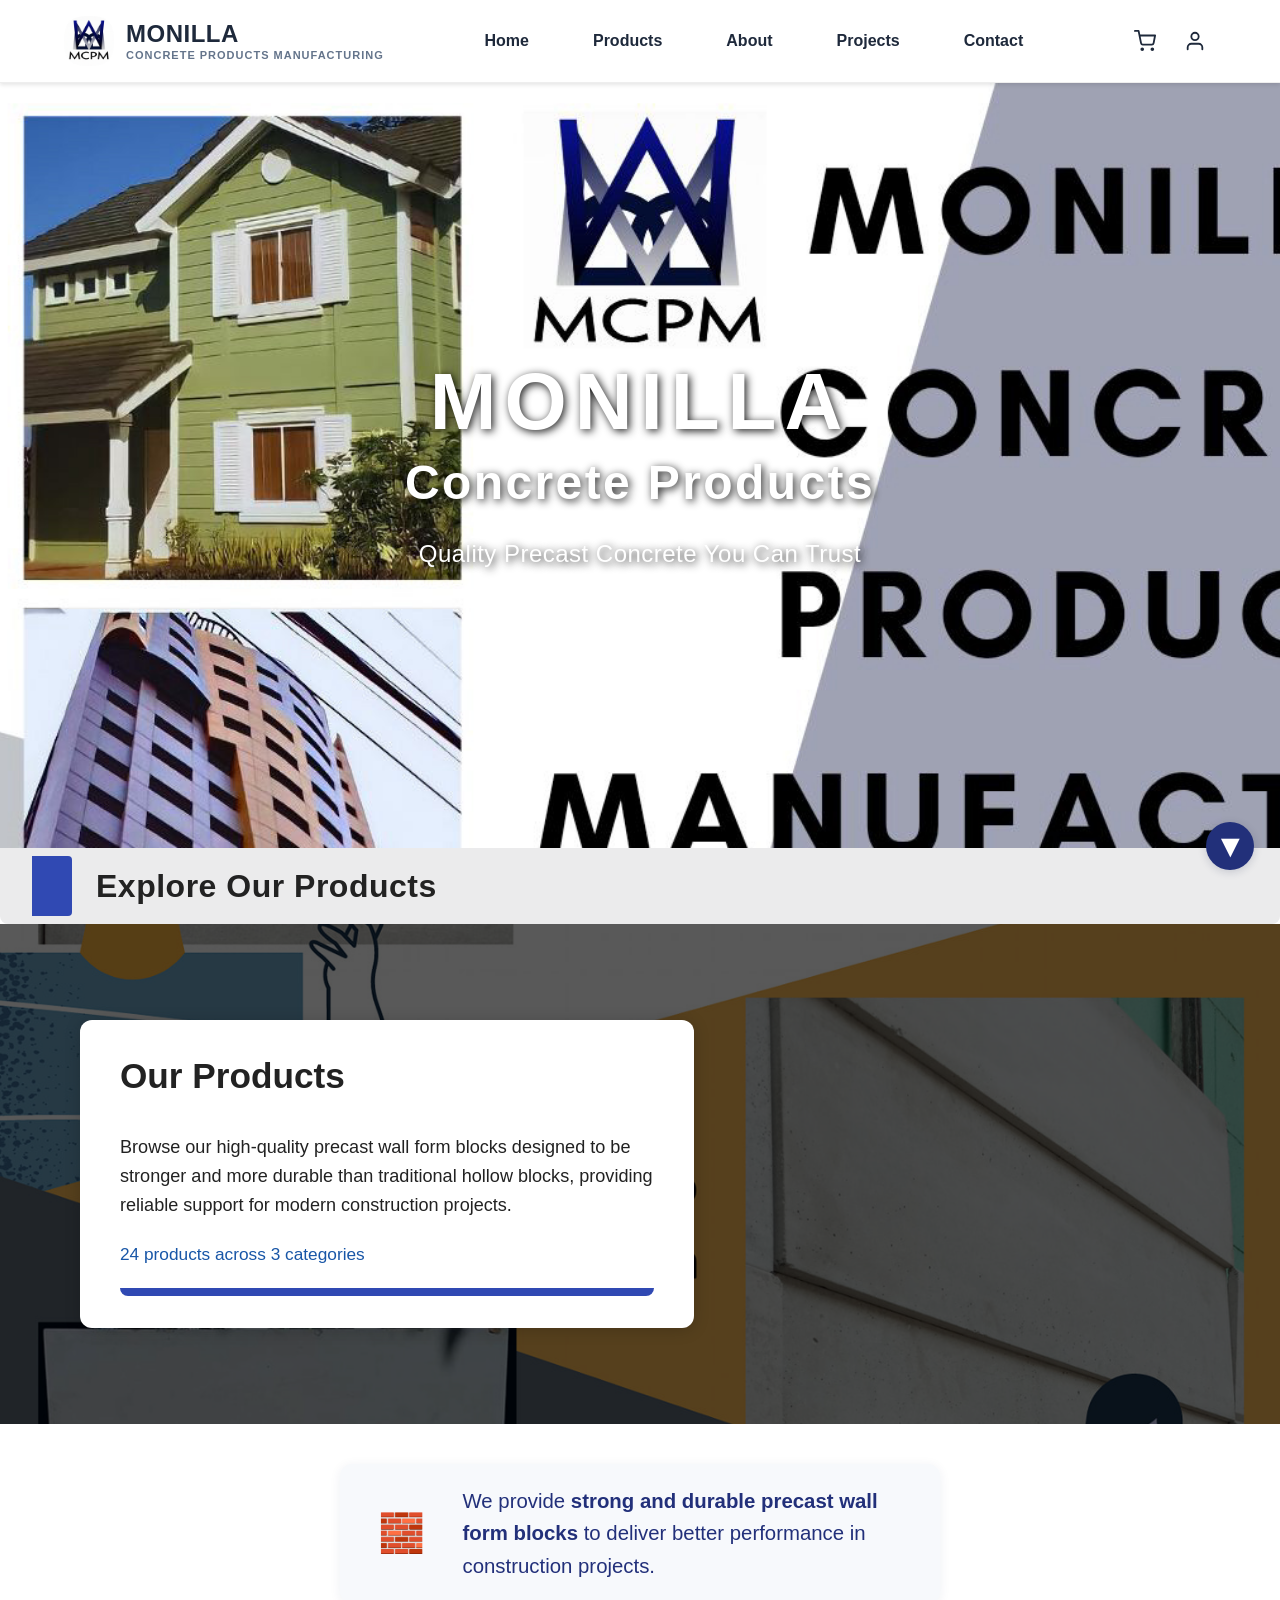
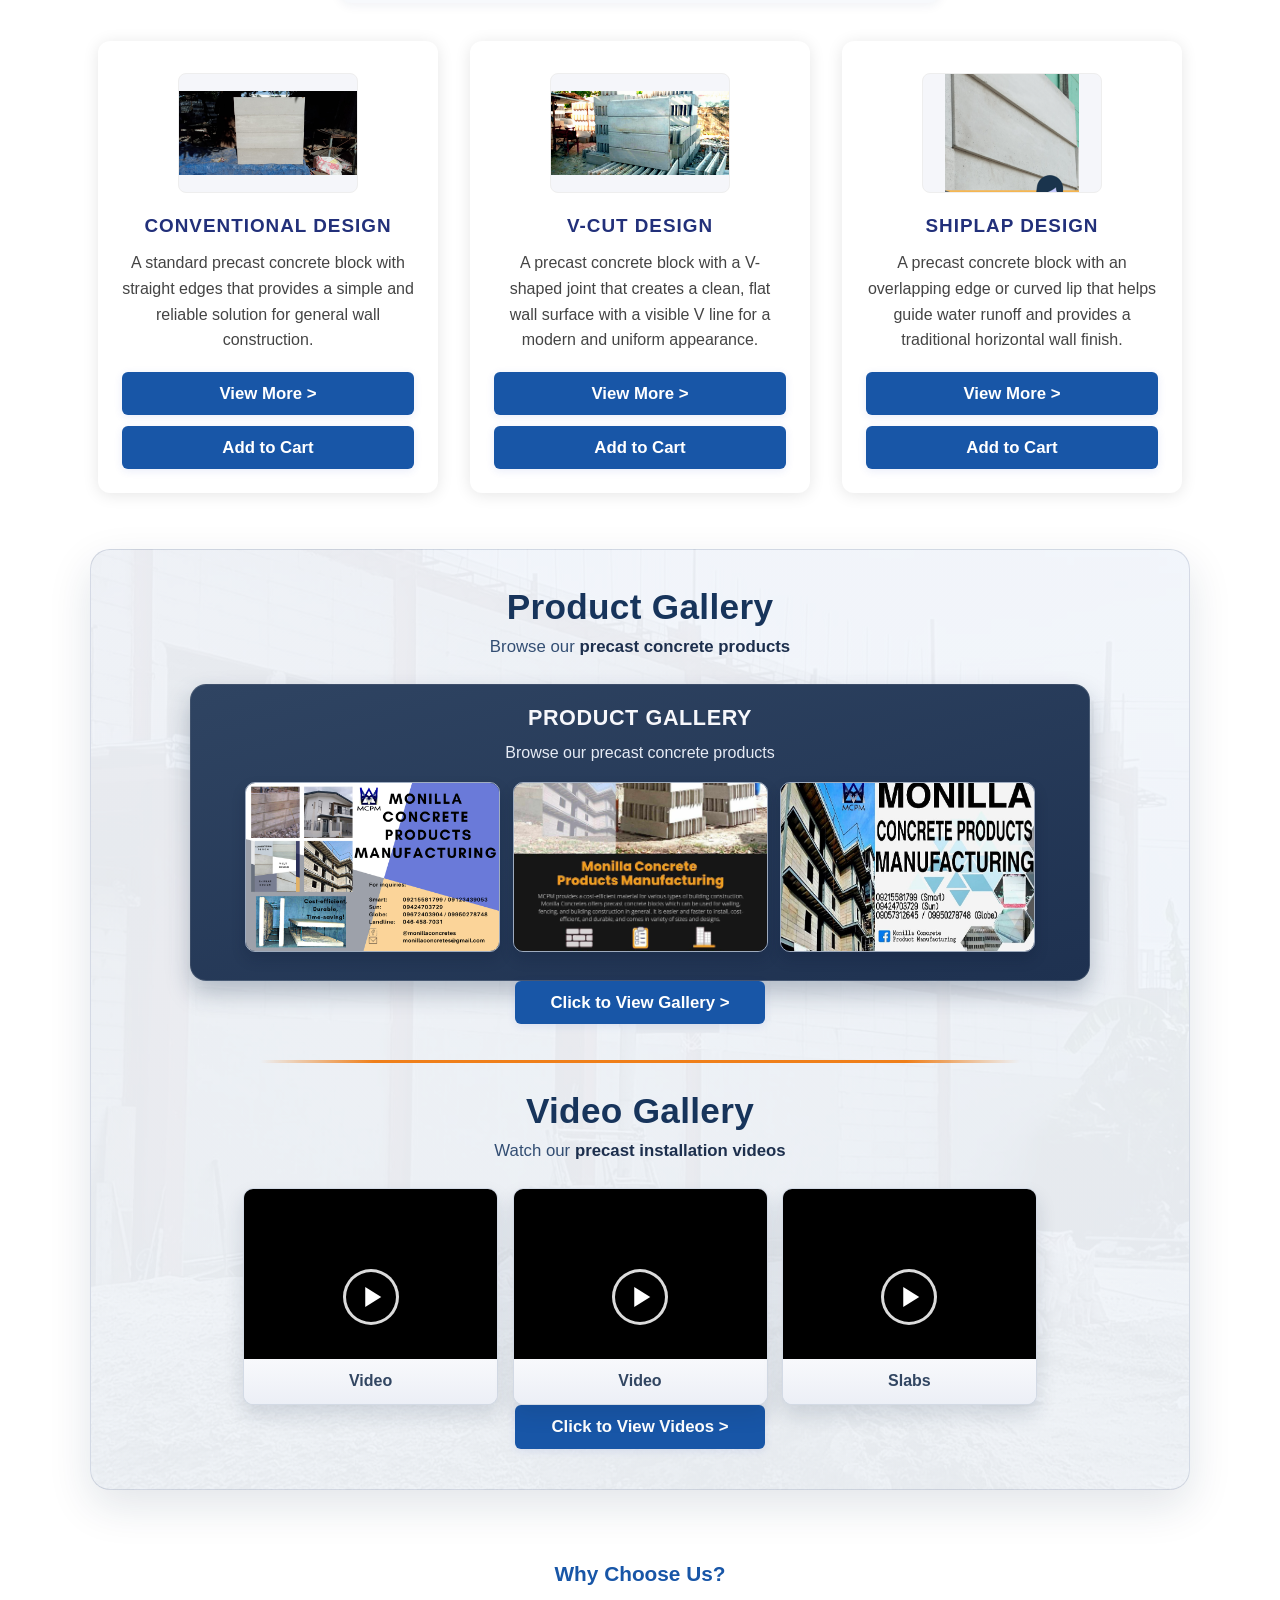
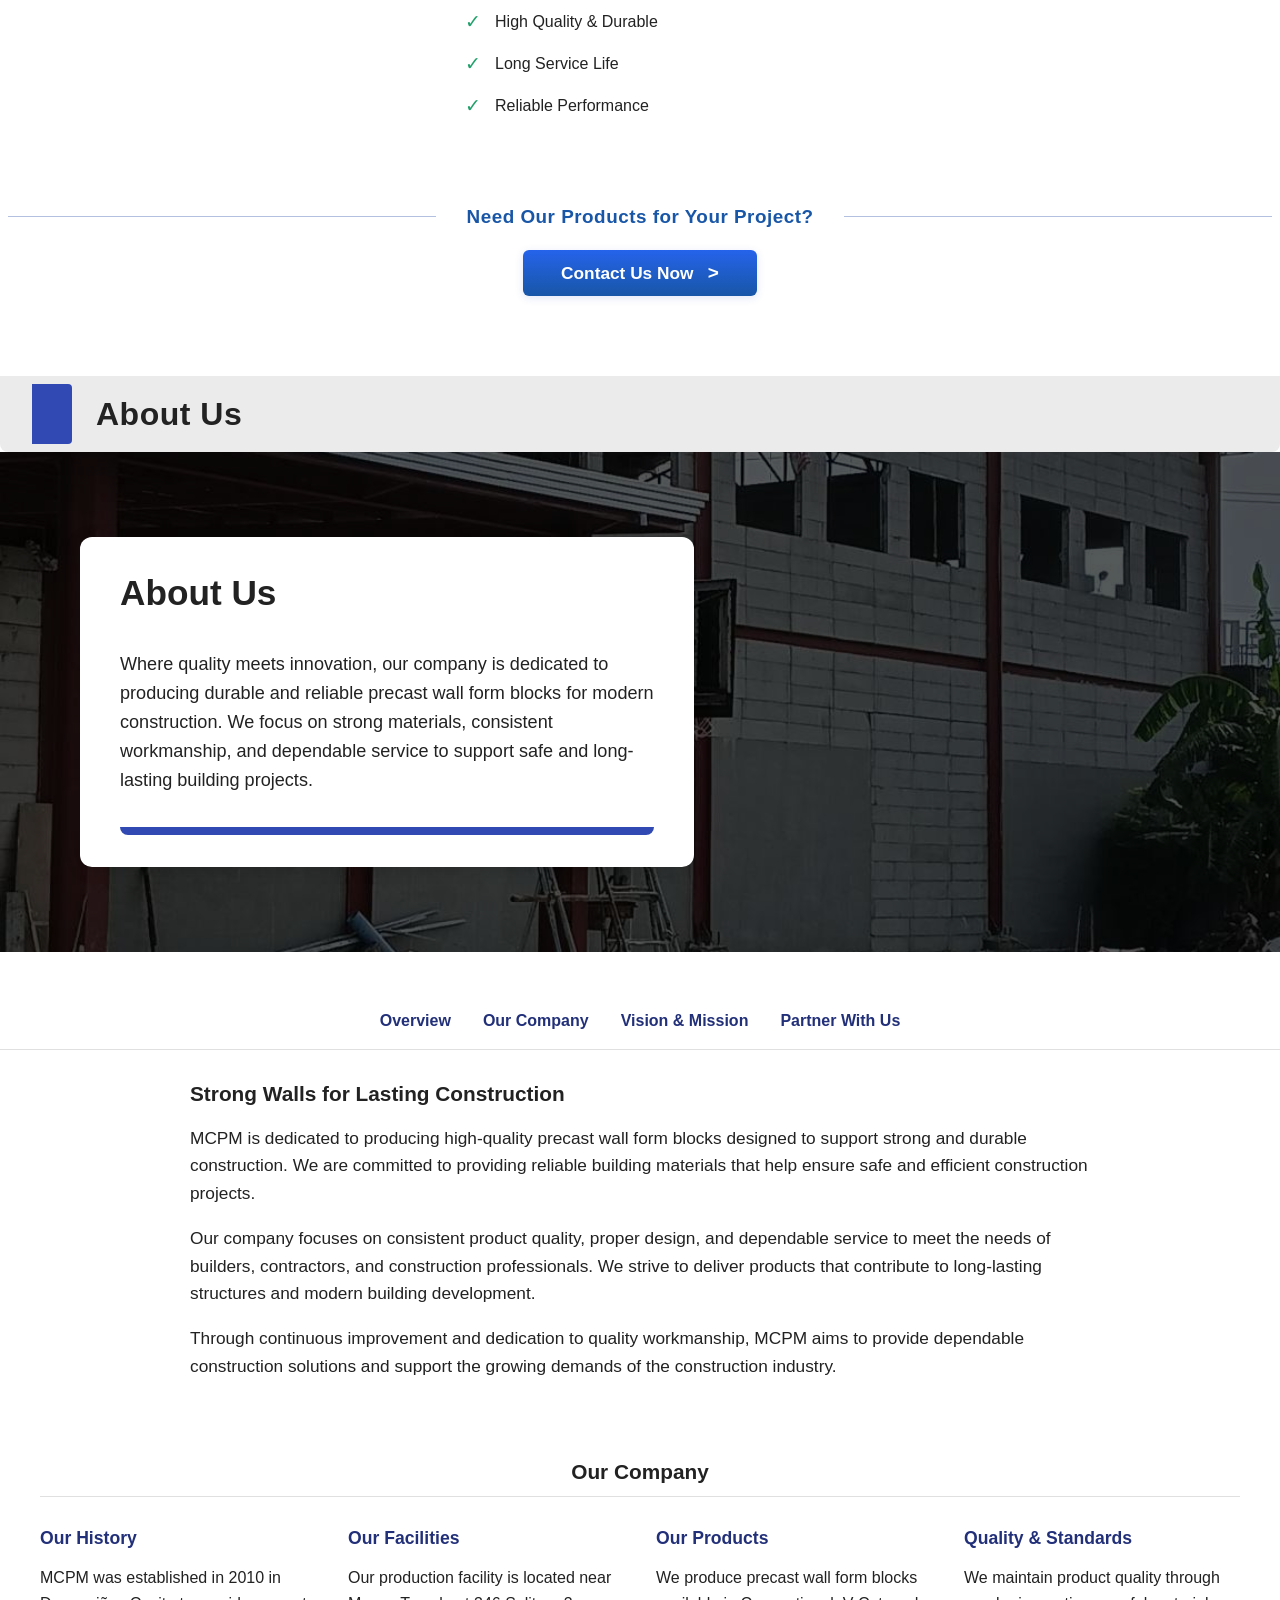
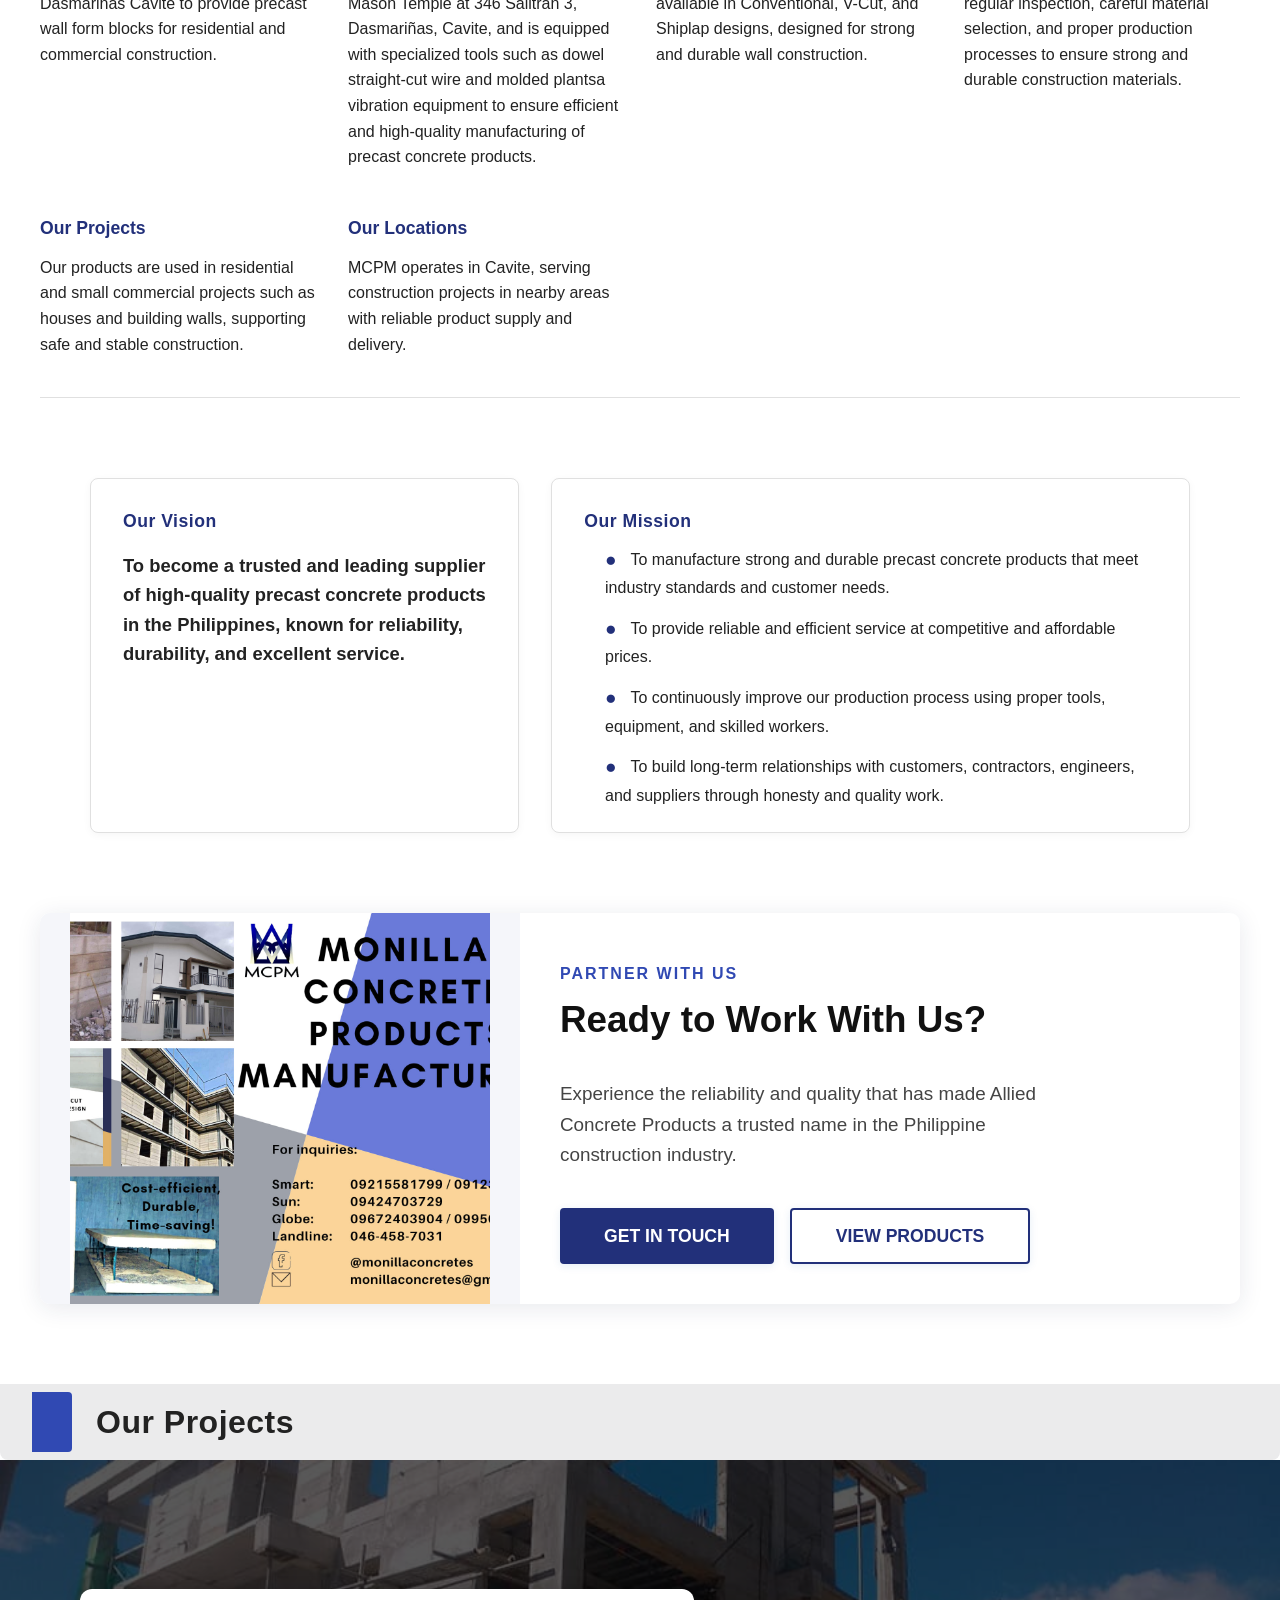
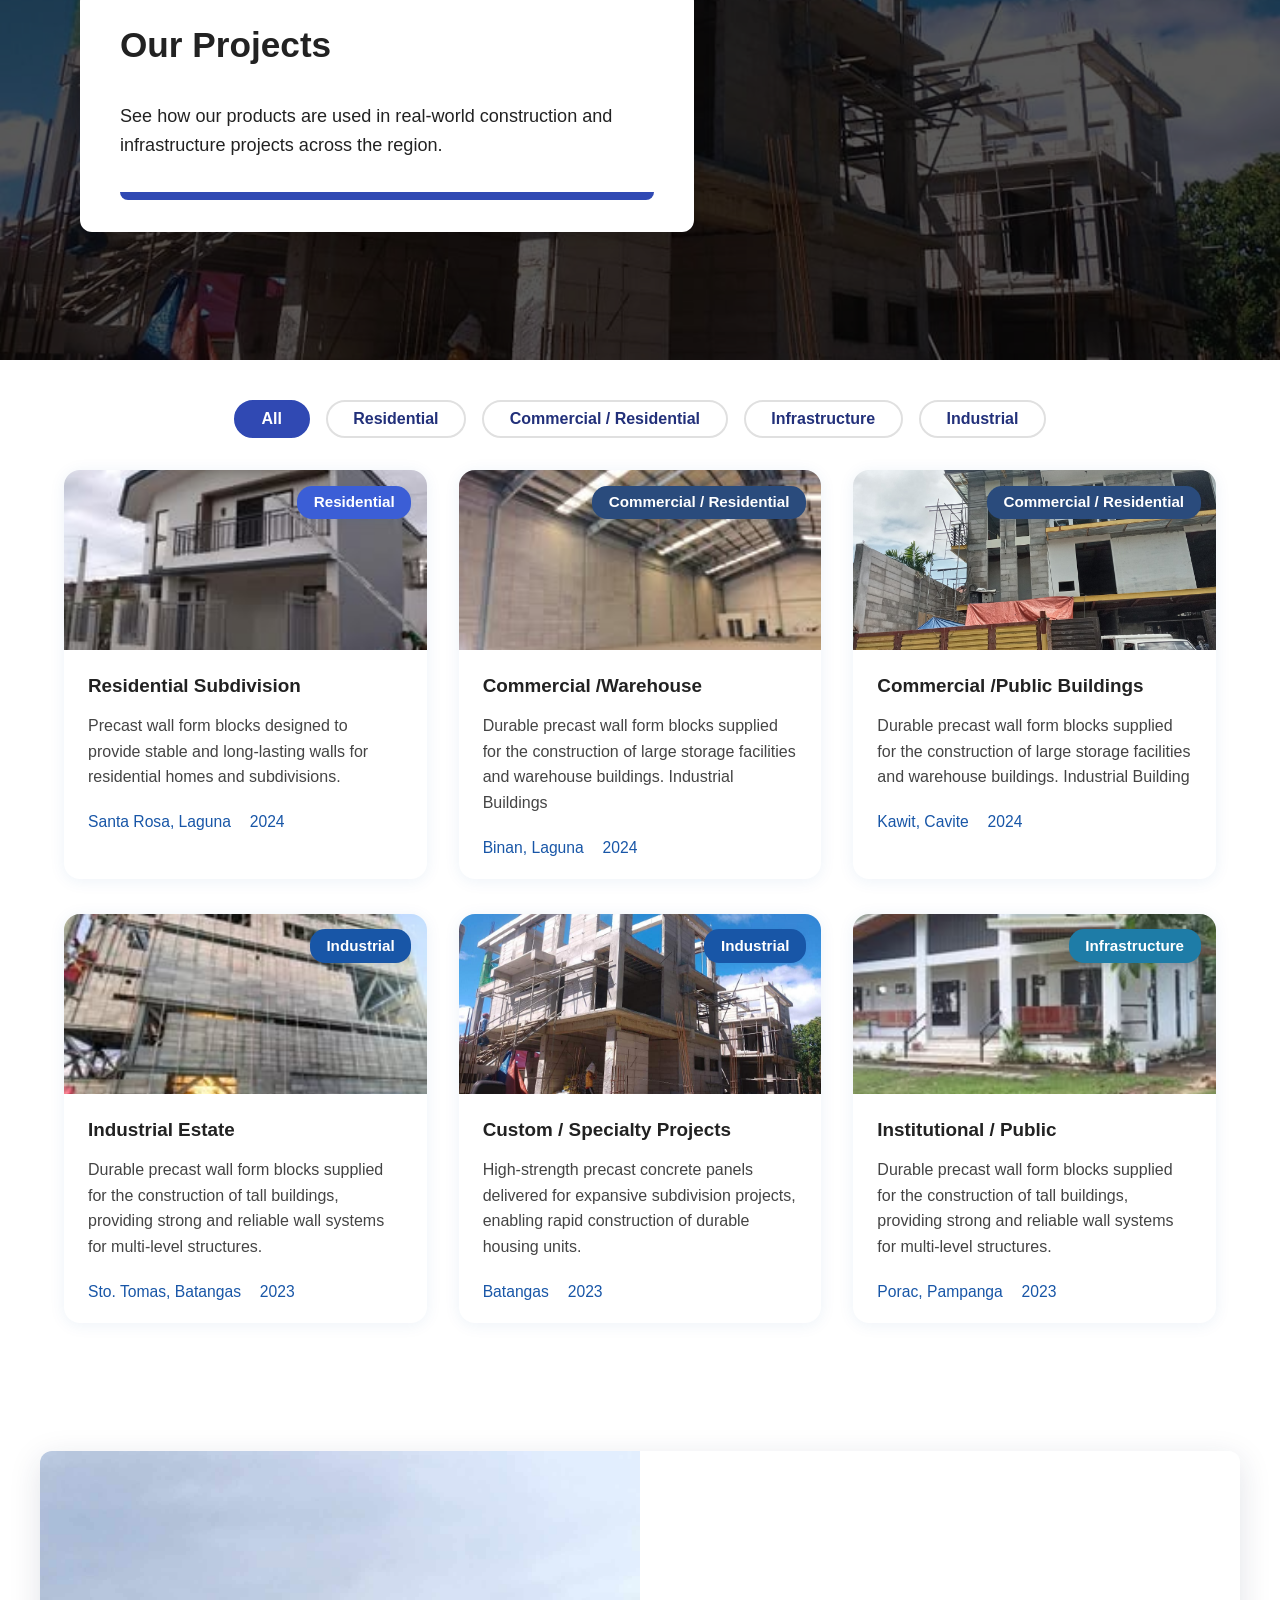
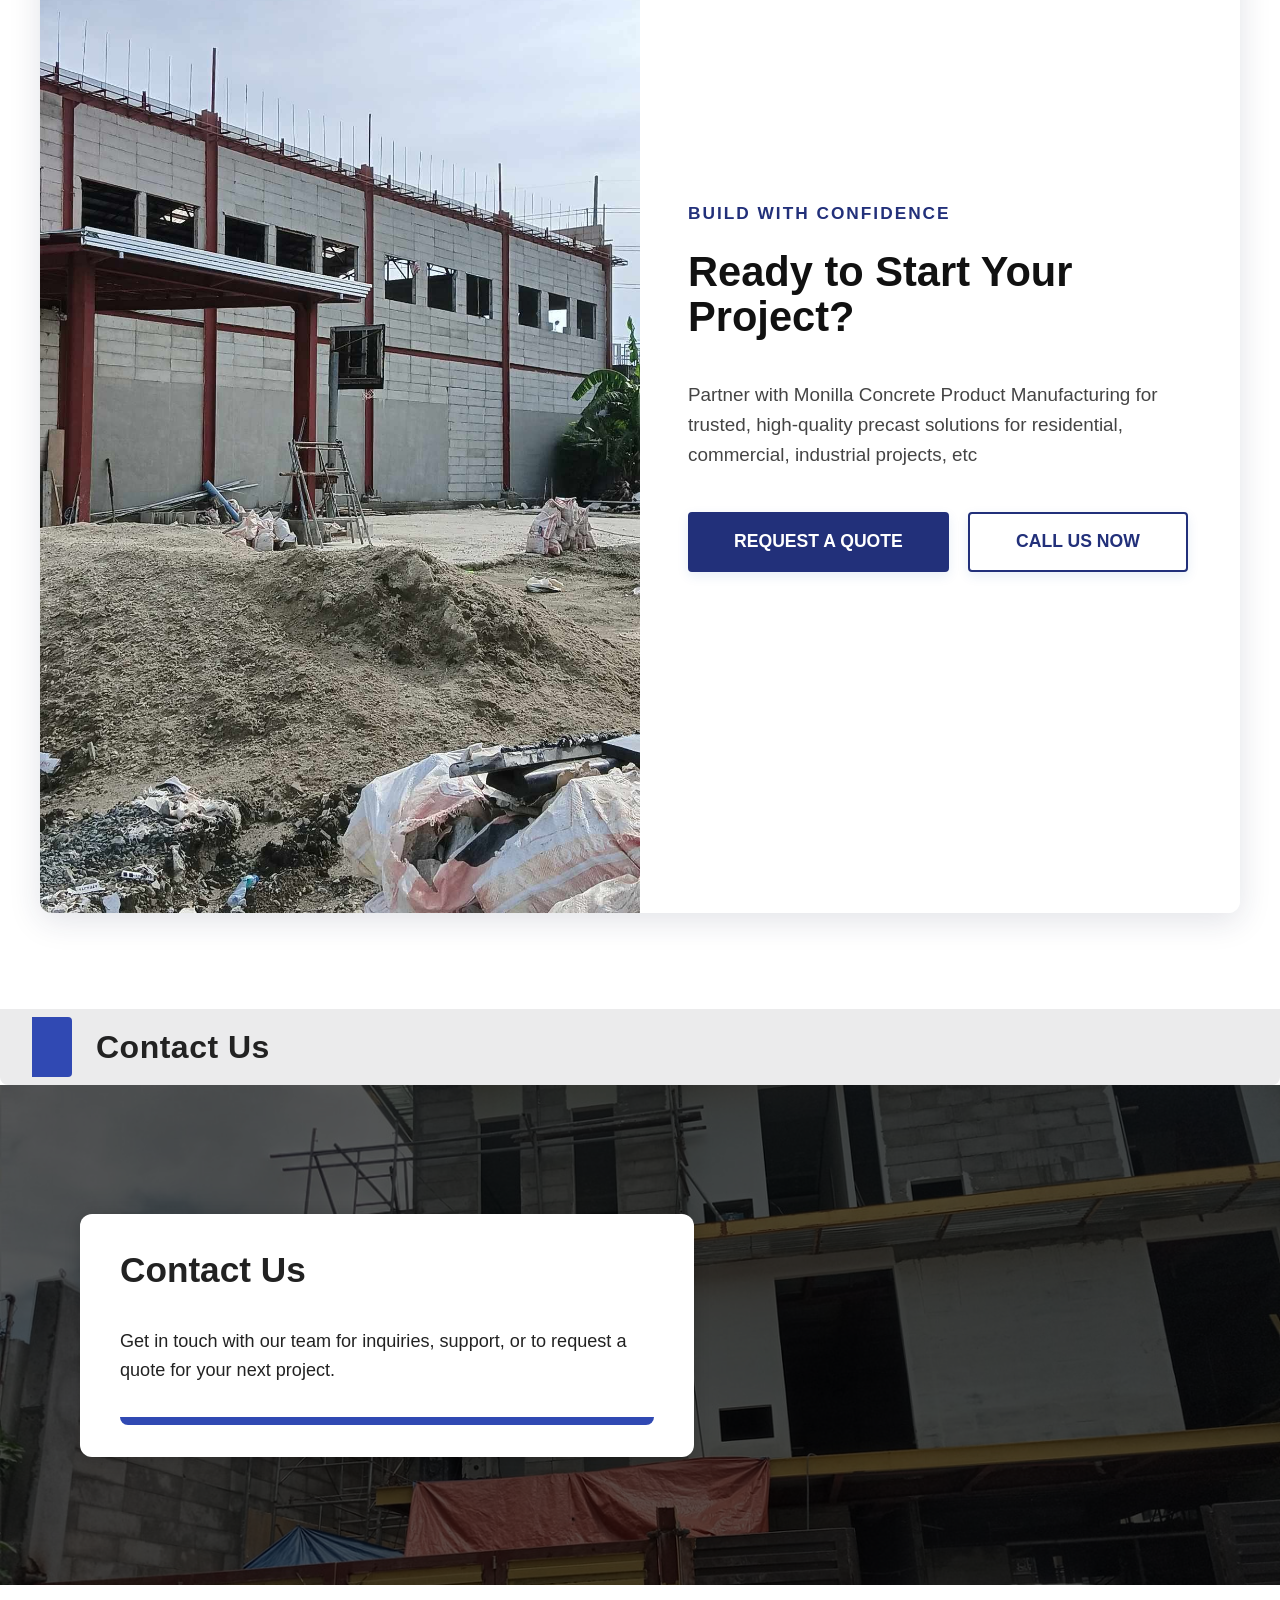
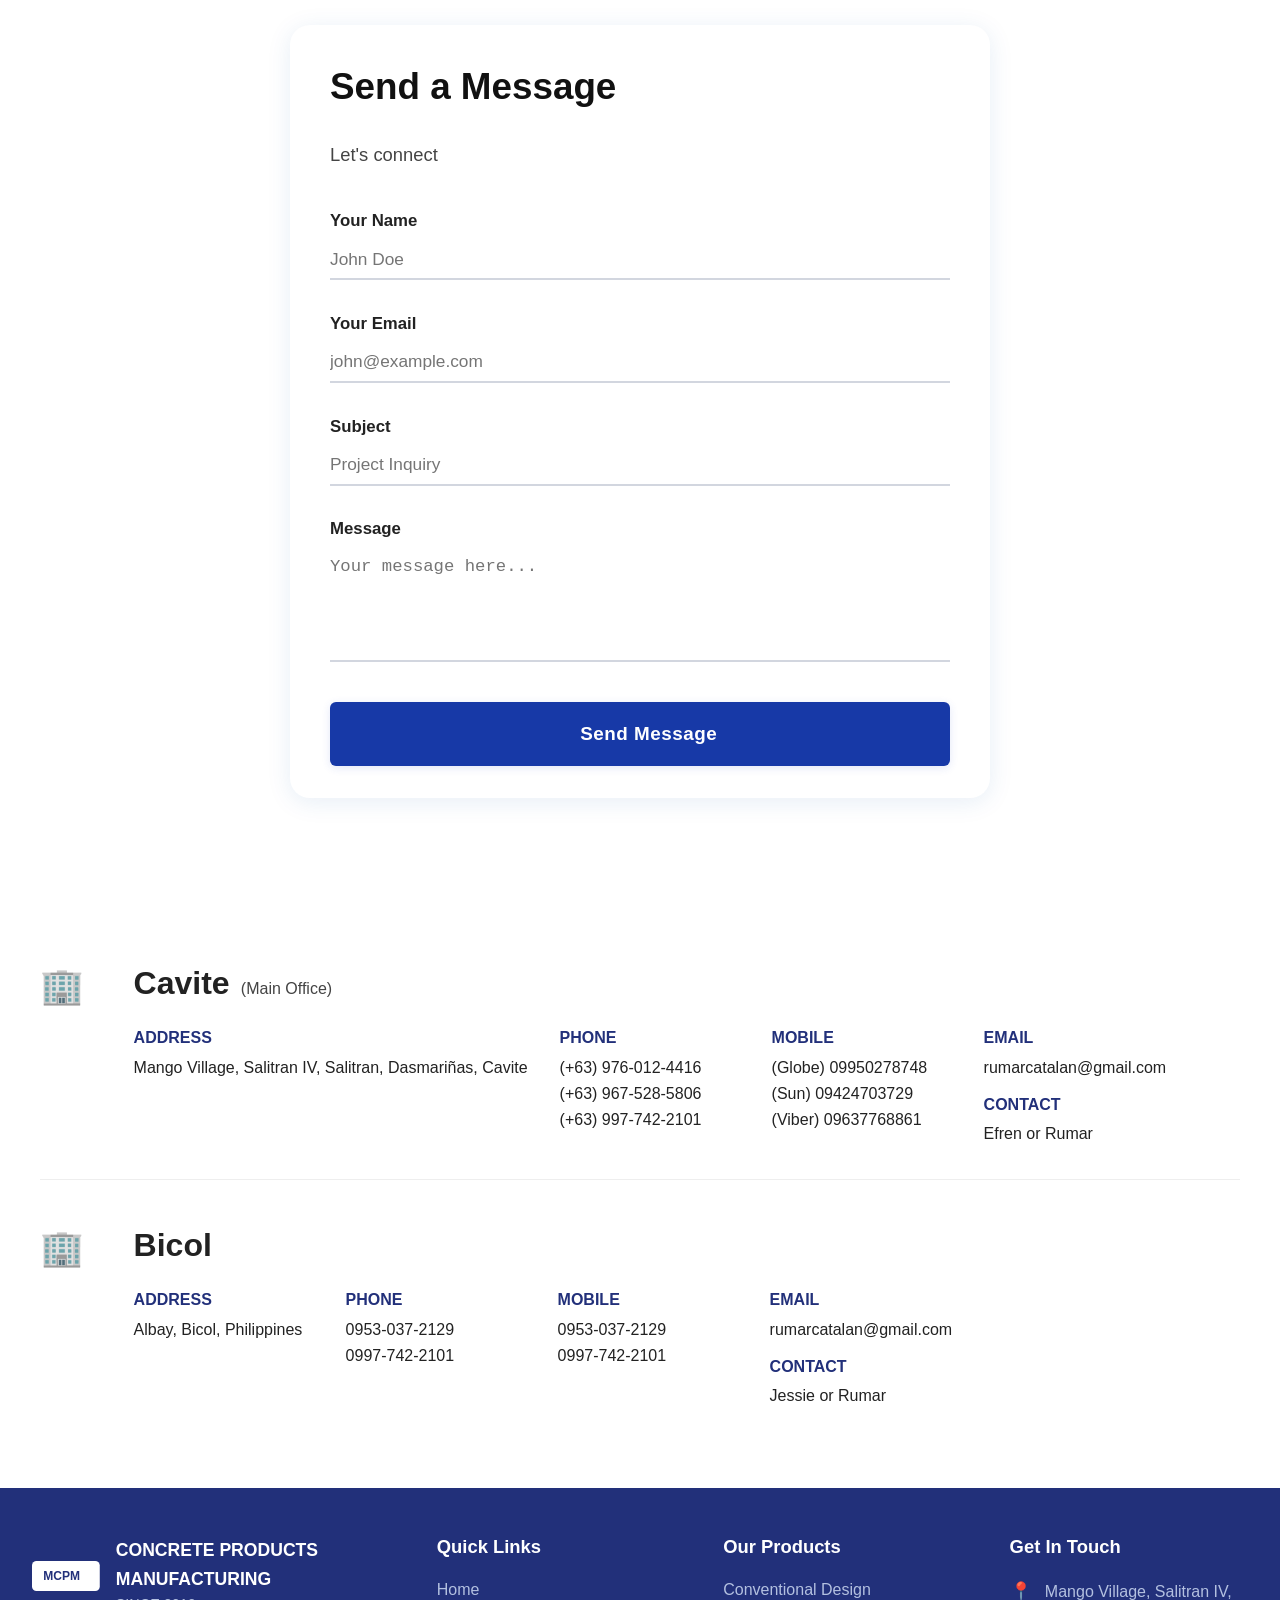
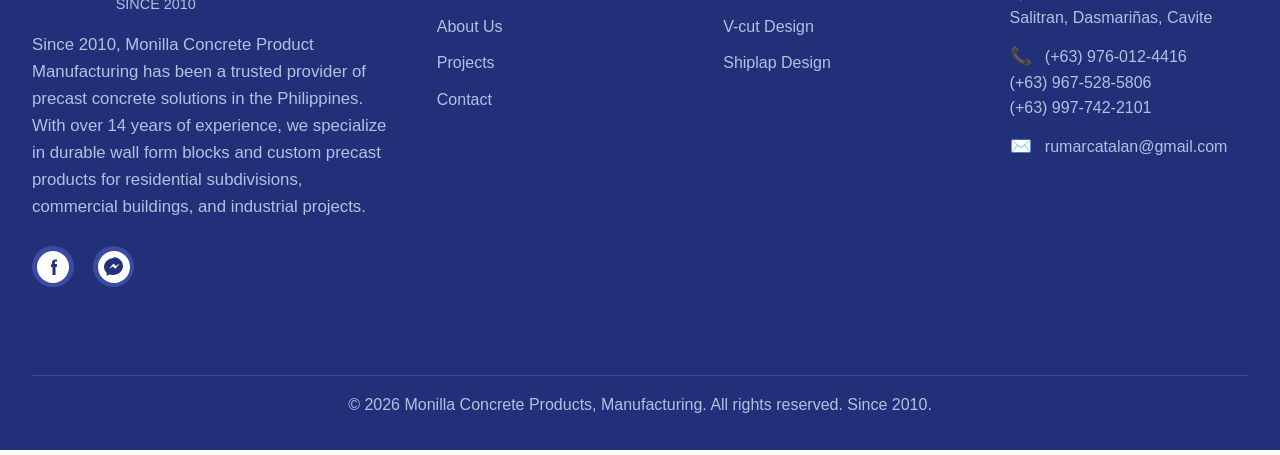
==== commit 105035a7: "Add cart system, DB tables, and frontend integration Introduce a persistent cart and ordering workfl" ====
--- a/index.html
+++ b/index.html
@@ -30,9 +30,6 @@
             <a href="#about" class="nav-link">About</a>
             <a href="#projects" class="nav-link">Projects</a>
             <a href="#contact" class="nav-link">Contact</a>
-            <a href="login.html" class="nav-link">Log In</a>
-            <a href="signup.html" class="nav-link">Sign Up</a>
-            <a href="#download" class="nav-link">Download Brochure</a>
           </nav>
 
           <button
@@ -47,11 +44,95 @@
           </button>
 
           <div class="header-right">
-            <div class="contact-info">
-              <div class="phone">📞 +63 976 012 4416</div>
-              <div class="phone">📞 +63 967 528 5806</div>
-            </div>
-            <button class="contact-btn" id="contactBtn">Contact Us</button>
+            <!-- Cart Icon -->
+            <button
+              class="header-icon-btn"
+              id="cartBtn"
+              type="button"
+              aria-label="Shopping cart"
+            >
+              <svg
+                xmlns="http://www.w3.org/2000/svg"
+                width="22"
+                height="22"
+                viewBox="0 0 24 24"
+                fill="none"
+                stroke="currentColor"
+                stroke-width="2"
+                stroke-linecap="round"
+                stroke-linejoin="round"
+              >
+                <circle cx="9" cy="21" r="1"></circle>
+                <circle cx="20" cy="21" r="1"></circle>
+                <path
+                  d="M1 1h4l2.68 13.39a2 2 0 0 0 2 1.61h9.72a2 2 0 0 0 2-1.61L23 6H6"
+                ></path>
+              </svg>
+              <span class="header-icon-badge hidden" id="cartBadge">0</span>
+            </button>
+            <!-- User / Profile Icon -->
+            <div class="header-user-wrap" id="headerUserWrap">
+              <button
+                class="header-icon-btn"
+                id="headerUserBtn"
+                aria-label="User account"
+              >
+                <svg
+                  xmlns="http://www.w3.org/2000/svg"
+                  width="22"
+                  height="22"
+                  viewBox="0 0 24 24"
+                  fill="none"
+                  stroke="currentColor"
+                  stroke-width="2"
+                  stroke-linecap="round"
+                  stroke-linejoin="round"
+                >
+                  <path d="M20 21v-2a4 4 0 0 0-4-4H8a4 4 0 0 0-4 4v2"></path>
+                  <circle cx="12" cy="7" r="4"></circle>
+                </svg>
+              </button>
+              <div class="header-user-dropdown hidden" id="headerUserDropdown">
+                <a href="profile.html" class="header-dropdown-item">
+                  <svg
+                    xmlns="http://www.w3.org/2000/svg"
+                    width="16"
+                    height="16"
+                    viewBox="0 0 24 24"
+                    fill="none"
+                    stroke="currentColor"
+                    stroke-width="2"
+                    stroke-linecap="round"
+                    stroke-linejoin="round"
+                  >
+                    <path d="M20 21v-2a4 4 0 0 0-4-4H8a4 4 0 0 0-4 4v2"></path>
+                    <circle cx="12" cy="7" r="4"></circle>
+                  </svg>
+                  My Profile
+                </a>
+                <button
+                  class="header-dropdown-item header-dropdown-logout"
+                  id="headerLogoutBtn"
+                >
+                  <svg
+                    xmlns="http://www.w3.org/2000/svg"
+                    width="16"
+                    height="16"
+                    viewBox="0 0 24 24"
+                    fill="none"
+                    stroke="currentColor"
+                    stroke-width="2"
+                    stroke-linecap="round"
+                    stroke-linejoin="round"
+                  >
+                    <path d="M9 21H5a2 2 0 0 1-2-2V5a2 2 0 0 1 2-2h4"></path>
+                    <polyline points="16 17 21 12 16 7"></polyline>
+                    <line x1="21" y1="12" x2="9" y2="12"></line>
+                  </svg>
+                  Logout
+                </button>
+              </div>
+            </div>
           </div>
         </div>
       </header>
@@ -148,24 +229,37 @@
                 provides a simple and reliable solution for general wall
                 construction.
               </div>
-              <button
-                class="product-btn view-more-btn"
-                data-title="Precast Wall Form Block – Standard"
-                data-type="Conventional Design"
-                data-material="Concrete"
-                data-category="Precast Construction Material"
-                data-length="1 meter"
-                data-height="25 cm"
-                data-width='3", 4", 5", 6", 8"'
-                data-weight="15 kg"
-                data-color="Gray"
-                data-durability="Long-lasting and weather-resistant"
-                data-application="Wall construction for all building types"
-                data-usage="Suitable for load-bearing and partition walls"
-                data-img="images/home_product/conventional.png"
-              >
-                View More &gt;
-              </button>
+              <div class="product-card-actions">
+                <button
+                  class="product-btn view-more-btn"
+                  data-title="Precast Wall Form Block – Standard"
+                  data-type="Conventional Design"
+                  data-material="Concrete"
+                  data-category="Precast Construction Material"
+                  data-length="1 meter"
+                  data-height="25 cm"
+                  data-width='3", 4", 5", 6", 8"'
+                  data-weight="15 kg"
+                  data-color="Gray"
+                  data-durability="Long-lasting and weather-resistant"
+                  data-application="Wall construction for all building types"
+                  data-usage="Suitable for load-bearing and partition walls"
+                  data-img="images/home_product/conventional.png"
+                >
+                  View More &gt;
+                </button>
+                <button
+                  class="product-btn add-to-cart-btn"
+                  type="button"
+                  data-id="conventional-design"
+                  data-title="Precast Wall Form Block – Standard"
+                  data-type="Conventional Design"
+                  data-img="images/home_product/conventional.png"
+                  data-price="170"
+                >
+                  Add to Cart
+                </button>
+              </div>
             </div>
             <div class="product-card">
               <img
@@ -179,24 +273,37 @@
                 clean, flat wall surface with a visible V line for a modern and
                 uniform appearance.
               </div>
-              <button
-                class="product-btn view-more-btn"
-                data-title="Precast Wall Form Block – V-Cut"
-                data-type="V-Cut Design"
-                data-material="Concrete"
-                data-category="Precast Construction Material"
-                data-length="1 meter"
-                data-height="25 cm"
-                data-width='3", 4", 5", 6", 8"'
-                data-weight="15 kg"
-                data-color="Gray"
-                data-durability="Long-lasting and weather-resistant"
-                data-application="Decorative and contemporary walls"
-                data-usage="Can be installed horizontally or vertically; creates a flat surface with clean V-joint lines for modern aesthetic"
-                data-img="images/home_product/vcut.png"
-              >
-                View More &gt;
-              </button>
+              <div class="product-card-actions">
+                <button
+                  class="product-btn view-more-btn"
+                  data-title="Precast Wall Form Block – V-Cut"
+                  data-type="V-Cut Design"
+                  data-material="Concrete"
+                  data-category="Precast Construction Material"
+                  data-length="1 meter"
+                  data-height="25 cm"
+                  data-width='3", 4", 5", 6", 8"'
+                  data-weight="15 kg"
+                  data-color="Gray"
+                  data-durability="Long-lasting and weather-resistant"
+                  data-application="Decorative and contemporary walls"
+                  data-usage="Can be installed horizontally or vertically; creates a flat surface with clean V-joint lines for modern aesthetic"
+                  data-img="images/home_product/vcut.png"
+                >
+                  View More &gt;
+                </button>
+                <button
+                  class="product-btn add-to-cart-btn"
+                  type="button"
+                  data-id="v-cut-design"
+                  data-title="Precast Wall Form Block – V-Cut"
+                  data-type="V-Cut Design"
+                  data-img="images/home_product/vcut.png"
+                  data-price="170"
+                >
+                  Add to Cart
+                </button>
+              </div>
             </div>
             <div class="product-card">
               <img
@@ -210,24 +317,37 @@
                 that helps guide water runoff and provides a traditional
                 horizontal wall finish.
               </div>
-              <button
-                class="product-btn view-more-btn"
-                data-title="Precast Wall Form Block – Shiplap"
-                data-type="Shiplap Design"
-                data-material="Concrete (non-reinforced)"
-                data-category="Precast Construction Material"
-                data-length="1 meter"
-                data-height="25 cm"
-                data-width='3", 4", 5", 6", 8"'
-                data-weight="15 kg"
-                data-color="Gray"
-                data-durability="Long-lasting and weather-resistant; curved lip helps water runoff and reduces moisture damage"
-                data-application="Decorative and traditional-style walls"
-                data-usage="Installed horizontally; curved lip overlaps for tighter fit and better rainfall resistance; gives a softer, rustic look"
-                data-img="images/home_product/shiplap.png"
-              >
-                View More &gt;
-              </button>
+              <div class="product-card-actions">
+                <button
+                  class="product-btn view-more-btn"
+                  data-title="Precast Wall Form Block – Shiplap"
+                  data-type="Shiplap Design"
+                  data-material="Concrete (non-reinforced)"
+                  data-category="Precast Construction Material"
+                  data-length="1 meter"
+                  data-height="25 cm"
+                  data-width='3", 4", 5", 6", 8"'
+                  data-weight="15 kg"
+                  data-color="Gray"
+                  data-durability="Long-lasting and weather-resistant; curved lip helps water runoff and reduces moisture damage"
+                  data-application="Decorative and traditional-style walls"
+                  data-usage="Installed horizontally; curved lip overlaps for tighter fit and better rainfall resistance; gives a softer, rustic look"
+                  data-img="images/home_product/shiplap.png"
+                >
+                  View More &gt;
+                </button>
+                <button
+                  class="product-btn add-to-cart-btn"
+                  type="button"
+                  data-id="shiplap-design"
+                  data-title="Precast Wall Form Block – Shiplap"
+                  data-type="Shiplap Design"
+                  data-img="images/home_product/shiplap.png"
+                  data-price="170"
+                >
+                  Add to Cart
+                </button>
+              </div>
             </div>
           </div>
 
@@ -316,103 +436,75 @@
             </div>
           </div>
 
-          <div class="product-gallery-section">
-            <h3 class="product-gallery-title">Product Gallery</h3>
-            <div class="product-gallery-row">
-              <img
-                class="product-gallery-img"
-                src="images/gallery_img/gal1.png"
-                alt="Gallery 1"
-              />
-              <img
-                class="product-gallery-img"
-                src="images/gallery_img/gal2.png"
-                alt="Gallery 2"
-              />
-              <img
-                class="product-gallery-img"
-                src="images/gallery_img/gal3.png"
-                alt="Gallery 3"
-              />
-            </div>
-            <button
-              class="product-btn product-gallery-btn"
-              id="open-gallery-modal"
-            >
-              Click to View Gallery &gt;
-            </button>
-          </div>
-
-          <!-- Product Video Gallery Section -->
-          <div
-            class="product-video-gallery-section"
-            style="margin: 5em 0 5em 0; text-align: center"
-          >
-            <h3
-              class="product-gallery-title"
-              style="
-                font-size: 1.5rem;
-                font-weight: 700;
-                color: #1856a7;
-                margin-bottom: 1em;
-              "
-            >
-              Product Video Gallery
-            </h3>
-            <div
-              class="product-video-gallery-row"
-              style="
-                display: flex;
-                justify-content: center;
-                align-items: center;
-                gap: 1.5em;
-                margin-bottom: 1em;
-              "
-            >
-              <video
-                src="videos/vid1.mp4"
-                width="140"
-                height="80"
-                style="
-                  border-radius: 6px;
-                  border: 1px solid #ddd;
-                  object-fit: cover;
-                  background: #000;
-                "
-                muted
-              ></video>
-              <video
-                src="videos/vid2.mp4"
-                width="140"
-                height="80"
-                style="
-                  border-radius: 6px;
-                  border: 1px solid #ddd;
-                  object-fit: cover;
-                  background: #000;
-                "
-                muted
-              ></video>
-              <video
-                src="videos/vid3.mp4"
-                width="140"
-                height="80"
-                style="
-                  border-radius: 6px;
-                  border: 1px solid #ddd;
-                  object-fit: cover;
-                  background: #000;
-                "
-                muted
-              ></video>
-            </div>
-            <button
-              class="product-btn"
-              id="open-video-modal"
-              style="margin: 0 auto; display: inline-block"
-            >
-              Click to View Videos &gt;
-            </button>
+          <div class="product-media-showcase">
+            <div class="product-gallery-section">
+              <h3 class="product-gallery-title">Product Gallery</h3>
+              <p class="product-gallery-subtitle">
+                Browse our <strong>precast concrete products</strong>
+              </p>
+              <div class="product-gallery-panel">
+                <div class="product-gallery-panel-title">PRODUCT GALLERY</div>
+                <p class="product-gallery-panel-subtitle">
+                  Browse our precast concrete products
+                </p>
+                <div class="product-gallery-row">
+                  <img
+                    class="product-gallery-img"
+                    src="images/gallery_img/gal1.png"
+                    alt="Gallery 1"
+                  />
+                  <img
+                    class="product-gallery-img"
+                    src="images/gallery_img/gal2.png"
+                    alt="Gallery 2"
+                  />
+                  <img
+                    class="product-gallery-img"
+                    src="images/gallery_img/gal3.png"
+                    alt="Gallery 3"
+                  />
+                </div>
+              </div>
+              <button
+                class="product-btn product-gallery-btn"
+                id="open-gallery-modal"
+              >
+                Click to View Gallery &gt;
+              </button>
+            </div>
+
+            <div class="media-divider" aria-hidden="true"></div>
+
+            <!-- Product Video Gallery Section -->
+            <div class="product-video-gallery-section">
+              <h3 class="product-gallery-title">Video Gallery</h3>
+              <p class="product-gallery-subtitle">
+                Watch our <strong>precast installation videos</strong>
+              </p>
+              <div class="product-video-gallery-row">
+                <figure class="video-thumb-card">
+                  <video src="videos/vid1.mp4" muted></video>
+                  <span class="video-play-badge" aria-hidden="true"></span>
+                  <figcaption>Video</figcaption>
+                </figure>
+                <figure class="video-thumb-card">
+                  <video src="videos/vid2.mp4" muted></video>
+                  <span class="video-play-badge" aria-hidden="true"></span>
+                  <figcaption>Video</figcaption>
+                </figure>
+                <figure class="video-thumb-card">
+                  <video src="videos/vid3.mp4" muted></video>
+                  <span class="video-play-badge" aria-hidden="true"></span>
+                  <figcaption>Slabs</figcaption>
+                </figure>
+              </div>
+              <button
+                class="product-btn product-gallery-btn"
+                id="open-video-modal"
+              >
+                Click to View Videos &gt;
+              </button>
+            </div>
           </div>
 
           <!-- Video Gallery Modal -->
@@ -1200,9 +1292,6 @@
               <li><a href="#about">About Us</a></li>
               <li><a href="#projects">Projects</a></li>
               <li><a href="#contact">Contact</a></li>
-              <li><a href="login.html">Log In</a></li>
-              <li><a href="signup.html">Sign Up</a></li>
-              <li><a href="#">Brochure</a></li>
             </ul>
           </div>
           <div class="footer-col">
@@ -1240,7 +1329,9 @@
         </div>
       </footer>
     </div>
+    <script src="js/cart.js"></script>
     <script src="js/script.js"></script>
+    <script src="js/header-auth.js"></script>
   </body>
   <!-- Scroll to Top/Bottom Buttons -->
   <button id="scrollToTopBtn" class="scroll-btn" title="Go to top">▲</button>
--- a/style.css
+++ b/style.css
@@ -501,33 +501,211 @@
   background: #22307a;
 }
 /* === Product Gallery Section === */
+.product-media-showcase {
+  max-width: 1100px;
+  margin: 3.5em auto 4.5em;
+  padding: 2.2em 1.2em 2.5em;
+  border-radius: 20px;
+  background:
+    linear-gradient(rgba(243, 246, 251, 0.95), rgba(241, 245, 250, 0.95)),
+    url('images/home_img/ima1.png') center/cover no-repeat;
+  box-shadow: 0 16px 44px rgba(18, 40, 78, 0.12);
+  border: 1px solid rgba(34, 57, 101, 0.15);
+}
+
 .product-gallery-section {
-  margin: 2.5em 0 2em 0;
+  margin: 0;
   text-align: center;
 }
+
 .product-gallery-title {
-  font-size: 1.5rem;
-  font-weight: 700;
-  color: #1856a7;
-  margin-bottom: 1em;
-}
+  font-size: clamp(1.75rem, 3vw, 2.2rem);
+  font-weight: 900;
+  color: #17345b;
+  margin: 0;
+  letter-spacing: 0.3px;
+}
+
+.product-gallery-subtitle {
+  margin: 0.35em 0 1.4em;
+  color: #334e73;
+  font-size: 1.05rem;
+}
+
+.product-gallery-subtitle strong {
+  color: #1d2f4d;
+}
+
+.product-gallery-panel {
+  max-width: 900px;
+  margin: 0 auto;
+  border-radius: 16px;
+  padding: 1em 1em 1.25em;
+  background: linear-gradient(165deg, #2f4462 0%, #1e3150 100%);
+  border: 1px solid rgba(255, 255, 255, 0.12);
+  box-shadow: 0 12px 24px rgba(23, 43, 72, 0.28);
+}
+
+.product-gallery-panel-title {
+  color: #f6f7fb;
+  font-size: 1.35rem;
+  font-weight: 900;
+  letter-spacing: 0.6px;
+}
+
+.product-gallery-panel-subtitle {
+  margin: 0.3em 0 1em;
+  color: rgba(240, 244, 253, 0.95);
+  font-size: 1rem;
+}
+
 .product-gallery-row {
   display: flex;
   justify-content: center;
-  align-items: center;
-  gap: 1.5em;
-  margin-bottom: 1em;
-}
+  align-items: stretch;
+  gap: 0.8em;
+  margin-bottom: 0.5em;
+  flex-wrap: wrap;
+}
+
 .product-gallery-img {
-  width: 140px;
-  height: 80px;
+  width: min(31%, 255px);
+  min-width: 180px;
+  height: 170px;
   object-fit: cover;
-  border-radius: 6px;
-  border: 1px solid #ddd;
-}
+  border-radius: 10px;
+  border: 1px solid rgba(211, 221, 236, 0.7);
+  box-shadow: 0 7px 14px rgba(9, 22, 43, 0.2);
+}
+
 .product-gallery-btn {
-  margin: 0 auto;
+  margin: 1.35em auto 0;
   display: inline-block;
+  min-width: 250px;
+}
+
+.media-divider {
+  width: min(88%, 760px);
+  height: 3px;
+  margin: 2.2em auto 1.7em;
+  border-radius: 999px;
+  background: linear-gradient(90deg, transparent, #ef7f1a 15%, #ef7f1a 85%, transparent);
+}
+
+.product-video-gallery-section {
+  margin: 0;
+  text-align: center;
+}
+
+.product-video-gallery-row {
+  display: flex;
+  justify-content: center;
+  align-items: stretch;
+  flex-wrap: wrap;
+  gap: 0.9em;
+  margin: 1.1em auto 0;
+}
+
+.video-thumb-card {
+  position: relative;
+  margin: 0;
+  width: min(31%, 255px);
+  min-width: 180px;
+  border-radius: 10px;
+  overflow: hidden;
+  background: #f2f4f9;
+  border: 1px solid rgba(208, 215, 228, 0.9);
+  box-shadow: 0 10px 20px rgba(18, 41, 73, 0.14);
+}
+
+.video-thumb-card video {
+  width: 100%;
+  height: 170px;
+  display: block;
+  object-fit: cover;
+  background: #000;
+}
+
+.video-thumb-card figcaption {
+  padding: 0.55em 0.35em 0.65em;
+  font-weight: 800;
+  color: #324662;
+  background: linear-gradient(180deg, #f8f9fc 0%, #eceff6 100%);
+}
+
+.video-play-badge {
+  position: absolute;
+  inset: 0;
+  pointer-events: none;
+}
+
+.video-play-badge::before {
+  content: '';
+  position: absolute;
+  top: 50%;
+  left: 50%;
+  width: 56px;
+  height: 56px;
+  border-radius: 50%;
+  transform: translate(-50%, -50%);
+  background: rgba(0, 0, 0, 0.35);
+  border: 3px solid rgba(255, 255, 255, 0.86);
+}
+
+.video-play-badge::after {
+  content: '';
+  position: absolute;
+  top: 50%;
+  left: 50%;
+  transform: translate(-36%, -50%);
+  border-top: 10px solid transparent;
+  border-bottom: 10px solid transparent;
+  border-left: 16px solid #fff;
+}
+
+@media (max-width: 700px) {
+  .product-media-showcase {
+    margin: 2.5em auto 3em;
+    padding: 1.5em 0.85em 1.8em;
+    border-radius: 14px;
+  }
+
+  .product-gallery-title {
+    font-size: 1.95rem;
+  }
+
+  .product-gallery-subtitle {
+    font-size: 0.98rem;
+    margin-bottom: 1.1em;
+  }
+
+  .product-gallery-panel {
+    padding: 0.9em 0.75em 1em;
+  }
+
+  .product-gallery-panel-title {
+    font-size: 1.1rem;
+  }
+
+  .product-gallery-panel-subtitle {
+    font-size: 0.92rem;
+    margin-bottom: 0.8em;
+  }
+
+  .product-gallery-img,
+  .video-thumb-card {
+    width: min(100%, 320px);
+    min-width: 0;
+  }
+
+  .product-gallery-img,
+  .video-thumb-card video {
+    height: 145px;
+  }
+
+  .media-divider {
+    margin: 1.8em auto 1.4em;
+  }
 }
 /* === Products Intro Card === */
 .products-intro-card {
@@ -598,6 +776,35 @@
   font-size: 1em;
   color: #444;
   margin-bottom: 1.2em;
+}
+
+.product-card-actions {
+  width: 100%;
+  margin-top: auto;
+  display: grid;
+  gap: 0.65em;
+}
+
+.product-card-actions .product-btn {
+  width: 100%;
+  margin-top: 0;
+}
+
+.add-to-cart-btn {
+  background: #fff;
+  color: #1856a7;
+  border: 1px solid #1856a7;
+}
+
+.add-to-cart-btn:hover {
+  background: #1856a7;
+  color: #fff;
+}
+
+.add-to-cart-btn.added {
+  background: #16a34a;
+  border-color: #16a34a;
+  color: #fff;
 }
 /* === Hero Banner Section (Products) === */
 .section-hero-banner {
@@ -1888,41 +2095,125 @@
 .header-right {
   display: flex;
   align-items: center;
-  gap: 1.5em;
-}
-
-.contact-info {
+  gap: 0.5em;
+}
+
+/* Header Icon Buttons */
+.header-icon-btn {
+  position: relative;
+  display: flex;
+  align-items: center;
+  justify-content: center;
+  width: 42px;
+  height: 42px;
+  border: none;
+  border-radius: 10px;
+  background: transparent;
+  color: #1e293b;
+  cursor: pointer;
+  transition: background 0.2s ease, color 0.2s ease;
+  padding: 0;
+  flex-shrink: 0;
+}
+
+.header-icon-btn:hover {
+  background: #f1f5f9;
+  color: #2563eb;
+}
+
+.header-icon-badge {
+  position: absolute;
+  top: 4px;
+  right: 4px;
+  min-width: 17px;
+  height: 17px;
+  border-radius: 999px;
+  background: #ef4444;
+  color: #fff;
+  font-size: 10px;
+  font-weight: 700;
+  display: flex;
+  align-items: center;
+  justify-content: center;
+  padding: 0 3px;
+  pointer-events: none;
+}
+
+.header-icon-badge.hidden {
+  display: none;
+}
+
+/* User Avatar (initials circle shown when logged in) */
+.header-user-avatar {
+  display: inline-flex;
+  align-items: center;
+  justify-content: center;
+  width: 32px;
+  height: 32px;
+  border-radius: 50%;
+  background: linear-gradient(135deg, #2563eb 0%, #1e40af 100%);
+  color: #fff;
+  font-size: 13px;
+  font-weight: 700;
+  letter-spacing: 0.5px;
+  flex-shrink: 0;
+}
+
+/* User Wrap & Dropdown */
+.header-user-wrap {
+  position: relative;
+}
+
+.header-user-dropdown {
+  position: absolute;
+  top: calc(100% + 10px);
+  right: 0;
+  min-width: 180px;
+  background: #fff;
+  border: 1px solid #e2e8f0;
+  border-radius: 10px;
+  box-shadow: 0 8px 24px rgba(15, 23, 42, 0.14);
+  z-index: 2000;
+  padding: 6px;
   display: flex;
   flex-direction: column;
-  gap: 4px;
-  text-align: right;
-}
-
-.phone {
-  font-size: 13px;
+  gap: 2px;
+}
+
+.header-user-dropdown.hidden {
+  display: none;
+}
+
+.header-dropdown-item {
+  display: flex;
+  align-items: center;
+  gap: 10px;
+  padding: 10px 14px;
+  border-radius: 7px;
+  font-size: 14px;
+  font-weight: 600;
   color: #1e293b;
   text-decoration: none;
-  font-weight: 700;
-  font-size: 15px;
-}
-
-.contact-btn {
-  background: linear-gradient(135deg, #2563eb 0%, #1e40af 100%);
-  color: white;
+  cursor: pointer;
+  background: none;
   border: none;
-  padding: 12px 28px;
-  border-radius: 6px;
-  font-weight: 600;
-  font-size: 14px;
-  cursor: pointer;
-  transition: all 0.3s ease;
-  box-shadow: 0 2px 8px rgba(37, 99, 235, 0.3);
-}
-
-.contact-btn:hover {
-  transform: translateY(-2px);
-  box-shadow: 0 4px 12px rgba(37, 99, 235, 0.4);
-  background: linear-gradient(135deg, #1e40af 0%, #1e3a8a 100%);
+  width: 100%;
+  text-align: left;
+  transition: background 0.18s ease, color 0.18s ease;
+}
+
+.header-dropdown-item:hover {
+  background: #f1f5f9;
+  color: #2563eb;
+}
+
+.header-dropdown-logout {
+  color: #dc2626;
+}
+
+.header-dropdown-logout:hover {
+  background: #fef2f2;
+  color: #b91c1c;
 }
 
 @media (max-width: 900px) {
@@ -1985,7 +2276,19 @@
   }
 
   .header-right {
-    display: none;
+    display: flex;
+    gap: 0.25em;
+  }
+
+  .header-icon-btn {
+    width: 38px;
+    height: 38px;
+    color: #fff;
+  }
+
+  .header-icon-btn:hover {
+    background: rgba(255, 255, 255, 0.15);
+    color: #fff;
   }
 
   .nav-menu {
@@ -2045,12 +2348,347 @@
     color: #0f1f49;
   }
 
+  .cart-layout {
+    grid-template-columns: 1fr;
+  }
+
   .nav-link:last-child {
     border-bottom: none;
   }
 
   body.mobile-menu-open {
     overflow: hidden;
+  }
+}
+
+
+/* Cart Page */
+.cart-page {
+  max-width: 1220px;
+  margin: 1.4em auto 4em;
+  padding: 0 1.2em 1.2em;
+}
+
+.cart-page-header h1 {
+  margin: 0;
+  font-size: clamp(1.8rem, 2.9vw, 2.35rem);
+  color: #16275f;
+  letter-spacing: 0.2px;
+}
+
+.cart-page-header p {
+  margin: 0.45em 0 1.45em;
+  color: #3a4f70;
+  max-width: 680px;
+}
+
+.cart-page-header {
+  padding: 1.1em 1.15em 1.2em;
+  border-radius: 16px;
+  margin-bottom: 1.15em;
+  background:
+    linear-gradient(130deg, rgba(29, 78, 216, 0.12) 0%, rgba(37, 99, 235, 0.03) 36%, rgba(255, 255, 255, 0.95) 100%),
+    #fff;
+  border: 1px solid #dbe6f6;
+  box-shadow: 0 12px 26px rgba(15, 23, 42, 0.08);
+}
+
+.cart-layout {
+  display: grid;
+  gap: 1.15em;
+  grid-template-columns: minmax(0, 1.9fr) minmax(280px, 1fr);
+  align-items: start;
+}
+
+.cart-items-panel,
+.cart-summary-panel {
+  background: #ffffff;
+  border: 1px solid #dce5f2;
+  border-radius: 14px;
+  box-shadow: 0 14px 30px rgba(15, 23, 42, 0.08);
+}
+
+.cart-items-panel {
+  padding: 0.95em;
+}
+
+.cart-panel-title-row {
+  display: flex;
+  align-items: center;
+  justify-content: space-between;
+  gap: 0.8em;
+  margin-bottom: 0.8em;
+  padding: 0.15em 0.2em 0.75em;
+  border-bottom: 1px dashed #d7e3f6;
+}
+
+.cart-panel-title {
+  margin: 0;
+  color: #18356d;
+  font-size: 1.12rem;
+}
+
+.cart-panel-link {
+  color: #2459d6;
+  font-weight: 700;
+  text-decoration: none;
+  font-size: 0.95rem;
+}
+
+.cart-panel-link:hover {
+  text-decoration: underline;
+}
+
+.cart-summary-panel {
+  padding: 1.1em;
+  position: sticky;
+  top: 98px;
+}
+
+.cart-item {
+  display: grid;
+  grid-template-columns: 120px 1fr;
+  gap: 1.05em;
+  padding: 0.9em;
+  border-radius: 12px;
+  background: linear-gradient(180deg, #fbfdff 0%, #f7faff 100%);
+  border: 1px solid #deebff;
+}
+
+.cart-item + .cart-item {
+  margin-top: 0.75em;
+}
+
+.cart-item-img {
+  width: 120px;
+  height: 95px;
+  object-fit: contain;
+  border-radius: 8px;
+  border: 1px solid #e2e8f0;
+  background: #fff;
+}
+
+.cart-item-title {
+  margin: 0;
+  color: #1e293b;
+  font-size: 1rem;
+  font-weight: 700;
+}
+
+.cart-item-type {
+  margin: 0.3em 0 0.72em;
+  color: #4a607f;
+  font-size: 0.95rem;
+}
+
+.cart-item-pricing {
+  display: flex;
+  flex-wrap: wrap;
+  gap: 0.7em 1.1em;
+  margin: 0 0 0.7em;
+}
+
+.cart-item-unit-price,
+.cart-item-line-total {
+  display: inline-flex;
+  align-items: center;
+  padding: 0.2em 0.55em;
+  border-radius: 6px;
+  font-size: 0.86rem;
+  font-weight: 700;
+}
+
+.cart-item-unit-price {
+  color: #1d4fbe;
+  background: #eaf1ff;
+}
+
+.cart-item-line-total {
+  color: #0f5132;
+  background: #e9f8ef;
+}
+
+.cart-item-controls {
+  display: flex;
+  flex-wrap: wrap;
+  gap: 0.65em;
+  align-items: center;
+}
+
+.qty-control {
+  display: inline-flex;
+  align-items: center;
+  border: 1px solid #cfd9e7;
+  border-radius: 8px;
+  overflow: hidden;
+  background: #fff;
+}
+
+.qty-btn {
+  border: none;
+  background: #f1f5f9;
+  color: #1e293b;
+  width: 32px;
+  height: 32px;
+  cursor: pointer;
+  font-size: 1rem;
+  font-weight: 700;
+}
+
+.qty-btn:hover {
+  background: #dbe7fb;
+}
+
+.qty-value {
+  min-width: 36px;
+  text-align: center;
+  font-weight: 700;
+  color: #0f172a;
+}
+
+.cart-remove-btn {
+  border: 1px solid #fca5a5;
+  background: #fff;
+  color: #b91c1c;
+  border-radius: 8px;
+  padding: 0.4em 0.7em;
+  font-weight: 700;
+  cursor: pointer;
+}
+
+.cart-remove-btn:hover {
+  background: #fef2f2;
+}
+
+.cart-empty {
+  text-align: center;
+  padding: 2.2em 1em;
+  color: #475569;
+}
+
+.cart-empty a {
+  color: #1d4ed8;
+  font-weight: 700;
+  text-decoration: none;
+}
+
+.cart-empty a:hover {
+  text-decoration: underline;
+}
+
+.cart-summary-title {
+  margin: 0;
+  color: #142b57;
+  font-size: 1.2rem;
+  padding-bottom: 0.65em;
+  border-bottom: 1px dashed #d5e1f3;
+}
+
+.cart-summary-row {
+  display: flex;
+  justify-content: space-between;
+  align-items: center;
+  margin-top: 0.95em;
+  color: #355172;
+}
+
+.cart-summary-value {
+  font-weight: 800;
+  color: #0f172a;
+}
+
+.cart-summary-row-total {
+  margin-top: 1.05em;
+  padding-top: 0.75em;
+  border-top: 1px solid #d8e4f7;
+}
+
+.cart-summary-total {
+  font-size: 1.12rem;
+  color: #123575;
+}
+
+.cart-summary-note {
+  margin: 0.75em 0 0;
+  font-size: 0.82rem;
+  color: #61738f;
+  line-height: 1.5;
+}
+
+.cart-actions {
+  margin-top: 1.25em;
+  display: grid;
+  gap: 0.65em;
+}
+
+.cart-action-btn {
+  display: block;
+  width: 100%;
+  text-align: center;
+  border-radius: 8px;
+  border: 1px solid #ccd8e8;
+  padding: 0.74em 1em;
+  font-weight: 700;
+  text-decoration: none;
+  background: #fff;
+  color: #24374f;
+}
+
+.cart-action-btn:hover {
+  background: #eff5ff;
+}
+
+.cart-action-btn.primary {
+  background: linear-gradient(135deg, #2563eb 0%, #1d4ed8 100%);
+  border-color: #1d4ed8;
+  color: #fff;
+}
+
+.cart-action-btn.primary:hover {
+  background: linear-gradient(135deg, #1f58d5 0%, #1b45be 100%);
+}
+
+.cart-action-btn.danger {
+  border-color: #fca5a5;
+  color: #b91c1c;
+}
+
+.cart-action-btn.danger:hover {
+  background: #fef2f2;
+}
+
+@media (max-width: 640px) {
+  .cart-page {
+    margin-top: 1em;
+    padding: 0 0.75em 1em;
+  }
+
+  .cart-page-header {
+    border-radius: 12px;
+    padding: 0.9em 0.9em 1em;
+  }
+
+  .cart-page-header p {
+    margin-bottom: 0;
+  }
+
+  .cart-panel-title-row {
+    flex-direction: column;
+    align-items: flex-start;
+    gap: 0.35em;
+  }
+
+  .cart-summary-panel {
+    position: static;
+  }
+
+  .cart-item {
+    grid-template-columns: 1fr;
+  }
+
+  .cart-item-img {
+    width: 100%;
+    height: 170px;
   }
 }
 
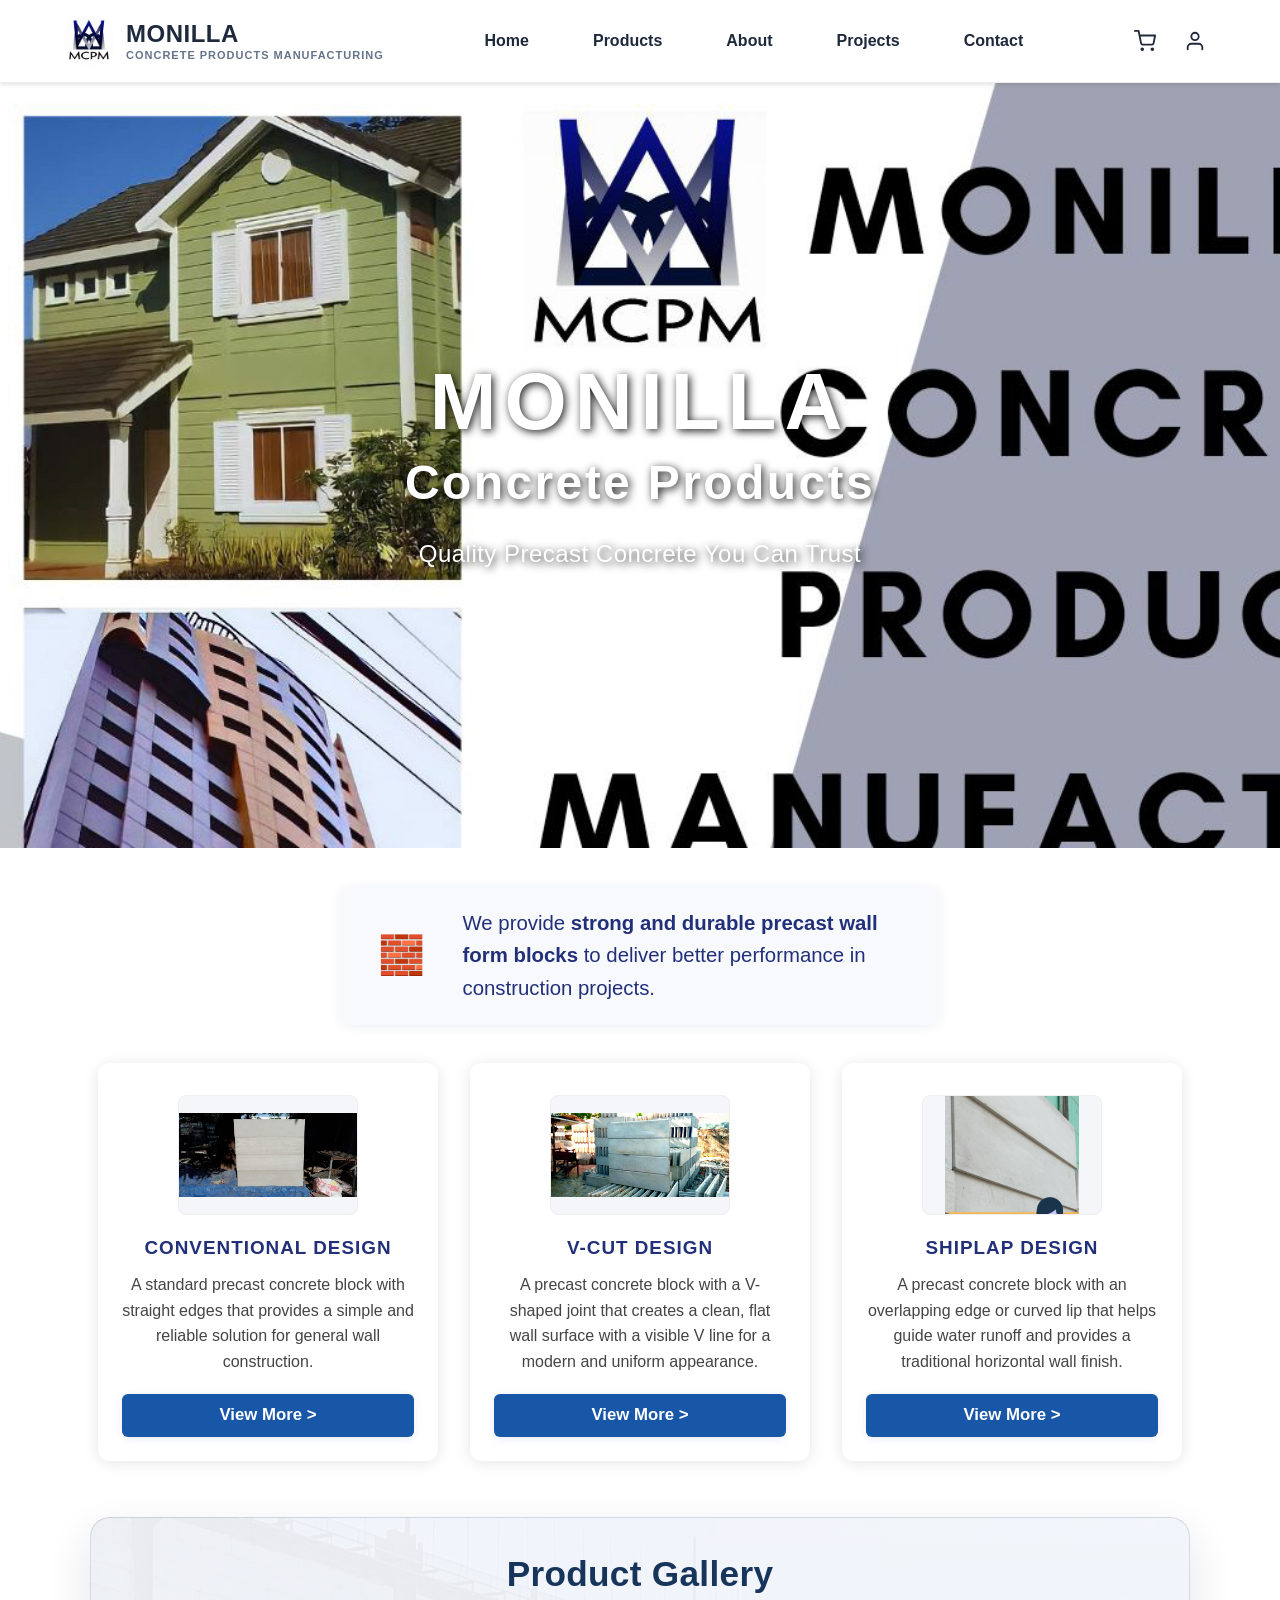
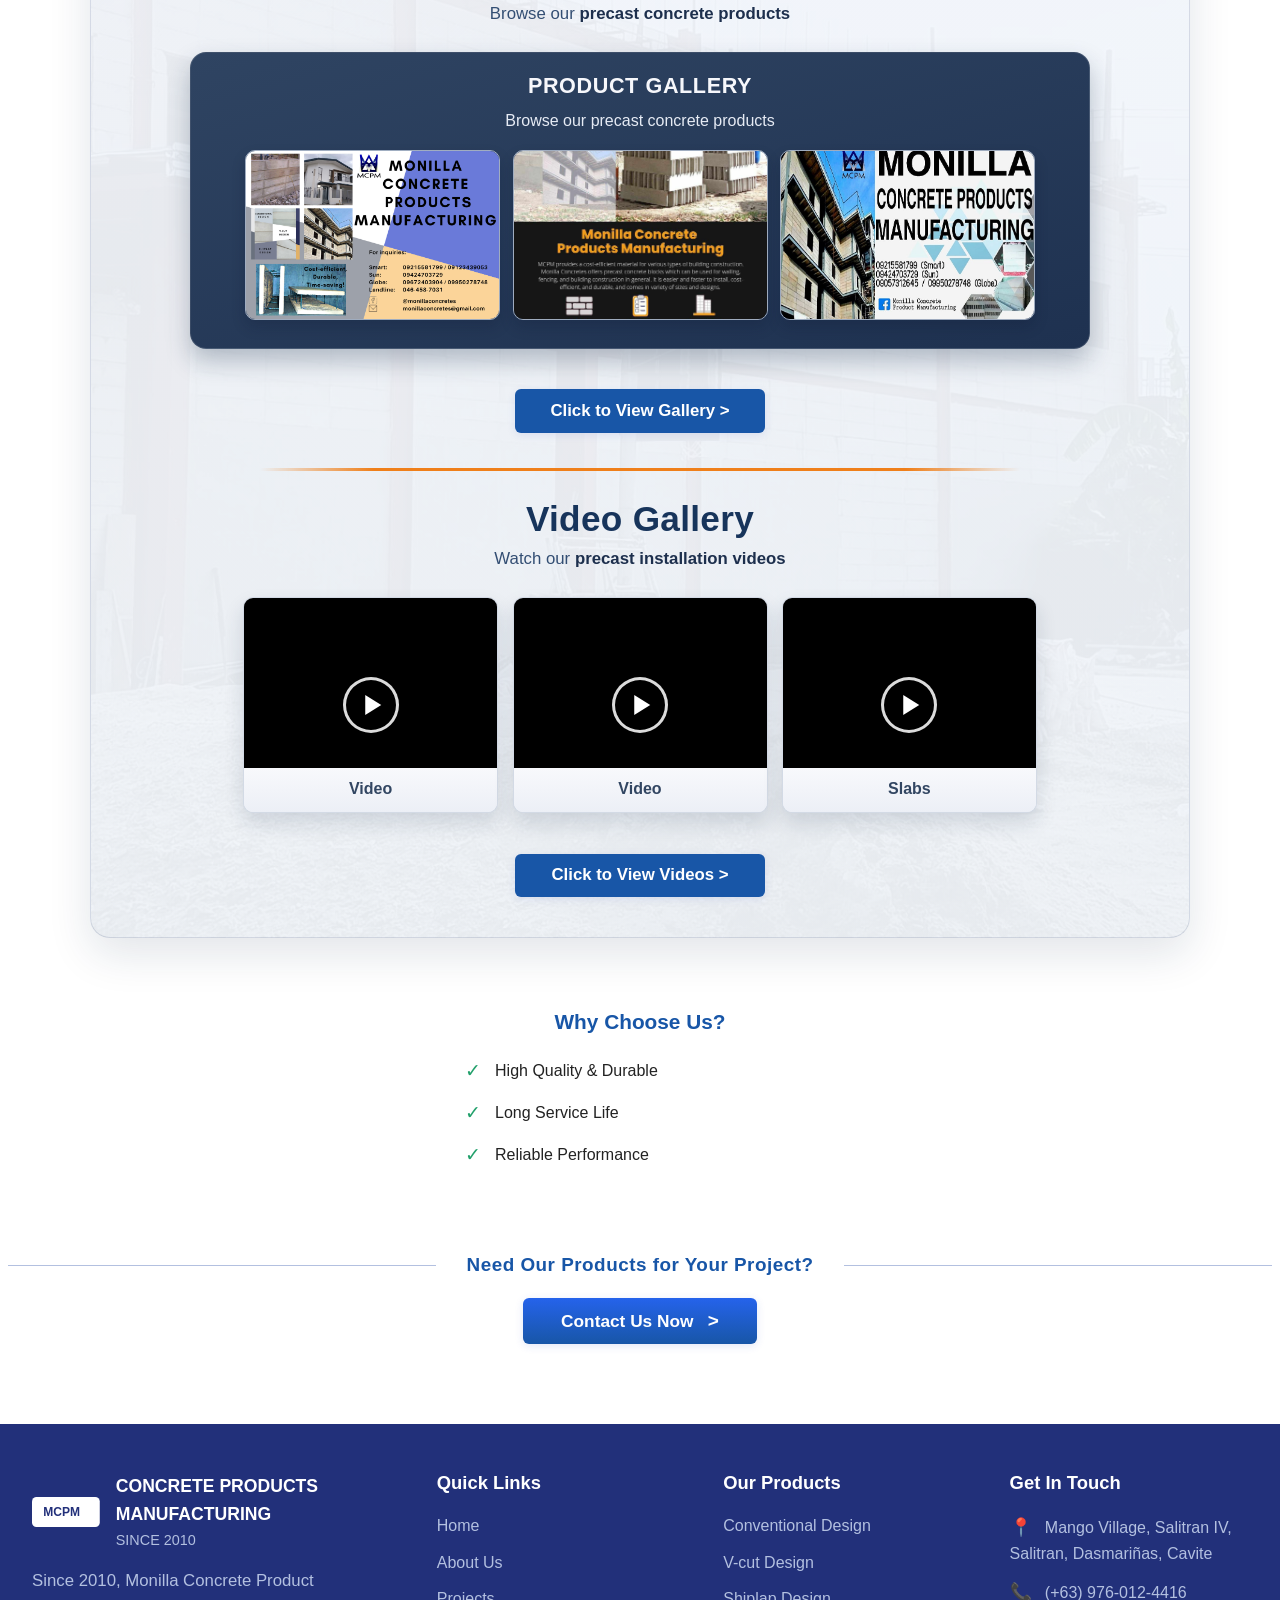
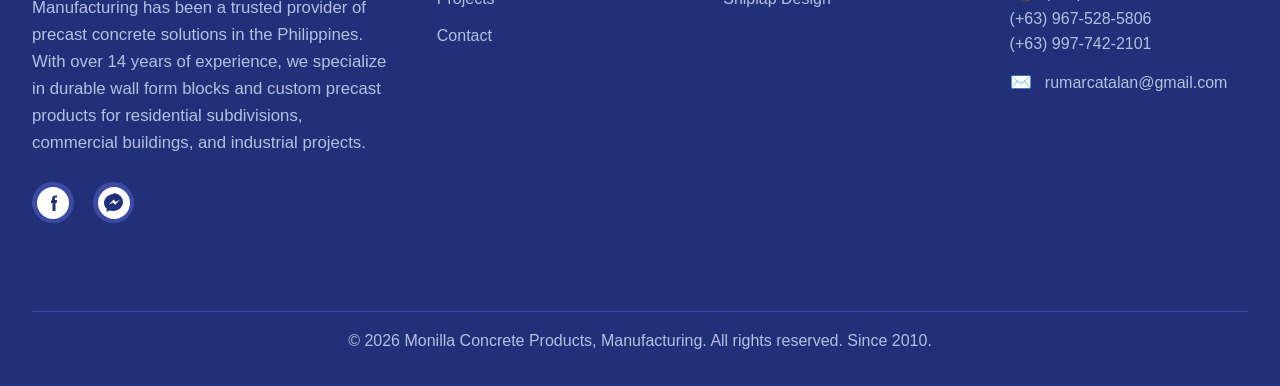
==== commit 4996225e: "Add admin panel, admin API and role support Introduce admin UI and role-based admin support: add adm" ====
--- a/index.html
+++ b/index.html
@@ -26,10 +26,10 @@
 
           <nav class="nav-menu">
             <a href="#home" class="nav-link">Home</a>
-            <a href="#products" class="nav-link">Products</a>
-            <a href="#about" class="nav-link">About</a>
-            <a href="#projects" class="nav-link">Projects</a>
-            <a href="#contact" class="nav-link">Contact</a>
+            <a href="products.html" class="nav-link">Products</a>
+            <a href="about.html" class="nav-link">About</a>
+            <a href="projects.html" class="nav-link">Projects</a>
+            <a href="contact.html" class="nav-link">Contact</a>
           </nav>
 
           <button
@@ -176,1044 +176,357 @@
               </div>
             </div>
           </div>
-        </section>
-
-        <!-- Products Section -->
-        <section id="products">
-          <div class="section-header-row">
-            <div class="section-title-bar"></div>
-            <h2 class="section-main-title">Explore Our Products</h2>
-          </div>
-
-          <!-- Section Hero Banner: Left-aligned Box with Blue Bar -->
-          <div class="section-hero-banner">
-            <img
-              class="hero-banner-bg-img"
-              src="images/home_product/Gallery.png"
-              alt="Products Banner"
-            />
-            <div class="hero-banner-overlay"></div>
-            <div class="hero-banner-content-row">
-              <div class="hero-banner-content-box">
-                <h2 class="hero-banner-title">Our Products</h2>
-                <p class="hero-banner-desc">
-                  Browse our high-quality precast wall form blocks designed to
-                  be stronger and more durable than traditional hollow blocks,
-                  providing reliable support for modern construction projects.
-                </p>
-                <div class="hero-banner-meta">
-                  24 products across 3 categories
-                </div>
-                <div class="hero-banner-blue-bar"></div>
-              </div>
-            </div>
-          </div>
-
-          <div class="products-intro-card">
-            <span class="products-intro-icon">🧱</span>
-            <span class="products-intro-text"
-              >We provide <b>strong and durable precast wall form blocks</b> to
-              deliver better performance in construction projects.</span
+
+          <!-- Products -->
+          <div id="products">
+            <div class="products-intro-card">
+              <span class="products-intro-icon">🧱</span>
+              <span class="products-intro-text"
+                >We provide
+                <b>strong and durable precast wall form blocks</b> to deliver
+                better performance in construction projects.</span
+              >
+            </div>
+            <div class="products-grid">
+              <div class="product-card">
+                <img
+                  class="product-card-img"
+                  src="images/home_product/conventional.png"
+                  alt="Conventional Design"
+                />
+                <div class="product-card-title">CONVENTIONAL DESIGN</div>
+                <div class="product-card-desc">
+                  A standard precast concrete block with straight edges that
+                  provides a simple and reliable solution for general wall
+                  construction.
+                </div>
+                <div class="product-card-actions">
+                  <button
+                    class="product-btn view-more-btn"
+                    data-title="Precast Wall Form Block – Standard"
+                    data-type="Conventional Design"
+                    data-material="Concrete"
+                    data-category="Precast Construction Material"
+                    data-length="1 meter"
+                    data-height="25 cm"
+                    data-width='3", 4", 5", 6", 8"'
+                    data-weight="15 kg"
+                    data-color="Gray"
+                    data-durability="Long-lasting and weather-resistant"
+                    data-application="Wall construction for all building types"
+                    data-usage="Suitable for load-bearing and partition walls"
+                    data-img="images/home_product/conventional.png"
+                  >
+                    View More &gt;
+                  </button>
+                </div>
+              </div>
+              <div class="product-card">
+                <img
+                  class="product-card-img"
+                  src="images/home_product/vcut.png"
+                  alt="V-Cut Design"
+                />
+                <div class="product-card-title">V-CUT DESIGN</div>
+                <div class="product-card-desc">
+                  A precast concrete block with a V-shaped joint that creates a
+                  clean, flat wall surface with a visible V line for a modern
+                  and uniform appearance.
+                </div>
+                <div class="product-card-actions">
+                  <button
+                    class="product-btn view-more-btn"
+                    data-title="Precast Wall Form Block – V-Cut"
+                    data-type="V-Cut Design"
+                    data-material="Concrete"
+                    data-category="Precast Construction Material"
+                    data-length="1 meter"
+                    data-height="25 cm"
+                    data-width='3", 4", 5", 6", 8"'
+                    data-weight="15 kg"
+                    data-color="Gray"
+                    data-durability="Long-lasting and weather-resistant"
+                    data-application="Decorative and contemporary walls"
+                    data-usage="Can be installed horizontally or vertically; creates a flat surface with clean V-joint lines for modern aesthetic"
+                    data-img="images/home_product/vcut.png"
+                  >
+                    View More &gt;
+                  </button>
+                </div>
+              </div>
+              <div class="product-card">
+                <img
+                  class="product-card-img"
+                  src="images/home_product/shiplap.png"
+                  alt="Shiplap Design"
+                />
+                <div class="product-card-title">SHIPLAP DESIGN</div>
+                <div class="product-card-desc">
+                  A precast concrete block with an overlapping edge or curved
+                  lip that helps guide water runoff and provides a traditional
+                  horizontal wall finish.
+                </div>
+                <div class="product-card-actions">
+                  <button
+                    class="product-btn view-more-btn"
+                    data-title="Precast Wall Form Block – Shiplap"
+                    data-type="Shiplap Design"
+                    data-material="Concrete (non-reinforced)"
+                    data-category="Precast Construction Material"
+                    data-length="1 meter"
+                    data-height="25 cm"
+                    data-width='3", 4", 5", 6", 8"'
+                    data-weight="15 kg"
+                    data-color="Gray"
+                    data-durability="Long-lasting and weather-resistant; curved lip helps water runoff and reduces moisture damage"
+                    data-application="Decorative and traditional-style walls"
+                    data-usage="Installed horizontally; curved lip overlaps for tighter fit and better rainfall resistance; gives a softer, rustic look"
+                    data-img="images/home_product/shiplap.png"
+                  >
+                    View More &gt;
+                  </button>
+                </div>
+              </div>
+            </div>
+
+            <!-- Product Modal Popup -->
+            <div
+              id="product-modal"
+              class="product-modal-overlay"
+              style="display: none"
             >
-          </div>
-          <div class="products-grid">
-            <div class="product-card">
-              <img
-                class="product-card-img"
-                src="images/home_product/conventional.png"
-                alt="Conventional Design"
-              />
-              <div class="product-card-title">CONVENTIONAL DESIGN</div>
-              <div class="product-card-desc">
-                A standard precast concrete block with straight edges that
-                provides a simple and reliable solution for general wall
-                construction.
-              </div>
-              <div class="product-card-actions">
-                <button
-                  class="product-btn view-more-btn"
-                  data-title="Precast Wall Form Block – Standard"
-                  data-type="Conventional Design"
-                  data-material="Concrete"
-                  data-category="Precast Construction Material"
-                  data-length="1 meter"
-                  data-height="25 cm"
-                  data-width='3", 4", 5", 6", 8"'
-                  data-weight="15 kg"
-                  data-color="Gray"
-                  data-durability="Long-lasting and weather-resistant"
-                  data-application="Wall construction for all building types"
-                  data-usage="Suitable for load-bearing and partition walls"
-                  data-img="images/home_product/conventional.png"
-                >
-                  View More &gt;
+              <div class="product-modal-card">
+                <button class="product-modal-close" id="productModalClose">
+                  &times;
                 </button>
-                <button
-                  class="product-btn add-to-cart-btn"
-                  type="button"
-                  data-id="conventional-design"
-                  data-title="Precast Wall Form Block – Standard"
-                  data-type="Conventional Design"
-                  data-img="images/home_product/conventional.png"
-                  data-price="170"
-                >
-                  Add to Cart
-                </button>
-              </div>
-            </div>
-            <div class="product-card">
-              <img
-                class="product-card-img"
-                src="images/home_product/vcut.png"
-                alt="V-Cut Design"
-              />
-              <div class="product-card-title">V-CUT DESIGN</div>
-              <div class="product-card-desc">
-                A precast concrete block with a V-shaped joint that creates a
-                clean, flat wall surface with a visible V line for a modern and
-                uniform appearance.
-              </div>
-              <div class="product-card-actions">
-                <button
-                  class="product-btn view-more-btn"
-                  data-title="Precast Wall Form Block – V-Cut"
-                  data-type="V-Cut Design"
-                  data-material="Concrete"
-                  data-category="Precast Construction Material"
-                  data-length="1 meter"
-                  data-height="25 cm"
-                  data-width='3", 4", 5", 6", 8"'
-                  data-weight="15 kg"
-                  data-color="Gray"
-                  data-durability="Long-lasting and weather-resistant"
-                  data-application="Decorative and contemporary walls"
-                  data-usage="Can be installed horizontally or vertically; creates a flat surface with clean V-joint lines for modern aesthetic"
-                  data-img="images/home_product/vcut.png"
-                >
-                  View More &gt;
-                </button>
-                <button
-                  class="product-btn add-to-cart-btn"
-                  type="button"
-                  data-id="v-cut-design"
-                  data-title="Precast Wall Form Block – V-Cut"
-                  data-type="V-Cut Design"
-                  data-img="images/home_product/vcut.png"
-                  data-price="170"
-                >
-                  Add to Cart
-                </button>
-              </div>
-            </div>
-            <div class="product-card">
-              <img
-                class="product-card-img"
-                src="images/home_product/shiplap.png"
-                alt="Shiplap Design"
-              />
-              <div class="product-card-title">SHIPLAP DESIGN</div>
-              <div class="product-card-desc">
-                A precast concrete block with an overlapping edge or curved lip
-                that helps guide water runoff and provides a traditional
-                horizontal wall finish.
-              </div>
-              <div class="product-card-actions">
-                <button
-                  class="product-btn view-more-btn"
-                  data-title="Precast Wall Form Block – Shiplap"
-                  data-type="Shiplap Design"
-                  data-material="Concrete (non-reinforced)"
-                  data-category="Precast Construction Material"
-                  data-length="1 meter"
-                  data-height="25 cm"
-                  data-width='3", 4", 5", 6", 8"'
-                  data-weight="15 kg"
-                  data-color="Gray"
-                  data-durability="Long-lasting and weather-resistant; curved lip helps water runoff and reduces moisture damage"
-                  data-application="Decorative and traditional-style walls"
-                  data-usage="Installed horizontally; curved lip overlaps for tighter fit and better rainfall resistance; gives a softer, rustic look"
-                  data-img="images/home_product/shiplap.png"
-                >
-                  View More &gt;
-                </button>
-                <button
-                  class="product-btn add-to-cart-btn"
-                  type="button"
-                  data-id="shiplap-design"
-                  data-title="Precast Wall Form Block – Shiplap"
-                  data-type="Shiplap Design"
-                  data-img="images/home_product/shiplap.png"
-                  data-price="170"
-                >
-                  Add to Cart
-                </button>
-              </div>
-            </div>
-          </div>
-
-          <!-- Product Modal Popup -->
-          <div
-            id="product-modal"
-            class="product-modal-overlay"
-            style="display: none"
-          >
-            <div class="product-modal-card">
-              <button class="product-modal-close" id="productModalClose">
-                &times;
-              </button>
-              <div class="product-modal-content">
-                <div class="product-modal-img-col">
-                  <img
-                    id="productModalImg"
-                    src=""
-                    alt="Product Image"
-                    class="product-modal-img"
-                  />
-                </div>
-                <div class="product-modal-info-col">
-                  <div class="product-modal-badge" id="productModalCategory">
-                    CATEGORY
+                <div class="product-modal-content">
+                  <div class="product-modal-img-col">
+                    <img
+                      id="productModalImg"
+                      src=""
+                      alt="Product Image"
+                      class="product-modal-img"
+                    />
                   </div>
-                  <h2 class="product-modal-title" id="productModalTitle">
-                    Product Name
-                  </h2>
-                  <div class="product-modal-type" id="productModalType">
-                    Type
-                  </div>
-                  <hr class="product-modal-divider" />
-                  <div class="product-modal-specs">
-                    <div class="product-modal-spec-label">
-                      Product Specifications
+                  <div class="product-modal-info-col">
+                    <div class="product-modal-badge" id="productModalCategory">
+                      CATEGORY
                     </div>
-                    <div>
-                      <b>Product Name:</b> <span id="productModalTitle2"></span>
+                    <h2 class="product-modal-title" id="productModalTitle">
+                      Product Name
+                    </h2>
+                    <div class="product-modal-type" id="productModalType">
+                      Type
                     </div>
-                    <div><b>Type:</b> <span id="productModalType2"></span></div>
-                    <div>
-                      <b>Material:</b> <span id="productModalMaterial"></span>
+                    <hr class="product-modal-divider" />
+                    <div class="product-modal-specs">
+                      <div class="product-modal-spec-label">
+                        Product Specifications
+                      </div>
+                      <div>
+                        <b>Product Name:</b>
+                        <span id="productModalTitle2"></span>
+                      </div>
+                      <div>
+                        <b>Type:</b> <span id="productModalType2"></span>
+                      </div>
+                      <div>
+                        <b>Material:</b> <span id="productModalMaterial"></span>
+                      </div>
+                      <div>
+                        <b>Category:</b>
+                        <span id="productModalCategory2"></span>
+                      </div>
+                      <div>
+                        <b>Length:</b> <span id="productModalLength"></span>
+                      </div>
+                      <div>
+                        <b>Height:</b> <span id="productModalHeight"></span>
+                      </div>
+                      <div>
+                        <b>Width/Thickness Options:</b>
+                        <span id="productModalWidth"></span>
+                      </div>
+                      <div>
+                        <b>Weight:</b> <span id="productModalWeight"></span>
+                      </div>
+                      <div>
+                        <b>Color:</b> <span id="productModalColor"></span>
+                      </div>
+                      <div>
+                        <b>Durability:</b>
+                        <span id="productModalDurability"></span>
+                      </div>
+                      <div>
+                        <b>Application:</b>
+                        <span id="productModalApplication"></span>
+                      </div>
+                      <div>
+                        <b>Usage:</b> <span id="productModalUsage"></span>
+                      </div>
                     </div>
-                    <div>
-                      <b>Category:</b> <span id="productModalCategory2"></span>
-                    </div>
-                    <div>
-                      <b>Length:</b> <span id="productModalLength"></span>
-                    </div>
-                    <div>
-                      <b>Height:</b> <span id="productModalHeight"></span>
-                    </div>
-                    <div>
-                      <b>Width/Thickness Options:</b>
-                      <span id="productModalWidth"></span>
-                    </div>
-                    <div>
-                      <b>Weight:</b> <span id="productModalWeight"></span>
-                    </div>
-                    <div>
-                      <b>Color:</b> <span id="productModalColor"></span>
-                    </div>
-                    <div>
-                      <b>Durability:</b>
-                      <span id="productModalDurability"></span>
-                    </div>
-                    <div>
-                      <b>Application:</b>
-                      <span id="productModalApplication"></span>
-                    </div>
-                    <div>
-                      <b>Usage:</b> <span id="productModalUsage"></span>
+                    <div class="product-modal-btn-row">
+                      <button class="product-modal-btn primary">
+                        Inquire Now
+                      </button>
+                      <button class="product-modal-btn secondary">
+                        Contact Us
+                      </button>
                     </div>
                   </div>
-                  <div class="product-modal-btn-row">
-                    <button class="product-modal-btn primary">
-                      Inquire Now
-                    </button>
-                    <button class="product-modal-btn secondary">
-                      Contact Us
-                    </button>
+                </div>
+              </div>
+            </div>
+
+            <div class="product-media-showcase">
+              <div class="product-gallery-section">
+                <h3 class="product-gallery-title">Product Gallery</h3>
+                <p class="product-gallery-subtitle">
+                  Browse our <strong>precast concrete products</strong>
+                </p>
+                <div class="product-gallery-panel">
+                  <div class="product-gallery-panel-title">PRODUCT GALLERY</div>
+                  <p class="product-gallery-panel-subtitle">
+                    Browse our precast concrete products
+                  </p>
+                  <div class="product-gallery-row">
+                    <img
+                      class="product-gallery-img"
+                      src="images/gallery_img/gal1.png"
+                      alt="Gallery 1"
+                    />
+                    <img
+                      class="product-gallery-img"
+                      src="images/gallery_img/gal2.png"
+                      alt="Gallery 2"
+                    />
+                    <img
+                      class="product-gallery-img"
+                      src="images/gallery_img/gal3.png"
+                      alt="Gallery 3"
+                    />
                   </div>
                 </div>
-              </div>
-            </div>
-          </div>
-
-          <div class="product-media-showcase">
-            <div class="product-gallery-section">
-              <h3 class="product-gallery-title">Product Gallery</h3>
-              <p class="product-gallery-subtitle">
-                Browse our <strong>precast concrete products</strong>
-              </p>
-              <div class="product-gallery-panel">
-                <div class="product-gallery-panel-title">PRODUCT GALLERY</div>
-                <p class="product-gallery-panel-subtitle">
-                  Browse our precast concrete products
+                <button
+                  class="product-btn product-gallery-btn"
+                  id="open-gallery-modal"
+                >
+                  Click to View Gallery &gt;
+                </button>
+              </div>
+
+              <div class="media-divider" aria-hidden="true"></div>
+
+              <!-- Product Video Gallery Section -->
+              <div class="product-video-gallery-section">
+                <h3 class="product-gallery-title">Video Gallery</h3>
+                <p class="product-gallery-subtitle">
+                  Watch our <strong>precast installation videos</strong>
                 </p>
-                <div class="product-gallery-row">
-                  <img
-                    class="product-gallery-img"
-                    src="images/gallery_img/gal1.png"
-                    alt="Gallery 1"
-                  />
-                  <img
-                    class="product-gallery-img"
-                    src="images/gallery_img/gal2.png"
-                    alt="Gallery 2"
-                  />
-                  <img
-                    class="product-gallery-img"
-                    src="images/gallery_img/gal3.png"
-                    alt="Gallery 3"
-                  />
-                </div>
-              </div>
-              <button
-                class="product-btn product-gallery-btn"
-                id="open-gallery-modal"
-              >
-                Click to View Gallery &gt;
-              </button>
-            </div>
-
-            <div class="media-divider" aria-hidden="true"></div>
-
-            <!-- Product Video Gallery Section -->
-            <div class="product-video-gallery-section">
-              <h3 class="product-gallery-title">Video Gallery</h3>
-              <p class="product-gallery-subtitle">
-                Watch our <strong>precast installation videos</strong>
-              </p>
-              <div class="product-video-gallery-row">
-                <figure class="video-thumb-card">
-                  <video src="videos/vid1.mp4" muted></video>
-                  <span class="video-play-badge" aria-hidden="true"></span>
-                  <figcaption>Video</figcaption>
-                </figure>
-                <figure class="video-thumb-card">
-                  <video src="videos/vid2.mp4" muted></video>
-                  <span class="video-play-badge" aria-hidden="true"></span>
-                  <figcaption>Video</figcaption>
-                </figure>
-                <figure class="video-thumb-card">
-                  <video src="videos/vid3.mp4" muted></video>
-                  <span class="video-play-badge" aria-hidden="true"></span>
-                  <figcaption>Slabs</figcaption>
-                </figure>
-              </div>
-              <button
-                class="product-btn product-gallery-btn"
-                id="open-video-modal"
-              >
-                Click to View Videos &gt;
-              </button>
-            </div>
-          </div>
-
-          <!-- Video Gallery Modal -->
-
-          <div id="video-modal" class="gallery-modal" style="display: none">
-            <div class="gallery-modal-content video-modal-content">
-              <button id="close-video-modal" class="gallery-modal-close">
-                &times;
-              </button>
-              <video
-                id="video-modal-player"
-                class="gallery-modal-video"
-                src="videos/vid1.mp4"
-                controls
-              ></video>
-              <div class="gallery-modal-nav">
-                <button id="video-prev" class="gallery-modal-nav-btn">
-                  &lt; Prev
+                <div class="product-video-gallery-row">
+                  <figure class="video-thumb-card">
+                    <video src="videos/vid1.mp4" muted></video>
+                    <span class="video-play-badge" aria-hidden="true"></span>
+                    <figcaption>Video</figcaption>
+                  </figure>
+                  <figure class="video-thumb-card">
+                    <video src="videos/vid2.mp4" muted></video>
+                    <span class="video-play-badge" aria-hidden="true"></span>
+                    <figcaption>Video</figcaption>
+                  </figure>
+                  <figure class="video-thumb-card">
+                    <video src="videos/vid3.mp4" muted></video>
+                    <span class="video-play-badge" aria-hidden="true"></span>
+                    <figcaption>Slabs</figcaption>
+                  </figure>
+                </div>
+                <button
+                  class="product-btn product-gallery-btn"
+                  id="open-video-modal"
+                >
+                  Click to View Videos &gt;
                 </button>
-                <button id="video-next" class="gallery-modal-nav-btn">
-                  Next &gt;
+              </div>
+            </div>
+
+            <!-- Video Gallery Modal -->
+
+            <div id="video-modal" class="gallery-modal" style="display: none">
+              <div class="gallery-modal-content video-modal-content">
+                <button id="close-video-modal" class="gallery-modal-close">
+                  &times;
                 </button>
-              </div>
-            </div>
-          </div>
-
-          <!-- Gallery Modal -->
-
-          <div id="gallery-modal" class="gallery-modal" style="display: none">
-            <div class="gallery-modal-content image-modal-content">
-              <button id="close-gallery-modal" class="gallery-modal-close">
-                &times;
-              </button>
-              <img
-                id="gallery-modal-img"
-                class="gallery-modal-img"
-                src="images/home_product/conventional.png"
-                alt="Gallery Image"
-              />
-              <div class="gallery-modal-nav">
-                <button id="gallery-prev" class="gallery-modal-nav-btn">
-                  &lt; Prev
+                <video
+                  id="video-modal-player"
+                  class="gallery-modal-video"
+                  src="videos/vid1.mp4"
+                  controls
+                ></video>
+                <div class="gallery-modal-nav">
+                  <button id="video-prev" class="gallery-modal-nav-btn">
+                    &lt; Prev
+                  </button>
+                  <button id="video-next" class="gallery-modal-nav-btn">
+                    Next &gt;
+                  </button>
+                </div>
+              </div>
+            </div>
+
+            <!-- Gallery Modal -->
+
+            <div id="gallery-modal" class="gallery-modal" style="display: none">
+              <div class="gallery-modal-content image-modal-content">
+                <button id="close-gallery-modal" class="gallery-modal-close">
+                  &times;
                 </button>
-                <button id="gallery-next" class="gallery-modal-nav-btn">
-                  Next &gt;
-                </button>
-              </div>
-            </div>
-          </div>
-
-          <div class="why-choose-section">
-            <h3 class="why-choose-title">Why Choose Us?</h3>
-            <ul class="why-choose-list">
-              <li class="why-choose-item">
-                <span class="why-choose-check">&#10003;</span>
-                High Quality &amp; Durable
-              </li>
-              <li class="why-choose-item">
-                <span class="why-choose-check">&#10003;</span>
-                Long Service Life
-              </li>
-              <li class="why-choose-item">
-                <span class="why-choose-check">&#10003;</span>
-                Reliable Performance
-              </li>
-            </ul>
-          </div>
-
-          <!-- Call to Action Section -->
-          <div class="home-cta-section">
-            <div class="cta-heading-row">
-              <hr class="cta-hr" />
-              <span class="cta-heading"
-                >Need Our Products for Your Project?</span
-              >
-              <hr class="cta-hr" />
-            </div>
-            <button class="cta-btn cta-btn-blue">
-              Contact Us Now <span class="cta-arrow">&gt;</span>
-            </button>
-          </div>
-        </section>
-
-        <!-- About Section -->
-        <section id="about">
-          <div class="section-header-row">
-            <div class="section-title-bar"></div>
-            <h2 class="section-main-title">About Us</h2>
-          </div>
-
-          <div class="section-hero-banner">
-            <img
-              src="images/home_img/ima1.png"
-              alt="About Banner"
-              class="hero-bg-img"
-            />
-            <div class="hero-overlay"></div>
-            <div class="hero-content-row">
-              <div class="hero-content-box">
-                <h2 class="hero-content-title">About Us</h2>
-                <p class="hero-content-desc">
-                  Where quality meets innovation, our company is dedicated to
-                  producing durable and reliable precast wall form blocks for
-                  modern construction. We focus on strong materials, consistent
-                  workmanship, and dependable service to support safe and
-                  long-lasting building projects.
-                </p>
-                <div class="hero-blue-bar"></div>
-              </div>
-            </div>
-          </div>
-
-          <!-- Tab navigation -->
-          <nav class="about-tabs">
-            <a href="#about-overview" class="about-tab-link">Overview</a>
-            <a href="#about-company" class="about-tab-link">Our Company</a>
-            <a href="#about-vision" class="about-tab-link">Vision & Mission</a>
-            <a href="#about-partner" class="about-tab-link">Partner With Us</a>
-          </nav>
-          <!-- Overview Section -->
-          <section id="about-overview" class="about-overview-section">
-            <h3 class="about-overview-title">
-              Strong Walls for Lasting Construction
-            </h3>
-            <p class="about-overview-text">
-              MCPM is dedicated to producing high-quality precast wall form
-              blocks designed to support strong and durable construction. We are
-              committed to providing reliable building materials that help
-              ensure safe and efficient construction projects.
-            </p>
-            <p class="about-overview-text">
-              Our company focuses on consistent product quality, proper design,
-              and dependable service to meet the needs of builders, contractors,
-              and construction professionals. We strive to deliver products that
-              contribute to long-lasting structures and modern building
-              development.
-            </p>
-            <p class="about-overview-text">
-              Through continuous improvement and dedication to quality
-              workmanship, MCPM aims to provide dependable construction
-              solutions and support the growing demands of the construction
-              industry.
-            </p>
-          </section>
-          <!-- Our Company Section -->
-          <section id="about-company" class="about-company-section">
-            <h3 class="about-company-title">Our Company</h3>
-            <div class="about-company-grid">
-              <div>
-                <h4
-                  style="color: #22307a; font-size: 1.1em; margin-bottom: 0.5em"
-                >
-                  Our History
-                </h4>
-                <p>
-                  MCPM was established in 2010 in Dasmariñas Cavite to provide
-                  precast wall form blocks for residential and commercial
-                  construction.
-                </p>
-              </div>
-              <div>
-                <h4
-                  style="color: #22307a; font-size: 1.1em; margin-bottom: 0.5em"
-                >
-                  Our Facilities
-                </h4>
-                <p>
-                  Our production facility is located near Mason Temple at 346
-                  Salitran 3, Dasmariñas, Cavite, and is equipped with
-                  specialized tools such as dowel straight-cut wire and molded
-                  plantsa vibration equipment to ensure efficient and
-                  high-quality manufacturing of precast concrete products.
-                </p>
-              </div>
-              <div>
-                <h4
-                  style="color: #22307a; font-size: 1.1em; margin-bottom: 0.5em"
-                >
-                  Our Products
-                </h4>
-                <p>
-                  We produce precast wall form blocks available in Conventional,
-                  V-Cut, and Shiplap designs, designed for strong and durable
-                  wall construction.
-                </p>
-              </div>
-              <div>
-                <h4
-                  style="color: #22307a; font-size: 1.1em; margin-bottom: 0.5em"
-                >
-                  Quality & Standards
-                </h4>
-                <p>
-                  We maintain product quality through regular inspection,
-                  careful material selection, and proper production processes to
-                  ensure strong and durable construction materials.
-                </p>
-              </div>
-              <div>
-                <h4
-                  style="color: #22307a; font-size: 1.1em; margin-bottom: 0.5em"
-                >
-                  Our Projects
-                </h4>
-                <p>
-                  Our products are used in residential and small commercial
-                  projects such as houses and building walls, supporting safe
-                  and stable construction.
-                </p>
-              </div>
-              <div>
-                <h4
-                  style="color: #22307a; font-size: 1.1em; margin-bottom: 0.5em"
-                >
-                  Our Locations
-                </h4>
-                <p>
-                  MCPM operates in Cavite, serving construction projects in
-                  nearby areas with reliable product supply and delivery.
-                </p>
-              </div>
-            </div>
-          </section>
-          <!-- Vision & Mission Section -->
-          <section id="about-vision" class="about-vision-section">
-            <div class="about-vision-card">
-              <h4 class="about-vision-title">Our Vision</h4>
-              <p class="about-vision-text">
-                To become a trusted and leading supplier of high-quality precast
-                concrete products in the Philippines, known for reliability,
-                durability, and excellent service.
-              </p>
-            </div>
-            <div class="about-mission-card">
-              <h4 class="about-mission-title">Our Mission</h4>
-              <ul class="about-mission-list">
-                <li class="about-mission-item">
-                  <span class="about-mission-bullet">&#9679;</span>
-                  To manufacture strong and durable precast concrete products
-                  that meet industry standards and customer needs.
+                <img
+                  id="gallery-modal-img"
+                  class="gallery-modal-img"
+                  src="images/home_product/conventional.png"
+                  alt="Gallery Image"
+                />
+                <div class="gallery-modal-nav">
+                  <button id="gallery-prev" class="gallery-modal-nav-btn">
+                    &lt; Prev
+                  </button>
+                  <button id="gallery-next" class="gallery-modal-nav-btn">
+                    Next &gt;
+                  </button>
+                </div>
+              </div>
+            </div>
+
+            <div class="why-choose-section">
+              <h3 class="why-choose-title">Why Choose Us?</h3>
+              <ul class="why-choose-list">
+                <li class="why-choose-item">
+                  <span class="why-choose-check">&#10003;</span>
+                  High Quality &amp; Durable
                 </li>
-                <li class="about-mission-item">
-                  <span class="about-mission-bullet">&#9679;</span>
-                  To provide reliable and efficient service at competitive and
-                  affordable prices.
+                <li class="why-choose-item">
+                  <span class="why-choose-check">&#10003;</span>
+                  Long Service Life
                 </li>
-                <li class="about-mission-item">
-                  <span class="about-mission-bullet">&#9679;</span>
-                  To continuously improve our production process using proper
-                  tools, equipment, and skilled workers.
-                </li>
-                <li class="about-mission-item">
-                  <span class="about-mission-bullet">&#9679;</span>
-                  To build long-term relationships with customers, contractors,
-                  engineers, and suppliers through honesty and quality work.
+                <li class="why-choose-item">
+                  <span class="why-choose-check">&#10003;</span>
+                  Reliable Performance
                 </li>
               </ul>
             </div>
-          </section>
-          <!-- Partner With Us Section (placeholder) -->
-          <section id="about-partner" class="about-partner-section">
-            <div class="about-partner-container">
-              <div class="about-partner-img-col">
-                <img
-                  src="images/gallery_img/gal1.png"
-                  alt="Partner With Us"
-                  class="about-partner-img"
-                />
-              </div>
-              <div class="about-partner-content-col">
-                <div class="about-partner-label">Partner With Us</div>
-                <h2 class="about-partner-title">Ready to Work With Us?</h2>
-                <p class="about-partner-desc">
-                  Experience the reliability and quality that has made Allied
-                  Concrete Products a trusted name in the Philippine
-                  construction industry.
-                </p>
-                <div class="about-partner-btn-row">
-                  <button
-                    class="about-partner-btn about-partner-btn-primary"
-                    id="about-partner-contact"
-                  >
-                    GET IN TOUCH
-                  </button>
-                  <button
-                    class="about-partner-btn about-partner-btn-secondary"
-                    id="about-partner-products"
-                  >
-                    VIEW PRODUCTS
-                  </button>
-                </div>
-              </div>
-            </div>
-          </section>
-        </section>
-
-        <!-- Projects Section -->
-        <section id="projects">
-          <div class="section-header-row">
-            <div class="section-title-bar"></div>
-            <h2 class="section-main-title">Our Projects</h2>
-          </div>
-
-          <div class="section-hero-banner">
-            <img
-              src="images/home_img/ima2.png"
-              alt="Projects Banner"
-              class="hero-bg-img"
-            />
-            <div class="hero-overlay"></div>
-            <div class="hero-content-row">
-              <div class="hero-content-box">
-                <h2 class="hero-content-title">Our Projects</h2>
-                <p class="hero-content-desc">
-                  See how our products are used in real-world construction and
-                  infrastructure projects across the region.
-                </p>
-                <div class="hero-blue-bar"></div>
-              </div>
-            </div>
-          </div>
-
-          <!-- Project Filter and Card Grid Section -->
-          <div class="project-filter-section">
-            <div class="project-filter-container">
-              <div class="project-filters">
-                <button class="project-filter-btn active">All</button>
-                <button class="project-filter-btn">Residential</button>
-                <button class="project-filter-btn">
-                  Commercial / Residential
-                </button>
-                <button class="project-filter-btn">Infrastructure</button>
-                <button class="project-filter-btn">Industrial</button>
-              </div>
-              <div class="project-card-grid">
-                <!-- Project cards remain unchanged, only styles are moved to CSS -->
-                <div class="project-card">
-                  <div class="project-card-img-wrap">
-                    <img
-                      src="images/gallery_img/gal93.png"
-                      alt="Residential Subdivision"
-                      class="project-card-img"
-                    />
-                    <span class="project-card-badge residential"
-                      >Residential</span
-                    >
-                  </div>
-                  <div class="project-card-body">
-                    <div class="project-card-title">
-                      Residential Subdivision
-                    </div>
-                    <div class="project-card-desc">
-                      Precast wall form blocks designed to provide stable and
-                      long-lasting walls for residential homes and subdivisions.
-                    </div>
-                    <div class="project-card-meta">
-                      <span>Santa Rosa, Laguna</span> <span>2024</span>
-                    </div>
-                  </div>
-                </div>
-                <div class="project-card">
-                  <div class="project-card-img-wrap">
-                    <img
-                      src="images/gallery_img/gal113.png"
-                      alt="Commercial / Residential"
-                      class="project-card-img"
-                    />
-                    <span class="project-card-badge commercial"
-                      >Commercial / Residential</span
-                    >
-                  </div>
-                  <div class="project-card-body">
-                    <div class="project-card-title">Commercial /Warehouse</div>
-                    <div class="project-card-desc">
-                      Durable precast wall form blocks supplied for the
-                      construction of large storage facilities and warehouse
-                      buildings. Industrial Buildings
-                    </div>
-                    <div class="project-card-meta">
-                      <span>Binan, Laguna</span> <span>2024</span>
-                    </div>
-                  </div>
-                </div>
-                <div class="project-card">
-                  <div class="project-card-img-wrap">
-                    <img
-                      src="images/home_img/ima3.png"
-                      alt="Commercial / Residential"
-                      class="project-card-img"
-                    />
-                    <span class="project-card-badge commercial"
-                      >Commercial / Residential</span
-                    >
-                  </div>
-                  <div class="project-card-body">
-                    <div class="project-card-title">
-                      Commercial /Public Buildings
-                    </div>
-                    <div class="project-card-desc">
-                      Durable precast wall form blocks supplied for the
-                      construction of large storage facilities and warehouse
-                      buildings. Industrial Building
-                    </div>
-                    <div class="project-card-meta">
-                      <span>Kawit, Cavite</span> <span>2024</span>
-                    </div>
-                  </div>
-                </div>
-                <div class="project-card">
-                  <div class="project-card-img-wrap">
-                    <img
-                      src="images/gallery_img/gal114.png"
-                      alt="Industrial Estate"
-                      class="project-card-img"
-                    />
-                    <span class="project-card-badge industrial"
-                      >Industrial</span
-                    >
-                  </div>
-                  <div class="project-card-body">
-                    <div class="project-card-title">Industrial Estate</div>
-                    <div class="project-card-desc">
-                      Durable precast wall form blocks supplied for the
-                      construction of tall buildings, providing strong and
-                      reliable wall systems for multi-level structures.
-                    </div>
-                    <div class="project-card-meta">
-                      <span>Sto. Tomas, Batangas</span> <span>2023</span>
-                    </div>
-                  </div>
-                </div>
-                <div class="project-card">
-                  <div class="project-card-img-wrap">
-                    <img
-                      src="images/home_img/ima2.png"
-                      alt="Industrial Estate"
-                      class="project-card-img"
-                    />
-                    <span class="project-card-badge industrial"
-                      >Industrial</span
-                    >
-                  </div>
-                  <div class="project-card-body">
-                    <div class="project-card-title">
-                      Custom / Specialty Projects
-                    </div>
-                    <div class="project-card-desc">
-                      High-strength precast concrete panels delivered for
-                      expansive subdivision projects, enabling rapid
-                      construction of durable housing units.
-                    </div>
-                    <div class="project-card-meta">
-                      <span>Batangas</span> <span>2023</span>
-                    </div>
-                  </div>
-                </div>
-                <div class="project-card">
-                  <div class="project-card-img-wrap">
-                    <img
-                      src="images/gallery_img/gal87.png"
-                      alt="Bridge / Highway"
-                      class="project-card-img"
-                    />
-                    <span class="project-card-badge infrastructure"
-                      >Infrastructure</span
-                    >
-                  </div>
-                  <div class="project-card-body">
-                    <div class="project-card-title">Institutional / Public</div>
-                    <div class="project-card-desc">
-                      Durable precast wall form blocks supplied for the
-                      construction of tall buildings, providing strong and
-                      reliable wall systems for multi-level structures.
-                    </div>
-                    <div class="project-card-meta">
-                      <span>Porac, Pampanga</span> <span>2023</span>
-                    </div>
-                  </div>
-                </div>
-              </div>
-            </div>
-          </div>
-
-          <!-- Large Project CTA Section -->
-          <div class="project-cta-section">
-            <div class="project-cta-container redesigned-cta">
-              <div class="project-cta-img-wrap redesigned-cta-img-wrap">
-                <img
-                  src="images/home_img/ima1.png"
-                  alt="Ready to Start Project"
-                  class="project-cta-img redesigned-cta-img"
-                />
-              </div>
-              <div class="project-cta-content redesigned-cta-content">
-                <div class="project-cta-label redesigned-cta-label">
-                  BUILD WITH CONFIDENCE
-                </div>
-                <h2 class="project-cta-title redesigned-cta-title">
-                  Ready to Start Your Project?
-                </h2>
-                <p class="project-cta-desc redesigned-cta-desc">
-                  Partner with Monilla Concrete Product Manufacturing for
-                  trusted, high-quality precast solutions for residential,
-                  commercial, industrial projects, etc
-                </p>
-                <div class="project-cta-btn-row redesigned-cta-btn-row">
-                  <button class="project-cta-btn redesigned-cta-btn primary">
-                    REQUEST A QUOTE
-                  </button>
-                  <button class="project-cta-btn redesigned-cta-btn secondary">
-                    CALL US NOW
-                  </button>
-                </div>
-              </div>
-            </div>
-          </div>
-        </section>
-
-        <!-- Contact Section -->
-        <section id="contact">
-          <div class="section-header-row">
-            <div class="section-title-bar"></div>
-            <h2 class="section-main-title">Contact Us</h2>
-          </div>
-
-          <div class="section-hero-banner">
-            <img
-              src="images/home_img/ima3.png"
-              alt="Contact Banner"
-              class="hero-bg-img"
-            />
-            <div class="hero-overlay"></div>
-            <div class="hero-content-row">
-              <div class="hero-content-box">
-                <h2 class="hero-content-title">Contact Us</h2>
-                <p class="hero-content-desc">
-                  Get in touch with our team for inquiries, support, or to
-                  request a quote for your next project.
-                </p>
-                <div class="hero-blue-bar"></div>
-              </div>
-            </div>
-          </div>
-
-          <!-- Contact Form Section -->
-          <div class="contact-form-section">
-            <form
-              class="contact-form redesigned-contact-form contact-form-margin"
-              autocomplete="off"
-              action="https://formsubmit.co/rumarcatalan@gmail.com"
-              method="POST"
-            >
-              <!-- FormSubmit Configuration -->
-              <input
-                type="hidden"
-                name="_subject"
-                value="New Portfolio Contact Message"
-              />
-              <input type="hidden" name="_captcha" value="false" />
-              <input type="hidden" name="_template" value="table" />
-              <input
-                type="hidden"
-                name="_autoresponse"
-                value="Thank you for your message! I will get back to you as soon as possible."
-              />
-              <input
-                type="hidden"
-                name="_next"
-                value="https://rhum75.github.io/Portfolio"
-              />
-              <h2 class="contact-form-title">Send a Message</h2>
-              <p class="contact-form-subtitle">Let's connect</p>
-              <div class="contact-form-group">
-                <label for="name">Your Name</label>
-                <input
-                  type="text"
-                  id="name"
-                  name="name"
-                  placeholder="John Doe"
-                  required
-                />
-              </div>
-              <div class="contact-form-group">
-                <label for="email">Your Email</label>
-                <input
-                  type="email"
-                  id="email"
-                  name="email"
-                  placeholder="john@example.com"
-                  required
-                />
-              </div>
-              <div class="contact-form-group">
-                <label for="subject">Subject</label>
-                <input
-                  type="text"
-                  id="subject"
-                  name="subject"
-                  placeholder="Project Inquiry"
-                  required
-                />
-              </div>
-              <div class="contact-form-group">
-                <label for="message">Message</label>
-                <textarea
-                  id="message"
-                  name="message"
-                  rows="5"
-                  placeholder="Your message here..."
-                  required
-                ></textarea>
-              </div>
-              <div class="contact-form-btn-row">
-                <button
-                  type="submit"
-                  class="contact-form-btn redesigned-contact-btn contact-form-btn-fullwidth"
+
+            <!-- Call to Action Section -->
+            <div class="home-cta-section">
+              <div class="cta-heading-row">
+                <hr class="cta-hr" />
+                <span class="cta-heading"
+                  >Need Our Products for Your Project?</span
                 >
-                  <i class="fas fa-paper-plane contact-form-btn-icon"></i>Send
-                  Message
-                </button>
-              </div>
-            </form>
-          </div>
-
-          <!-- Branch Contact Section -->
-          <div class="branch-contact-section">
-            <div class="branch-contact-container">
-              <div class="branch-contact-list">
-                <!-- Commonwealth Branch -->
-                <div class="branch-contact-row branch-contact-row-bordered">
-                  <div class="branch-contact-icon">
-                    <span class="branch-contact-icon-emoji">🏢</span>
-                  </div>
-                  <div class="branch-contact-details">
-                    <div class="branch-contact-header">
-                      <span class="branch-contact-location">Cavite</span>
-                      <span class="branch-contact-type">(Main Office)</span>
-                    </div>
-                    <div class="branch-contact-info-list">
-                      <div class="branch-contact-info-col">
-                        <div class="branch-contact-info-label">ADDRESS</div>
-                        <div>
-                          Mango Village, Salitran IV, Salitran, Dasmariñas,
-                          Cavite
-                        </div>
-                      </div>
-                      <div class="branch-contact-info-col">
-                        <div class="branch-contact-info-label">PHONE</div>
-                        <div>(+63) 976-012-4416</div>
-                        <div>(+63) 967-528-5806</div>
-                        <div>(+63) 997-742-2101</div>
-                      </div>
-                      <div class="branch-contact-info-col">
-                        <div class="branch-contact-info-label">MOBILE</div>
-                        <div>(Globe) 09950278748</div>
-                        <div>(Sun) 09424703729</div>
-                        <div>(Viber) 09637768861</div>
-                      </div>
-                      <div class="branch-contact-info-col">
-                        <div class="branch-contact-info-label">EMAIL</div>
-                        <div>rumarcatalan@gmail.com</div>
-                        <div
-                          class="branch-contact-info-label branch-contact-info-label-contact"
-                        >
-                          CONTACT
-                        </div>
-                        <div>Efren or Rumar</div>
-                      </div>
-                    </div>
-                  </div>
-                </div>
-                <!-- EDSA Branch -->
-                <div class="branch-contact-row">
-                  <div class="branch-contact-icon">
-                    <span class="branch-contact-icon-emoji">🏢</span>
-                  </div>
-                  <div class="branch-contact-details">
-                    <div class="branch-contact-header">
-                      <span class="branch-contact-location">Bicol</span>
-                    </div>
-                    <div class="branch-contact-info-list">
-                      <div class="branch-contact-info-col">
-                        <div class="branch-contact-info-label">ADDRESS</div>
-                        <div>Albay, Bicol, Philippines</div>
-                      </div>
-                      <div class="branch-contact-info-col">
-                        <div class="branch-contact-info-label">PHONE</div>
-                        <div>0953-037-2129</div>
-                        <div>0997-742-2101</div>
-                      </div>
-                      <div class="branch-contact-info-col">
-                        <div class="branch-contact-info-label">MOBILE</div>
-                        <div>0953-037-2129</div>
-                        <div>0997-742-2101</div>
-                      </div>
-                      <div class="branch-contact-info-col">
-                        <div class="branch-contact-info-label">EMAIL</div>
-                        <div>rumarcatalan@gmail.com</div>
-                        <div
-                          class="branch-contact-info-label branch-contact-info-label-contact"
-                        >
-                          CONTACT
-                        </div>
-                        <div>Jessie or Rumar</div>
-                      </div>
-                    </div>
-                  </div>
-                </div>
-              </div>
+                <hr class="cta-hr" />
+              </div>
+              <button class="cta-btn cta-btn-blue">
+                Contact Us Now <span class="cta-arrow">&gt;</span>
+              </button>
             </div>
           </div>
         </section>
@@ -1289,9 +602,9 @@
             <h4>Quick Links</h4>
             <ul>
               <li><a href="#home">Home</a></li>
-              <li><a href="#about">About Us</a></li>
-              <li><a href="#projects">Projects</a></li>
-              <li><a href="#contact">Contact</a></li>
+              <li><a href="about.html">About Us</a></li>
+              <li><a href="projects.html">Projects</a></li>
+              <li><a href="contact.html">Contact</a></li>
             </ul>
           </div>
           <div class="footer-col">
@@ -1333,9 +646,4 @@
     <script src="js/script.js"></script>
     <script src="js/header-auth.js"></script>
   </body>
-  <!-- Scroll to Top/Bottom Buttons -->
-  <button id="scrollToTopBtn" class="scroll-btn" title="Go to top">▲</button>
-  <button id="scrollToBottomBtn" class="scroll-btn" title="Go to bottom">
-    ▼
-  </button>
 </html>
--- a/style.css
+++ b/style.css
@@ -79,6 +79,62 @@
 .contact-form-btn-icon {
   margin-right: 0.5rem;
 }
+
+.contact-map-section {
+  margin: 3.2em 0 1.8em;
+}
+
+.contact-map-container {
+  max-width: 1200px;
+  margin: 0 auto;
+  background: #fff;
+  border: 1px solid #dde4f2;
+  border-radius: 14px;
+  padding: 1.2em 1.2em 1.35em;
+  box-shadow: 0 8px 22px rgba(21, 46, 97, 0.08);
+}
+
+.contact-map-title {
+  margin: 0;
+  color: #1f3767;
+  font-size: 1.4rem;
+  font-weight: 800;
+}
+
+.contact-map-address {
+  margin: 0.45em 0 1em;
+  color: #344764;
+  font-size: 0.98rem;
+  line-height: 1.45;
+}
+
+.contact-map-frame-wrap {
+  border-radius: 12px;
+  overflow: hidden;
+  border: 1px solid #d5dfef;
+}
+
+.contact-map-frame {
+  width: 100%;
+  height: 360px;
+  border: 0;
+  display: block;
+}
+
+@media (max-width: 680px) {
+  .contact-map-frame {
+    height: 280px;
+  }
+}
+
+.feedback-section {
+  margin: 4em 0 5em;
+}
+
+.feedback-section .contact-form-section {
+  margin-top: 0;
+}
+
 /* About Partner With Us Section */
 .about-partner-section {
   max-width: 1200px;
@@ -444,12 +500,14 @@
   box-shadow: 0 4px 24px rgba(30,40,80,0.10);
 }
 .video-modal-content {
-  max-width: 600px;
-  width: 95vw;
+  width: min(96vw, 1100px);
+  max-width: 1100px;
+  padding: 1.1em 1.1em 0.9em;
 }
 .image-modal-content {
-  max-width: 500px;
-  width: 90vw;
+  width: min(96vw, 1100px);
+  max-width: 1100px;
+  padding: 1.1em 1.1em 0.9em;
 }
 .gallery-modal-close {
   position: absolute;
@@ -464,22 +522,23 @@
 }
 .gallery-modal-video {
   width: 100%;
-  max-width: 800px;
-  height: 440px;
-  object-fit: cover;
+  max-width: none;
+  height: min(78vh, 760px);
+  object-fit: contain;
   border-radius: 12px;
-  border: 1px solid #ddd;
+  border: 1px solid #d5dbe8;
   margin-bottom: 1em;
-  background: #000;
+  background: #0f121a;
 }
 .gallery-modal-img {
   width: 100%;
-  max-width: 800px;
-  height: 440px;
-  object-fit: cover;
+  max-width: none;
+  height: min(78vh, 760px);
+  object-fit: contain;
   border-radius: 12px;
-  border: 1px solid #ddd;
+  border: 1px solid #d5dbe8;
   margin-bottom: 1em;
+  background: #0f121a;
 }
 .gallery-modal-nav {
   display: flex;
@@ -579,7 +638,7 @@
 }
 
 .product-gallery-btn {
-  margin: 1.35em auto 0;
+  margin: 2.1em auto 0;
   display: inline-block;
   min-width: 250px;
 }
@@ -1218,7 +1277,7 @@
   border-radius: 12px;
   box-shadow: 0 2px 12px rgba(24,42,106,0.07);
   padding: 1.1em 2em;
-  margin: 0 auto 2em auto;
+  margin: 2em auto 2em auto;
   max-width: 600px;
   font-size: 1.18em;
   font-weight: 500;
@@ -1978,6 +2037,12 @@
 .product-btn:hover {
   background: #0d3870;
 }
+
+/* Keep gallery/video buttons separated from the panels above */
+.product-gallery-btn {
+  margin-top: 2.4em;
+}
+
 /* Tab section visibility */
 body {
   background-color: #fff;
@@ -2439,6 +2504,29 @@
   text-decoration: underline;
 }
 
+.cart-table-head {
+  display: grid;
+  grid-template-columns: minmax(280px, 1.7fr) 0.7fr 0.85fr 0.7fr 42px;
+  gap: 0.6em;
+  padding: 0.05em 0.25em 0.7em;
+  border-bottom: 1px solid #e2e8f0;
+  margin-bottom: 0.75em;
+}
+
+.cart-table-col {
+  font-size: 0.8rem;
+  font-weight: 800;
+  text-transform: uppercase;
+  letter-spacing: 0.08em;
+  color: #46556f;
+}
+
+.cart-table-col.price,
+.cart-table-col.qty,
+.cart-table-col.total {
+  text-align: center;
+}
+
 .cart-summary-panel {
   padding: 1.1em;
   position: sticky;
@@ -2447,22 +2535,40 @@
 
 .cart-item {
   display: grid;
-  grid-template-columns: 120px 1fr;
-  gap: 1.05em;
-  padding: 0.9em;
-  border-radius: 12px;
-  background: linear-gradient(180deg, #fbfdff 0%, #f7faff 100%);
-  border: 1px solid #deebff;
+  grid-template-columns: minmax(280px, 1.7fr) 0.7fr 0.85fr 0.7fr 42px;
+  gap: 0.6em;
+  align-items: center;
+  padding: 0.85em 0.25em;
+  border-bottom: 1px solid #e5e9f0;
 }
 
 .cart-item + .cart-item {
-  margin-top: 0.75em;
+  margin-top: 0;
+}
+
+.cart-col-product {
+  display: flex;
+  align-items: center;
+  gap: 0.9em;
+}
+
+.cart-col-price,
+.cart-col-total {
+  text-align: center;
+  color: #0f172a;
+  font-weight: 700;
+  font-size: 1.08rem;
+}
+
+.cart-col-qty {
+  display: flex;
+  justify-content: center;
 }
 
 .cart-item-img {
-  width: 120px;
-  height: 95px;
-  object-fit: contain;
+  width: 84px;
+  height: 84px;
+  object-fit: cover;
   border-radius: 8px;
   border: 1px solid #e2e8f0;
   background: #fff;
@@ -2471,48 +2577,14 @@
 .cart-item-title {
   margin: 0;
   color: #1e293b;
-  font-size: 1rem;
+  font-size: 1.02rem;
   font-weight: 700;
 }
 
 .cart-item-type {
-  margin: 0.3em 0 0.72em;
+  margin: 0.15em 0 0;
   color: #4a607f;
-  font-size: 0.95rem;
-}
-
-.cart-item-pricing {
-  display: flex;
-  flex-wrap: wrap;
-  gap: 0.7em 1.1em;
-  margin: 0 0 0.7em;
-}
-
-.cart-item-unit-price,
-.cart-item-line-total {
-  display: inline-flex;
-  align-items: center;
-  padding: 0.2em 0.55em;
-  border-radius: 6px;
-  font-size: 0.86rem;
-  font-weight: 700;
-}
-
-.cart-item-unit-price {
-  color: #1d4fbe;
-  background: #eaf1ff;
-}
-
-.cart-item-line-total {
-  color: #0f5132;
-  background: #e9f8ef;
-}
-
-.cart-item-controls {
-  display: flex;
-  flex-wrap: wrap;
-  gap: 0.65em;
-  align-items: center;
+  font-size: 0.93rem;
 }
 
 .qty-control {
@@ -2547,17 +2619,21 @@
 }
 
 .cart-remove-btn {
-  border: 1px solid #fca5a5;
-  background: #fff;
-  color: #b91c1c;
+  border: none;
+  background: transparent;
+  color: #9aa8bd;
   border-radius: 8px;
-  padding: 0.4em 0.7em;
-  font-weight: 700;
+  width: 36px;
+  height: 36px;
+  display: inline-flex;
+  align-items: center;
+  justify-content: center;
   cursor: pointer;
 }
 
 .cart-remove-btn:hover {
-  background: #fef2f2;
+  color: #c0392b;
+  background: #fff1f2;
 }
 
 .cart-empty {
@@ -2574,6 +2650,134 @@
 
 .cart-empty a:hover {
   text-decoration: underline;
+}
+
+.delivery-info-card {
+  margin-top: 1em;
+  border: 1px solid #dce5f2;
+  border-radius: 12px;
+  background: #fff;
+  padding: 1em;
+}
+
+.delivery-info-title {
+  margin: 0;
+  font-size: 1.08rem;
+  color: #122a57;
+  font-weight: 800;
+}
+
+.delivery-mode-grid {
+  margin-top: 0.85em;
+  display: grid;
+  grid-template-columns: 1fr 1fr;
+  gap: 0.7em;
+}
+
+.delivery-mode-btn {
+  border: 1px solid #cfd8e6;
+  border-radius: 10px;
+  background: #fff;
+  color: #24374f;
+  font-weight: 700;
+  padding: 0.85em 0.95em;
+  cursor: pointer;
+}
+
+.delivery-mode-btn.is-active {
+  border-color: #2f65d9;
+  background: #eff5ff;
+  color: #173b85;
+}
+
+.delivery-form-grid {
+  margin-top: 0.9em;
+  display: grid;
+  grid-template-columns: 1fr 1fr;
+  gap: 0.7em 0.8em;
+}
+
+.delivery-field {
+  display: flex;
+  flex-direction: column;
+  gap: 0.35em;
+}
+
+.delivery-field-full {
+  grid-column: 1 / -1;
+}
+
+.delivery-field span {
+  font-size: 0.78rem;
+  color: #334155;
+  font-weight: 800;
+  letter-spacing: 0.05em;
+  text-transform: uppercase;
+}
+
+.delivery-field input,
+.delivery-field select {
+  height: 40px;
+  border: 1px solid #cbd5e1;
+  border-radius: 8px;
+  padding: 0 0.75em;
+  font: inherit;
+  color: #0f172a;
+  background: #fff;
+}
+
+.delivery-field input:focus,
+.delivery-field select:focus {
+  outline: none;
+  border-color: #4f83ff;
+  box-shadow: 0 0 0 3px rgba(79, 131, 255, 0.15);
+}
+
+.delivery-field.is-hidden {
+  display: none;
+}
+
+.delivery-estimate-note {
+  margin: 0.85em 0 0;
+  font-size: 0.85rem;
+  color: #2f4e77;
+}
+
+.payment-method-box {
+  margin-top: 0.95em;
+  border-top: 1px dashed #d7e2f2;
+  padding-top: 0.85em;
+}
+
+.payment-method-title {
+  margin: 0;
+  color: #17325f;
+  font-size: 0.98rem;
+  font-weight: 800;
+}
+
+.payment-method-grid {
+  margin-top: 0.65em;
+  display: grid;
+  grid-template-columns: repeat(3, minmax(0, 1fr));
+  gap: 0.65em;
+}
+
+.payment-method-btn {
+  border: 1px solid #cdd8e8;
+  border-radius: 9px;
+  background: #fff;
+  color: #233753;
+  font-weight: 700;
+  font-size: 0.9rem;
+  padding: 0.72em 0.8em;
+  cursor: pointer;
+}
+
+.payment-method-btn.is-active {
+  border-color: #2f65d9;
+  color: #173b85;
+  background: #eff5ff;
 }
 
 .cart-summary-title {
@@ -2613,6 +2817,88 @@
   font-size: 0.82rem;
   color: #61738f;
   line-height: 1.5;
+}
+
+.cart-order-notes {
+  margin-top: 0.9em;
+}
+
+.cart-order-notes label {
+  display: block;
+  margin-bottom: 0.4em;
+  color: #1f3557;
+  font-weight: 700;
+}
+
+.cart-order-notes textarea {
+  width: 100%;
+  border: 1px solid #c9d7ea;
+  border-radius: 8px;
+  padding: 0.65em 0.75em;
+  font: inherit;
+  color: #1e293b;
+  resize: vertical;
+  min-height: 78px;
+  background: #fff;
+}
+
+.cart-order-notes textarea:focus {
+  outline: none;
+  border-color: #4f83ff;
+  box-shadow: 0 0 0 3px rgba(79, 131, 255, 0.15);
+}
+
+.cart-payment-badges {
+  margin-top: 0.95em;
+}
+
+.cart-payment-label {
+  display: block;
+  margin-bottom: 0.45em;
+  color: #1f3557;
+  font-weight: 700;
+  font-size: 0.9rem;
+}
+
+.cart-payment-badge-row {
+  display: flex;
+  align-items: center;
+  gap: 0.45em;
+  flex-wrap: wrap;
+}
+
+.cart-payment-badge {
+  min-width: 48px;
+  height: 28px;
+  border-radius: 6px;
+  display: inline-flex;
+  align-items: center;
+  justify-content: center;
+  border: 1px solid #d2d9e5;
+  background: #fff;
+  color: #0f172a;
+  font-size: 0.75rem;
+  font-weight: 800;
+  letter-spacing: 0.01em;
+  padding: 0 0.5em;
+}
+
+.cart-payment-badge.visa {
+  background: #1a4fa4;
+  border-color: #1a4fa4;
+  color: #fff;
+}
+
+.cart-payment-badge.mastercard {
+  background: #fff6ea;
+  color: #d97706;
+  border-color: #f7c992;
+}
+
+.cart-payment-badge.paypal {
+  background: #eaf3ff;
+  color: #0a4ea9;
+  border-color: #b8d4fa;
 }
 
 .cart-actions {
@@ -2657,6 +2943,105 @@
   background: #fef2f2;
 }
 
+.order-placed-overlay {
+  position: fixed;
+  inset: 0;
+  z-index: 1600;
+  background: rgba(17, 24, 39, 0.45);
+  display: flex;
+  align-items: center;
+  justify-content: center;
+  padding: 1em;
+}
+
+.order-placed-overlay.hidden {
+  display: none;
+}
+
+.order-placed-card {
+  width: min(420px, 100%);
+  background: #fff;
+  border-radius: 18px;
+  padding: 1.4em 1.2em 1.25em;
+  text-align: center;
+  box-shadow: 0 20px 44px rgba(15, 23, 42, 0.26);
+}
+
+.order-placed-check {
+  width: 74px;
+  height: 74px;
+  margin: 0 auto 0.7em;
+  border-radius: 999px;
+  background: #463f4f;
+  color: #fff;
+  display: flex;
+  align-items: center;
+  justify-content: center;
+  font-size: 2rem;
+  font-weight: 800;
+}
+
+.order-placed-card h3 {
+  margin: 0;
+  color: #273142;
+  font-size: 2rem;
+  font-weight: 800;
+}
+
+.order-placed-text {
+  margin: 0.55em 0 0;
+  color: #5b6472;
+  font-size: 1rem;
+}
+
+.order-placed-meta,
+.order-placed-notes {
+  margin: 0.55em 0 0;
+  color: #586170;
+  font-size: 0.95rem;
+  font-style: italic;
+}
+
+.order-placed-actions {
+  margin-top: 1.05em;
+  display: flex;
+  gap: 0.6em;
+  justify-content: center;
+}
+
+.order-placed-btn {
+  display: inline-flex;
+  align-items: center;
+  justify-content: center;
+  min-width: 138px;
+  border-radius: 12px;
+  border: none;
+  padding: 0.75em 1em;
+  font-size: 1.03rem;
+  font-weight: 800;
+  text-decoration: none;
+  color: #fff;
+  background: #4b4456;
+}
+
+.order-placed-btn.secondary {
+  background: #1d4ed8;
+}
+
+@media (max-width: 640px) {
+  .order-placed-card h3 {
+    font-size: 1.7rem;
+  }
+
+  .order-placed-actions {
+    flex-direction: column;
+  }
+
+  .order-placed-btn {
+    width: 100%;
+  }
+}
+
 @media (max-width: 640px) {
   .cart-page {
     margin-top: 1em;
@@ -2678,17 +3063,68 @@
     gap: 0.35em;
   }
 
+  .delivery-mode-grid,
+  .delivery-form-grid,
+  .payment-method-grid {
+    grid-template-columns: 1fr;
+  }
+
   .cart-summary-panel {
     position: static;
   }
 
   .cart-item {
     grid-template-columns: 1fr;
+    gap: 0.55em;
+    background: linear-gradient(180deg, #fbfdff 0%, #f7faff 100%);
+    border: 1px solid #deebff;
+    border-radius: 12px;
+    padding: 0.85em;
+    margin-bottom: 0.75em;
+  }
+
+  .cart-table-head {
+    display: none;
+  }
+
+  .cart-col-price,
+  .cart-col-total {
+    text-align: left;
+    font-size: 1rem;
+  }
+
+  .cart-col-price::before,
+  .cart-col-total::before {
+    font-size: 0.8rem;
+    font-weight: 800;
+    color: #4d607f;
+    letter-spacing: 0.06em;
+    text-transform: uppercase;
+    margin-right: 0.45em;
+  }
+
+  .cart-col-price::before {
+    content: "Price";
+  }
+
+  .cart-col-total::before {
+    content: "Total";
+  }
+
+  .cart-col-qty {
+    justify-content: flex-start;
+  }
+
+  .cart-remove-btn {
+    justify-self: flex-start;
+    border: 1px solid #fca5a5;
+    color: #b91c1c;
+    background: #fff;
   }
 
   .cart-item-img {
     width: 100%;
-    height: 170px;
+    height: 160px;
   }
 }
 
@@ -2996,46 +3432,384 @@
   padding: 0 1.5em 2em 1.5em;
 }
 
-/* === Scroll to Top/Bottom Buttons === */
-.scroll-btn {
+/* Products page catalog section */
+.pp-products-section {
+  max-width: 1160px;
+  margin: 1.3em auto 2.4em;
+  padding: 0 1.4em;
+}
+
+.pp-breadcrumb {
+  font-size: 0.92rem;
+  color: #5f6574;
+  margin-bottom: 1em;
+}
+
+.pp-breadcrumb a {
+  color: #5f6574;
+  text-decoration: none;
+}
+
+.pp-breadcrumb a:hover {
+  text-decoration: underline;
+}
+
+.pp-breadcrumb-sep {
+  margin: 0 0.5em;
+  color: #9ca3af;
+}
+
+.pp-tabs {
+  display: grid;
+  grid-template-columns: repeat(3, minmax(0, 1fr));
+  gap: 0.6em;
+  margin-bottom: 1.05em;
+}
+
+.pp-tab {
+  position: relative;
+  border: 1px solid #e4e6ec;
+  background: #f2f3f6;
+  color: #2e3340;
+  font-size: 1.55rem;
+  font-weight: 700;
+  font-family: "Segoe UI", Tahoma, Geneva, Verdana, sans-serif;
+  padding: 0.8em 0.75em;
+  cursor: pointer;
+}
+
+.pp-tab.is-active {
+  background: #3b4252;
+  color: #fff;
+  border-color: #3b4252;
+}
+
+.pp-tab.is-active::after {
+  content: "";
+  position: absolute;
+  left: 50%;
+  transform: translateX(-50%);
+  bottom: -11px;
+  width: 0;
+  height: 0;
+  border-left: 10px solid transparent;
+  border-right: 10px solid transparent;
+  border-top: 11px solid #3b4252;
+}
+
+.pp-grid {
+  display: grid;
+  grid-template-columns: repeat(3, minmax(0, 1fr));
+  gap: 1em;
+}
+
+.pp-card {
+  background: #fff;
+  border: 1px solid #ececf0;
+  border-radius: 6px;
+  overflow: hidden;
+  box-shadow: 0 2px 8px rgba(33, 37, 44, 0.08);
+  display: flex;
+  flex-direction: column;
+}
+
+.pp-card-img {
+  width: 100%;
+  height: 185px;
+  object-fit: cover;
+  background: #f3f4f6;
+}
+
+.pp-card-body {
+  padding: 0.9em 0.95em 0.95em;
+}
+
+.pp-card-title {
+  margin: 0;
+  font-size: 2.02rem;
+  color: #2c2f35;
+  font-weight: 700;
+  line-height: 1.15;
+}
+
+.pp-card-rating {
+  margin-top: 0.48em;
+  color: #f5a623;
+  font-size: 1.08rem;
+}
+
+.pp-card-rating span {
+  color: #7c8290;
+  font-size: 0.9rem;
+  margin-left: 0.42em;
+}
+
+.pp-card-desc {
+  margin: 0.78em 0 1.05em;
+  color: #3e4250;
+  font-size: 1.11rem;
+  line-height: 1.52;
+}
+
+.pp-link-btn {
+  border: none;
+  background: transparent;
+  color: #c25334;
+  font-size: 1.03rem;
+  font-weight: 600;
+  padding: 0;
+  cursor: pointer;
+}
+
+.pp-cart-btn {
+  margin-top: 0.75em;
+  width: 100%;
+  border: none;
+  border-radius: 6px;
+  background: linear-gradient(180deg, #2f59bf, #2446a0);
+  color: #fff;
+  font-size: 1.03rem;
+  font-weight: 700;
+  padding: 0.68em 0.8em;
+  cursor: pointer;
+}
+
+.pp-cart-btn:disabled {
+  cursor: not-allowed;
+  opacity: 1;
+}
+
+.pp-popup-overlay {
   position: fixed;
-  right: 2vw;
-  z-index: 9999;
-  width: 48px;
-  height: 48px;
+  inset: 0;
+  background: rgba(13, 19, 31, 0.5);
+  z-index: 1500;
+  display: flex;
+  align-items: center;
+  justify-content: center;
+  padding: 1.1em;
+}
+
+.pp-popup-overlay.hidden {
+  display: none;
+}
+
+.pp-popup-card {
+  width: min(760px, 100%);
+  max-height: 95vh;
+  overflow: auto;
+  background: #fff;
+  border-radius: 12px;
+  box-shadow: 0 16px 40px rgba(15, 29, 54, 0.25);
+  padding: 1.1em 1.1em 1.2em;
+  position: relative;
+}
+
+.pp-popup-close {
+  position: absolute;
+  top: 10px;
+  right: 12px;
+  width: 34px;
+  height: 34px;
   border: none;
-  border-radius: 50%;
-  background: #22307a;
+  border-radius: 999px;
+  background: #f1f3f7;
+  color: #364152;
+  font-size: 1.45rem;
+  cursor: pointer;
+}
+
+.pp-popup-top {
+  display: grid;
+  grid-template-columns: 1fr 1fr;
+  gap: 1.1em;
+  align-items: stretch;
+  margin-bottom: 1em;
+}
+
+.pp-popup-info {
+  order: 2;
+  display: flex;
+  flex-direction: column;
+  justify-content: center;
+}
+
+.pp-popup-title {
+  margin: 0;
+  color: #2a2f38;
+  font-size: 1.85rem;
+}
+
+.pp-popup-rating {
+  margin-top: 0.45em;
+  color: #f5a623;
+  font-size: 0.95rem;
+}
+
+.pp-popup-rating span {
+  color: #717a88;
+}
+
+.pp-popup-desc {
+  margin: 0.85em 0;
+  color: #404553;
+  line-height: 1.5;
+}
+
+.pp-popup-view-btn {
+  border: 1px solid #cfd5df;
+  background: #fff;
+  color: #4a5568;
+  border-radius: 6px;
+  padding: 0.42em 0.9em;
+  cursor: pointer;
+}
+
+.pp-popup-img {
+  order: 1;
+  width: 100%;
+  height: 100%;
+  min-height: 250px;
+  object-fit: cover;
+  border-radius: 8px;
+  background: #f3f5f9;
+}
+
+.pp-size-row {
+  display: flex;
+  flex-wrap: wrap;
+  gap: 0.55em;
+  margin-bottom: 0.9em;
+}
+
+.pp-size-btn {
+  border: 1px solid #cfd4dd;
+  background: #f6f7fa;
+  border-radius: 7px;
+  padding: 0.55em 0.95em;
+  color: #4a4f5a;
+  font-weight: 600;
+  cursor: pointer;
+}
+
+.pp-size-btn.is-active {
+  background: #3d434f;
+  border-color: #3d434f;
   color: #fff;
-  font-size: 2em;
-  box-shadow: 0 2px 8px rgba(30,40,80,0.18);
+}
+
+.pp-price-qty-row {
+  display: flex;
+  justify-content: space-between;
+  align-items: center;
+  margin-bottom: 0.95em;
+}
+
+.pp-popup-price {
+  font-size: 2rem;
+  font-weight: 700;
+  color: #2f3541;
+}
+
+.pp-popup-total {
+  margin: -0.25em 0 0.85em;
+  color: #2f3541;
+  font-size: 1.05rem;
+  font-weight: 700;
+}
+
+.pp-form-grid {
+  display: grid;
+  grid-template-columns: 1fr 1fr;
+  gap: 0.75em;
+}
+
+.pp-field {
+  display: flex;
+  flex-direction: column;
+  gap: 0.38em;
+}
+
+.pp-field span {
+  color: #2e3441;
+  font-weight: 600;
+}
+
+.pp-field input,
+.pp-field select {
+  border: 1px solid #ced4de;
+  border-radius: 7px;
+  height: 40px;
+  padding: 0 0.7em;
+  font-size: 0.95rem;
+}
+
+.pp-popup-add-btn {
+  width: 100%;
+  margin-top: 0.95em;
+  border: none;
+  border-radius: 8px;
+  background: linear-gradient(180deg, #2f59bf, #2446a0);
+  color: #fff;
+  font-size: 1.6rem;
+  font-weight: 700;
+  padding: 0.6em 0.8em;
   cursor: pointer;
-  opacity: 0;
-  pointer-events: none;
-  transition: opacity 0.2s, bottom 0.2s;
-}
-#scrollToTopBtn {
-  bottom: 90px;
-}
-#scrollToBottomBtn {
-  bottom: 30px;
-}
-.scroll-btn.visible {
-  opacity: 1;
-  pointer-events: auto;
-}
-
-@media (max-width: 600px) {
-  .scroll-btn {
-    width: 38px;
-    height: 38px;
-    font-size: 1.3em;
-    right: 3vw;
-  }
-  #scrollToTopBtn {
-    bottom: 70px;
-  }
-  #scrollToBottomBtn {
-    bottom: 20px;
-  }
-}+  transition: background 0.18s ease, transform 0.15s ease;
+}
+
+.pp-popup-add-btn.is-added {
+  background: linear-gradient(180deg, #1f8f4f, #17723f);
+}
+
+.pp-popup-add-btn:disabled {
+  cursor: not-allowed;
+  opacity: 0.96;
+}
+
+@media (max-width: 980px) {
+  .pp-tabs {
+    grid-template-columns: 1fr;
+  }
+
+  .pp-grid {
+    grid-template-columns: 1fr 1fr;
+  }
+}
+
+@media (max-width: 680px) {
+  .pp-grid {
+    grid-template-columns: 1fr;
+  }
+
+  .pp-card-img {
+    height: 200px;
+  }
+
+  .pp-popup-top {
+    grid-template-columns: 1fr;
+  }
+
+  .pp-popup-info {
+    order: 2;
+  }
+
+  .pp-popup-img {
+    order: 1;
+    height: 185px;
+    min-height: 0;
+  }
+
+  .pp-form-grid {
+    grid-template-columns: 1fr;
+  }
+
+  .pp-popup-price {
+    font-size: 1.55rem;
+  }
+
+  .pp-popup-add-btn {
+    font-size: 1.25rem;
+  }
+}
+
